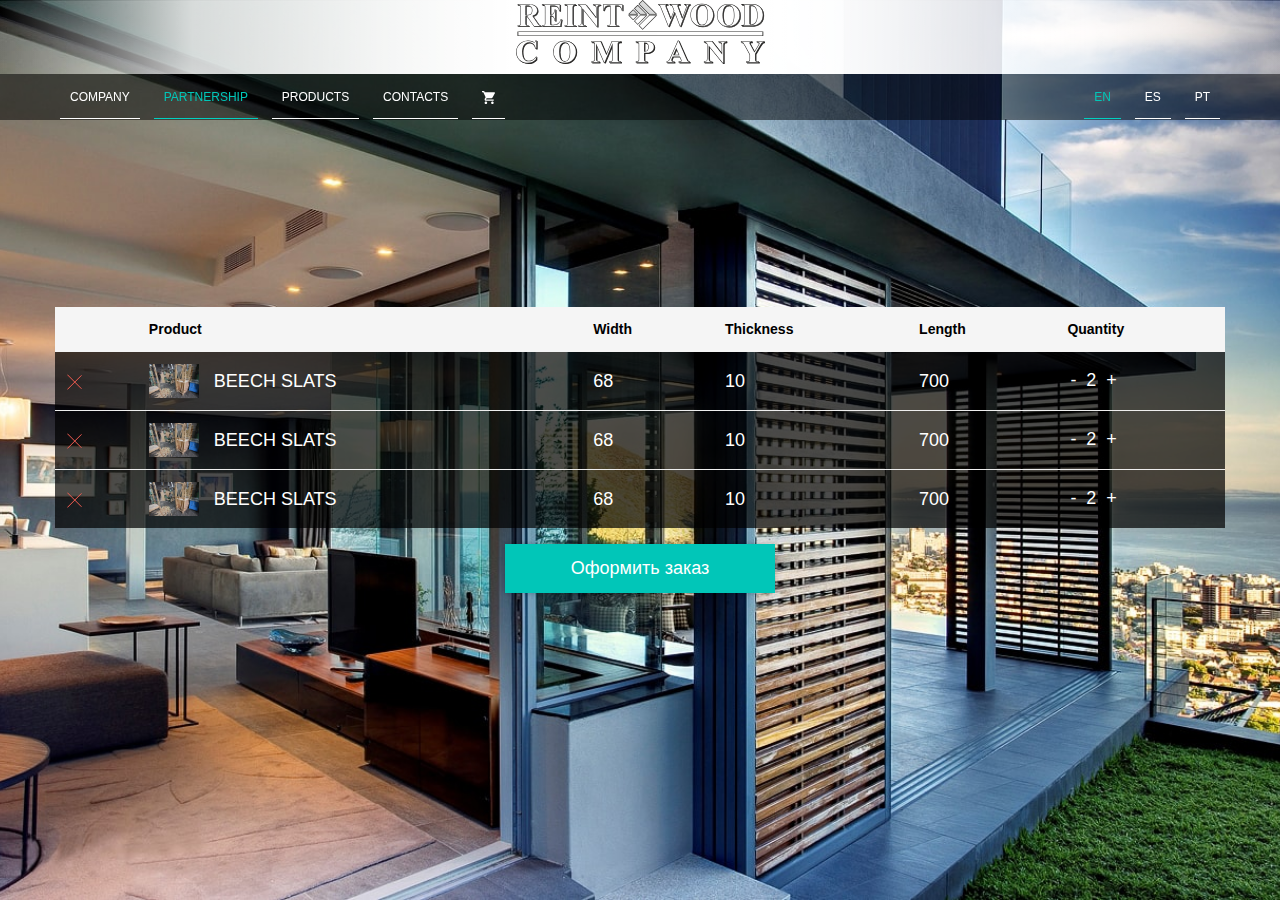
==== basket.html @ 6cdace86 "edit" ====
<!DOCTYPE html>
<html lang="en">
<head>
    <meta charset="UTF-8">
    <meta name="viewport" content="width=device-width, initial-scale=1.0">
    <meta http-equiv="X-UA-Compatible" content="ie=edge">
    <title>Eco Somier</title>
    <link rel="stylesheet" href="libs/bootstrap-4.2.1/css/bootstrap-reboot.min.css">
    <link rel="stylesheet" href="libs/bootstrap-4.2.1/css/bootstrap-grid.min.css">
    <link rel="stylesheet" href="libs/bootstrap-4.2.1/css/bootstrap.min.css">
    <link rel="stylesheet" href="libs/bootstrap-4.2.1/css/bootstrap-reboot.min.css">
    <link rel="stylesheet" href="css/main.css">
</head>
<body>



    <header class="header">
        <div class="header_container">
            <div class="wrapper">
                <a href="#" class="header_logo">
                        <svg xmlns="http://www.w3.org/2000/svg" class="header_logo_item" xml:space="preserve" width="249px" height="64px" version="1.1" style="shape-rendering:geometricPrecision; text-rendering:geometricPrecision; image-rendering:optimizeQuality; fill-rule:evenodd; clip-rule:evenodd" viewBox="0 0 229.91 59.08" xmlns:xlink="http://www.w3.org/1999/xlink">
                            <defs>
                             <style type="text/css">
                              <![CDATA[
                               .str0 {stroke:#2B2A29;stroke-width:0.97;stroke-miterlimit:22.9256}
                               .str1 {stroke:#2B2A29;stroke-width:0.1;stroke-miterlimit:22.9256}
                               .fil1 {fill:none;fill-rule:nonzero}
                               .fil3 {fill:#FEFEFE}
                               .fil5 {fill:#D9DADA}
                               .fil4 {fill:#2B2A29}
                               .fil0 {fill:#2B2A29}
                               .fil6 {fill:#FEFEFE;fill-rule:nonzero}
                               .fil2 {fill:#2B2A29;fill-rule:nonzero}
                              ]]>
                             </style>
                            </defs>
                            <g id="Слой_x0020_1">
                             <metadata id="CorelCorpID_0Corel-Layer"/>
                             <g id="_333505776">
                              <path class="fil0" d="M9.71 5.93l0 8.69 0.83 0c1.35,0 2.36,-0.12 3.03,-0.37 0.66,-0.25 1.19,-0.7 1.57,-1.35 0.38,-0.64 0.58,-1.49 0.58,-2.53 0,-1.52 -0.36,-2.64 -1.06,-3.36 -0.7,-0.72 -1.83,-1.08 -3.39,-1.08l-1.56 0zm0 9.75l0 5.62c0,1.08 0.07,1.76 0.2,2.03 0.13,0.29 0.36,0.51 0.69,0.67 0.33,0.17 0.94,0.25 1.85,0.25l0 0.51 -10.08 0 0 -0.51c0.91,0 1.53,-0.08 1.85,-0.25 0.33,-0.17 0.56,-0.4 0.69,-0.67 0.13,-0.28 0.19,-0.95 0.19,-2.03l0 -13.02c0,-1.08 -0.06,-1.76 -0.19,-2.03 -0.13,-0.29 -0.37,-0.51 -0.69,-0.67 -0.33,-0.17 -0.95,-0.25 -1.85,-0.25l0 -0.51 9.15 0c2.39,0 4.13,0.16 5.23,0.5 1.11,0.33 2.01,0.95 2.71,1.85 0.69,0.9 1.04,1.95 1.04,3.16 0,1.47 -0.52,2.68 -1.57,3.65 -0.67,0.61 -1.6,1.07 -2.81,1.37l4.72 6.75c0.63,0.87 1.07,1.41 1.34,1.63 0.39,0.3 0.86,0.46 1.38,0.49l0 0.54 -6.2 0 -6.36 -9.08 -1.29 0z"/>
                              <path class="fil0" d="M9.71 5.93l-0.22 0 0 8.69c0,0.06 0.02,0.12 0.06,0.16 0.04,0.05 0.1,0.07 0.16,0.07l0.83 0c1.36,0 2.39,-0.12 3.1,-0.38l0 -0.01c0.72,-0.26 1.29,-0.76 1.69,-1.44 0.41,-0.69 0.61,-1.58 0.61,-2.65 0,-1.55 -0.36,-2.73 -1.12,-3.52l0 0c-0.76,-0.78 -1.96,-1.15 -3.55,-1.15l-1.56 0c-0.06,0 -0.12,0.03 -0.16,0.07 -0.04,0.04 -0.06,0.1 -0.06,0.16l0.22 0 0 0.22 1.56 0c1.53,0 2.59,0.36 3.23,1.02l0 0c0.64,0.66 0.99,1.71 0.99,3.2 0,1.01 -0.19,1.82 -0.54,2.42 -0.36,0.61 -0.84,1.02 -1.46,1.25l0 0c-0.63,0.23 -1.62,0.36 -2.95,0.36l-0.6 0 0 -8.47 -0.23 0 0 0.22 0 -0.22zm0 9.75l-0.22 0 0 5.62c0,0.54 0.01,0.99 0.05,1.34 0.03,0.35 0.08,0.6 0.17,0.79l0.2 -0.1 -0.21 0.1c0.16,0.33 0.44,0.59 0.8,0.77l0 0c0.4,0.2 1.03,0.27 1.95,0.28l0 -0.23 -0.23 0 0 0.29 -9.62 0 0 -0.29 -0.23 0 0 0.23c0.46,0 0.85,-0.02 1.18,-0.07 0.32,-0.04 0.58,-0.11 0.78,-0.21l0 0c0.36,-0.19 0.63,-0.45 0.78,-0.77l0 0c0.09,-0.19 0.13,-0.44 0.17,-0.79 0.03,-0.35 0.05,-0.8 0.05,-1.34l0 -13.02c0,-0.55 -0.02,-0.99 -0.05,-1.34 -0.04,-0.35 -0.08,-0.6 -0.17,-0.79l-0.2 0.1 0.2 -0.1c-0.15,-0.33 -0.43,-0.59 -0.79,-0.77l0 0c-0.4,-0.2 -1.03,-0.28 -1.95,-0.28l0 0.23 0.23 0 0 -0.29 8.92 0c2.38,0 4.1,0.17 5.17,0.49l0 0c1.06,0.32 1.92,0.91 2.59,1.78l0 0c0.66,0.86 0.99,1.85 0.99,3.02 0,1.41 -0.49,2.56 -1.49,3.48l0 0c-0.63,0.58 -1.53,1.02 -2.71,1.32 -0.07,0.02 -0.13,0.07 -0.16,0.14 -0.03,0.07 -0.02,0.14 0.03,0.21l4.72 6.75 0 0c0.31,0.44 0.58,0.79 0.81,1.07 0.23,0.28 0.41,0.47 0.56,0.6l0.01 0.01c0.43,0.32 0.94,0.51 1.51,0.54l0.01 -0.23 -0.22 0 0 0.32 -5.86 0 -6.29 -8.99c-0.04,-0.06 -0.11,-0.1 -0.19,-0.1l-1.29 0c-0.06,0 -0.12,0.03 -0.16,0.07 -0.04,0.04 -0.06,0.1 -0.06,0.16l0.22 0 0 0.22 1.18 0 6.29 8.99c0.04,0.06 0.11,0.1 0.18,0.1l6.2 0c0.06,0 0.12,-0.03 0.16,-0.07 0.04,-0.04 0.07,-0.1 0.07,-0.16l0 -0.54c0,-0.12 -0.1,-0.22 -0.22,-0.22 -0.48,-0.03 -0.9,-0.18 -1.26,-0.45l-0.13 0.18 0.14 -0.18c-0.11,-0.09 -0.28,-0.27 -0.5,-0.54 -0.22,-0.26 -0.48,-0.61 -0.8,-1.04l-0.18 0.13 0.19 -0.13 -4.72 -6.75 -0.19 0.13 0.06 0.21c1.22,-0.3 2.2,-0.77 2.9,-1.42l0 0c1.09,-1 1.65,-2.29 1.65,-3.81 0,-1.25 -0.37,-2.36 -1.1,-3.3l0 0c-0.72,-0.94 -1.67,-1.59 -2.81,-1.93l0 0c-1.15,-0.35 -2.9,-0.51 -5.3,-0.51l-9.15 0c-0.06,0 -0.12,0.02 -0.16,0.07 -0.04,0.04 -0.07,0.1 -0.07,0.16l0 0.51c0,0.06 0.03,0.12 0.07,0.16 0.04,0.04 0.1,0.06 0.16,0.06 0.89,0 1.49,0.09 1.75,0.23l0 0c0.29,0.15 0.48,0.33 0.58,0.56l0 0c0.05,0.09 0.1,0.32 0.13,0.64 0.03,0.33 0.05,0.76 0.05,1.3l0 13.02c0,0.53 -0.02,0.97 -0.05,1.29 -0.03,0.33 -0.08,0.55 -0.13,0.64l0 0c-0.1,0.22 -0.29,0.41 -0.58,0.57l0 0c-0.12,0.06 -0.34,0.12 -0.63,0.16 -0.3,0.04 -0.67,0.07 -1.12,0.07 -0.06,0 -0.12,0.02 -0.16,0.06 -0.04,0.04 -0.07,0.1 -0.07,0.16l0 0.51c0,0.06 0.03,0.12 0.07,0.16 0.04,0.04 0.1,0.07 0.16,0.07l10.08 0c0.06,0 0.11,-0.03 0.16,-0.07 0.04,-0.04 0.06,-0.1 0.06,-0.16l0 -0.51c0,-0.06 -0.02,-0.12 -0.06,-0.16 -0.05,-0.04 -0.1,-0.06 -0.16,-0.06 -0.89,0 -1.49,-0.1 -1.75,-0.23l0 0c-0.29,-0.15 -0.48,-0.33 -0.59,-0.56l0 0c-0.04,-0.09 -0.1,-0.32 -0.13,-0.64 -0.03,-0.33 -0.04,-0.77 -0.04,-1.3l0 -5.62 -0.23 0 0 0.22 0 -0.22z"/>
                              <path class="fil0" d="M32.4 5.96l0 8.12 0.39 0c1.25,0 2.16,-0.39 2.73,-1.19 0.55,-0.79 0.92,-1.96 1.07,-3.5l0.56 0 0 10.44 -0.56 0c-0.11,-1.14 -0.36,-2.07 -0.73,-2.79 -0.38,-0.73 -0.81,-1.22 -1.31,-1.47 -0.49,-0.25 -1.21,-0.37 -2.15,-0.37l0 5.6c0,1.1 0.04,1.77 0.14,2.01 0.09,0.25 0.26,0.45 0.51,0.6 0.26,0.16 0.66,0.24 1.22,0.24l1.18 0c1.84,0 3.31,-0.43 4.42,-1.29 1.11,-0.86 1.91,-2.16 2.39,-3.93l0.54 0 -0.88 6.33 -17.01 0 0 -0.51 0.65 0c0.57,0 1.03,-0.1 1.38,-0.31 0.25,-0.14 0.44,-0.38 0.58,-0.71 0.1,-0.24 0.15,-0.86 0.15,-1.87l0 -13.14c0,-0.91 -0.02,-1.47 -0.07,-1.68 -0.09,-0.35 -0.27,-0.61 -0.54,-0.8 -0.36,-0.27 -0.86,-0.41 -1.5,-0.41l-0.65 0 0 -0.51 16.47 0 0 5.89 -0.57 0c-0.28,-1.44 -0.67,-2.47 -1.18,-3.1 -0.5,-0.63 -1.22,-1.09 -2.14,-1.39 -0.54,-0.17 -1.55,-0.26 -3.04,-0.26l-2.05 0z"/>
                              <path class="fil0" d="M32.4 5.96l-0.23 0 0 8.12c0,0.06 0.03,0.12 0.07,0.16 0.04,0.04 0.1,0.07 0.16,0.07l0.39 0c0.65,0 1.22,-0.1 1.71,-0.32 0.49,-0.21 0.89,-0.54 1.2,-0.96l0 -0.01c0.59,-0.84 0.96,-2.04 1.11,-3.61l-0.22 -0.02 0 0.22 0.34 0 0 9.99 -0.34 0 0 0.23 0.22 -0.02c-0.11,-1.16 -0.36,-2.12 -0.75,-2.88l0 0c-0.39,-0.75 -0.85,-1.28 -1.4,-1.56l0 0c-0.55,-0.27 -1.3,-0.4 -2.26,-0.4 -0.06,0 -0.12,0.02 -0.16,0.07 -0.04,0.04 -0.07,0.1 -0.07,0.16l0 5.6c0,0.55 0.01,1 0.04,1.34 0.02,0.35 0.05,0.58 0.12,0.75l0.21 -0.08 -0.21 0.08c0.1,0.3 0.32,0.54 0.61,0.72 0.31,0.19 0.75,0.26 1.33,0.27l1.18 0c1.87,0 3.4,-0.44 4.56,-1.34 1.16,-0.89 1.98,-2.25 2.47,-4.05l-0.22 -0.06 0 0.23 0.28 0 -0.82 5.88 -16.59 0 0 -0.06 0.43 0c0.59,0 1.1,-0.11 1.49,-0.35l-0.11 -0.19 0.11 0.2c0.3,-0.17 0.53,-0.46 0.67,-0.83l-0.2 -0.08 0.2 0.09c0.07,-0.17 0.11,-0.39 0.14,-0.71 0.03,-0.33 0.04,-0.74 0.04,-1.25l0 -13.14c0,-0.46 -0.01,-0.83 -0.02,-1.11 -0.01,-0.29 -0.03,-0.48 -0.06,-0.62l0 -0.01c-0.11,-0.39 -0.32,-0.7 -0.63,-0.92l-0.13 0.18 0.14 -0.18c-0.42,-0.31 -0.97,-0.46 -1.64,-0.46l-0.43 0 0 -0.06 16.02 0 0 5.45 -0.34 0 0 0.22 0.22 -0.04c-0.28,-1.46 -0.68,-2.52 -1.22,-3.2 -0.54,-0.67 -1.3,-1.15 -2.25,-1.46l0 0c-0.6,-0.19 -1.61,-0.27 -3.11,-0.28l-2.05 0c-0.06,0 -0.12,0.03 -0.16,0.07 -0.04,0.04 -0.07,0.1 -0.07,0.16l0.23 0 0 0.22 2.05 0c1.47,0 2.48,0.1 2.97,0.26l0 0c0.89,0.29 1.56,0.72 2.04,1.31 0.46,0.58 0.86,1.58 1.13,3.01 0.02,0.1 0.11,0.18 0.22,0.18l0.57 0c0.05,0 0.11,-0.03 0.15,-0.07 0.05,-0.04 0.07,-0.1 0.07,-0.16l0 -5.89c0,-0.06 -0.02,-0.12 -0.07,-0.16 -0.04,-0.05 -0.1,-0.07 -0.15,-0.07l-16.47 0c-0.06,0 -0.12,0.02 -0.16,0.07 -0.04,0.04 -0.07,0.1 -0.07,0.16l0 0.51c0,0.06 0.03,0.12 0.07,0.16 0.04,0.04 0.1,0.06 0.16,0.06l0.65 0c0.61,0 1.05,0.14 1.37,0.37l0 0.01c0.22,0.15 0.37,0.36 0.45,0.67l0.22 -0.06 -0.22 0.05c0.02,0.08 0.04,0.26 0.05,0.54 0.01,0.27 0.02,0.63 0.02,1.09l0 13.14c0,0.5 -0.02,0.91 -0.04,1.21 -0.03,0.3 -0.07,0.5 -0.1,0.57l0 0.01c-0.13,0.3 -0.28,0.48 -0.48,0.59l-0.01 0.01c-0.3,0.17 -0.72,0.28 -1.26,0.28l-0.65 0c-0.06,0 -0.12,0.02 -0.16,0.06 -0.04,0.04 -0.07,0.1 -0.07,0.16l0 0.51c0,0.06 0.03,0.12 0.07,0.16 0.04,0.04 0.1,0.07 0.16,0.07l17.01 0c0.11,0 0.2,-0.08 0.22,-0.2l0.89 -6.33c0,-0.06 -0.02,-0.13 -0.06,-0.18 -0.04,-0.05 -0.1,-0.08 -0.17,-0.08l-0.54 0c-0.1,0 -0.19,0.07 -0.22,0.17 -0.47,1.73 -1.24,2.99 -2.3,3.81 -1.06,0.82 -2.48,1.24 -4.29,1.24l-1.18 0c-0.54,0.01 -0.91,-0.08 -1.1,-0.2 -0.22,-0.13 -0.35,-0.29 -0.42,-0.48l0 -0.01c-0.03,-0.07 -0.07,-0.29 -0.09,-0.62 -0.02,-0.32 -0.04,-0.76 -0.04,-1.31l0 -5.6 -0.22 0 0 0.22c0.92,0 1.61,0.13 2.05,0.35l0 0c0.44,0.22 0.84,0.67 1.21,1.37l0 0c0.35,0.69 0.59,1.59 0.71,2.71 0.01,0.12 0.1,0.21 0.22,0.21l0.56 0c0.06,0 0.12,-0.03 0.16,-0.07 0.05,-0.04 0.07,-0.1 0.07,-0.16l0 -10.44c0,-0.06 -0.02,-0.12 -0.07,-0.16 -0.04,-0.04 -0.1,-0.07 -0.16,-0.07l-0.56 0c-0.12,0 -0.21,0.09 -0.22,0.21 -0.15,1.52 -0.51,2.65 -1.04,3.39l0 0c-0.26,0.37 -0.59,0.64 -1.01,0.82 -0.42,0.18 -0.93,0.28 -1.53,0.28l-0.17 0 0 -7.9 -0.22 0 0 0.22 0 -0.22z"/>
                              <path class="fil0" d="M56.03 24.25l0 0.51 -10.25 0 0 -0.51 0.65 0c0.57,0 1.03,-0.1 1.38,-0.31 0.25,-0.14 0.44,-0.38 0.58,-0.71 0.1,-0.24 0.15,-0.86 0.15,-1.87l0 -13.14c0,-1.03 -0.05,-1.67 -0.15,-1.93 -0.11,-0.26 -0.33,-0.48 -0.65,-0.67 -0.32,-0.2 -0.76,-0.29 -1.31,-0.29l-0.65 0 0 -0.51 10.25 0 0 0.51 -0.65 0c-0.56,0 -1.02,0.1 -1.36,0.31 -0.25,0.14 -0.45,0.37 -0.59,0.71 -0.11,0.24 -0.16,0.86 -0.16,1.87l0 13.14c0,1.03 0.05,1.67 0.16,1.93 0.12,0.26 0.33,0.48 0.65,0.67 0.32,0.2 0.76,0.29 1.3,0.29l0.65 0z"/>
                              <path class="fil0" d="M56.03 24.25l-0.22 0 0 0.29 -9.81 0 0 -0.06 0.43 0c0.59,0 1.1,-0.11 1.49,-0.35l-0.11 -0.19 0.11 0.2c0.3,-0.17 0.53,-0.46 0.67,-0.83l-0.2 -0.08 0.2 0.09c0.07,-0.17 0.11,-0.39 0.14,-0.71 0.03,-0.33 0.04,-0.74 0.04,-1.25l0 -13.14c0,-0.52 -0.01,-0.94 -0.04,-1.27 -0.03,-0.34 -0.07,-0.57 -0.14,-0.74l0 -0.01c-0.13,-0.31 -0.38,-0.57 -0.73,-0.78l-0.12 0.2 0.12 -0.19c-0.38,-0.23 -0.85,-0.33 -1.43,-0.33l-0.43 0 0 -0.06 9.81 0 0 0.06 -0.43 0c-0.59,0 -1.08,0.11 -1.48,0.34l0.12 0.2 -0.11 -0.2c-0.3,0.17 -0.53,0.45 -0.69,0.82l0.21 0.09 -0.21 -0.09c-0.07,0.17 -0.11,0.39 -0.14,0.71 -0.02,0.33 -0.04,0.74 -0.04,1.25l0 13.14c0,0.52 0.02,0.94 0.05,1.27 0.03,0.34 0.06,0.57 0.14,0.75l0 0c0.13,0.31 0.39,0.57 0.74,0.77l0.11 -0.19 -0.12 0.19c0.38,0.23 0.85,0.33 1.42,0.33l0.65 0 0 -0.23 -0.22 0 0.22 0 0 -0.22 -0.65 0c-0.52,0 -0.91,-0.1 -1.18,-0.26l0 0c-0.3,-0.18 -0.47,-0.37 -0.56,-0.57l-0.21 0.09 0.21 -0.09c-0.04,-0.08 -0.08,-0.29 -0.11,-0.6 -0.02,-0.31 -0.04,-0.73 -0.04,-1.24l0 -13.14c0,-0.5 0.02,-0.91 0.04,-1.21 0.03,-0.3 0.07,-0.5 0.1,-0.57l0.01 0c0.13,-0.3 0.29,-0.49 0.49,-0.61l0 0c0.3,-0.18 0.72,-0.28 1.25,-0.28l0.65 0c0.06,0 0.12,-0.02 0.16,-0.06 0.04,-0.04 0.07,-0.1 0.07,-0.16l0 -0.51c0,-0.06 -0.03,-0.12 -0.07,-0.16 -0.04,-0.05 -0.1,-0.07 -0.16,-0.07l-10.25 0c-0.06,0 -0.12,0.02 -0.16,0.07 -0.04,0.04 -0.07,0.1 -0.07,0.16l0 0.51c0,0.06 0.03,0.12 0.07,0.16 0.04,0.04 0.1,0.06 0.16,0.06l0.65 0c0.53,0 0.92,0.1 1.19,0.26l0.01 0c0.29,0.18 0.46,0.37 0.55,0.57l0.21 -0.09 -0.21 0.09c0.03,0.08 0.07,0.29 0.1,0.6 0.02,0.31 0.04,0.73 0.04,1.24l0 13.14c0,0.5 -0.02,0.91 -0.04,1.21 -0.03,0.3 -0.07,0.5 -0.1,0.57l0 0.01c-0.13,0.3 -0.28,0.48 -0.48,0.59l-0.01 0.01c-0.3,0.17 -0.72,0.28 -1.26,0.28l-0.65 0c-0.06,0 -0.12,0.02 -0.16,0.06 -0.04,0.04 -0.07,0.1 -0.07,0.16l0 0.51c0,0.06 0.03,0.12 0.07,0.16 0.04,0.04 0.1,0.07 0.16,0.07l10.25 0c0.06,0 0.12,-0.03 0.16,-0.07 0.04,-0.04 0.07,-0.1 0.07,-0.16l0 -0.51c0,-0.06 -0.03,-0.12 -0.07,-0.16 -0.04,-0.04 -0.1,-0.06 -0.16,-0.06l0 0.22z"/>
                              <path class="fil0" d="M65.18 4.82l9.71 12.35 0 -8.56c0,-1.21 -0.17,-2.02 -0.51,-2.45 -0.47,-0.58 -1.25,-0.85 -2.35,-0.83l0 -0.51 6.51 0 0 0.51c-0.83,0.11 -1.39,0.25 -1.68,0.42 -0.28,0.17 -0.5,0.46 -0.66,0.85 -0.16,0.39 -0.24,1.06 -0.24,2.01l0 16.6 -0.49 0 -13.3 -16.62 0 12.71c0,1.16 0.25,1.94 0.77,2.35 0.52,0.4 1.12,0.6 1.79,0.6l0.47 0 0 0.51 -7.02 0 0 -0.51c1.09,-0.01 1.85,-0.23 2.28,-0.68 0.42,-0.45 0.64,-1.2 0.64,-2.27l0 -14.1 -0.42 -0.52c-0.41,-0.54 -0.78,-0.9 -1.1,-1.07 -0.32,-0.17 -0.78,-0.26 -1.38,-0.28l0 -0.51 6.98 0z"/>
                              <path class="fil0" d="M65.18 4.82l-0.17 0.14 9.7 12.35c0.06,0.08 0.16,0.11 0.25,0.07 0.09,-0.03 0.15,-0.11 0.15,-0.21l0 -8.56c0,-0.62 -0.04,-1.14 -0.13,-1.57 -0.09,-0.42 -0.22,-0.77 -0.43,-1.02 -0.25,-0.31 -0.59,-0.55 -0.99,-0.7 -0.41,-0.15 -0.88,-0.22 -1.42,-0.22l-0.11 0 0 0.23 0.23 0 0 -0.29 6.06 0 0 0.29 0.22 0 -0.03 -0.23c-0.84,0.12 -1.41,0.25 -1.76,0.46l-0.01 0c-0.33,0.2 -0.58,0.53 -0.75,0.95l0 0c-0.18,0.45 -0.26,1.14 -0.26,2.1l0 16.38 -0.16 0 -13.23 -16.54c-0.06,-0.08 -0.16,-0.11 -0.25,-0.08 -0.09,0.04 -0.15,0.12 -0.15,0.22l0 12.71c0,0.6 0.07,1.1 0.21,1.53 0.14,0.42 0.35,0.76 0.66,0.99 0.55,0.44 1.21,0.66 1.92,0.66l0.24 0 0 0.06 -6.56 0 0 -0.29 -0.23 0 0.01 0.23c1.11,-0.01 1.93,-0.24 2.43,-0.75l0 0c0.49,-0.52 0.7,-1.33 0.7,-2.43l0 -14.1c0,-0.05 -0.02,-0.1 -0.05,-0.14l-0.41 -0.52 -0.18 0.14 0.18 -0.14c-0.42,-0.55 -0.8,-0.93 -1.17,-1.13l0 0c-0.37,-0.19 -0.86,-0.29 -1.48,-0.31l-0.01 0.23 0.23 0 0 -0.29 6.75 0 0 -0.22 -0.17 0.14 0.17 -0.14 0 -0.23 -6.98 0c-0.06,0 -0.11,0.02 -0.16,0.07 -0.04,0.04 -0.06,0.1 -0.06,0.16l0 0.51c0,0.12 0.09,0.22 0.22,0.22 0.58,0.02 1.01,0.12 1.27,0.26l0 0c0.28,0.14 0.63,0.48 1.04,1.01l0 0 0.36 0.46 0 14.02c0,1.04 -0.21,1.74 -0.58,2.11l0 0c-0.35,0.38 -1.05,0.61 -2.11,0.62 -0.12,0 -0.22,0.1 -0.22,0.22l0 0.51c0,0.06 0.02,0.12 0.06,0.16 0.05,0.04 0.1,0.07 0.16,0.07l7.02 0c0.06,0 0.12,-0.03 0.16,-0.07 0.04,-0.04 0.06,-0.1 0.06,-0.16l0 -0.51c0,-0.06 -0.02,-0.12 -0.06,-0.16 -0.04,-0.04 -0.1,-0.06 -0.16,-0.06l-0.47 0c-0.62,-0.01 -1.16,-0.19 -1.65,-0.56 -0.22,-0.17 -0.39,-0.43 -0.51,-0.79 -0.12,-0.36 -0.18,-0.82 -0.18,-1.38l0 -12.07 12.9 16.13c0.04,0.05 0.11,0.08 0.18,0.08l0.49 0c0.06,0 0.11,-0.02 0.16,-0.07 0.04,-0.04 0.06,-0.1 0.06,-0.16l0 -16.6c0,-0.94 0.09,-1.6 0.22,-1.93l-0.2 -0.08 0.2 0.08c0.15,-0.36 0.35,-0.59 0.58,-0.74l-0.12 -0.19 0.12 0.19c0.23,-0.14 0.77,-0.28 1.59,-0.39 0.11,-0.01 0.2,-0.11 0.2,-0.22l0 -0.51c0,-0.06 -0.03,-0.12 -0.07,-0.16 -0.04,-0.05 -0.1,-0.07 -0.16,-0.07l-6.51 0c-0.06,0 -0.11,0.02 -0.16,0.07 -0.04,0.04 -0.06,0.1 -0.06,0.16l0 0.51c0,0.06 0.02,0.12 0.07,0.16 0.04,0.04 0.1,0.06 0.16,0.06l0.1 0c0.5,0 0.92,0.07 1.26,0.2 0.34,0.12 0.6,0.31 0.8,0.55 0.14,0.17 0.26,0.45 0.34,0.84 0.08,0.38 0.12,0.87 0.12,1.47l0 7.91 -9.3 -11.84c-0.04,-0.06 -0.11,-0.09 -0.18,-0.09l0 0.23z"/>
                              <path class="fil0" d="M99.06 4.82l0 5.38 -0.5 0c-0.32,-1.24 -0.66,-2.13 -1.04,-2.68 -0.37,-0.54 -0.89,-0.97 -1.55,-1.3 -0.37,-0.17 -1.01,-0.26 -1.93,-0.26l-1.49 0 0 15.4c0,1.03 0.06,1.67 0.17,1.93 0.1,0.26 0.32,0.48 0.64,0.67 0.32,0.2 0.76,0.29 1.31,0.29l0.65 0 0 0.51 -10.26 0 0 -0.51 0.65 0c0.57,0 1.02,-0.1 1.37,-0.31 0.25,-0.14 0.44,-0.38 0.59,-0.71 0.1,-0.24 0.16,-0.86 0.16,-1.87l0 -15.4 -1.43 0c-1.32,0 -2.27,0.29 -2.87,0.85 -0.84,0.79 -1.37,1.92 -1.59,3.39l-0.56 0 0 -5.38 17.68 0z"/>
                              <path class="fil0" d="M99.06 4.82l-0.22 0 0 5.16 -0.28 0 0 0.22 0.21 -0.05c-0.31,-1.26 -0.66,-2.17 -1.06,-2.75l0 0c-0.4,-0.59 -0.95,-1.04 -1.64,-1.38l0 0c-0.43,-0.2 -1.09,-0.28 -2.03,-0.29l-1.49 0c-0.06,0 -0.12,0.03 -0.16,0.07 -0.04,0.04 -0.06,0.1 -0.06,0.16l0 15.4c0,0.52 0.01,0.94 0.04,1.27 0.03,0.34 0.07,0.57 0.14,0.75 0.13,0.31 0.39,0.57 0.73,0.77l0 0c0.38,0.23 0.85,0.33 1.43,0.33l0.42 0 0 0.06 -9.8 0 0 -0.06 0.42 0c0.59,0 1.09,-0.11 1.48,-0.35l-0.11 -0.19 0.11 0.2c0.3,-0.17 0.53,-0.45 0.68,-0.82l0 0c0.08,-0.17 0.11,-0.39 0.14,-0.71 0.03,-0.33 0.04,-0.74 0.04,-1.25l0 -15.4c0,-0.06 -0.02,-0.12 -0.06,-0.16 -0.05,-0.04 -0.1,-0.07 -0.16,-0.07l-1.43 0c-1.35,0 -2.37,0.29 -3.03,0.92 -0.88,0.83 -1.42,2.02 -1.65,3.52l0.22 0.03 0 -0.22 -0.34 0 0 -4.94 17.46 0 0 -0.22 -0.22 0 0.22 0 0 -0.23 -17.68 0c-0.06,0 -0.12,0.02 -0.16,0.07 -0.04,0.04 -0.07,0.1 -0.07,0.16l0 5.38c0,0.06 0.03,0.12 0.07,0.16 0.04,0.04 0.1,0.07 0.16,0.07l0.56 0c0.11,0 0.21,-0.08 0.22,-0.19 0.22,-1.44 0.73,-2.51 1.52,-3.26 0.54,-0.51 1.43,-0.8 2.72,-0.8l1.2 0 0 15.18c0,0.5 -0.01,0.91 -0.04,1.21 -0.02,0.3 -0.07,0.5 -0.1,0.57l0 0c-0.13,0.3 -0.3,0.49 -0.49,0.6l-0.01 0.01c-0.3,0.18 -0.71,0.28 -1.25,0.28l-0.65 0c-0.06,0 -0.12,0.02 -0.16,0.06 -0.04,0.04 -0.06,0.1 -0.06,0.16l0 0.51c0,0.06 0.02,0.12 0.06,0.16 0.04,0.04 0.1,0.07 0.16,0.07l10.26 0c0.06,0 0.11,-0.03 0.15,-0.07 0.05,-0.04 0.07,-0.1 0.07,-0.16l0 -0.51c0,-0.06 -0.02,-0.12 -0.07,-0.16 -0.04,-0.04 -0.1,-0.06 -0.15,-0.06l-0.65 0c-0.53,0 -0.92,-0.1 -1.19,-0.26l0 0c-0.29,-0.18 -0.47,-0.37 -0.56,-0.57 -0.03,-0.08 -0.08,-0.29 -0.1,-0.6 -0.03,-0.31 -0.04,-0.73 -0.04,-1.24l0 -15.18 1.26 0c0.9,0 1.53,0.1 1.83,0.25l0 0c0.63,0.3 1.12,0.71 1.47,1.22l0 0c0.35,0.5 0.69,1.38 1,2.61 0.02,0.1 0.11,0.17 0.22,0.17l0.5 0c0.06,0 0.12,-0.03 0.16,-0.07 0.04,-0.04 0.07,-0.1 0.07,-0.16l0 -5.38c0,-0.06 -0.03,-0.12 -0.07,-0.16 -0.04,-0.05 -0.1,-0.07 -0.16,-0.07l0 0.23z"/>
                              <path class="fil0" d="M161.42 4.47l0 0.51c-0.37,0.03 -0.68,0.13 -0.93,0.31 -0.25,0.19 -0.48,0.47 -0.67,0.84 -0.06,0.12 -0.36,0.88 -0.91,2.28l-6.16 16.46 -0.53 0 -4.88 -12.99 -5.4 12.99 -0.51 0 -6.5 -16.29c-0.66,-1.65 -1.12,-2.65 -1.38,-2.99 -0.26,-0.35 -0.7,-0.55 -1.32,-0.61l0 -0.51 8.53 0 0 0.51c-0.68,0.02 -1.14,0.12 -1.37,0.32 -0.23,0.19 -0.34,0.43 -0.34,0.72 0,0.37 0.24,1.17 0.71,2.39l3.86 9.68 3.13 -7.65 -0.78 -2.06c-0.45,-1.15 -0.79,-1.93 -1.03,-2.32 -0.25,-0.38 -0.52,-0.67 -0.84,-0.83 -0.31,-0.17 -0.77,-0.25 -1.38,-0.25l0 -0.51 9.46 0 0 0.51c-0.67,0.01 -1.15,0.06 -1.44,0.16 -0.2,0.07 -0.36,0.19 -0.47,0.35 -0.12,0.17 -0.18,0.35 -0.18,0.56 0,0.23 0.21,0.92 0.65,2.09l3.58 9.44 3.21 -8.54c0.33,-0.89 0.54,-1.49 0.62,-1.82 0.08,-0.33 0.12,-0.63 0.12,-0.91 0,-0.4 -0.14,-0.72 -0.41,-0.96 -0.27,-0.23 -0.79,-0.35 -1.55,-0.37l0 -0.51 5.11 0z"/>
                              <path class="fil0" d="M161.42 4.47l-0.22 0 0 0.51 0.22 0 -0.02 -0.23c-0.4,0.04 -0.75,0.15 -1.04,0.36l0 0c-0.29,0.21 -0.53,0.52 -0.74,0.91l-0.01 0.01c-0.03,0.08 -0.12,0.29 -0.27,0.68 -0.15,0.38 -0.36,0.92 -0.64,1.62l0 0 -6.11 16.31 -0.22 0 -4.82 -12.84c-0.03,-0.08 -0.11,-0.14 -0.2,-0.14 -0.1,0 -0.18,0.05 -0.22,0.14l-5.34 12.84 -0.21 0 -6.44 -16.14c-0.33,-0.83 -0.61,-1.49 -0.84,-2 -0.24,-0.51 -0.42,-0.85 -0.57,-1.05 -0.31,-0.41 -0.83,-0.63 -1.48,-0.7l-0.02 0.23 0.22 0 0 -0.29 8.09 0 0 0.29 0.22 0 0 -0.23c-0.36,0.01 -0.66,0.05 -0.91,0.1 -0.25,0.06 -0.45,0.15 -0.6,0.28l0.14 0.17 -0.14 -0.17c-0.28,0.22 -0.43,0.54 -0.43,0.89 0.01,0.23 0.07,0.53 0.19,0.94 0.12,0.41 0.3,0.92 0.54,1.53l0 0 3.86 9.68c0.04,0.09 0.12,0.14 0.21,0.14 0.09,0 0.18,-0.05 0.21,-0.14l3.13 -7.64c0.02,-0.05 0.02,-0.11 0,-0.17l-0.78 -2.06 0 0c-0.45,-1.16 -0.79,-1.94 -1.05,-2.36 -0.26,-0.41 -0.56,-0.72 -0.93,-0.91l0 0c-0.36,-0.19 -0.85,-0.28 -1.48,-0.28l0 0.23 0.22 0 0 -0.29 9.01 0 0 0.29 0.23 0 -0.01 -0.23c-0.67,0.01 -1.16,0.07 -1.5,0.18l0.07 0.21 -0.07 -0.21c-0.25,0.08 -0.45,0.23 -0.59,0.43l0 0c-0.15,0.2 -0.21,0.44 -0.21,0.69 0,0.09 0.01,0.18 0.04,0.31 0.09,0.37 0.29,0.98 0.62,1.86l0 0 3.58 9.44c0.04,0.09 0.12,0.15 0.21,0.15 0.1,0 0.18,-0.06 0.21,-0.15l3.21 -8.54 0 0c0.34,-0.89 0.55,-1.5 0.63,-1.85 0.08,-0.34 0.12,-0.66 0.12,-0.96 0,-0.45 -0.16,-0.85 -0.48,-1.13l0 0c-0.18,-0.15 -0.41,-0.24 -0.69,-0.31 -0.28,-0.07 -0.61,-0.11 -1.01,-0.12l0 0.23 0.22 0 0 -0.29 4.89 0 0 -0.22 -0.22 0 0.22 0 0 -0.23 -5.11 0c-0.06,0 -0.12,0.03 -0.16,0.07 -0.04,0.04 -0.07,0.1 -0.07,0.16l0 0.51c0,0.12 0.1,0.22 0.22,0.22 0.37,0.01 0.68,0.05 0.92,0.11 0.23,0.05 0.4,0.13 0.49,0.22l0 0c0.22,0.19 0.33,0.42 0.33,0.78 0,0.26 -0.03,0.54 -0.11,0.85 -0.07,0.31 -0.28,0.92 -0.61,1.8l0 0 -3 7.99 -3.37 -8.89 0 0c-0.21,-0.58 -0.38,-1.04 -0.48,-1.38 -0.05,-0.17 -0.09,-0.32 -0.12,-0.42 -0.02,-0.11 -0.03,-0.19 -0.03,-0.21 0,-0.17 0.04,-0.3 0.13,-0.43l0 0c0.09,-0.12 0.2,-0.21 0.36,-0.26l0 0c0.25,-0.09 0.72,-0.15 1.37,-0.16 0.12,0 0.22,-0.1 0.22,-0.22l0 -0.51c0,-0.06 -0.02,-0.12 -0.06,-0.16 -0.05,-0.04 -0.1,-0.07 -0.16,-0.07l-9.46 0c-0.06,0 -0.12,0.03 -0.16,0.07 -0.05,0.04 -0.07,0.1 -0.07,0.16l0 0.51c0,0.06 0.02,0.12 0.07,0.16 0.04,0.04 0.1,0.06 0.16,0.06 0.58,0 1.01,0.09 1.27,0.23l0 0c0.28,0.14 0.53,0.39 0.75,0.75 0.23,0.36 0.57,1.13 1.02,2.28l0 0 0.75 1.98 -2.89 7.04 -3.65 -9.16 0 0.01c-0.23,-0.61 -0.41,-1.11 -0.53,-1.5 -0.11,-0.39 -0.17,-0.67 -0.16,-0.81 0,-0.23 0.07,-0.39 0.26,-0.55l0 0c0.07,-0.06 0.21,-0.13 0.42,-0.18 0.2,-0.05 0.48,-0.08 0.81,-0.09 0.12,0 0.22,-0.1 0.22,-0.22l0 -0.51c0,-0.06 -0.02,-0.12 -0.07,-0.16 -0.04,-0.04 -0.1,-0.07 -0.16,-0.07l-8.53 0c-0.06,0 -0.12,0.03 -0.16,0.07 -0.04,0.04 -0.07,0.1 -0.07,0.16l0 0.51c0,0.12 0.09,0.21 0.21,0.22 0.58,0.06 0.95,0.24 1.16,0.52 0.11,0.14 0.29,0.48 0.52,0.97 0.22,0.49 0.5,1.15 0.83,1.98l6.5 16.28c0.03,0.09 0.12,0.14 0.21,0.14l0.51 0c0.09,0 0.18,-0.05 0.21,-0.14l5.18 -12.45 4.68 12.45c0.03,0.08 0.11,0.14 0.21,0.14l0.53 0c0.09,0 0.18,-0.06 0.21,-0.14l6.17 -16.46 -0.22 -0.08 0.21 0.09c0.28,-0.71 0.49,-1.25 0.64,-1.63 0.15,-0.38 0.24,-0.6 0.26,-0.65l-0.2 -0.09 0.2 0.1c0.18,-0.35 0.39,-0.59 0.6,-0.75l-0.13 -0.19 0.13 0.19c0.22,-0.15 0.49,-0.25 0.82,-0.28 0.12,-0.01 0.21,-0.1 0.21,-0.22l0 -0.51c0,-0.06 -0.03,-0.12 -0.07,-0.16 -0.04,-0.04 -0.1,-0.07 -0.16,-0.07l0 0.23z"/>
                              <path class="fil0" d="M172.57 5.16c-1.81,0 -3.18,0.93 -4.12,2.79 -0.77,1.52 -1.15,3.71 -1.15,6.57 0,3.4 0.59,5.91 1.77,7.53 0.83,1.14 1.99,1.7 3.47,1.7 1,0 1.84,-0.24 2.51,-0.73 0.85,-0.63 1.52,-1.63 1.99,-3 0.48,-1.38 0.72,-3.17 0.72,-5.38 0,-2.63 -0.24,-4.6 -0.73,-5.91 -0.49,-1.3 -1.1,-2.23 -1.86,-2.76 -0.75,-0.54 -1.62,-0.81 -2.6,-0.81zm-0.17 -0.93c3.13,-0.12 5.69,0.8 7.65,2.77 1.96,1.97 2.94,4.43 2.94,7.39 0,2.52 -0.73,4.74 -2.19,6.66 -1.94,2.54 -4.68,3.82 -8.21,3.82 -3.55,0 -6.29,-1.22 -8.23,-3.64 -1.53,-1.93 -2.3,-4.2 -2.3,-6.83 0,-2.96 1,-5.42 2.99,-7.39 1.99,-1.98 4.44,-2.9 7.35,-2.78z"/>
                              <path class="fil0" d="M172.57 5.16l0 -0.23c-0.94,0 -1.79,0.25 -2.51,0.74 -0.73,0.49 -1.33,1.22 -1.82,2.18l0 0c-0.79,1.57 -1.17,3.79 -1.17,6.67 0,3.42 0.6,5.98 1.82,7.67 0.86,1.19 2.11,1.79 3.65,1.79 1.04,0 1.93,-0.26 2.64,-0.78l0 0c0.9,-0.66 1.59,-1.71 2.08,-3.11 0.49,-1.41 0.72,-3.23 0.72,-5.45 0,-2.65 -0.24,-4.63 -0.74,-5.98 -0.49,-1.34 -1.13,-2.3 -1.94,-2.88 -0.79,-0.56 -1.71,-0.85 -2.73,-0.85l0 0.23 0 0.22c0.94,0.01 1.76,0.26 2.47,0.77 0.7,0.5 1.3,1.38 1.78,2.66 0.47,1.26 0.71,3.21 0.71,5.83 0,2.19 -0.23,3.96 -0.7,5.3 -0.46,1.35 -1.11,2.31 -1.91,2.9l0 0c-0.63,0.45 -1.41,0.69 -2.38,0.69 -1.43,-0.01 -2.49,-0.53 -3.28,-1.61 -1.14,-1.56 -1.74,-4.03 -1.74,-7.4 0,-2.84 0.38,-5 1.13,-6.47l0 0c0.46,-0.91 1.01,-1.57 1.66,-2.01 0.65,-0.44 1.4,-0.65 2.26,-0.66l0 -0.22zm-0.17 -0.93l0.01 0.22c0.17,0 0.34,-0.01 0.51,-0.01 2.85,0 5.16,0.91 6.97,2.72 1.92,1.93 2.87,4.32 2.87,7.23 0,2.47 -0.71,4.64 -2.14,6.52 -1.9,2.49 -4.55,3.73 -8.03,3.73 -3.5,0 -6.15,-1.18 -8.05,-3.56 -1.5,-1.88 -2.25,-4.09 -2.25,-6.68 0,-2.91 0.97,-5.3 2.92,-7.23 1.84,-1.83 4.06,-2.73 6.71,-2.73 0.15,0 0.31,0.01 0.47,0.01l0.02 0 -0.01 -0.22 0.01 -0.23c-0.17,-0.01 -0.33,-0.01 -0.49,-0.01 -2.75,0 -5.11,0.95 -7.03,2.86 -2.03,2.01 -3.05,4.54 -3.05,7.55 0,2.68 0.78,5.01 2.35,6.97 1.98,2.48 4.8,3.73 8.4,3.72 3.59,0.01 6.41,-1.3 8.38,-3.9 1.5,-1.96 2.25,-4.24 2.25,-6.8 0,-3.01 -1.01,-5.54 -3.01,-7.55 -1.9,-1.9 -4.35,-2.85 -7.29,-2.85 -0.18,0 -0.35,0 -0.53,0.01l0.01 0.23 0.01 -0.23 -0.01 0.23z"/>
                              <path class="fil0" d="M197.03 5.46c-1.8,0 -3.18,0.93 -4.12,2.79 -0.77,1.52 -1.15,3.71 -1.15,6.57 0,3.4 0.59,5.91 1.78,7.53 0.82,1.14 1.98,1.7 3.46,1.7 1,0 1.84,-0.24 2.51,-0.73 0.85,-0.63 1.52,-1.63 2,-3 0.47,-1.38 0.71,-3.17 0.71,-5.38 0,-2.63 -0.24,-4.6 -0.73,-5.91 -0.48,-1.3 -1.1,-2.23 -1.86,-2.76 -0.75,-0.54 -1.62,-0.81 -2.6,-0.81zm-0.17 -0.93c3.14,-0.12 5.69,0.8 7.65,2.77 1.96,1.97 2.94,4.43 2.94,7.39 0,2.52 -0.73,4.74 -2.19,6.66 -1.94,2.54 -4.68,3.82 -8.21,3.82 -3.55,0 -6.29,-1.22 -8.23,-3.64 -1.53,-1.92 -2.29,-4.2 -2.29,-6.83 0,-2.96 0.99,-5.42 2.98,-7.39 1.99,-1.98 4.44,-2.9 7.35,-2.78z"/>
                              <path class="fil0" d="M197.03 5.46l0 -0.23c-0.94,0 -1.78,0.25 -2.51,0.74 -0.72,0.49 -1.33,1.22 -1.81,2.18l0 0c-0.8,1.57 -1.18,3.79 -1.18,6.67 0,3.42 0.6,5.98 1.82,7.67 0.87,1.19 2.11,1.79 3.65,1.79 1.04,0 1.93,-0.26 2.64,-0.78l0 0c0.9,-0.66 1.59,-1.71 2.08,-3.11 0.49,-1.41 0.72,-3.22 0.73,-5.45 -0.01,-2.64 -0.25,-4.63 -0.75,-5.98 -0.49,-1.34 -1.13,-2.3 -1.94,-2.88 -0.79,-0.56 -1.7,-0.85 -2.73,-0.85l0 0.23 0 0.23c0.94,0 1.76,0.25 2.47,0.76 0.7,0.5 1.3,1.38 1.78,2.66 0.47,1.26 0.72,3.21 0.71,5.83 0.01,2.19 -0.23,3.97 -0.7,5.3 -0.46,1.35 -1.11,2.31 -1.91,2.9l0 0c-0.63,0.45 -1.41,0.69 -2.38,0.69 -1.43,-0.01 -2.49,-0.53 -3.28,-1.61 -1.14,-1.56 -1.74,-4.03 -1.74,-7.4 0,-2.84 0.38,-5 1.13,-6.47l0 0c0.46,-0.9 1.01,-1.57 1.66,-2.01 0.65,-0.43 1.4,-0.65 2.26,-0.65l0 -0.23zm-0.17 -0.93l0.01 0.22c0.17,0 0.34,-0.01 0.51,-0.01 2.85,0.01 5.16,0.91 6.97,2.72 1.92,1.93 2.87,4.32 2.88,7.23 -0.01,2.48 -0.72,4.64 -2.15,6.52 -1.9,2.49 -4.55,3.73 -8.03,3.73 -3.5,0 -6.15,-1.18 -8.05,-3.55 -1.5,-1.89 -2.25,-4.1 -2.25,-6.69 0,-2.91 0.97,-5.3 2.92,-7.23 1.85,-1.83 4.06,-2.72 6.71,-2.73 0.15,0 0.31,0.01 0.47,0.01l0.02 0 -0.01 -0.22 0.01 -0.23c-0.17,0 -0.33,-0.01 -0.49,-0.01 -2.75,0 -5.11,0.95 -7.03,2.86 -2.03,2.01 -3.05,4.54 -3.05,7.55 0,2.68 0.79,5.01 2.35,6.97 1.98,2.48 4.8,3.73 8.4,3.72 3.59,0.01 6.41,-1.3 8.39,-3.9 1.49,-1.96 2.24,-4.24 2.24,-6.8 0,-3.01 -1.01,-5.54 -3.01,-7.55 -1.9,-1.9 -4.35,-2.85 -7.29,-2.85 -0.18,0 -0.35,0.01 -0.53,0.01l0.01 0.23 0.01 -0.23 -0.01 0.23z"/>
                              <path class="fil0" d="M216.55 5.58l0 15.56c0,0.82 0.04,1.33 0.11,1.51 0.08,0.19 0.21,0.33 0.4,0.43 0.26,0.15 0.64,0.22 1.13,0.22 1.62,0 2.86,-0.56 3.71,-1.67 1.16,-1.51 1.75,-3.86 1.75,-7.03 0,-2.57 -0.4,-4.61 -1.19,-6.14 -0.63,-1.19 -1.45,-2.01 -2.44,-2.44 -0.7,-0.3 -1.85,-0.45 -3.47,-0.44zm-7.49 18.83l0 -0.51 0.64 0c0.57,0 1.02,-0.09 1.32,-0.27 0.3,-0.18 0.53,-0.43 0.67,-0.75 0.09,-0.21 0.13,-0.83 0.13,-1.87l0 -13.14c0,-1.03 -0.05,-1.67 -0.16,-1.93 -0.11,-0.25 -0.32,-0.48 -0.64,-0.67 -0.33,-0.2 -0.76,-0.29 -1.32,-0.29l-0.64 0 0 -0.51 8.8 0c2.36,0 4.25,0.32 5.68,0.97 1.75,0.79 3.08,2 3.98,3.6 0.91,1.61 1.36,3.43 1.36,5.46 0,1.4 -0.22,2.69 -0.67,3.88 -0.44,1.18 -1.02,2.15 -1.72,2.93 -0.71,0.76 -1.53,1.38 -2.45,1.85 -0.93,0.46 -2.06,0.82 -3.39,1.08 -0.59,0.11 -1.52,0.17 -2.79,0.17l-8.8 0z"/>
                              <path class="fil0" d="M216.55 5.58l-0.23 0 0 15.56c0,0.42 0.01,0.75 0.03,1.01 0.02,0.27 0.05,0.45 0.11,0.59l0.2 -0.09 -0.2 0.09c0.09,0.24 0.27,0.42 0.49,0.54l0 0c0.31,0.17 0.72,0.25 1.24,0.25 1.67,0 3,-0.59 3.89,-1.77l0 0c1.21,-1.57 1.79,-3.96 1.79,-7.16 0,-2.59 -0.39,-4.66 -1.21,-6.24 -0.65,-1.23 -1.5,-2.09 -2.55,-2.55 -0.73,-0.31 -1.86,-0.45 -3.41,-0.46 -0.05,0 -0.1,0 -0.16,0 -0.12,0.01 -0.22,0.11 -0.22,0.23l0.23 0 0 0.23c0.05,0 0.1,0 0.15,0 1.52,-0.01 2.61,0.14 3.23,0.42 0.94,0.41 1.71,1.17 2.33,2.34 0.77,1.48 1.16,3.49 1.16,6.03 0,3.14 -0.58,5.44 -1.7,6.89l0 0c-0.81,1.06 -1.96,1.58 -3.53,1.59 -0.47,0 -0.81,-0.08 -1.02,-0.2l-0.01 0c-0.14,-0.08 -0.23,-0.17 -0.29,-0.31l0 0c-0.02,-0.04 -0.05,-0.21 -0.07,-0.45 -0.02,-0.24 -0.03,-0.57 -0.03,-0.98l0 -15.56 -0.22 0 0 0.23 0 -0.23zm-7.49 18.83l0.22 0 0 -0.28 0.42 0c0.6,0 1.08,-0.09 1.44,-0.31l-0.12 -0.19 0.11 0.19c0.34,-0.2 0.6,-0.49 0.77,-0.85l0 0c0.06,-0.16 0.09,-0.37 0.11,-0.69 0.02,-0.32 0.04,-0.74 0.04,-1.27l0 -13.14c0,-0.52 -0.02,-0.94 -0.05,-1.27 -0.02,-0.34 -0.06,-0.57 -0.13,-0.74l0 -0.01c-0.13,-0.31 -0.39,-0.57 -0.74,-0.77l-0.11 0.19 0.11 -0.19c-0.37,-0.23 -0.85,-0.33 -1.43,-0.33l-0.42 0 0 -0.06 8.58 0c2.34,0 4.2,0.33 5.59,0.96 1.71,0.77 2.99,1.94 3.88,3.5 0.88,1.58 1.32,3.35 1.32,5.35 0,1.38 -0.21,2.64 -0.65,3.8 -0.44,1.15 -1,2.11 -1.68,2.85l0 0c-0.69,0.75 -1.48,1.35 -2.38,1.81l0 0c-0.9,0.45 -2.01,0.81 -3.33,1.06l0 0c-0.56,0.11 -1.49,0.17 -2.75,0.17l-8.8 0 0 0.22 0.22 0 -0.22 0 0 0.23 8.8 0c1.28,0 2.22,-0.06 2.84,-0.18l-0.01 0c1.35,-0.26 2.5,-0.62 3.45,-1.1l0 0c0.95,-0.48 1.79,-1.12 2.51,-1.9l0 0c0.73,-0.8 1.32,-1.8 1.77,-3 0.46,-1.21 0.69,-2.54 0.69,-3.96 0,-2.06 -0.46,-3.92 -1.39,-5.57 -0.93,-1.65 -2.3,-2.89 -4.09,-3.7 -1.47,-0.66 -3.39,-0.99 -5.77,-0.99l-8.8 0c-0.06,0 -0.12,0.03 -0.16,0.07 -0.05,0.04 -0.07,0.1 -0.07,0.16l0 0.51c0,0.06 0.02,0.12 0.07,0.16 0.04,0.04 0.1,0.06 0.16,0.06l0.64 0c0.53,0 0.93,0.1 1.2,0.26l0 0c0.3,0.18 0.47,0.37 0.55,0.57l0.21 -0.09 -0.21 0.09c0.04,0.08 0.08,0.29 0.1,0.6 0.03,0.31 0.04,0.73 0.04,1.24l0 13.14c0,0.52 -0.01,0.93 -0.03,1.23 -0.02,0.3 -0.06,0.51 -0.08,0.55l0.21 0.09 -0.2 -0.09c-0.13,0.27 -0.32,0.48 -0.59,0.64l0 0.01c-0.25,0.15 -0.65,0.24 -1.2,0.24l-0.64 0c-0.06,0 -0.12,0.02 -0.16,0.06 -0.05,0.05 -0.07,0.1 -0.07,0.16l0 0.51c0,0.06 0.02,0.12 0.07,0.16 0.04,0.05 0.1,0.07 0.16,0.07l0 -0.23z"/>
                              <g>
                               <path class="fil1 str0" d="M19.53 38.41l0 6.7 -0.55 0c-0.42,-1.75 -1.19,-3.1 -2.33,-4.04 -1.14,-0.94 -2.42,-1.4 -3.86,-1.4 -1.2,0 -2.3,0.34 -3.31,1.03 -1,0.7 -1.73,1.61 -2.2,2.73 -0.59,1.43 -0.89,3.03 -0.89,4.79 0,1.73 0.22,3.31 0.65,4.73 0.44,1.42 1.12,2.49 2.05,3.22 0.92,0.73 2.13,1.09 3.6,1.09 1.22,0 2.32,-0.27 3.33,-0.8 1.01,-0.53 2.07,-1.44 3.19,-2.74l0 1.66c-1.08,1.13 -2.21,1.95 -3.38,2.46 -1.17,0.51 -2.53,0.76 -4.09,0.76 -2.06,0 -3.89,-0.41 -5.48,-1.24 -1.6,-0.82 -2.83,-2.01 -3.69,-3.56 -0.87,-1.55 -1.31,-3.19 -1.31,-4.94 0,-1.84 0.49,-3.59 1.45,-5.24 0.96,-1.65 2.25,-2.93 3.89,-3.84 1.63,-0.91 3.36,-1.37 5.2,-1.37 1.36,0 2.79,0.3 4.29,0.89 0.88,0.34 1.43,0.51 1.66,0.51 0.31,0 0.57,-0.11 0.79,-0.33 0.23,-0.23 0.37,-0.58 0.44,-1.07l0.55 0zm26.13 0.21c3.07,-0.12 5.57,0.78 7.49,2.68 1.92,1.91 2.89,4.29 2.89,7.15 0,2.44 -0.72,4.6 -2.16,6.45 -1.89,2.47 -4.57,3.7 -8.04,3.7 -3.48,0 -6.16,-1.18 -8.06,-3.53 -1.5,-1.85 -2.25,-4.05 -2.25,-6.6 0,-2.87 0.97,-5.25 2.93,-7.16 1.95,-1.91 4.35,-2.81 7.2,-2.69zm0.17 0.9c-1.78,0 -3.12,0.9 -4.05,2.7 -0.75,1.47 -1.13,3.6 -1.13,6.36 0,3.29 0.59,5.72 1.75,7.3 0.81,1.09 1.94,1.64 3.4,1.64 0.98,0 1.8,-0.24 2.45,-0.71 0.84,-0.6 1.49,-1.58 1.96,-2.91 0.47,-1.33 0.7,-3.06 0.7,-5.2 0,-2.55 -0.24,-4.46 -0.72,-5.72 -0.47,-1.27 -1.08,-2.16 -1.82,-2.68 -0.73,-0.52 -1.58,-0.78 -2.54,-0.78zm38.42 12.06l5.28 -12.73 7.81 0 0 0.49 -0.63 0c-0.56,0 -1.02,0.11 -1.36,0.31 -0.24,0.14 -0.42,0.36 -0.57,0.68 -0.1,0.23 -0.15,0.84 -0.15,1.81l0 12.73c0,1 0.05,1.62 0.15,1.87 0.11,0.24 0.32,0.46 0.65,0.65 0.32,0.19 0.74,0.28 1.28,0.28l0.63 0 0 0.49 -10.05 0 0 -0.49 0.62 0c0.57,0 1.02,-0.1 1.36,-0.3 0.24,-0.14 0.43,-0.37 0.57,-0.69 0.1,-0.23 0.16,-0.83 0.16,-1.81l0 -14.29 -7.42 17.58 -0.34 0 -7.52 -17.46 0 13.59c0,0.95 0.02,1.54 0.07,1.76 0.13,0.48 0.4,0.86 0.81,1.17 0.41,0.3 1.06,0.45 1.94,0.45l0 0.49 -6.61 0 0 -0.49 0.21 0c0.42,0.01 0.82,-0.06 1.19,-0.21 0.37,-0.15 0.65,-0.35 0.84,-0.6 0.19,-0.25 0.34,-0.6 0.44,-1.05 0.02,-0.1 0.03,-0.59 0.03,-1.46l0 -12.21c0,-0.99 -0.05,-1.62 -0.15,-1.86 -0.11,-0.25 -0.32,-0.46 -0.64,-0.65 -0.33,-0.19 -0.76,-0.29 -1.3,-0.29l-0.62 0 0 -0.49 7.88 0 5.44 12.73zm34.76 -2.16l0 5.36c0,1.06 0.06,1.72 0.19,1.99 0.13,0.27 0.36,0.49 0.69,0.65 0.32,0.16 0.92,0.25 1.8,0.25l0 0.49 -9.82 0 0 -0.49c0.89,0 1.5,-0.09 1.82,-0.26 0.32,-0.16 0.54,-0.38 0.67,-0.65 0.13,-0.26 0.19,-0.92 0.19,-1.98l0 -12.55c0,-1.05 -0.06,-1.72 -0.19,-1.99 -0.13,-0.27 -0.35,-0.49 -0.68,-0.65 -0.32,-0.16 -0.93,-0.25 -1.81,-0.25l0 -0.49 8.42 0c2.77,0 4.76,0.49 5.97,1.48 1.2,0.99 1.81,2.22 1.81,3.7 0,1.26 -0.39,2.34 -1.17,3.23 -0.78,0.89 -1.85,1.5 -3.22,1.82 -0.92,0.23 -2.48,0.34 -4.67,0.34zm0 -9.46l0 8.36c0.31,0.02 0.55,0.03 0.71,0.03 1.16,0 2.06,-0.35 2.69,-1.04 0.62,-0.69 0.94,-1.76 0.94,-3.2 0,-1.44 -0.32,-2.49 -0.94,-3.15 -0.63,-0.67 -1.57,-1 -2.82,-1l-0.58 0zm33.14 12.7l-6.75 0 -0.84 1.88c-0.27,0.63 -0.4,1.16 -0.4,1.57 0,0.55 0.22,0.95 0.65,1.21 0.26,0.15 0.89,0.27 1.89,0.35l0 0.49 -6.41 0 0 -0.49c0.69,-0.11 1.26,-0.4 1.7,-0.87 0.45,-0.48 1,-1.46 1.65,-2.94l6.9 -15.39 0.27 0 6.96 15.81c0.66,1.52 1.21,2.47 1.63,2.87 0.33,0.3 0.78,0.47 1.37,0.52l0 0.49 -9.33 0 0 -0.49 0.38 0c0.75,0 1.28,-0.11 1.58,-0.32 0.21,-0.15 0.31,-0.38 0.31,-0.66 0,-0.18 -0.02,-0.36 -0.08,-0.54 -0.02,-0.08 -0.16,-0.45 -0.43,-1.08l-1.05 -2.41zm-0.46 -1.05l-2.88 -6.58 -2.94 6.58 5.82 0zm29.93 -12.76l9.51 11.96 0 -8.29c0,-1.17 -0.16,-1.96 -0.5,-2.37 -0.45,-0.56 -1.22,-0.82 -2.29,-0.81l0 -0.49 6.37 0 0 0.49c-0.81,0.11 -1.36,0.25 -1.64,0.41 -0.28,0.17 -0.5,0.44 -0.66,0.82 -0.15,0.38 -0.23,1.03 -0.23,1.95l0 16.08 -0.48 0 -13.04 -16.1 0 12.31c0,1.12 0.26,1.88 0.77,2.27 0.51,0.39 1.09,0.59 1.75,0.59l0.46 0 0 0.49 -6.88 0 0 -0.49c1.07,-0.01 1.81,-0.23 2.23,-0.66 0.42,-0.43 0.63,-1.16 0.63,-2.2l0 -13.65 -0.41 -0.5c-0.41,-0.53 -0.76,-0.87 -1.08,-1.04 -0.31,-0.16 -0.76,-0.26 -1.35,-0.28l0 -0.49 6.84 0zm47.8 0l0 0.49c-0.63,0.09 -1.12,0.28 -1.46,0.56 -0.47,0.4 -1.22,1.49 -2.24,3.28l-4.2 7.02 0 4.67c0,1.01 0.05,1.63 0.16,1.87 0.1,0.25 0.31,0.46 0.61,0.65 0.31,0.19 0.72,0.28 1.24,0.28l1.08 0 0 0.49 -10.81 0 0 -0.49 1.01 0c0.56,0 1.01,-0.1 1.34,-0.3 0.25,-0.14 0.44,-0.37 0.58,-0.69 0.11,-0.23 0.16,-0.83 0.16,-1.81l0 -3.88 -4.55 -8.3c-0.9,-1.64 -1.53,-2.6 -1.9,-2.89 -0.37,-0.29 -0.87,-0.45 -1.48,-0.46l0 -0.49 9.24 0 0 0.49 -0.41 0c-0.56,0 -0.95,0.09 -1.17,0.25 -0.23,0.16 -0.34,0.34 -0.34,0.52 0,0.35 0.38,1.22 1.14,2.61l3.5 6.37 3.48 -5.79c0.86,-1.45 1.3,-2.4 1.3,-2.87 0,-0.26 -0.13,-0.48 -0.37,-0.65 -0.32,-0.24 -0.92,-0.39 -1.78,-0.44l0 -0.49 5.87 0z"/>
                               <path id="1" class="fil2" d="M19.53 38.41l0 6.7 -0.55 0c-0.42,-1.75 -1.19,-3.1 -2.33,-4.04 -1.14,-0.94 -2.42,-1.4 -3.86,-1.4 -1.2,0 -2.3,0.34 -3.31,1.03 -1,0.7 -1.73,1.61 -2.2,2.73 -0.59,1.43 -0.89,3.03 -0.89,4.79 0,1.73 0.22,3.31 0.65,4.73 0.44,1.42 1.12,2.49 2.05,3.22 0.92,0.73 2.13,1.09 3.6,1.09 1.22,0 2.32,-0.27 3.33,-0.8 1.01,-0.53 2.07,-1.44 3.19,-2.74l0 1.66c-1.08,1.13 -2.21,1.95 -3.38,2.46 -1.17,0.51 -2.53,0.76 -4.09,0.76 -2.06,0 -3.89,-0.41 -5.48,-1.24 -1.6,-0.82 -2.83,-2.01 -3.69,-3.56 -0.87,-1.55 -1.31,-3.19 -1.31,-4.94 0,-1.84 0.49,-3.59 1.45,-5.24 0.96,-1.65 2.25,-2.93 3.89,-3.84 1.63,-0.91 3.36,-1.37 5.2,-1.37 1.36,0 2.79,0.3 4.29,0.89 0.88,0.34 1.43,0.51 1.66,0.51 0.31,0 0.57,-0.11 0.79,-0.33 0.23,-0.23 0.37,-0.58 0.44,-1.07l0.55 0zm26.13 0.21c3.07,-0.12 5.57,0.78 7.49,2.68 1.92,1.91 2.89,4.29 2.89,7.15 0,2.44 -0.72,4.6 -2.16,6.45 -1.89,2.47 -4.57,3.7 -8.04,3.7 -3.48,0 -6.16,-1.18 -8.06,-3.53 -1.5,-1.85 -2.25,-4.05 -2.25,-6.6 0,-2.87 0.97,-5.25 2.93,-7.16 1.95,-1.91 4.35,-2.81 7.2,-2.69zm0.17 0.9c-1.78,0 -3.12,0.9 -4.05,2.7 -0.75,1.47 -1.13,3.6 -1.13,6.36 0,3.29 0.59,5.72 1.75,7.3 0.81,1.09 1.94,1.64 3.4,1.64 0.98,0 1.8,-0.24 2.45,-0.71 0.84,-0.6 1.49,-1.58 1.96,-2.91 0.47,-1.33 0.7,-3.06 0.7,-5.2 0,-2.55 -0.24,-4.46 -0.72,-5.72 -0.47,-1.27 -1.08,-2.16 -1.82,-2.68 -0.73,-0.52 -1.58,-0.78 -2.54,-0.78zm38.42 12.06l5.28 -12.73 7.81 0 0 0.49 -0.63 0c-0.56,0 -1.02,0.11 -1.36,0.31 -0.24,0.14 -0.42,0.36 -0.57,0.68 -0.1,0.23 -0.15,0.84 -0.15,1.81l0 12.73c0,1 0.05,1.62 0.15,1.87 0.11,0.24 0.32,0.46 0.65,0.65 0.32,0.19 0.74,0.28 1.28,0.28l0.63 0 0 0.49 -10.05 0 0 -0.49 0.62 0c0.57,0 1.02,-0.1 1.36,-0.3 0.24,-0.14 0.43,-0.37 0.57,-0.69 0.1,-0.23 0.16,-0.83 0.16,-1.81l0 -14.29 -7.42 17.58 -0.34 0 -7.52 -17.46 0 13.59c0,0.95 0.02,1.54 0.07,1.76 0.13,0.48 0.4,0.86 0.81,1.17 0.41,0.3 1.06,0.45 1.94,0.45l0 0.49 -6.61 0 0 -0.49 0.21 0c0.42,0.01 0.82,-0.06 1.19,-0.21 0.37,-0.15 0.65,-0.35 0.84,-0.6 0.19,-0.25 0.34,-0.6 0.44,-1.05 0.02,-0.1 0.03,-0.59 0.03,-1.46l0 -12.21c0,-0.99 -0.05,-1.62 -0.15,-1.86 -0.11,-0.25 -0.32,-0.46 -0.64,-0.65 -0.33,-0.19 -0.76,-0.29 -1.3,-0.29l-0.62 0 0 -0.49 7.88 0 5.44 12.73zm34.76 -2.16l0 5.36c0,1.06 0.06,1.72 0.19,1.99 0.13,0.27 0.36,0.49 0.69,0.65 0.32,0.16 0.92,0.25 1.8,0.25l0 0.49 -9.82 0 0 -0.49c0.89,0 1.5,-0.09 1.82,-0.26 0.32,-0.16 0.54,-0.38 0.67,-0.65 0.13,-0.26 0.19,-0.92 0.19,-1.98l0 -12.55c0,-1.05 -0.06,-1.72 -0.19,-1.99 -0.13,-0.27 -0.35,-0.49 -0.68,-0.65 -0.32,-0.16 -0.93,-0.25 -1.81,-0.25l0 -0.49 8.42 0c2.77,0 4.76,0.49 5.97,1.48 1.2,0.99 1.81,2.22 1.81,3.7 0,1.26 -0.39,2.34 -1.17,3.23 -0.78,0.89 -1.85,1.5 -3.22,1.82 -0.92,0.23 -2.48,0.34 -4.67,0.34zm0 -9.46l0 8.36c0.31,0.02 0.55,0.03 0.71,0.03 1.16,0 2.06,-0.35 2.69,-1.04 0.62,-0.69 0.94,-1.76 0.94,-3.2 0,-1.44 -0.32,-2.49 -0.94,-3.15 -0.63,-0.67 -1.57,-1 -2.82,-1l-0.58 0zm33.14 12.7l-6.75 0 -0.84 1.88c-0.27,0.63 -0.4,1.16 -0.4,1.57 0,0.55 0.22,0.95 0.65,1.21 0.26,0.15 0.89,0.27 1.89,0.35l0 0.49 -6.41 0 0 -0.49c0.69,-0.11 1.26,-0.4 1.7,-0.87 0.45,-0.48 1,-1.46 1.65,-2.94l6.9 -15.39 0.27 0 6.96 15.81c0.66,1.52 1.21,2.47 1.63,2.87 0.33,0.3 0.78,0.47 1.37,0.52l0 0.49 -9.33 0 0 -0.49 0.38 0c0.75,0 1.28,-0.11 1.58,-0.32 0.21,-0.15 0.31,-0.38 0.31,-0.66 0,-0.18 -0.02,-0.36 -0.08,-0.54 -0.02,-0.08 -0.16,-0.45 -0.43,-1.08l-1.05 -2.41zm-0.46 -1.05l-2.88 -6.58 -2.94 6.58 5.82 0zm29.93 -12.76l9.51 11.96 0 -8.29c0,-1.17 -0.16,-1.96 -0.5,-2.37 -0.45,-0.56 -1.22,-0.82 -2.29,-0.81l0 -0.49 6.37 0 0 0.49c-0.81,0.11 -1.36,0.25 -1.64,0.41 -0.28,0.17 -0.5,0.44 -0.66,0.82 -0.15,0.38 -0.23,1.03 -0.23,1.95l0 16.08 -0.48 0 -13.04 -16.1 0 12.31c0,1.12 0.26,1.88 0.77,2.27 0.51,0.39 1.09,0.59 1.75,0.59l0.46 0 0 0.49 -6.88 0 0 -0.49c1.07,-0.01 1.81,-0.23 2.23,-0.66 0.42,-0.43 0.63,-1.16 0.63,-2.2l0 -13.65 -0.41 -0.5c-0.41,-0.53 -0.76,-0.87 -1.08,-1.04 -0.31,-0.16 -0.76,-0.26 -1.35,-0.28l0 -0.49 6.84 0zm47.8 0l0 0.49c-0.63,0.09 -1.12,0.28 -1.46,0.56 -0.47,0.4 -1.22,1.49 -2.24,3.28l-4.2 7.02 0 4.67c0,1.01 0.05,1.63 0.16,1.87 0.1,0.25 0.31,0.46 0.61,0.65 0.31,0.19 0.72,0.28 1.24,0.28l1.08 0 0 0.49 -10.81 0 0 -0.49 1.01 0c0.56,0 1.01,-0.1 1.34,-0.3 0.25,-0.14 0.44,-0.37 0.58,-0.69 0.11,-0.23 0.16,-0.83 0.16,-1.81l0 -3.88 -4.55 -8.3c-0.9,-1.64 -1.53,-2.6 -1.9,-2.89 -0.37,-0.29 -0.87,-0.45 -1.48,-0.46l0 -0.49 9.24 0 0 0.49 -0.41 0c-0.56,0 -0.95,0.09 -1.17,0.25 -0.23,0.16 -0.34,0.34 -0.34,0.52 0,0.35 0.38,1.22 1.14,2.61l3.5 6.37 3.48 -5.79c0.86,-1.45 1.3,-2.4 1.3,-2.87 0,-0.26 -0.13,-0.48 -0.37,-0.65 -0.32,-0.24 -0.92,-0.39 -1.78,-0.44l0 -0.49 5.87 0z"/>
                              </g>
                              <path class="fil3" d="M8.93 5.32l0 8.7 0.83 0c1.34,0 2.35,-0.13 3.02,-0.38 0.67,-0.25 1.2,-0.7 1.58,-1.34 0.38,-0.65 0.57,-1.5 0.57,-2.54 0,-1.52 -0.35,-2.63 -1.05,-3.36 -0.71,-0.72 -1.83,-1.08 -3.39,-1.08l-1.56 0zm0 9.75l0 5.62c0,1.08 0.06,1.76 0.2,2.04 0.13,0.28 0.36,0.5 0.69,0.66 0.33,0.17 0.94,0.25 1.84,0.25l0 0.51 -10.07 0 0 -0.51c0.91,0 1.53,-0.08 1.85,-0.25 0.33,-0.17 0.56,-0.4 0.68,-0.67 0.14,-0.28 0.2,-0.95 0.2,-2.03l0 -13.02c0,-1.08 -0.06,-1.76 -0.2,-2.03 -0.12,-0.28 -0.36,-0.51 -0.68,-0.67 -0.34,-0.17 -0.95,-0.25 -1.85,-0.25l0 -0.51 9.15 0c2.38,0 4.12,0.16 5.23,0.5 1.1,0.33 2,0.95 2.7,1.85 0.7,0.9 1.05,1.95 1.05,3.16 0,1.47 -0.53,2.69 -1.57,3.65 -0.67,0.61 -1.61,1.07 -2.81,1.37l4.72 6.75c0.62,0.87 1.07,1.41 1.33,1.63 0.4,0.3 0.87,0.46 1.39,0.49l0 0.54 -6.2 0 -6.36 -9.08 -1.29 0z"/>
                              <path class="fil4" d="M8.93 5.32l-0.23 0 0 8.7c0,0.05 0.03,0.11 0.07,0.15 0.04,0.05 0.1,0.07 0.16,0.07l0.83 0c1.36,0 2.39,-0.12 3.1,-0.38l0 0c0.72,-0.27 1.29,-0.76 1.69,-1.45 0.41,-0.69 0.61,-1.58 0.61,-2.65 0,-1.55 -0.36,-2.73 -1.12,-3.51l0 0c-0.77,-0.79 -1.96,-1.16 -3.55,-1.16l-1.56 0c-0.06,0 -0.12,0.03 -0.16,0.07 -0.04,0.04 -0.07,0.1 -0.07,0.16l0.23 0 0 0.23 1.56 0c1.52,0 2.59,0.35 3.23,1.01l0 0c0.64,0.66 0.99,1.72 0.99,3.2 0,1.01 -0.19,1.82 -0.55,2.42 -0.36,0.61 -0.83,1.02 -1.46,1.25l0.01 0c-0.63,0.23 -1.62,0.36 -2.95,0.36l-0.61 0 0 -8.47 -0.22 0 0 0.23 0 -0.23zm0 9.75l-0.23 0 0 5.62c0,0.54 0.02,0.99 0.05,1.34 0.04,0.35 0.09,0.6 0.17,0.79l0.21 -0.09 -0.21 0.09c0.16,0.34 0.43,0.59 0.79,0.77l0.01 0c0.4,0.2 1.03,0.28 1.94,0.28l0 -0.23 -0.22 0 0 0.29 -9.63 0 0 -0.29 -0.22 0 0 0.23c0.46,0 0.85,-0.02 1.18,-0.07 0.32,-0.04 0.58,-0.11 0.78,-0.21l0 0c0.36,-0.19 0.63,-0.45 0.78,-0.77l0 0c0.09,-0.19 0.13,-0.44 0.17,-0.79 0.03,-0.35 0.05,-0.79 0.05,-1.34l0 -13.02c0,-0.55 -0.02,-0.99 -0.05,-1.34 -0.04,-0.35 -0.08,-0.6 -0.17,-0.79l-0.21 0.1 0.21 -0.1c-0.15,-0.33 -0.43,-0.59 -0.79,-0.77l0 0c-0.41,-0.2 -1.03,-0.27 -1.95,-0.28l0 0.23 0.22 0 0 -0.29 8.93 0c2.37,0 4.1,0.17 5.16,0.49l0 0c1.07,0.32 1.92,0.91 2.6,1.78l0 0c0.66,0.86 0.99,1.85 0.99,3.02 0,1.41 -0.49,2.56 -1.49,3.48l0 0c-0.64,0.58 -1.54,1.02 -2.72,1.32 -0.07,0.02 -0.13,0.07 -0.15,0.14 -0.03,0.07 -0.02,0.15 0.02,0.21l4.73 6.75 0 0c0.31,0.44 0.58,0.8 0.81,1.07 0.23,0.28 0.41,0.47 0.56,0.6l0.01 0.01c0.43,0.33 0.94,0.51 1.51,0.54l0.01 -0.23 -0.23 0 0 0.32 -5.85 0 -6.29 -8.99c-0.05,-0.06 -0.11,-0.1 -0.19,-0.1l-1.29 0c-0.06,0 -0.12,0.03 -0.16,0.07 -0.04,0.04 -0.07,0.1 -0.07,0.16l0.23 0 0 0.22 1.17 0 6.29 8.99c0.05,0.06 0.11,0.1 0.19,0.1l6.2 0c0.06,0 0.12,-0.02 0.16,-0.07 0.04,-0.04 0.07,-0.1 0.07,-0.16l0 -0.54c0,-0.12 -0.1,-0.22 -0.22,-0.22 -0.48,-0.03 -0.9,-0.18 -1.26,-0.45l-0.14 0.18 0.15 -0.18c-0.11,-0.09 -0.29,-0.27 -0.5,-0.53 -0.22,-0.27 -0.49,-0.62 -0.8,-1.05l-0.18 0.13 0.18 -0.13 -4.72 -6.75 -0.18 0.13 0.05 0.22c1.23,-0.31 2.2,-0.78 2.91,-1.43l0 0c1.09,-1 1.65,-2.29 1.64,-3.81 0,-1.25 -0.36,-2.36 -1.09,-3.3l0 0c-0.72,-0.94 -1.67,-1.58 -2.82,-1.93l0 0c-1.14,-0.34 -2.89,-0.51 -5.29,-0.51l-9.15 0c-0.06,0 -0.12,0.03 -0.16,0.07 -0.04,0.04 -0.07,0.1 -0.07,0.16l0 0.51c0,0.06 0.03,0.12 0.07,0.16 0.04,0.04 0.1,0.06 0.16,0.06 0.88,0 1.48,0.1 1.74,0.23l0 0c0.3,0.15 0.48,0.33 0.59,0.56l0 0c0.05,0.09 0.1,0.32 0.13,0.64 0.03,0.33 0.05,0.76 0.05,1.3l0 13.02c0,0.54 -0.02,0.97 -0.05,1.29 -0.03,0.33 -0.08,0.55 -0.13,0.64l0 0c-0.1,0.22 -0.29,0.41 -0.58,0.57l0 0c-0.13,0.06 -0.34,0.13 -0.64,0.17 -0.29,0.04 -0.66,0.06 -1.11,0.06 -0.06,0 -0.12,0.02 -0.16,0.06 -0.04,0.05 -0.07,0.1 -0.07,0.16l0 0.51c0,0.06 0.03,0.12 0.07,0.16 0.04,0.05 0.1,0.07 0.16,0.07l10.07 0c0.06,0 0.12,-0.02 0.16,-0.07 0.05,-0.04 0.07,-0.1 0.07,-0.16l0 -0.51c0,-0.06 -0.02,-0.11 -0.07,-0.16 -0.04,-0.04 -0.1,-0.06 -0.16,-0.06 -0.88,0 -1.48,-0.09 -1.74,-0.23l0 0c-0.3,-0.15 -0.48,-0.33 -0.59,-0.56l0 0c-0.04,-0.09 -0.1,-0.32 -0.13,-0.64 -0.03,-0.33 -0.05,-0.76 -0.05,-1.3l0 -5.62 -0.22 0 0 0.22 0 -0.22z"/>
                              <path class="fil3" d="M31.62 5.35l0 8.12 0.39 0c1.25,0 2.16,-0.39 2.72,-1.18 0.56,-0.8 0.92,-1.97 1.08,-3.51l0.56 0 0 10.44 -0.56 0c-0.12,-1.14 -0.36,-2.07 -0.73,-2.79 -0.38,-0.73 -0.81,-1.22 -1.31,-1.47 -0.49,-0.25 -1.21,-0.37 -2.15,-0.37l0 5.6c0,1.1 0.04,1.77 0.14,2.01 0.09,0.25 0.26,0.45 0.51,0.61 0.25,0.15 0.66,0.23 1.22,0.23l1.18 0c1.84,0 3.31,-0.43 4.42,-1.29 1.11,-0.86 1.91,-2.16 2.39,-3.93l0.54 0 -0.89 6.33 -17 0 0 -0.51 0.65 0c0.57,0 1.03,-0.1 1.37,-0.31 0.26,-0.14 0.45,-0.37 0.58,-0.71 0.11,-0.24 0.16,-0.86 0.16,-1.87l0 -13.14c0,-0.91 -0.02,-1.47 -0.07,-1.68 -0.1,-0.34 -0.28,-0.61 -0.54,-0.8 -0.36,-0.27 -0.87,-0.41 -1.5,-0.41l-0.65 0 0 -0.51 16.46 0 0 5.89 -0.56 0c-0.28,-1.44 -0.67,-2.47 -1.18,-3.1 -0.51,-0.63 -1.22,-1.09 -2.15,-1.38 -0.53,-0.18 -1.55,-0.27 -3.03,-0.27l-2.05 0z"/>
                              <path class="fil4" d="M31.62 5.35l-0.23 0 0 8.12c0,0.06 0.03,0.12 0.07,0.16 0.04,0.05 0.1,0.07 0.16,0.07l0.39 0c0.65,0 1.22,-0.1 1.71,-0.32 0.49,-0.21 0.89,-0.54 1.2,-0.96l0 0c0.59,-0.85 0.96,-2.05 1.11,-3.62l-0.22 -0.02 0 0.23 0.34 0 0 9.98 -0.34 0 0 0.23 0.22 -0.02c-0.11,-1.16 -0.37,-2.12 -0.75,-2.88l0 0c-0.39,-0.75 -0.85,-1.28 -1.41,-1.56l0 0c-0.54,-0.27 -1.29,-0.4 -2.25,-0.4 -0.06,0 -0.12,0.03 -0.16,0.07 -0.04,0.04 -0.07,0.1 -0.07,0.16l0 5.6c0,0.56 0.01,1 0.04,1.34 0.02,0.35 0.05,0.58 0.12,0.75l0.21 -0.08 -0.22 0.08c0.11,0.3 0.33,0.54 0.61,0.72 0.32,0.19 0.76,0.26 1.34,0.27l1.18 0c1.87,0 3.4,-0.44 4.56,-1.34 1.16,-0.89 1.98,-2.25 2.47,-4.05l-0.22 -0.06 0 0.23 0.28 0 -0.82 5.88 -16.59 0 0 -0.06 0.43 0c0.59,0 1.09,-0.11 1.49,-0.34l-0.12 -0.2 0.11 0.2c0.31,-0.17 0.54,-0.46 0.68,-0.83l-0.21 -0.08 0.21 0.09c0.07,-0.17 0.11,-0.39 0.14,-0.71 0.02,-0.32 0.04,-0.74 0.04,-1.25l0 -13.14c0,-0.46 -0.01,-0.83 -0.02,-1.11 -0.02,-0.29 -0.03,-0.48 -0.06,-0.62l-0.01 -0.01c-0.1,-0.38 -0.31,-0.7 -0.62,-0.92l-0.13 0.18 0.14 -0.18c-0.42,-0.31 -0.97,-0.46 -1.64,-0.46l-0.43 0 0 -0.06 16.02 0 0 5.45 -0.34 0 0 0.22 0.22 -0.04c-0.28,-1.46 -0.68,-2.52 -1.23,-3.2 -0.53,-0.67 -1.29,-1.15 -2.25,-1.46l0 0c-0.59,-0.19 -1.6,-0.27 -3.1,-0.27l-2.05 0c-0.06,0 -0.12,0.02 -0.16,0.06 -0.04,0.04 -0.07,0.1 -0.07,0.16l0.23 0 0 0.23 2.05 0c1.47,-0.01 2.48,0.09 2.97,0.25l0 0c0.89,0.29 1.56,0.72 2.03,1.31 0.47,0.58 0.86,1.58 1.14,3.01 0.02,0.1 0.11,0.18 0.22,0.18l0.56 0c0.06,0 0.12,-0.02 0.16,-0.07 0.04,-0.04 0.07,-0.1 0.07,-0.16l0 -5.89c0,-0.06 -0.03,-0.12 -0.07,-0.16 -0.04,-0.04 -0.1,-0.07 -0.16,-0.07l-16.46 0c-0.06,0 -0.12,0.03 -0.16,0.07 -0.04,0.04 -0.07,0.1 -0.07,0.16l0 0.51c0,0.06 0.03,0.12 0.07,0.16 0.04,0.04 0.1,0.06 0.16,0.06l0.65 0c0.6,0 1.05,0.14 1.37,0.38l0 0c0.22,0.15 0.37,0.37 0.45,0.67l0.22 -0.06 -0.22 0.05c0.02,0.08 0.04,0.27 0.05,0.54 0.01,0.27 0.02,0.64 0.02,1.09l0 13.14c0,0.5 -0.02,0.91 -0.04,1.21 -0.03,0.3 -0.07,0.5 -0.1,0.57l-0.01 0.01c-0.12,0.3 -0.28,0.48 -0.48,0.6l0 0c-0.3,0.18 -0.72,0.28 -1.26,0.28l-0.65 0c-0.06,0 -0.12,0.02 -0.16,0.06 -0.04,0.05 -0.07,0.1 -0.07,0.16l0 0.51c0,0.06 0.03,0.12 0.07,0.16 0.04,0.05 0.1,0.07 0.16,0.07l17 0c0.12,0 0.21,-0.08 0.23,-0.19l0.88 -6.34c0.01,-0.06 -0.01,-0.13 -0.05,-0.18 -0.04,-0.05 -0.11,-0.07 -0.17,-0.07l-0.54 0c-0.1,0 -0.19,0.06 -0.22,0.16 -0.47,1.73 -1.24,2.99 -2.31,3.81 -1.06,0.82 -2.48,1.25 -4.28,1.25l-1.18 0c-0.54,0 -0.91,-0.09 -1.1,-0.21 -0.22,-0.13 -0.35,-0.29 -0.42,-0.48l0 -0.01c-0.03,-0.07 -0.07,-0.29 -0.09,-0.62 -0.03,-0.32 -0.04,-0.76 -0.04,-1.31l0 -5.6 -0.22 0 0 0.22c0.92,0 1.61,0.13 2.05,0.35l0 0c0.44,0.22 0.84,0.67 1.2,1.37l0 0c0.36,0.69 0.6,1.59 0.71,2.71 0.02,0.12 0.11,0.21 0.23,0.21l0.56 0c0.06,0 0.12,-0.03 0.16,-0.07 0.04,-0.04 0.07,-0.1 0.07,-0.16l0 -10.44c0,-0.06 -0.03,-0.12 -0.07,-0.16 -0.04,-0.04 -0.1,-0.06 -0.16,-0.06l-0.56 0c-0.12,0 -0.21,0.08 -0.23,0.2 -0.15,1.52 -0.5,2.65 -1.03,3.4l0 -0.01c-0.26,0.37 -0.59,0.64 -1.01,0.82 -0.42,0.18 -0.93,0.28 -1.53,0.28l-0.17 0 0 -7.9 -0.22 0 0 0.23 0 -0.23z"/>
                              <path class="fil3" d="M55.25 23.64l0 0.51 -10.25 0 0 -0.51 0.65 0c0.57,0 1.03,-0.1 1.37,-0.31 0.26,-0.14 0.45,-0.37 0.58,-0.71 0.11,-0.24 0.16,-0.86 0.16,-1.87l0 -13.14c0,-1.03 -0.05,-1.67 -0.16,-1.93 -0.11,-0.25 -0.32,-0.48 -0.64,-0.67 -0.32,-0.2 -0.76,-0.29 -1.31,-0.29l-0.65 0 0 -0.51 10.25 0 0 0.51 -0.65 0c-0.56,0 -1.02,0.1 -1.36,0.31 -0.25,0.14 -0.45,0.38 -0.59,0.71 -0.11,0.24 -0.16,0.86 -0.16,1.87l0 13.14c0,1.03 0.05,1.67 0.16,1.93 0.11,0.26 0.33,0.48 0.65,0.67 0.32,0.2 0.76,0.29 1.3,0.29l0.65 0z"/>
                              <path class="fil4" d="M55.25 23.64l-0.22 0 0 0.29 -9.81 0 0 -0.06 0.43 0c0.59,0 1.09,-0.11 1.49,-0.34l-0.12 -0.2 0.11 0.2c0.31,-0.17 0.54,-0.46 0.68,-0.83l-0.21 -0.08 0.21 0.09c0.07,-0.17 0.11,-0.39 0.14,-0.71 0.02,-0.32 0.04,-0.74 0.04,-1.25l0 -13.14c0,-0.52 -0.02,-0.94 -0.04,-1.27 -0.03,-0.34 -0.07,-0.57 -0.14,-0.74l0 -0.01c-0.13,-0.31 -0.39,-0.57 -0.74,-0.77l-0.11 0.19 0.12 -0.19c-0.38,-0.23 -0.85,-0.33 -1.43,-0.33l-0.43 0 0 -0.06 9.81 0 0 0.06 -0.43 0c-0.59,0 -1.09,0.11 -1.48,0.35l0.12 0.19 -0.12 -0.2c-0.29,0.17 -0.52,0.45 -0.68,0.82l0.21 0.09 -0.21 -0.09c-0.07,0.17 -0.11,0.39 -0.14,0.72 -0.03,0.32 -0.04,0.73 -0.04,1.24l0 13.14c0,0.52 0.01,0.95 0.04,1.28 0.03,0.33 0.07,0.56 0.14,0.74l0 0c0.14,0.31 0.39,0.57 0.75,0.78l0.11 -0.2 -0.12 0.19c0.37,0.23 0.85,0.33 1.42,0.33l0.65 0 0 -0.23 -0.22 0 0.22 0 0 -0.22 -0.65 0c-0.52,0 -0.91,-0.09 -1.18,-0.26l-0.01 0c-0.29,-0.18 -0.46,-0.37 -0.55,-0.57l-0.21 0.09 0.21 -0.09c-0.04,-0.08 -0.08,-0.29 -0.11,-0.6 -0.02,-0.31 -0.04,-0.73 -0.04,-1.24l0 -13.14c0,-0.5 0.02,-0.91 0.04,-1.21 0.03,-0.29 0.07,-0.5 0.1,-0.57l0 0c0.13,-0.3 0.3,-0.49 0.5,-0.6l0 -0.01c0.3,-0.17 0.71,-0.28 1.25,-0.28l0.65 0c0.06,0 0.12,-0.02 0.16,-0.06 0.04,-0.04 0.07,-0.1 0.07,-0.16l0 -0.51c0,-0.06 -0.03,-0.12 -0.07,-0.16 -0.04,-0.04 -0.1,-0.07 -0.16,-0.07l-10.25 0c-0.06,0 -0.12,0.03 -0.16,0.07 -0.04,0.04 -0.07,0.1 -0.07,0.16l0 0.51c0,0.06 0.03,0.12 0.07,0.16 0.04,0.04 0.1,0.06 0.16,0.06l0.65 0c0.53,0 0.92,0.1 1.19,0.26l0 0c0.3,0.18 0.47,0.37 0.56,0.57l0.2 -0.09 -0.21 0.09c0.04,0.08 0.08,0.29 0.11,0.6 0.02,0.31 0.04,0.73 0.04,1.24l0 13.14c0,0.5 -0.02,0.91 -0.04,1.21 -0.03,0.3 -0.07,0.5 -0.1,0.57l-0.01 0.01c-0.12,0.3 -0.28,0.48 -0.48,0.6l0 0c-0.3,0.18 -0.72,0.28 -1.26,0.28l-0.65 0c-0.06,0 -0.12,0.02 -0.16,0.06 -0.04,0.05 -0.07,0.1 -0.07,0.16l0 0.51c0,0.06 0.03,0.12 0.07,0.16 0.04,0.05 0.1,0.07 0.16,0.07l10.25 0c0.06,0 0.12,-0.02 0.16,-0.07 0.04,-0.04 0.07,-0.1 0.07,-0.16l0 -0.51c0,-0.06 -0.03,-0.11 -0.07,-0.16 -0.04,-0.04 -0.1,-0.06 -0.16,-0.06l0 0.22z"/>
                              <path class="fil3" d="M64.4 4.21l9.7 12.35 0 -8.56c0,-1.21 -0.16,-2.02 -0.51,-2.45 -0.46,-0.58 -1.24,-0.85 -2.34,-0.83l0 -0.51 6.51 0 0 0.51c-0.83,0.11 -1.39,0.25 -1.68,0.42 -0.28,0.18 -0.5,0.46 -0.67,0.85 -0.16,0.39 -0.23,1.06 -0.23,2.01l0 16.61 -0.5 0 -13.3 -16.63 0 12.71c0,1.16 0.26,1.94 0.78,2.35 0.52,0.4 1.12,0.6 1.79,0.6l0.47 0 0 0.51 -7.02 0 0 -0.51c1.09,-0.01 1.84,-0.23 2.27,-0.68 0.43,-0.45 0.64,-1.2 0.64,-2.27l0 -14.1 -0.41 -0.52c-0.41,-0.54 -0.78,-0.9 -1.1,-1.07 -0.32,-0.17 -0.78,-0.26 -1.38,-0.28l0 -0.51 6.98 0z"/>
                              <path class="fil4" d="M64.4 4.21l-0.18 0.14 9.71 12.35c0.06,0.08 0.16,0.11 0.25,0.08 0.09,-0.04 0.15,-0.12 0.15,-0.22l0 -8.56c0,-0.62 -0.04,-1.14 -0.13,-1.56 -0.09,-0.43 -0.23,-0.78 -0.43,-1.03 -0.25,-0.31 -0.59,-0.55 -0.99,-0.7 -0.41,-0.15 -0.88,-0.22 -1.42,-0.22l-0.11 0 0 0.23 0.23 0 0 -0.29 6.06 0 0 0.29 0.22 0 -0.03 -0.22c-0.84,0.11 -1.41,0.24 -1.76,0.45l-0.01 0c-0.33,0.2 -0.58,0.53 -0.75,0.95l-0.01 0c-0.18,0.45 -0.25,1.14 -0.25,2.1l0 16.38 -0.16 0 -13.23 -16.54c-0.06,-0.08 -0.16,-0.11 -0.25,-0.07 -0.09,0.03 -0.15,0.11 -0.15,0.21l0 12.71c0,0.6 0.06,1.1 0.2,1.53 0.14,0.42 0.36,0.76 0.66,0.99 0.56,0.44 1.22,0.66 1.93,0.66l0.24 0 0 0.06 -6.56 0 0 -0.29 -0.23 0 0 0.23c1.12,-0.01 1.94,-0.24 2.44,-0.75l0 0c0.49,-0.52 0.7,-1.33 0.7,-2.43l0 -14.1c0,-0.05 -0.02,-0.1 -0.05,-0.14l-0.41 -0.52 -0.18 0.14 0.18 -0.14c-0.43,-0.55 -0.8,-0.93 -1.18,-1.12l0 0c-0.36,-0.2 -0.85,-0.29 -1.47,-0.32l-0.01 0.23 0.23 0 0 -0.29 6.75 0 0 -0.22 -0.18 0.14 0.18 -0.14 0 -0.23 -6.98 0c-0.06,0 -0.12,0.03 -0.16,0.07 -0.04,0.04 -0.06,0.1 -0.06,0.16l0 0.51c0,0.12 0.09,0.22 0.21,0.22 0.58,0.02 1.01,0.12 1.28,0.26l0 0c0.27,0.15 0.63,0.48 1.03,1.01l0.01 0 0.36 0.46 0 14.02c0,1.05 -0.21,1.74 -0.58,2.12l0 -0.01c-0.36,0.38 -1.05,0.61 -2.11,0.62 -0.12,0 -0.22,0.1 -0.22,0.22l0 0.51c0,0.06 0.02,0.12 0.06,0.16 0.04,0.05 0.1,0.07 0.16,0.07l7.02 0c0.06,0 0.11,-0.02 0.16,-0.07 0.04,-0.04 0.06,-0.1 0.06,-0.16l0 -0.51c0,-0.06 -0.02,-0.11 -0.06,-0.16 -0.05,-0.04 -0.1,-0.06 -0.16,-0.06l-0.47 0c-0.62,0 -1.17,-0.19 -1.65,-0.56 -0.22,-0.17 -0.39,-0.43 -0.51,-0.79 -0.12,-0.35 -0.18,-0.82 -0.18,-1.38l0 -12.07 12.9 16.13c0.04,0.05 0.11,0.08 0.17,0.08l0.5 0c0.05,0 0.11,-0.02 0.15,-0.06 0.05,-0.05 0.07,-0.1 0.07,-0.16l0 -16.61c0,-0.94 0.08,-1.59 0.22,-1.93l-0.21 -0.08 0.21 0.08c0.15,-0.36 0.35,-0.59 0.58,-0.74l-0.12 -0.19 0.12 0.19c0.22,-0.13 0.77,-0.28 1.59,-0.39 0.11,-0.01 0.2,-0.11 0.2,-0.22l0 -0.51c0,-0.06 -0.03,-0.12 -0.07,-0.16 -0.04,-0.04 -0.1,-0.07 -0.16,-0.07l-6.51 0c-0.06,0 -0.12,0.03 -0.16,0.07 -0.04,0.04 -0.06,0.1 -0.06,0.16l0 0.51c0,0.06 0.02,0.12 0.06,0.16 0.05,0.04 0.11,0.07 0.17,0.06l0.1 0c0.5,0 0.92,0.07 1.26,0.2 0.34,0.12 0.6,0.31 0.8,0.55 0.14,0.17 0.26,0.45 0.34,0.84 0.08,0.38 0.12,0.87 0.12,1.47l0 7.91 -9.3 -11.84c-0.04,-0.06 -0.11,-0.09 -0.18,-0.09l0 0.23z"/>
                              <path class="fil3" d="M98.28 4.21l0 5.38 -0.51 0c-0.31,-1.24 -0.65,-2.13 -1.03,-2.68 -0.37,-0.54 -0.89,-0.97 -1.55,-1.29 -0.37,-0.18 -1.01,-0.27 -1.93,-0.27l-1.49 0 0 15.4c0,1.03 0.05,1.67 0.16,1.93 0.11,0.26 0.33,0.48 0.65,0.67 0.32,0.2 0.76,0.29 1.31,0.29l0.64 0 0 0.51 -10.25 0 0 -0.51 0.65 0c0.56,0 1.02,-0.1 1.37,-0.31 0.24,-0.14 0.44,-0.37 0.59,-0.71 0.1,-0.24 0.15,-0.86 0.15,-1.87l0 -15.4 -1.42 0c-1.32,0 -2.28,0.29 -2.88,0.85 -0.83,0.8 -1.36,1.92 -1.58,3.39l-0.57 0 0 -5.38 17.69 0z"/>
                              <path class="fil4" d="M98.28 4.21l-0.23 0 0 5.16 -0.28 0 0 0.22 0.22 -0.05c-0.31,-1.26 -0.66,-2.17 -1.06,-2.75l0 0c-0.4,-0.58 -0.96,-1.04 -1.64,-1.38l-0.01 0c-0.43,-0.2 -1.09,-0.28 -2.02,-0.28l-1.49 0c-0.06,0 -0.12,0.02 -0.16,0.06 -0.04,0.04 -0.07,0.1 -0.07,0.16l0 15.4c0,0.52 0.02,0.95 0.05,1.28 0.03,0.33 0.06,0.56 0.14,0.74 0.13,0.31 0.39,0.57 0.73,0.78l0 -0.01c0.37,0.23 0.85,0.33 1.43,0.33l0.42 0 0 0.06 -9.8 0 0 -0.06 0.42 0c0.59,0 1.09,-0.11 1.48,-0.34l-0.11 -0.2 0.11 0.2c0.3,-0.17 0.53,-0.45 0.68,-0.82l0 0c0.07,-0.17 0.11,-0.39 0.14,-0.71 0.03,-0.32 0.04,-0.74 0.04,-1.25l0 -15.4c0,-0.06 -0.03,-0.12 -0.07,-0.16 -0.04,-0.04 -0.1,-0.06 -0.16,-0.06l-1.42 0c-1.35,0 -2.37,0.28 -3.03,0.91 -0.88,0.83 -1.43,2.02 -1.65,3.52l0.22 0.03 0 -0.22 -0.34 0 0 -4.94 17.46 0 0 -0.22 -0.23 0 0.23 0 0 -0.23 -17.69 0c-0.06,0 -0.11,0.03 -0.16,0.07 -0.04,0.04 -0.06,0.1 -0.06,0.16l0 5.38c0,0.06 0.02,0.12 0.06,0.16 0.05,0.04 0.1,0.07 0.16,0.07l0.57 0c0.11,0 0.21,-0.08 0.22,-0.19 0.22,-1.44 0.73,-2.51 1.52,-3.26 0.53,-0.51 1.43,-0.79 2.72,-0.79l1.2 0 0 15.17c0,0.5 -0.02,0.91 -0.04,1.21 -0.02,0.3 -0.07,0.5 -0.1,0.57l0 0c-0.13,0.3 -0.3,0.49 -0.5,0.61l0 0c-0.3,0.18 -0.71,0.28 -1.25,0.28l-0.65 0c-0.06,0 -0.12,0.02 -0.16,0.06 -0.04,0.05 -0.07,0.1 -0.07,0.16l0 0.51c0,0.06 0.03,0.12 0.07,0.16 0.04,0.05 0.1,0.07 0.16,0.07l10.25 0c0.06,0 0.12,-0.02 0.16,-0.07 0.05,-0.04 0.07,-0.1 0.07,-0.16l0 -0.51c0,-0.06 -0.02,-0.11 -0.07,-0.16 -0.04,-0.04 -0.1,-0.06 -0.16,-0.06l-0.64 0c-0.53,0 -0.92,-0.09 -1.2,-0.26l0 0c-0.29,-0.18 -0.47,-0.37 -0.55,-0.57 -0.04,-0.08 -0.08,-0.29 -0.1,-0.6 -0.03,-0.31 -0.04,-0.73 -0.04,-1.24l0 -15.17 1.26 0c0.9,-0.01 1.53,0.09 1.83,0.24l0 0c0.63,0.31 1.11,0.71 1.47,1.22l0 0c0.35,0.5 0.69,1.38 0.99,2.61 0.03,0.1 0.12,0.17 0.22,0.17l0.51 0c0.06,0 0.12,-0.03 0.16,-0.07 0.04,-0.04 0.06,-0.1 0.06,-0.16l0 -5.38c0,-0.06 -0.02,-0.12 -0.06,-0.16 -0.04,-0.04 -0.1,-0.07 -0.16,-0.07l0 0.23z"/>
                              <path class="fil3" d="M160.64 3.86l0 0.51c-0.37,0.03 -0.68,0.14 -0.93,0.32 -0.26,0.18 -0.48,0.46 -0.68,0.83 -0.05,0.12 -0.35,0.88 -0.9,2.28l-6.16 16.46 -0.53 0 -4.88 -12.99 -5.4 12.99 -0.51 0 -6.5 -16.29c-0.66,-1.65 -1.12,-2.65 -1.38,-2.99 -0.26,-0.35 -0.7,-0.55 -1.32,-0.61l0 -0.51 8.53 0 0 0.51c-0.69,0.02 -1.14,0.12 -1.37,0.32 -0.23,0.19 -0.34,0.43 -0.34,0.72 0,0.37 0.24,1.17 0.71,2.39l3.86 9.68 3.13 -7.64 -0.79 -2.07c-0.44,-1.15 -0.78,-1.93 -1.03,-2.32 -0.24,-0.38 -0.52,-0.66 -0.83,-0.83 -0.32,-0.17 -0.78,-0.25 -1.39,-0.25l0 -0.51 9.47 0 0 0.51c-0.67,0.01 -1.15,0.07 -1.44,0.17 -0.2,0.06 -0.36,0.18 -0.48,0.34 -0.12,0.17 -0.17,0.35 -0.17,0.56 0,0.23 0.21,0.93 0.65,2.09l3.58 9.45 3.21 -8.55c0.33,-0.89 0.54,-1.49 0.62,-1.82 0.08,-0.33 0.11,-0.63 0.11,-0.91 0,-0.4 -0.13,-0.72 -0.4,-0.95 -0.27,-0.23 -0.79,-0.36 -1.55,-0.38l0 -0.51 5.11 0z"/>
                              <path class="fil4" d="M160.64 3.86l-0.23 0 0 0.51 0.23 0 -0.02 -0.23c-0.4,0.04 -0.75,0.15 -1.04,0.36l-0.01 0c-0.28,0.22 -0.53,0.52 -0.73,0.91l-0.01 0.01c-0.03,0.08 -0.12,0.29 -0.27,0.68 -0.15,0.38 -0.37,0.92 -0.64,1.62l0 0.01 -6.11 16.3 -0.22 0 -4.82 -12.83c-0.03,-0.09 -0.11,-0.15 -0.21,-0.15 -0.09,0 -0.17,0.05 -0.21,0.14l-5.34 12.84 -0.21 0 -6.44 -16.14c-0.33,-0.83 -0.61,-1.49 -0.85,-2 -0.23,-0.5 -0.41,-0.85 -0.56,-1.05 -0.31,-0.41 -0.83,-0.63 -1.48,-0.69l-0.02 0.22 0.22 0 0 -0.29 8.09 0 0 0.29 0.22 0 0 -0.23c-0.36,0.01 -0.66,0.05 -0.91,0.1 -0.25,0.06 -0.45,0.15 -0.61,0.28l0.15 0.17 -0.14 -0.17c-0.28,0.22 -0.43,0.54 -0.43,0.89 0,0.23 0.07,0.53 0.19,0.94 0.12,0.41 0.3,0.92 0.54,1.53l0 0 3.86 9.68c0.04,0.09 0.12,0.14 0.21,0.14 0.09,0 0.17,-0.05 0.21,-0.14l3.12 -7.64c0.03,-0.05 0.03,-0.11 0.01,-0.16l-0.79 -2.07 0 0c-0.45,-1.16 -0.79,-1.94 -1.05,-2.36 -0.25,-0.41 -0.56,-0.72 -0.92,-0.91l0 0c-0.36,-0.19 -0.86,-0.27 -1.49,-0.28l0 0.23 0.23 0 0 -0.29 9.01 0 0 0.29 0.23 0 -0.01 -0.23c-0.67,0.02 -1.17,0.07 -1.5,0.18l0.07 0.22 -0.07 -0.22c-0.25,0.08 -0.45,0.23 -0.59,0.43l0 0c-0.15,0.2 -0.22,0.44 -0.22,0.69 0.01,0.09 0.02,0.18 0.05,0.31 0.09,0.37 0.29,0.98 0.62,1.86l0 0 3.58 9.45c0.03,0.08 0.12,0.14 0.21,0.14 0.1,0 0.18,-0.06 0.21,-0.15l3.21 -8.54 0 0c0.33,-0.89 0.54,-1.5 0.63,-1.85 0.08,-0.34 0.12,-0.66 0.12,-0.96 0,-0.45 -0.16,-0.85 -0.49,-1.12l0 0c-0.17,-0.15 -0.4,-0.25 -0.68,-0.32 -0.28,-0.07 -0.61,-0.11 -1.01,-0.12l0 0.23 0.22 0 0 -0.29 4.89 0 0 -0.22 -0.23 0 0.23 0 0 -0.23 -5.11 0c-0.06,0 -0.12,0.03 -0.16,0.07 -0.05,0.04 -0.07,0.1 -0.07,0.16l0 0.51c0,0.12 0.1,0.22 0.22,0.23 0.37,0 0.68,0.04 0.91,0.1 0.24,0.06 0.41,0.14 0.5,0.22l0 0c0.22,0.19 0.32,0.42 0.33,0.78 0,0.26 -0.03,0.54 -0.11,0.85 -0.07,0.31 -0.28,0.92 -0.62,1.8l0 0 -2.99 7.99 -3.37 -8.89 0 0.01c-0.22,-0.59 -0.38,-1.05 -0.48,-1.39 -0.06,-0.17 -0.1,-0.31 -0.12,-0.42 -0.03,-0.11 -0.04,-0.19 -0.03,-0.21 0,-0.17 0.04,-0.3 0.13,-0.43l0 0c0.08,-0.12 0.2,-0.21 0.36,-0.26l0 0c0.25,-0.09 0.72,-0.15 1.37,-0.15 0.12,-0.01 0.22,-0.11 0.22,-0.23l0 -0.51c0,-0.06 -0.02,-0.12 -0.07,-0.16 -0.04,-0.04 -0.1,-0.07 -0.15,-0.07l-9.47 0c-0.06,0 -0.11,0.03 -0.16,0.07 -0.04,0.04 -0.06,0.1 -0.06,0.16l0 0.51c0,0.06 0.02,0.12 0.06,0.16 0.05,0.04 0.1,0.07 0.16,0.07 0.59,-0.01 1.02,0.08 1.28,0.22l0 0c0.27,0.14 0.52,0.39 0.75,0.75 0.23,0.36 0.57,1.13 1.01,2.29l0 -0.01 0.75 1.98 -2.88 7.05 -3.65 -9.16 0 0c-0.23,-0.61 -0.41,-1.11 -0.53,-1.5 -0.11,-0.38 -0.17,-0.67 -0.17,-0.81 0.01,-0.23 0.08,-0.39 0.26,-0.55l0.01 0c0.07,-0.06 0.21,-0.13 0.41,-0.18 0.21,-0.04 0.48,-0.08 0.82,-0.09 0.12,0 0.22,-0.1 0.22,-0.22l0 -0.51c0,-0.06 -0.03,-0.12 -0.07,-0.16 -0.04,-0.04 -0.1,-0.07 -0.16,-0.07l-8.53 0c-0.06,0 -0.12,0.03 -0.16,0.07 -0.04,0.04 -0.07,0.1 -0.07,0.16l0 0.51c0,0.12 0.09,0.21 0.2,0.22 0.59,0.06 0.96,0.24 1.17,0.52 0.11,0.15 0.29,0.48 0.51,0.97 0.23,0.5 0.51,1.16 0.84,1.98l6.5 16.28c0.03,0.09 0.11,0.14 0.21,0.14l0.51 0c0.09,0 0.17,-0.05 0.21,-0.14l5.18 -12.45 4.67 12.45c0.04,0.08 0.12,0.14 0.22,0.14l0.53 0c0.09,0 0.17,-0.06 0.21,-0.14l6.16 -16.46 -0.21 -0.08 0.21 0.09c0.28,-0.71 0.49,-1.25 0.64,-1.63 0.15,-0.38 0.24,-0.6 0.26,-0.65l-0.21 -0.09 0.2 0.1c0.19,-0.35 0.39,-0.59 0.61,-0.75l-0.13 -0.18 0.13 0.18c0.21,-0.15 0.48,-0.25 0.82,-0.28 0.11,-0.01 0.2,-0.1 0.2,-0.22l0 -0.51c0,-0.06 -0.02,-0.12 -0.06,-0.16 -0.04,-0.04 -0.1,-0.07 -0.16,-0.07l0 0.23z"/>
                              <path class="fil3" d="M171.79 4.55c-1.81,0 -3.18,0.93 -4.13,2.79 -0.76,1.52 -1.15,3.71 -1.15,6.57 0,3.4 0.6,5.91 1.78,7.53 0.83,1.14 1.98,1.7 3.47,1.7 1,0 1.84,-0.24 2.51,-0.73 0.85,-0.63 1.52,-1.63 1.99,-3 0.48,-1.38 0.72,-3.17 0.72,-5.38 0,-2.63 -0.25,-4.6 -0.73,-5.9 -0.49,-1.31 -1.11,-2.24 -1.86,-2.77 -0.75,-0.54 -1.62,-0.81 -2.6,-0.81zm-0.17 -0.93c3.13,-0.12 5.68,0.8 7.65,2.77 1.96,1.97 2.94,4.43 2.94,7.39 0,2.52 -0.74,4.74 -2.2,6.66 -1.93,2.54 -4.67,3.82 -8.21,3.82 -3.54,0 -6.28,-1.22 -8.22,-3.64 -1.53,-1.92 -2.3,-4.2 -2.3,-6.83 0,-2.96 1,-5.42 2.99,-7.39 1.99,-1.98 4.44,-2.9 7.35,-2.78z"/>
                              <path class="fil4" d="M171.79 4.55l0 -0.22c-0.94,-0.01 -1.79,0.24 -2.51,0.73 -0.73,0.49 -1.33,1.22 -1.82,2.18l0 0c-0.79,1.57 -1.17,3.79 -1.17,6.67 0,3.42 0.59,5.98 1.82,7.67 0.86,1.19 2.11,1.79 3.65,1.79 1.04,0 1.93,-0.26 2.64,-0.78l0 0c0.9,-0.66 1.59,-1.71 2.08,-3.11 0.48,-1.41 0.72,-3.23 0.72,-5.45 0,-2.64 -0.24,-4.63 -0.74,-5.98 -0.5,-1.34 -1.13,-2.3 -1.94,-2.88 -0.79,-0.56 -1.71,-0.85 -2.73,-0.84l0 0.22 0 0.23c0.94,0 1.75,0.25 2.47,0.76 0.7,0.5 1.3,1.38 1.78,2.66 0.47,1.26 0.71,3.21 0.71,5.83 0,2.19 -0.24,3.97 -0.7,5.3 -0.47,1.35 -1.11,2.31 -1.92,2.9l0 0c-0.62,0.45 -1.41,0.69 -2.37,0.69 -1.43,-0.01 -2.49,-0.53 -3.29,-1.61 -1.14,-1.56 -1.73,-4.03 -1.73,-7.4 0,-2.84 0.38,-5 1.13,-6.47l-0.01 0c0.47,-0.9 1.02,-1.57 1.67,-2.01 0.65,-0.43 1.39,-0.65 2.26,-0.65l0 -0.23zm-0.17 -0.93l0 0.22c0.18,0 0.35,-0.01 0.51,-0.01 2.86,0.01 5.16,0.91 6.98,2.72 1.92,1.93 2.87,4.32 2.87,7.23 0,2.48 -0.71,4.64 -2.15,6.52 -1.9,2.49 -4.54,3.73 -8.03,3.73 -3.49,0 -6.15,-1.18 -8.04,-3.55 -1.5,-1.89 -2.25,-4.1 -2.25,-6.69 0,-2.91 0.97,-5.3 2.92,-7.23 1.84,-1.83 4.06,-2.72 6.71,-2.73 0.15,0 0.31,0.01 0.47,0.01l0.01 0 0 -0.22 0.01 -0.23c-0.17,0 -0.33,-0.01 -0.49,-0.01 -2.75,0 -5.11,0.95 -7.03,2.86 -2.03,2.01 -3.06,4.54 -3.05,7.55 0,2.68 0.78,5.01 2.35,6.97 1.97,2.48 4.8,3.73 8.39,3.72 3.59,0.01 6.42,-1.3 8.39,-3.9 1.49,-1.96 2.24,-4.24 2.24,-6.8 0.01,-3.01 -1,-5.54 -3.01,-7.55 -1.89,-1.9 -4.34,-2.85 -7.29,-2.85 -0.17,0 -0.34,0.01 -0.52,0.01l0.01 0.23 0.01 -0.23 -0.01 0.23z"/>
                              <path class="fil3" d="M196.25 4.85c-1.81,0 -3.18,0.93 -4.13,2.79 -0.76,1.52 -1.14,3.72 -1.14,6.57 0,3.4 0.59,5.91 1.77,7.53 0.83,1.14 1.99,1.7 3.47,1.7 1,0 1.84,-0.24 2.51,-0.73 0.85,-0.62 1.52,-1.63 1.99,-3 0.48,-1.38 0.72,-3.17 0.72,-5.38 0,-2.63 -0.25,-4.6 -0.73,-5.9 -0.49,-1.31 -1.1,-2.23 -1.86,-2.77 -0.75,-0.54 -1.62,-0.81 -2.6,-0.81zm-0.17 -0.93c3.13,-0.12 5.68,0.81 7.65,2.77 1.96,1.97 2.94,4.43 2.94,7.39 0,2.52 -0.73,4.74 -2.2,6.66 -1.93,2.54 -4.67,3.82 -8.2,3.82 -3.55,0 -6.29,-1.22 -8.23,-3.64 -1.53,-1.92 -2.3,-4.19 -2.3,-6.83 0,-2.96 1,-5.42 2.99,-7.39 1.99,-1.97 4.44,-2.9 7.35,-2.78z"/>
                              <path class="fil4" d="M196.25 4.85l0 -0.22c-0.94,0 -1.79,0.24 -2.51,0.73 -0.73,0.49 -1.33,1.22 -1.82,2.18l0 0c-0.79,1.57 -1.17,3.8 -1.17,6.67 0,3.42 0.59,5.98 1.82,7.67 0.86,1.19 2.11,1.79 3.65,1.79 1.04,0 1.93,-0.26 2.64,-0.78l0 0c0.9,-0.66 1.59,-1.71 2.08,-3.11 0.48,-1.41 0.72,-3.22 0.72,-5.45 0,-2.64 -0.24,-4.63 -0.74,-5.98 -0.49,-1.34 -1.13,-2.3 -1.94,-2.88 -0.79,-0.56 -1.71,-0.84 -2.73,-0.84l0 0.22 0 0.23c0.94,0 1.75,0.25 2.47,0.76 0.7,0.5 1.3,1.38 1.78,2.66 0.47,1.26 0.71,3.21 0.71,5.83 0,2.19 -0.23,3.97 -0.7,5.3 -0.46,1.35 -1.11,2.31 -1.92,2.9l0.01 0c-0.63,0.45 -1.41,0.69 -2.38,0.69 -1.43,-0.01 -2.49,-0.53 -3.28,-1.61 -1.14,-1.56 -1.74,-4.03 -1.74,-7.4 0,-2.84 0.38,-5 1.13,-6.47l0 0c0.46,-0.9 1.01,-1.57 1.66,-2.01 0.65,-0.43 1.4,-0.65 2.26,-0.65l0 -0.23zm-0.17 -0.93l0.01 0.22c0.17,0 0.34,-0.01 0.51,-0.01 2.85,0.01 5.16,0.91 6.97,2.72 1.92,1.93 2.87,4.32 2.87,7.23 0,2.48 -0.71,4.64 -2.14,6.53 -1.9,2.48 -4.55,3.72 -8.03,3.72 -3.5,0 -6.16,-1.18 -8.05,-3.55 -1.5,-1.89 -2.25,-4.1 -2.25,-6.69 0,-2.91 0.97,-5.3 2.92,-7.23 1.84,-1.82 4.06,-2.72 6.71,-2.73 0.15,0 0.31,0.01 0.47,0.01l0.02 0 -0.01 -0.22 0.01 -0.23c-0.17,0 -0.33,-0.01 -0.49,-0.01 -2.75,0 -5.11,0.96 -7.03,2.86 -2.03,2.01 -3.05,4.54 -3.05,7.55 0,2.68 0.78,5.01 2.35,6.97 1.97,2.48 4.8,3.73 8.4,3.72 3.59,0.01 6.41,-1.3 8.38,-3.9 1.49,-1.96 2.25,-4.24 2.24,-6.8 0.01,-3.01 -1,-5.54 -3,-7.55 -1.9,-1.9 -4.35,-2.85 -7.29,-2.85 -0.18,0 -0.35,0.01 -0.53,0.01l0.01 0.23 0.01 -0.23 -0.01 0.23z"/>
                              <path class="fil3" d="M215.76 4.97l0 15.56c0,0.82 0.04,1.33 0.12,1.52 0.08,0.18 0.21,0.32 0.39,0.42 0.27,0.15 0.64,0.22 1.14,0.22 1.62,0 2.86,-0.55 3.71,-1.67 1.16,-1.51 1.75,-3.86 1.75,-7.03 0,-2.56 -0.4,-4.61 -1.2,-6.14 -0.63,-1.19 -1.44,-2.01 -2.43,-2.44 -0.7,-0.3 -1.86,-0.45 -3.48,-0.44zm-7.49 18.84l0 -0.52 0.65 0c0.57,0 1.01,-0.09 1.32,-0.27 0.3,-0.18 0.52,-0.43 0.67,-0.75 0.08,-0.2 0.13,-0.83 0.13,-1.86l0 -13.15c0,-1.03 -0.06,-1.67 -0.16,-1.93 -0.11,-0.25 -0.32,-0.48 -0.64,-0.67 -0.33,-0.19 -0.76,-0.29 -1.32,-0.29l-0.65 0 0 -0.51 8.81 0c2.35,0 4.25,0.32 5.68,0.97 1.75,0.79 3.07,2 3.98,3.6 0.91,1.61 1.36,3.43 1.36,5.46 0,1.4 -0.22,2.7 -0.67,3.88 -0.45,1.18 -1.02,2.15 -1.72,2.93 -0.71,0.76 -1.53,1.38 -2.45,1.85 -0.93,0.46 -2.06,0.82 -3.39,1.08 -0.59,0.12 -1.52,0.18 -2.79,0.18l-8.81 0z"/>
                              <path class="fil4" d="M215.76 4.97l-0.22 0 0 15.56c0,0.42 0.01,0.75 0.03,1.01 0.02,0.27 0.05,0.45 0.1,0.59l0.21 -0.08 -0.21 0.08c0.1,0.24 0.27,0.42 0.5,0.54l-0.01 0c0.32,0.17 0.73,0.25 1.25,0.25 1.67,0 2.99,-0.59 3.89,-1.77l0 0.01c1.21,-1.58 1.79,-3.97 1.79,-7.17 0,-2.59 -0.4,-4.66 -1.22,-6.24 -0.64,-1.23 -1.49,-2.09 -2.54,-2.54 -0.73,-0.32 -1.86,-0.46 -3.42,-0.46 -0.05,0 -0.1,0 -0.15,0 -0.12,0 -0.22,0.1 -0.22,0.22l0.22 0 0 0.23c0.05,0 0.1,0 0.15,0 1.53,-0.01 2.62,0.15 3.24,0.42 0.94,0.41 1.71,1.17 2.32,2.34 0.78,1.48 1.17,3.49 1.17,6.03 0,3.15 -0.58,5.44 -1.7,6.89l0 0c-0.81,1.06 -1.96,1.58 -3.53,1.59 -0.47,0 -0.82,-0.08 -1.03,-0.2l0 0c-0.14,-0.08 -0.23,-0.17 -0.29,-0.31l0 0c-0.02,-0.04 -0.05,-0.21 -0.07,-0.45 -0.02,-0.24 -0.03,-0.57 -0.03,-0.98l0 -15.56 -0.23 0 0 0.23 0 -0.23zm-7.49 18.84l0.23 0 0 -0.29 0.42 0c0.6,0 1.07,-0.09 1.43,-0.31l-0.11 -0.19 0.11 0.19c0.34,-0.2 0.6,-0.49 0.76,-0.85l0.01 0c0.06,-0.16 0.09,-0.37 0.11,-0.69 0.02,-0.32 0.03,-0.74 0.03,-1.26l0 -13.15c0,-0.52 -0.01,-0.94 -0.04,-1.27 -0.03,-0.34 -0.06,-0.57 -0.13,-0.74l0 -0.01c-0.14,-0.31 -0.39,-0.57 -0.74,-0.77l-0.11 0.19 0.11 -0.19c-0.37,-0.23 -0.85,-0.33 -1.43,-0.33l-0.42 0 0 -0.06 8.58 0c2.33,0 4.2,0.33 5.59,0.96 1.7,0.77 2.99,1.94 3.87,3.5 0.89,1.58 1.33,3.35 1.33,5.35 0,1.38 -0.22,2.64 -0.65,3.8 -0.44,1.16 -1,2.11 -1.68,2.85l0 0c-0.69,0.75 -1.49,1.35 -2.38,1.81l0 0c-0.91,0.45 -2.02,0.81 -3.33,1.06l0 0c-0.56,0.11 -1.49,0.17 -2.75,0.17l-8.81 0 0 0.23 0.23 0 -0.23 0 0 0.22 8.81 0c1.28,0 2.22,-0.06 2.83,-0.18l0 0c1.35,-0.26 2.5,-0.62 3.45,-1.1l0 0c0.95,-0.48 1.79,-1.11 2.51,-1.9l0 0c0.73,-0.8 1.32,-1.8 1.77,-3 0.46,-1.21 0.68,-2.54 0.68,-3.96 0,-2.06 -0.46,-3.92 -1.38,-5.57 -0.93,-1.65 -2.3,-2.88 -4.09,-3.69 -1.47,-0.67 -3.4,-1 -5.77,-1l-8.81 0c-0.06,0 -0.11,0.03 -0.16,0.07 -0.04,0.04 -0.06,0.1 -0.06,0.16l0 0.51c0,0.06 0.02,0.12 0.06,0.16 0.05,0.04 0.1,0.07 0.16,0.07l0.65 0c0.53,-0.01 0.93,0.09 1.2,0.25l0 0c0.29,0.18 0.47,0.37 0.55,0.57l0.21 -0.09 -0.21 0.09c0.04,0.08 0.08,0.29 0.1,0.6 0.03,0.32 0.04,0.73 0.04,1.24l0 13.15c0,0.51 -0.01,0.92 -0.03,1.22 -0.02,0.3 -0.06,0.51 -0.08,0.56l0.21 0.08 -0.21 -0.09c-0.12,0.27 -0.32,0.49 -0.58,0.65l0 0c-0.25,0.15 -0.65,0.24 -1.2,0.24l-0.65 0c-0.06,0 -0.11,0.02 -0.16,0.06 -0.04,0.05 -0.06,0.1 -0.06,0.16l0 0.52c0,0.06 0.02,0.11 0.06,0.16 0.05,0.04 0.1,0.06 0.16,0.06l0 -0.22z"/>
                              <polygon class="fil3" points="1.59,29.34 130.4,29.34 130.4,33.1 1.59,33.1 "/>
                              <path class="fil4" d="M1.76 29.34l0 0.23 225.8 0 0 3.31 -225.41 0 0 -3.54 -0.39 0 0 0.23 0 -0.23 -0.4 0 0 3.76c0,0.06 0.04,0.12 0.12,0.16 0.07,0.04 0.17,0.07 0.28,0.07l226.2 0c0.1,0 0.2,-0.03 0.28,-0.07 0.07,-0.04 0.11,-0.1 0.11,-0.16l0 -3.76c0,-0.06 -0.04,-0.12 -0.11,-0.16 -0.08,-0.04 -0.18,-0.06 -0.28,-0.06l-226.2 0c-0.11,0 -0.21,0.02 -0.28,0.06 -0.08,0.04 -0.12,0.1 -0.12,0.16l0.4 0z"/>
                              <polygon class="fil3 str1" points="112.34,14.18 108.21,18.32 104.07,14.18 "/>
                              <path class="fil4 str1" d="M112.34 14.18l0.16 0.16 -4.13 4.14c-0.05,0.04 -0.1,0.06 -0.16,0.06 -0.06,0 -0.12,-0.02 -0.16,-0.06l-4.14 -4.14c-0.07,-0.06 -0.09,-0.16 -0.05,-0.25 0.03,-0.08 0.12,-0.13 0.21,-0.13l8.27 0c0.1,0 0.18,0.05 0.21,0.13 0.04,0.09 0.02,0.19 -0.05,0.25l-0.16 -0.16 0 0.23 -7.73 0 3.6 3.59 3.97 -3.98 0.16 0.16 0 0.23 0 -0.23z"/>
                              <polygon class="fil3 str1" points="122.98,14.18 129.82,14.18 116.94,27.06 113.52,23.64 "/>
                              <path class="fil4 str1" d="M122.98 14.18l0 -0.22 6.84 0c0.09,0 0.17,0.05 0.21,0.13 0.03,0.09 0.01,0.19 -0.05,0.25l-12.88 12.88c-0.04,0.04 -0.1,0.06 -0.16,0.06 -0.06,0 -0.11,-0.02 -0.16,-0.06l-3.42 -3.43c-0.04,-0.04 -0.06,-0.1 -0.06,-0.15 0,-0.06 0.02,-0.12 0.06,-0.16l9.46 -9.46c0.04,-0.04 0.1,-0.06 0.16,-0.06l0 0.22 0.16 0.16 -9.3 9.3 3.1 3.1 12.34 -12.33 -6.3 0 0 -0.23 0.16 0.16 -0.16 -0.16z"/>
                              <polygon class="fil3 str1" points="112.38,22.49 109.35,19.47 114.64,14.18 120.68,14.18 "/>
                              <path class="fil4 str1" d="M112.38 22.49l-0.16 0.16 -3.03 -3.02c-0.04,-0.05 -0.06,-0.1 -0.06,-0.16 0,-0.06 0.02,-0.12 0.06,-0.16l5.29 -5.29c0.04,-0.04 0.1,-0.06 0.16,-0.06l6.04 0c0.09,0 0.18,0.05 0.21,0.13 0.04,0.09 0.02,0.19 -0.05,0.25l-8.31 8.31c-0.04,0.04 -0.1,0.06 -0.15,0.06 -0.06,0 -0.12,-0.02 -0.16,-0.06l0.16 -0.16 -0.16 -0.16 7.92 -7.92 -5.41 0 -5.06 5.06 2.86 2.86 -0.15 0.16 -0.16 -0.16 0.16 0.16z"/>
                              <polygon class="fil5 str1" points="112.36,13.15 108.22,9.01 104.08,13.15 "/>
                              <path class="fil4 str1" d="M112.36 13.15l-0.16 0.16 -3.98 -3.98 -3.6 3.6 7.74 0 0 0.22 -0.16 0.16 0.16 -0.16 0 0.23 -8.28 0c-0.09,0 -0.17,-0.06 -0.21,-0.14 -0.03,-0.09 -0.01,-0.18 0.05,-0.25l4.14 -4.14c0.09,-0.09 0.23,-0.09 0.32,0l4.14 4.14c0.06,0.07 0.08,0.16 0.04,0.25 -0.03,0.08 -0.11,0.14 -0.2,0.14l0 -0.23z"/>
                              <polygon class="fil5 str1" points="122.99,13.15 129.83,13.15 116.96,0.27 113.53,3.7 "/>
                              <path class="fil4 str1" d="M122.99 13.15l0 -0.22 6.3 0 -12.33 -12.34 -3.11 3.11 9.3 9.29 -0.16 0.16 0 -0.22 0 0.22 -0.16 0.16 -9.46 -9.45c-0.04,-0.05 -0.06,-0.1 -0.06,-0.16 0,-0.06 0.02,-0.12 0.07,-0.16l3.42 -3.42c0.08,-0.09 0.23,-0.09 0.32,0l12.87 12.87c0.07,0.07 0.09,0.16 0.05,0.25 -0.03,0.08 -0.12,0.14 -0.21,0.14l-6.84 0c-0.06,0 -0.12,-0.03 -0.16,-0.07l0.16 -0.16z"/>
                              <polygon class="fil5 str1" points="112.39,4.84 109.37,7.87 114.65,13.15 120.7,13.15 "/>
                              <path class="fil4 str1" d="M112.39 4.84l0.16 0.16 -2.87 2.87 5.06 5.05 5.41 0 -7.92 -7.92 0.16 -0.16 0.16 0.16 -0.16 -0.16 0.16 -0.16 8.31 8.31c0.06,0.07 0.08,0.16 0.04,0.25 -0.03,0.08 -0.11,0.14 -0.2,0.14l-6.05 0c-0.06,0 -0.12,-0.03 -0.16,-0.07l-5.28 -5.28c-0.05,-0.05 -0.07,-0.1 -0.07,-0.16 0,-0.06 0.02,-0.12 0.07,-0.16l3.02 -3.03c0.09,-0.08 0.23,-0.08 0.32,0l-0.16 0.16z"/>
                              <g>
                               <path class="fil1 str0" d="M18.75 37.8l0 6.7 -0.56 0c-0.41,-1.75 -1.19,-3.1 -2.32,-4.04 -1.14,-0.94 -2.42,-1.4 -3.86,-1.4 -1.2,0 -2.3,0.34 -3.31,1.04 -1,0.69 -1.73,1.6 -2.2,2.72 -0.59,1.44 -0.89,3.03 -0.89,4.79 0,1.73 0.22,3.31 0.65,4.73 0.44,1.42 1.12,2.49 2.04,3.22 0.93,0.73 2.14,1.09 3.61,1.09 1.21,0 2.32,-0.27 3.33,-0.8 1.01,-0.53 2.07,-1.44 3.19,-2.74l0 1.66c-1.08,1.13 -2.21,1.95 -3.38,2.46 -1.17,0.51 -2.53,0.76 -4.1,0.76 -2.05,0 -3.88,-0.41 -5.47,-1.24 -1.6,-0.82 -2.83,-2.01 -3.7,-3.56 -0.87,-1.54 -1.3,-3.19 -1.3,-4.94 0,-1.84 0.48,-3.59 1.44,-5.24 0.97,-1.65 2.26,-2.93 3.9,-3.84 1.63,-0.91 3.36,-1.37 5.2,-1.37 1.36,0 2.78,0.3 4.29,0.89 0.87,0.34 1.43,0.51 1.66,0.51 0.31,0 0.57,-0.11 0.79,-0.33 0.22,-0.23 0.37,-0.58 0.43,-1.07l0.56 0zm26.12 0.21c3.08,-0.11 5.58,0.78 7.5,2.68 1.92,1.91 2.88,4.29 2.88,7.15 0,2.45 -0.72,4.6 -2.15,6.46 -1.9,2.46 -4.58,3.69 -8.04,3.69 -3.48,0 -6.16,-1.17 -8.06,-3.52 -1.5,-1.86 -2.25,-4.06 -2.25,-6.61 0,-2.87 0.97,-5.25 2.92,-7.16 1.96,-1.91 4.35,-2.8 7.2,-2.69zm0.17 0.9c-1.77,0 -3.11,0.9 -4.04,2.7 -0.75,1.48 -1.13,3.6 -1.13,6.36 0,3.29 0.59,5.72 1.75,7.3 0.81,1.09 1.94,1.64 3.39,1.64 0.98,0 1.81,-0.24 2.46,-0.71 0.84,-0.6 1.49,-1.57 1.96,-2.9 0.46,-1.33 0.7,-3.07 0.7,-5.21 0,-2.55 -0.24,-4.46 -0.72,-5.72 -0.47,-1.26 -1.08,-2.16 -1.82,-2.68 -0.74,-0.52 -1.59,-0.78 -2.55,-0.78zm38.43 12.07l5.27 -12.74 7.82 0 0 0.5 -0.63 0c-0.56,0 -1.02,0.1 -1.36,0.3 -0.24,0.14 -0.43,0.36 -0.57,0.68 -0.1,0.23 -0.15,0.84 -0.15,1.81l0 12.73c0,1 0.05,1.62 0.15,1.87 0.11,0.24 0.32,0.46 0.64,0.65 0.32,0.19 0.75,0.28 1.29,0.28l0.63 0 0 0.49 -10.05 0 0 -0.49 0.62 0c0.57,0 1.02,-0.1 1.36,-0.3 0.24,-0.14 0.43,-0.37 0.57,-0.69 0.1,-0.23 0.16,-0.83 0.16,-1.81l0 -14.29 -7.42 17.58 -0.34 0 -7.52 -17.45 0 13.58c0,0.96 0.02,1.54 0.07,1.76 0.13,0.48 0.39,0.87 0.81,1.17 0.41,0.3 1.06,0.45 1.94,0.45l0 0.49 -6.61 0 0 -0.49 0.2 0c0.43,0.01 0.83,-0.06 1.2,-0.21 0.37,-0.15 0.65,-0.35 0.84,-0.6 0.19,-0.25 0.34,-0.59 0.44,-1.05 0.02,-0.1 0.03,-0.59 0.03,-1.46l0 -12.21c0,-0.99 -0.05,-1.61 -0.16,-1.86 -0.1,-0.24 -0.31,-0.46 -0.64,-0.65 -0.32,-0.19 -0.75,-0.28 -1.29,-0.28l-0.62 0 0 -0.5 7.87 0 5.45 12.74zm34.76 -2.17l0 5.36c0,1.06 0.06,1.72 0.19,1.99 0.13,0.27 0.35,0.49 0.68,0.66 0.33,0.16 0.93,0.24 1.81,0.24l0 0.49 -9.82 0 0 -0.49c0.89,0 1.5,-0.08 1.81,-0.25 0.32,-0.17 0.55,-0.39 0.67,-0.65 0.14,-0.27 0.2,-0.93 0.2,-1.99l0 -12.55c0,-1.05 -0.06,-1.71 -0.2,-1.99 -0.12,-0.27 -0.35,-0.49 -0.67,-0.65 -0.33,-0.16 -0.93,-0.24 -1.81,-0.24l0 -0.5 8.42 0c2.77,0 4.76,0.5 5.96,1.48 1.21,0.99 1.81,2.23 1.81,3.71 0,1.25 -0.38,2.33 -1.17,3.22 -0.77,0.89 -1.84,1.5 -3.21,1.82 -0.92,0.23 -2.48,0.34 -4.67,0.34zm0 -9.46l0 8.36c0.31,0.02 0.55,0.03 0.71,0.03 1.16,0 2.06,-0.35 2.68,-1.04 0.63,-0.69 0.95,-1.75 0.95,-3.2 0,-1.44 -0.32,-2.49 -0.95,-3.15 -0.62,-0.67 -1.56,-1 -2.81,-1l-0.58 0zm33.14 12.7l-6.76 0 -0.84 1.88c-0.26,0.63 -0.39,1.16 -0.39,1.57 0,0.55 0.21,0.95 0.65,1.21 0.25,0.15 0.89,0.27 1.89,0.35l0 0.49 -6.41 0 0 -0.49c0.69,-0.11 1.26,-0.4 1.7,-0.87 0.45,-0.48 1,-1.46 1.65,-2.94l6.9 -15.39 0.27 0 6.95 15.81c0.67,1.52 1.21,2.48 1.64,2.87 0.33,0.3 0.78,0.47 1.37,0.52l0 0.49 -9.33 0 0 -0.49 0.38 0c0.75,0 1.28,-0.11 1.58,-0.32 0.21,-0.15 0.31,-0.38 0.31,-0.66 0,-0.18 -0.02,-0.36 -0.08,-0.54 -0.02,-0.08 -0.16,-0.45 -0.43,-1.08l-1.05 -2.41zm-0.46 -1.05l-2.88 -6.58 -2.95 6.58 5.83 0zm29.93 -12.76l9.51 11.96 0 -8.29c0,-1.17 -0.17,-1.96 -0.5,-2.37 -0.46,-0.56 -1.22,-0.82 -2.3,-0.8l0 -0.5 6.38 0 0 0.5c-0.81,0.1 -1.36,0.24 -1.64,0.4 -0.28,0.17 -0.5,0.45 -0.66,0.82 -0.15,0.38 -0.23,1.03 -0.23,1.95l0 16.08 -0.48 0 -13.04 -16.1 0 12.31c0,1.12 0.25,1.88 0.76,2.27 0.51,0.39 1.1,0.59 1.76,0.59l0.45 0 0 0.49 -6.87 0 0 -0.49c1.07,-0.01 1.8,-0.23 2.23,-0.66 0.41,-0.43 0.62,-1.16 0.62,-2.2l0 -13.65 -0.4 -0.5c-0.41,-0.53 -0.77,-0.87 -1.08,-1.04 -0.31,-0.16 -0.76,-0.25 -1.35,-0.27l0 -0.5 6.84 0zm47.8 0l0 0.5c-0.63,0.08 -1.12,0.27 -1.46,0.55 -0.48,0.4 -1.22,1.49 -2.25,3.28l-4.19 7.02 0 4.67c0,1.01 0.05,1.63 0.15,1.87 0.11,0.25 0.31,0.46 0.62,0.65 0.31,0.19 0.72,0.28 1.23,0.28l1.09 0 0 0.49 -10.81 0 0 -0.49 1 0c0.57,0 1.02,-0.1 1.35,-0.3 0.25,-0.14 0.44,-0.37 0.58,-0.69 0.1,-0.23 0.16,-0.83 0.16,-1.81l0 -3.88 -4.55 -8.3c-0.9,-1.64 -1.54,-2.6 -1.91,-2.89 -0.36,-0.29 -0.86,-0.44 -1.48,-0.45l0 -0.5 9.25 0 0 0.5 -0.41 0c-0.56,0 -0.95,0.08 -1.18,0.24 -0.22,0.16 -0.33,0.34 -0.33,0.52 0,0.35 0.38,1.22 1.14,2.62l3.5 6.36 3.48 -5.79c0.86,-1.44 1.29,-2.4 1.29,-2.87 0,-0.26 -0.12,-0.48 -0.37,-0.65 -0.32,-0.24 -0.91,-0.39 -1.77,-0.43l0 -0.5 5.87 0z"/>
                               <path id="1" class="fil6" d="M18.75 37.8l0 6.7 -0.56 0c-0.41,-1.75 -1.19,-3.1 -2.32,-4.04 -1.14,-0.94 -2.42,-1.4 -3.86,-1.4 -1.2,0 -2.3,0.34 -3.31,1.04 -1,0.69 -1.73,1.6 -2.2,2.72 -0.59,1.44 -0.89,3.03 -0.89,4.79 0,1.73 0.22,3.31 0.65,4.73 0.44,1.42 1.12,2.49 2.04,3.22 0.93,0.73 2.14,1.09 3.61,1.09 1.21,0 2.32,-0.27 3.33,-0.8 1.01,-0.53 2.07,-1.44 3.19,-2.74l0 1.66c-1.08,1.13 -2.21,1.95 -3.38,2.46 -1.17,0.51 -2.53,0.76 -4.1,0.76 -2.05,0 -3.88,-0.41 -5.47,-1.24 -1.6,-0.82 -2.83,-2.01 -3.7,-3.56 -0.87,-1.54 -1.3,-3.19 -1.3,-4.94 0,-1.84 0.48,-3.59 1.44,-5.24 0.97,-1.65 2.26,-2.93 3.9,-3.84 1.63,-0.91 3.36,-1.37 5.2,-1.37 1.36,0 2.78,0.3 4.29,0.89 0.87,0.34 1.43,0.51 1.66,0.51 0.31,0 0.57,-0.11 0.79,-0.33 0.22,-0.23 0.37,-0.58 0.43,-1.07l0.56 0zm26.12 0.21c3.08,-0.11 5.58,0.78 7.5,2.68 1.92,1.91 2.88,4.29 2.88,7.15 0,2.45 -0.72,4.6 -2.15,6.46 -1.9,2.46 -4.58,3.69 -8.04,3.69 -3.48,0 -6.16,-1.17 -8.06,-3.52 -1.5,-1.86 -2.25,-4.06 -2.25,-6.61 0,-2.87 0.97,-5.25 2.92,-7.16 1.96,-1.91 4.35,-2.8 7.2,-2.69zm0.17 0.9c-1.77,0 -3.11,0.9 -4.04,2.7 -0.75,1.48 -1.13,3.6 -1.13,6.36 0,3.29 0.59,5.72 1.75,7.3 0.81,1.09 1.94,1.64 3.39,1.64 0.98,0 1.81,-0.24 2.46,-0.71 0.84,-0.6 1.49,-1.57 1.96,-2.9 0.46,-1.33 0.7,-3.07 0.7,-5.21 0,-2.55 -0.24,-4.46 -0.72,-5.72 -0.47,-1.26 -1.08,-2.16 -1.82,-2.68 -0.74,-0.52 -1.59,-0.78 -2.55,-0.78zm38.43 12.07l5.27 -12.74 7.82 0 0 0.5 -0.63 0c-0.56,0 -1.02,0.1 -1.36,0.3 -0.24,0.14 -0.43,0.36 -0.57,0.68 -0.1,0.23 -0.15,0.84 -0.15,1.81l0 12.73c0,1 0.05,1.62 0.15,1.87 0.11,0.24 0.32,0.46 0.64,0.65 0.32,0.19 0.75,0.28 1.29,0.28l0.63 0 0 0.49 -10.05 0 0 -0.49 0.62 0c0.57,0 1.02,-0.1 1.36,-0.3 0.24,-0.14 0.43,-0.37 0.57,-0.69 0.1,-0.23 0.16,-0.83 0.16,-1.81l0 -14.29 -7.42 17.58 -0.34 0 -7.52 -17.45 0 13.58c0,0.96 0.02,1.54 0.07,1.76 0.13,0.48 0.39,0.87 0.81,1.17 0.41,0.3 1.06,0.45 1.94,0.45l0 0.49 -6.61 0 0 -0.49 0.2 0c0.43,0.01 0.83,-0.06 1.2,-0.21 0.37,-0.15 0.65,-0.35 0.84,-0.6 0.19,-0.25 0.34,-0.59 0.44,-1.05 0.02,-0.1 0.03,-0.59 0.03,-1.46l0 -12.21c0,-0.99 -0.05,-1.61 -0.16,-1.86 -0.1,-0.24 -0.31,-0.46 -0.64,-0.65 -0.32,-0.19 -0.75,-0.28 -1.29,-0.28l-0.62 0 0 -0.5 7.87 0 5.45 12.74zm34.76 -2.17l0 5.36c0,1.06 0.06,1.72 0.19,1.99 0.13,0.27 0.35,0.49 0.68,0.66 0.33,0.16 0.93,0.24 1.81,0.24l0 0.49 -9.82 0 0 -0.49c0.89,0 1.5,-0.08 1.81,-0.25 0.32,-0.17 0.55,-0.39 0.67,-0.65 0.14,-0.27 0.2,-0.93 0.2,-1.99l0 -12.55c0,-1.05 -0.06,-1.71 -0.2,-1.99 -0.12,-0.27 -0.35,-0.49 -0.67,-0.65 -0.33,-0.16 -0.93,-0.24 -1.81,-0.24l0 -0.5 8.42 0c2.77,0 4.76,0.5 5.96,1.48 1.21,0.99 1.81,2.23 1.81,3.71 0,1.25 -0.38,2.33 -1.17,3.22 -0.77,0.89 -1.84,1.5 -3.21,1.82 -0.92,0.23 -2.48,0.34 -4.67,0.34zm0 -9.46l0 8.36c0.31,0.02 0.55,0.03 0.71,0.03 1.16,0 2.06,-0.35 2.68,-1.04 0.63,-0.69 0.95,-1.75 0.95,-3.2 0,-1.44 -0.32,-2.49 -0.95,-3.15 -0.62,-0.67 -1.56,-1 -2.81,-1l-0.58 0zm33.14 12.7l-6.76 0 -0.84 1.88c-0.26,0.63 -0.39,1.16 -0.39,1.57 0,0.55 0.21,0.95 0.65,1.21 0.25,0.15 0.89,0.27 1.89,0.35l0 0.49 -6.41 0 0 -0.49c0.69,-0.11 1.26,-0.4 1.7,-0.87 0.45,-0.48 1,-1.46 1.65,-2.94l6.9 -15.39 0.27 0 6.95 15.81c0.67,1.52 1.21,2.48 1.64,2.87 0.33,0.3 0.78,0.47 1.37,0.52l0 0.49 -9.33 0 0 -0.49 0.38 0c0.75,0 1.28,-0.11 1.58,-0.32 0.21,-0.15 0.31,-0.38 0.31,-0.66 0,-0.18 -0.02,-0.36 -0.08,-0.54 -0.02,-0.08 -0.16,-0.45 -0.43,-1.08l-1.05 -2.41zm-0.46 -1.05l-2.88 -6.58 -2.95 6.58 5.83 0zm29.93 -12.76l9.51 11.96 0 -8.29c0,-1.17 -0.17,-1.96 -0.5,-2.37 -0.46,-0.56 -1.22,-0.82 -2.3,-0.8l0 -0.5 6.38 0 0 0.5c-0.81,0.1 -1.36,0.24 -1.64,0.4 -0.28,0.17 -0.5,0.45 -0.66,0.82 -0.15,0.38 -0.23,1.03 -0.23,1.95l0 16.08 -0.48 0 -13.04 -16.1 0 12.31c0,1.12 0.25,1.88 0.76,2.27 0.51,0.39 1.1,0.59 1.76,0.59l0.45 0 0 0.49 -6.87 0 0 -0.49c1.07,-0.01 1.8,-0.23 2.23,-0.66 0.41,-0.43 0.62,-1.16 0.62,-2.2l0 -13.65 -0.4 -0.5c-0.41,-0.53 -0.77,-0.87 -1.08,-1.04 -0.31,-0.16 -0.76,-0.25 -1.35,-0.27l0 -0.5 6.84 0zm47.8 0l0 0.5c-0.63,0.08 -1.12,0.27 -1.46,0.55 -0.48,0.4 -1.22,1.49 -2.25,3.28l-4.19 7.02 0 4.67c0,1.01 0.05,1.63 0.15,1.87 0.11,0.25 0.31,0.46 0.62,0.65 0.31,0.19 0.72,0.28 1.23,0.28l1.09 0 0 0.49 -10.81 0 0 -0.49 1 0c0.57,0 1.02,-0.1 1.35,-0.3 0.25,-0.14 0.44,-0.37 0.58,-0.69 0.1,-0.23 0.16,-0.83 0.16,-1.81l0 -3.88 -4.55 -8.3c-0.9,-1.64 -1.54,-2.6 -1.91,-2.89 -0.36,-0.29 -0.86,-0.44 -1.48,-0.45l0 -0.5 9.25 0 0 0.5 -0.41 0c-0.56,0 -0.95,0.08 -1.18,0.24 -0.22,0.16 -0.33,0.34 -0.33,0.52 0,0.35 0.38,1.22 1.14,2.62l3.5 6.36 3.48 -5.79c0.86,-1.44 1.29,-2.4 1.29,-2.87 0,-0.26 -0.12,-0.48 -0.37,-0.65 -0.32,-0.24 -0.91,-0.39 -1.77,-0.43l0 -0.5 5.87 0z"/>
                              </g>
                             </g>
                            </g>
                           </svg>
                </a>
            </div>
        </div>
        <div class="header_bottom">
            <div class="wrapper">
                <div class="header_list">
                    <div class="header_list_links">
                        <a href="company.html" class="header_list_links_item">COMPANY</a>
                        <a href="partnership.html" class="header_list_links_item active">PARTNERSHIP</a>
                        <a href="index.html" class="header_list_links_item ">PRODUCTS</a>
                        <a href="contacts.html" class="header_list_links_item">CONTACTS</a>
                        <a href="basket.html" class="header_list_links_item">
                                <svg xmlns="http://www.w3.org/2000/svg" xmlns:xlink="http://www.w3.org/1999/xlink" version="1.1" id="Capa_1" x="0px" y="0px" width="512px" height="512px" viewBox="0 0 510 510" style="enable-background:new 0 0 510 510;" xml:space="preserve"><g><g>
                                        <g id="shopping-cart">
                                            <path d="M153,408c-28.05,0-51,22.95-51,51s22.95,51,51,51s51-22.95,51-51S181.05,408,153,408z M0,0v51h51l91.8,193.8L107.1,306    c-2.55,7.65-5.1,17.85-5.1,25.5c0,28.05,22.95,51,51,51h306v-51H163.2c-2.55,0-5.1-2.55-5.1-5.1v-2.551l22.95-43.35h188.7    c20.4,0,35.7-10.2,43.35-25.5L504.9,89.25c5.1-5.1,5.1-7.65,5.1-12.75c0-15.3-10.2-25.5-25.5-25.5H107.1L84.15,0H0z M408,408    c-28.05,0-51,22.95-51,51s22.95,51,51,51s51-22.95,51-51S436.05,408,408,408z" data-original="#000000" class="active-path" data-old_color="#ffffff" fill="#ffffff"/>
                                        </g>
                                    </g></g> </svg>
                                    
                        </a>
                    </div>
                    <div class="header_list_lang">
                        <a href="#" class="header_list_links_item active">EN</a>
                        <a href="#" class="header_list_links_item">ES</a>
                        <a href="#" class="header_list_links_item">PT</a>
                    </div>
                </div>
            </div>
        </div>
    </header>


    <main id="basketPage">
        <section class="basket_section">
            <div class="wrapper">
                <div class="divTable">
                        <table class="table">
                        <thead>
                            <tr>
                                <th scope="col"></th>
                                <th scope="col">Product</th>
                                <th scope="col">Width</th>
                                <th scope="col">Thickness</th>
                                <th scope="col">Length</th>
                                <th scope="col">Quantity</th>
                            </tr>
                        </thead>
                        <tbody>
                            <tr>
                                <th>
                                    <svg class="removeGood" width="15" height="16" viewBox="0 0 15 16" fill="none" xmlns="http://www.w3.org/2000/svg">
                                    <line x1="0.353553" y1="0.646447" x2="14.4957" y2="14.7886" stroke="#F35D51"/>
                                    <line x1="14.4961" y1="1.35355" x2="0.353996" y2="15.4957" stroke="#F35D51"/>
                                    </svg>
                                </th>
                                <td>
                                    <div class="goodName">
                                        <img src="img/pr2.jpg" alt="" class="goodName_img">
                                        <p>BEECH SLATS</p>
                                    </div>
                                </td>
                                <td>68</td>
                                <td>10</td>
                                <td>700</td>
                                <td>
                                    <div class="countGood">
                                        <span class="minusCount">-</span>
                                        <span>2</span>
                                        <span class="plusCount">+</span>
                                    </div>
                                </td>
                            </tr>
                            <tr>
                                <th>
                                    <svg class="removeGood" width="15" height="16" viewBox="0 0 15 16" fill="none" xmlns="http://www.w3.org/2000/svg">
                                    <line x1="0.353553" y1="0.646447" x2="14.4957" y2="14.7886" stroke="#F35D51"/>
                                    <line x1="14.4961" y1="1.35355" x2="0.353996" y2="15.4957" stroke="#F35D51"/>
                                    </svg>
                                </th>
                                <td>
                                    <div class="goodName">
                                        <img src="img/pr2.jpg" alt="" class="goodName_img">
                                        <p>BEECH SLATS</p>
                                    </div>
                                </td>
                                <td>68</td>
                                <td>10</td>
                                <td>700</td>
                                <td>
                                    <div class="countGood">
                                        <span class="minusCount">-</span>
                                        <span>2</span>
                                        <span class="plusCount">+</span>
                                    </div>
                                </td>
                            </tr>
                            <tr>
                                <th>
                                    <svg class="removeGood" width="15" height="16" viewBox="0 0 15 16" fill="none" xmlns="http://www.w3.org/2000/svg">
                                    <line x1="0.353553" y1="0.646447" x2="14.4957" y2="14.7886" stroke="#F35D51"/>
                                    <line x1="14.4961" y1="1.35355" x2="0.353996" y2="15.4957" stroke="#F35D51"/>
                                    </svg>
                                </th>
                                <td>
                                    <div class="goodName">
                                        <img src="img/pr2.jpg" alt="" class="goodName_img">
                                        <p>BEECH SLATS</p>
                                    </div>
                                </td>
                                <td>68</td>
                                <td>10</td>
                                <td>700</td>
                                <td>
                                    <div class="countGood">
                                        <span class="minusCount">-</span>
                                        <span>2</span>
                                        <span class="plusCount">+</span>
                                    </div>
                                </td>
                            </tr>
                        </tbody>
                        </table>
                </div>
                <button class="basket_section_button">Оформить заказ</button>
            </div>
        </section>
    </main>


    <script src="libs/jquery-3.3.1/jquery.min.js"></script>
    <script src="libs/bootstrap-4.2.1/js/bootstrap.bundle.min.js"></script>
    <script src="libs/bootstrap-4.2.1/js/bootstrap.min.js"></script>
    <script src="js/main.js"></script>
</body>
</html>
---- css/main.css ----
header.header {
  position: fixed;
  top: 0;
  right: 0;
  left: 0;
  z-index: 9;
}

header.header .header_container {
  background: -webkit-gradient(linear, left top, right top, from(rgba(255, 255, 255, 0)), color-stop(15%, rgba(255, 255, 255, 0.8)), color-stop(20%, rgba(255, 255, 255, 0.85)), color-stop(25%, rgba(255, 255, 255, 0.9)), color-stop(30%, rgba(255, 255, 255, 0.95)), color-stop(35%, rgba(255, 255, 255, 0.98)), color-stop(40%, white), color-stop(45%, white), color-stop(49%, white), color-stop(50%, white), color-stop(55%, white), color-stop(60%, white), color-stop(65%, rgba(255, 255, 255, 0.98)), color-stop(70%, rgba(255, 255, 255, 0.95)), color-stop(75%, rgba(255, 255, 255, 0.9)), color-stop(80%, rgba(255, 255, 255, 0.85)), color-stop(85%, rgba(255, 255, 255, 0.8)), color-stop(99%, rgba(255, 255, 255, 0.05)), to(rgba(255, 255, 255, 0)));
  background: linear-gradient(to right, rgba(255, 255, 255, 0) 0%, rgba(255, 255, 255, 0.8) 15%, rgba(255, 255, 255, 0.85) 20%, rgba(255, 255, 255, 0.9) 25%, rgba(255, 255, 255, 0.95) 30%, rgba(255, 255, 255, 0.98) 35%, white 40%, white 45%, white 49%, white 50%, white 55%, white 60%, rgba(255, 255, 255, 0.98) 65%, rgba(255, 255, 255, 0.95) 70%, rgba(255, 255, 255, 0.9) 75%, rgba(255, 255, 255, 0.85) 80%, rgba(255, 255, 255, 0.8) 85%, rgba(255, 255, 255, 0.05) 99%, rgba(255, 255, 255, 0) 100%);
  filter: progid:DXImageTransform.Microsoft.gradient( startColorstr='#00ffffff', endColorstr='#00ffffff',GradientType=1 );
}

header.header .header_container .wrapper {
  display: -webkit-box;
  display: -ms-flexbox;
  display: flex;
  -webkit-box-pack: center;
      -ms-flex-pack: center;
          justify-content: center;
  padding-bottom: 10px;
}

header.header .header_bottom {
  background: rgba(0, 0, 0, 0.5);
}

header.header .menu_btn {
  width: 30px;
  display: none;
  cursor: pointer;
}

header.header .header_list {
  width: 100%;
  display: -webkit-box;
  display: -ms-flexbox;
  display: flex;
  -webkit-box-pack: justify;
      -ms-flex-pack: justify;
          justify-content: space-between;
  -webkit-box-align: center;
      -ms-flex-align: center;
          align-items: center;
}

header.header .header_list_links_item {
  font-size: 12px;
  line-height: 46px;
  font-weight: 400;
  color: #ffffff;
  text-transform: uppercase;
  text-decoration: none;
  padding: 14px 10px;
  margin: 0 5px;
  -webkit-transition: all .2s ease-out;
  transition: all .2s ease-out;
  border-bottom: 1px solid #fff;
}

header.header .header_list_links_item.active {
  color: #01c6b8;
  border-bottom: 1px solid #01d0c1;
}

header.header .header_list_links_item.active svg path {
  fill: #01d0c1;
}

header.header .header_list_links_item:hover {
  color: #01c6b8;
  border-bottom: 1px solid #01d0c1;
}

header.header .header_list_links_item:hover svg path {
  fill: #01d0c1;
}

header.header .header_list_links_item svg {
  width: 13px;
  height: auto;
}

header.header .header_list_links_item svg path {
  -webkit-transition: all .2s ease-out;
  transition: all .2s ease-out;
}

header.header .header_list_lang_item {
  font-size: 12px;
  line-height: 46px;
  font-weight: 400;
  color: #ffffff;
  text-transform: uppercase;
  text-decoration: none;
  padding: 0 10px;
  -webkit-transition: all .2s ease-out;
  transition: all .2s ease-out;
  border-bottom: 1px solid #fff;
}

header.header .header_list_lang_item.active {
  color: #01c6b8;
  border-bottom: 1px solid #01d0c1;
}

header.header .header_list_lang_item:hover {
  color: #01c6b8;
  border-bottom: 1px solid #01d0c1;
}

#productsPage {
  background-image: url("../img/main-backgroundmin.jpg");
  background-position: center;
  background-size: cover;
  background-repeat: no-repeat;
  background-attachment: fixed;
  min-height: 100vh;
  display: -webkit-box;
  display: -ms-flexbox;
  display: flex;
  -webkit-box-orient: vertical;
  -webkit-box-direction: normal;
      -ms-flex-direction: column;
          flex-direction: column;
  -webkit-box-pack: center;
      -ms-flex-pack: center;
          justify-content: center;
  width: 100%;
}

section.services_section {
  padding-top: 170px;
  padding-bottom: 100px;
}

section.services_section .wrapper {
  max-width: 850px;
}

section.services_section .services_container_item {
  display: -webkit-box;
  display: -ms-flexbox;
  display: flex;
  -webkit-box-align: center;
      -ms-flex-align: center;
          align-items: center;
  -webkit-box-pack: justify;
      -ms-flex-pack: justify;
          justify-content: space-between;
  background: rgba(0, 0, 0, 0.7);
  margin-bottom: 50px;
  padding: 15px 25px;
  -webkit-box-sizing: border-box;
          box-sizing: border-box;
  -webkit-transition: all .3s ease-out;
  transition: all .3s ease-out;
  width: 100%;
  text-decoration: none;
}

section.services_section .services_container_item:last-child {
  margin-bottom: 0;
}

section.services_section .services_container_item:hover {
  -webkit-transform: scale(1.1);
          transform: scale(1.1);
}

section.services_section .services_container_item_img {
  max-width: 200px;
  width: 100%;
}

section.services_section .services_container_item .desc {
  font-size: 14px;
  line-height: 30px;
  color: #01c6b8;
  font-weight: normal;
  text-align: right;
}

section.services_section .services_container_item .title {
  font-size: 40px;
  line-height: 42px;
  color: #fff;
  font-weight: bold;
  text-align: right;
  margin: 10px 0;
  padding-right: 30px;
  position: relative;
}

section.services_section .services_container_item .title::after {
  content: '';
  position: absolute;
  top: 0;
  right: 0;
  bottom: 0;
  width: 6px;
  background: #01c6b8;
}

section.services_section .services_container_item .btn {
  border: 1px solid #01c6b8;
  padding: 0 10px;
  border-radius: 0;
  font-size: 14px;
  line-height: 30px;
  color: #01c6b8;
  font-weight: normal;
  text-align: right;
}

section.services_section .services_container_item_text {
  font-size: 18px;
  line-height: 30px;
  color: #fff;
  font-weight: normal;
  text-align: right;
  max-width: 330px;
  width: 100%;
}

html,
body {
  font-family: Verdana, Geneva, Tahoma, sans-serif;
  margin: 0;
  padding: 0;
  overflow-x: hidden;
}

h1,
h2,
h3,
h4,
h5,
h6,
ul,
li,
a,
div,
p {
  margin: 0;
  padding: 0;
  font-family: Verdana, Geneva, Tahoma, sans-serif;
  font-size: 14px;
  color: #000;
  font-weight: normal;
  list-style: none;
  text-decoration: none;
}

.wrapper {
  max-width: 1200px;
  margin: 0 auto;
  padding: 0 15px;
  -webkit-box-sizing: border-box;
          box-sizing: border-box;
}

a {
  cursor: pointer;
}

* {
  outline: none;
}

#partnersPage {
  background-image: url("../img/partner-bg.jpg");
  background-position: center;
  background-size: cover;
  background-repeat: no-repeat;
  background-attachment: fixed;
  width: 100%;
}

section.partners_section {
  padding-top: 170px;
  padding-bottom: 100px;
}

section.partners_section .wrapper {
  max-width: 800px;
}

section.partners_section .partners_title {
  color: #fff;
  text-align: center;
  margin-bottom: 20px;
  font-weight: bold;
  font-size: 20px;
}

section.partners_section .partners_subtitle {
  color: #fff;
  text-align: center;
  margin-bottom: 20px;
  font-weight: bold;
  font-size: 16px;
}

section.partners_section .partners_text {
  color: #fff;
  margin-bottom: 20px;
  font-size: 13px;
}

section.partners_section .partners_subtext {
  color: #fff;
  margin-bottom: 20px;
  font-weight: bold;
  font-size: 16px;
}

section.partners_section .partners_image {
  width: 100%;
  margin-bottom: 20px;
}

.modal_partner {
  position: fixed;
  left: 0;
  right: 0;
  bottom: 0;
  top: 0;
  background: rgba(0, 0, 0, 0.8);
  z-index: 9;
  opacity: 0;
  -webkit-transition: all .4s ease-out;
  transition: all .4s ease-out;
  visibility: hidden;
  overflow: auto;
}

.modal_partner.active {
  opacity: 1;
  visibility: visible;
}

.modal_partner_container {
  position: absolute;
  top: 50px;
  left: 50%;
  -webkit-transform: translateX(-50%);
          transform: translateX(-50%);
  z-index: 2;
  max-width: 1000px;
  width: 100%;
}

.modal_partner_container .carousel-item img {
  width: 100%;
}

.modal_partner_container_img {
  width: 100%;
}

.modal_partner_container .close_btn {
  position: absolute;
  top: 15px;
  right: 15px;
  width: 30px;
  cursor: pointer;
  z-index: 2;
  border: 1px solid #fff;
  background: rgba(0, 0, 0, 0.4);
  border-radius: 100%;
  padding: 5px;
}

#productItem {
  background-image: url("../img/prod-bg.jpg");
  background-position: center;
  background-size: cover;
  background-repeat: no-repeat;
  background-attachment: fixed;
  width: 100%;
}

section.product {
  padding-top: 170px;
  padding-bottom: 100px;
}

section.product .wrapper {
  max-width: 1000px;
  padding-top: 15px;
  background-color: rgba(0, 0, 0, 0.5);
  padding-bottom: 15px;
}

section.product .product_title {
  font-size: 36px;
  line-height: 40px;
  color: #fff;
  font-weight: bold;
  margin-bottom: 20px;
}

section.product .product_text {
  font-size: 13;
  color: #fff;
  margin-bottom: 10px;
}

section.product .product_grid_item {
  margin-bottom: 20px;
}

section.product .product_grid_item_img {
  width: 100%;
  cursor: pointer;
}

section.product .product_list {
  -webkit-box-align: center;
      -ms-flex-align: center;
          align-items: center;
}

section.product .product_list_item_img {
  width: 100%;
  cursor: pointer;
}

#basketPage {
  background-image: url("../img/main-backgroundmin.jpg");
  background-position: center;
  background-size: cover;
  background-repeat: no-repeat;
  background-attachment: fixed;
  width: 100%;
  min-height: 100vh;
  display: -webkit-box;
  display: -ms-flexbox;
  display: flex;
  -webkit-box-pack: center;
      -ms-flex-pack: center;
          justify-content: center;
  -webkit-box-orient: vertical;
  -webkit-box-direction: normal;
      -ms-flex-direction: column;
          flex-direction: column;
}

section.basket_section {
  padding: 60px 0;
}

section.basket_section .divTable {
  overflow: auto;
}

section.basket_section .table td, section.basket_section .table th {
  border: none;
}

section.basket_section .table {
  background: rgba(0, 0, 0, 0.7);
}

section.basket_section .table thead {
  background: #F5F5F5;
}

section.basket_section .table thead tr th {
  border: none;
}

section.basket_section .table tbody tr {
  border-bottom: 1px solid #eee;
}

section.basket_section .table tbody tr:last-child {
  border: none;
}

section.basket_section .table tbody tr th {
  vertical-align: middle;
  line-height: 33px;
  font-size: 18px;
  color: #fff;
}

section.basket_section .table tbody tr th .removeGood {
  cursor: pointer;
}

section.basket_section .table tbody tr td {
  vertical-align: middle;
  line-height: 33px;
  font-size: 18px;
  color: #fff;
}

section.basket_section .table tbody tr td .goodName {
  display: -webkit-box;
  display: -ms-flexbox;
  display: flex;
  -webkit-box-align: center;
      -ms-flex-align: center;
          align-items: center;
}

section.basket_section .table tbody tr td .goodName_img {
  max-width: 50px;
  margin-right: 15px;
}

section.basket_section .table tbody tr td .goodName p {
  line-height: 33px;
  font-size: 18px;
  color: #fff;
}

section.basket_section .table tbody tr td .countGood span {
  margin: 0 3px;
  line-height: 33px;
  font-size: 18px;
  color: #fff;
}

section.basket_section .table tbody tr td .countGood span.minusCount {
  cursor: pointer;
}

section.basket_section .table tbody tr td .countGood span.plusCount {
  cursor: pointer;
}

section.basket_section .basket_section_button {
  line-height: normal;
  font-size: 18px;
  text-align: center;
  width: 270px;
  display: -webkit-box;
  display: -ms-flexbox;
  display: flex;
  -webkit-box-pack: center;
      -ms-flex-pack: center;
          justify-content: center;
  -webkit-box-align: center;
      -ms-flex-align: center;
          align-items: center;
  color: #FFFFFF;
  background: #01c6b8;
  border: none;
  padding: 14px;
  -webkit-box-sizing: border-box;
          box-sizing: border-box;
  margin: 0 auto;
  cursor: pointer;
  -webkit-box-shadow: 0px 0px 5px rgba(0, 0, 0, 0.25);
          box-shadow: 0px 0px 5px rgba(0, 0, 0, 0.25);
}

.menu_container {
  position: fixed;
  top: 0;
  left: 0;
  bottom: 0;
  width: auto;
  z-index: 99;
  background: #fff;
  display: -webkit-box;
  display: -ms-flexbox;
  display: flex;
  -webkit-box-orient: vertical;
  -webkit-box-direction: normal;
      -ms-flex-direction: column;
          flex-direction: column;
  padding-top: 74px;
  -webkit-transition: all .4s ease-out;
  transition: all .4s ease-out;
  -webkit-transform: translateX(-100%);
          transform: translateX(-100%);
}

.menu_container.active {
  -webkit-transform: none;
          transform: none;
}

.menu_container_link {
  padding: 15px 30px;
  border-top: 1px solid #333;
  font-size: 18px;
  text-decoration: none;
}

.menu_container_link:hover {
  background: #55677c;
  color: #fff;
  text-decoration: none;
}

.menu_container_link:last-child {
  border-bottom: 1px solid #333;
}

.menu_container_closer {
  width: 24px;
  position: absolute;
  top: 25px;
  left: 30px;
  cursor: pointer;
}

@media screen and (max-width: 850px) {
  .header_list_links {
    display: none;
  }
  .header_list_lang .text_media {
    display: none;
  }
  header.header .header_list_links_item svg {
    width: 20px;
  }
  .header.header .menu_btn {
    display: block;
  }
}

@media screen and (max-width: 600px) {
  section.services_section .services_container_item .title {
    font-size: 24px;
    line-height: 30px;
  }
}

@media screen and (max-width: 425px) {
  section.services_section .services_container_item {
    -webkit-box-orient: vertical;
    -webkit-box-direction: normal;
        -ms-flex-direction: column;
            flex-direction: column;
    -webkit-box-align: end;
        -ms-flex-align: end;
            align-items: flex-end;
  }
}
/*# sourceMappingURL=main.css.map */
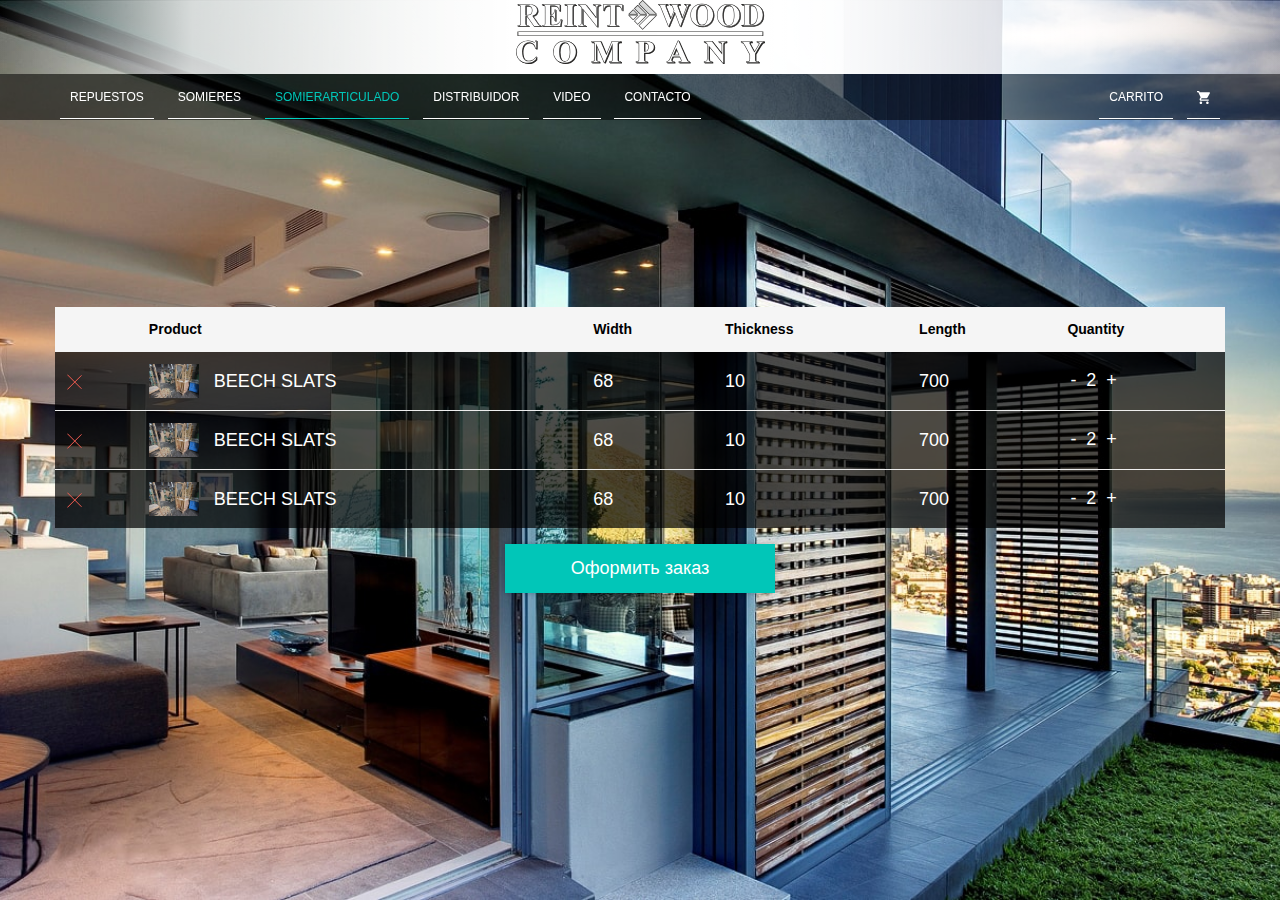
==== commit 09ab8617: "2" ====
--- a/basket.html
+++ b/basket.html
@@ -15,119 +15,120 @@
 
 
 
-    <header class="header">
-        <div class="header_container">
-            <div class="wrapper">
-                <a href="#" class="header_logo">
-                        <svg xmlns="http://www.w3.org/2000/svg" class="header_logo_item" xml:space="preserve" width="249px" height="64px" version="1.1" style="shape-rendering:geometricPrecision; text-rendering:geometricPrecision; image-rendering:optimizeQuality; fill-rule:evenodd; clip-rule:evenodd" viewBox="0 0 229.91 59.08" xmlns:xlink="http://www.w3.org/1999/xlink">
-                            <defs>
-                             <style type="text/css">
-                              <![CDATA[
-                               .str0 {stroke:#2B2A29;stroke-width:0.97;stroke-miterlimit:22.9256}
-                               .str1 {stroke:#2B2A29;stroke-width:0.1;stroke-miterlimit:22.9256}
-                               .fil1 {fill:none;fill-rule:nonzero}
-                               .fil3 {fill:#FEFEFE}
-                               .fil5 {fill:#D9DADA}
-                               .fil4 {fill:#2B2A29}
-                               .fil0 {fill:#2B2A29}
-                               .fil6 {fill:#FEFEFE;fill-rule:nonzero}
-                               .fil2 {fill:#2B2A29;fill-rule:nonzero}
-                              ]]>
-                             </style>
-                            </defs>
-                            <g id="Слой_x0020_1">
-                             <metadata id="CorelCorpID_0Corel-Layer"/>
-                             <g id="_333505776">
-                              <path class="fil0" d="M9.71 5.93l0 8.69 0.83 0c1.35,0 2.36,-0.12 3.03,-0.37 0.66,-0.25 1.19,-0.7 1.57,-1.35 0.38,-0.64 0.58,-1.49 0.58,-2.53 0,-1.52 -0.36,-2.64 -1.06,-3.36 -0.7,-0.72 -1.83,-1.08 -3.39,-1.08l-1.56 0zm0 9.75l0 5.62c0,1.08 0.07,1.76 0.2,2.03 0.13,0.29 0.36,0.51 0.69,0.67 0.33,0.17 0.94,0.25 1.85,0.25l0 0.51 -10.08 0 0 -0.51c0.91,0 1.53,-0.08 1.85,-0.25 0.33,-0.17 0.56,-0.4 0.69,-0.67 0.13,-0.28 0.19,-0.95 0.19,-2.03l0 -13.02c0,-1.08 -0.06,-1.76 -0.19,-2.03 -0.13,-0.29 -0.37,-0.51 -0.69,-0.67 -0.33,-0.17 -0.95,-0.25 -1.85,-0.25l0 -0.51 9.15 0c2.39,0 4.13,0.16 5.23,0.5 1.11,0.33 2.01,0.95 2.71,1.85 0.69,0.9 1.04,1.95 1.04,3.16 0,1.47 -0.52,2.68 -1.57,3.65 -0.67,0.61 -1.6,1.07 -2.81,1.37l4.72 6.75c0.63,0.87 1.07,1.41 1.34,1.63 0.39,0.3 0.86,0.46 1.38,0.49l0 0.54 -6.2 0 -6.36 -9.08 -1.29 0z"/>
-                              <path class="fil0" d="M9.71 5.93l-0.22 0 0 8.69c0,0.06 0.02,0.12 0.06,0.16 0.04,0.05 0.1,0.07 0.16,0.07l0.83 0c1.36,0 2.39,-0.12 3.1,-0.38l0 -0.01c0.72,-0.26 1.29,-0.76 1.69,-1.44 0.41,-0.69 0.61,-1.58 0.61,-2.65 0,-1.55 -0.36,-2.73 -1.12,-3.52l0 0c-0.76,-0.78 -1.96,-1.15 -3.55,-1.15l-1.56 0c-0.06,0 -0.12,0.03 -0.16,0.07 -0.04,0.04 -0.06,0.1 -0.06,0.16l0.22 0 0 0.22 1.56 0c1.53,0 2.59,0.36 3.23,1.02l0 0c0.64,0.66 0.99,1.71 0.99,3.2 0,1.01 -0.19,1.82 -0.54,2.42 -0.36,0.61 -0.84,1.02 -1.46,1.25l0 0c-0.63,0.23 -1.62,0.36 -2.95,0.36l-0.6 0 0 -8.47 -0.23 0 0 0.22 0 -0.22zm0 9.75l-0.22 0 0 5.62c0,0.54 0.01,0.99 0.05,1.34 0.03,0.35 0.08,0.6 0.17,0.79l0.2 -0.1 -0.21 0.1c0.16,0.33 0.44,0.59 0.8,0.77l0 0c0.4,0.2 1.03,0.27 1.95,0.28l0 -0.23 -0.23 0 0 0.29 -9.62 0 0 -0.29 -0.23 0 0 0.23c0.46,0 0.85,-0.02 1.18,-0.07 0.32,-0.04 0.58,-0.11 0.78,-0.21l0 0c0.36,-0.19 0.63,-0.45 0.78,-0.77l0 0c0.09,-0.19 0.13,-0.44 0.17,-0.79 0.03,-0.35 0.05,-0.8 0.05,-1.34l0 -13.02c0,-0.55 -0.02,-0.99 -0.05,-1.34 -0.04,-0.35 -0.08,-0.6 -0.17,-0.79l-0.2 0.1 0.2 -0.1c-0.15,-0.33 -0.43,-0.59 -0.79,-0.77l0 0c-0.4,-0.2 -1.03,-0.28 -1.95,-0.28l0 0.23 0.23 0 0 -0.29 8.92 0c2.38,0 4.1,0.17 5.17,0.49l0 0c1.06,0.32 1.92,0.91 2.59,1.78l0 0c0.66,0.86 0.99,1.85 0.99,3.02 0,1.41 -0.49,2.56 -1.49,3.48l0 0c-0.63,0.58 -1.53,1.02 -2.71,1.32 -0.07,0.02 -0.13,0.07 -0.16,0.14 -0.03,0.07 -0.02,0.14 0.03,0.21l4.72 6.75 0 0c0.31,0.44 0.58,0.79 0.81,1.07 0.23,0.28 0.41,0.47 0.56,0.6l0.01 0.01c0.43,0.32 0.94,0.51 1.51,0.54l0.01 -0.23 -0.22 0 0 0.32 -5.86 0 -6.29 -8.99c-0.04,-0.06 -0.11,-0.1 -0.19,-0.1l-1.29 0c-0.06,0 -0.12,0.03 -0.16,0.07 -0.04,0.04 -0.06,0.1 -0.06,0.16l0.22 0 0 0.22 1.18 0 6.29 8.99c0.04,0.06 0.11,0.1 0.18,0.1l6.2 0c0.06,0 0.12,-0.03 0.16,-0.07 0.04,-0.04 0.07,-0.1 0.07,-0.16l0 -0.54c0,-0.12 -0.1,-0.22 -0.22,-0.22 -0.48,-0.03 -0.9,-0.18 -1.26,-0.45l-0.13 0.18 0.14 -0.18c-0.11,-0.09 -0.28,-0.27 -0.5,-0.54 -0.22,-0.26 -0.48,-0.61 -0.8,-1.04l-0.18 0.13 0.19 -0.13 -4.72 -6.75 -0.19 0.13 0.06 0.21c1.22,-0.3 2.2,-0.77 2.9,-1.42l0 0c1.09,-1 1.65,-2.29 1.65,-3.81 0,-1.25 -0.37,-2.36 -1.1,-3.3l0 0c-0.72,-0.94 -1.67,-1.59 -2.81,-1.93l0 0c-1.15,-0.35 -2.9,-0.51 -5.3,-0.51l-9.15 0c-0.06,0 -0.12,0.02 -0.16,0.07 -0.04,0.04 -0.07,0.1 -0.07,0.16l0 0.51c0,0.06 0.03,0.12 0.07,0.16 0.04,0.04 0.1,0.06 0.16,0.06 0.89,0 1.49,0.09 1.75,0.23l0 0c0.29,0.15 0.48,0.33 0.58,0.56l0 0c0.05,0.09 0.1,0.32 0.13,0.64 0.03,0.33 0.05,0.76 0.05,1.3l0 13.02c0,0.53 -0.02,0.97 -0.05,1.29 -0.03,0.33 -0.08,0.55 -0.13,0.64l0 0c-0.1,0.22 -0.29,0.41 -0.58,0.57l0 0c-0.12,0.06 -0.34,0.12 -0.63,0.16 -0.3,0.04 -0.67,0.07 -1.12,0.07 -0.06,0 -0.12,0.02 -0.16,0.06 -0.04,0.04 -0.07,0.1 -0.07,0.16l0 0.51c0,0.06 0.03,0.12 0.07,0.16 0.04,0.04 0.1,0.07 0.16,0.07l10.08 0c0.06,0 0.11,-0.03 0.16,-0.07 0.04,-0.04 0.06,-0.1 0.06,-0.16l0 -0.51c0,-0.06 -0.02,-0.12 -0.06,-0.16 -0.05,-0.04 -0.1,-0.06 -0.16,-0.06 -0.89,0 -1.49,-0.1 -1.75,-0.23l0 0c-0.29,-0.15 -0.48,-0.33 -0.59,-0.56l0 0c-0.04,-0.09 -0.1,-0.32 -0.13,-0.64 -0.03,-0.33 -0.04,-0.77 -0.04,-1.3l0 -5.62 -0.23 0 0 0.22 0 -0.22z"/>
-                              <path class="fil0" d="M32.4 5.96l0 8.12 0.39 0c1.25,0 2.16,-0.39 2.73,-1.19 0.55,-0.79 0.92,-1.96 1.07,-3.5l0.56 0 0 10.44 -0.56 0c-0.11,-1.14 -0.36,-2.07 -0.73,-2.79 -0.38,-0.73 -0.81,-1.22 -1.31,-1.47 -0.49,-0.25 -1.21,-0.37 -2.15,-0.37l0 5.6c0,1.1 0.04,1.77 0.14,2.01 0.09,0.25 0.26,0.45 0.51,0.6 0.26,0.16 0.66,0.24 1.22,0.24l1.18 0c1.84,0 3.31,-0.43 4.42,-1.29 1.11,-0.86 1.91,-2.16 2.39,-3.93l0.54 0 -0.88 6.33 -17.01 0 0 -0.51 0.65 0c0.57,0 1.03,-0.1 1.38,-0.31 0.25,-0.14 0.44,-0.38 0.58,-0.71 0.1,-0.24 0.15,-0.86 0.15,-1.87l0 -13.14c0,-0.91 -0.02,-1.47 -0.07,-1.68 -0.09,-0.35 -0.27,-0.61 -0.54,-0.8 -0.36,-0.27 -0.86,-0.41 -1.5,-0.41l-0.65 0 0 -0.51 16.47 0 0 5.89 -0.57 0c-0.28,-1.44 -0.67,-2.47 -1.18,-3.1 -0.5,-0.63 -1.22,-1.09 -2.14,-1.39 -0.54,-0.17 -1.55,-0.26 -3.04,-0.26l-2.05 0z"/>
-                              <path class="fil0" d="M32.4 5.96l-0.23 0 0 8.12c0,0.06 0.03,0.12 0.07,0.16 0.04,0.04 0.1,0.07 0.16,0.07l0.39 0c0.65,0 1.22,-0.1 1.71,-0.32 0.49,-0.21 0.89,-0.54 1.2,-0.96l0 -0.01c0.59,-0.84 0.96,-2.04 1.11,-3.61l-0.22 -0.02 0 0.22 0.34 0 0 9.99 -0.34 0 0 0.23 0.22 -0.02c-0.11,-1.16 -0.36,-2.12 -0.75,-2.88l0 0c-0.39,-0.75 -0.85,-1.28 -1.4,-1.56l0 0c-0.55,-0.27 -1.3,-0.4 -2.26,-0.4 -0.06,0 -0.12,0.02 -0.16,0.07 -0.04,0.04 -0.07,0.1 -0.07,0.16l0 5.6c0,0.55 0.01,1 0.04,1.34 0.02,0.35 0.05,0.58 0.12,0.75l0.21 -0.08 -0.21 0.08c0.1,0.3 0.32,0.54 0.61,0.72 0.31,0.19 0.75,0.26 1.33,0.27l1.18 0c1.87,0 3.4,-0.44 4.56,-1.34 1.16,-0.89 1.98,-2.25 2.47,-4.05l-0.22 -0.06 0 0.23 0.28 0 -0.82 5.88 -16.59 0 0 -0.06 0.43 0c0.59,0 1.1,-0.11 1.49,-0.35l-0.11 -0.19 0.11 0.2c0.3,-0.17 0.53,-0.46 0.67,-0.83l-0.2 -0.08 0.2 0.09c0.07,-0.17 0.11,-0.39 0.14,-0.71 0.03,-0.33 0.04,-0.74 0.04,-1.25l0 -13.14c0,-0.46 -0.01,-0.83 -0.02,-1.11 -0.01,-0.29 -0.03,-0.48 -0.06,-0.62l0 -0.01c-0.11,-0.39 -0.32,-0.7 -0.63,-0.92l-0.13 0.18 0.14 -0.18c-0.42,-0.31 -0.97,-0.46 -1.64,-0.46l-0.43 0 0 -0.06 16.02 0 0 5.45 -0.34 0 0 0.22 0.22 -0.04c-0.28,-1.46 -0.68,-2.52 -1.22,-3.2 -0.54,-0.67 -1.3,-1.15 -2.25,-1.46l0 0c-0.6,-0.19 -1.61,-0.27 -3.11,-0.28l-2.05 0c-0.06,0 -0.12,0.03 -0.16,0.07 -0.04,0.04 -0.07,0.1 -0.07,0.16l0.23 0 0 0.22 2.05 0c1.47,0 2.48,0.1 2.97,0.26l0 0c0.89,0.29 1.56,0.72 2.04,1.31 0.46,0.58 0.86,1.58 1.13,3.01 0.02,0.1 0.11,0.18 0.22,0.18l0.57 0c0.05,0 0.11,-0.03 0.15,-0.07 0.05,-0.04 0.07,-0.1 0.07,-0.16l0 -5.89c0,-0.06 -0.02,-0.12 -0.07,-0.16 -0.04,-0.05 -0.1,-0.07 -0.15,-0.07l-16.47 0c-0.06,0 -0.12,0.02 -0.16,0.07 -0.04,0.04 -0.07,0.1 -0.07,0.16l0 0.51c0,0.06 0.03,0.12 0.07,0.16 0.04,0.04 0.1,0.06 0.16,0.06l0.65 0c0.61,0 1.05,0.14 1.37,0.37l0 0.01c0.22,0.15 0.37,0.36 0.45,0.67l0.22 -0.06 -0.22 0.05c0.02,0.08 0.04,0.26 0.05,0.54 0.01,0.27 0.02,0.63 0.02,1.09l0 13.14c0,0.5 -0.02,0.91 -0.04,1.21 -0.03,0.3 -0.07,0.5 -0.1,0.57l0 0.01c-0.13,0.3 -0.28,0.48 -0.48,0.59l-0.01 0.01c-0.3,0.17 -0.72,0.28 -1.26,0.28l-0.65 0c-0.06,0 -0.12,0.02 -0.16,0.06 -0.04,0.04 -0.07,0.1 -0.07,0.16l0 0.51c0,0.06 0.03,0.12 0.07,0.16 0.04,0.04 0.1,0.07 0.16,0.07l17.01 0c0.11,0 0.2,-0.08 0.22,-0.2l0.89 -6.33c0,-0.06 -0.02,-0.13 -0.06,-0.18 -0.04,-0.05 -0.1,-0.08 -0.17,-0.08l-0.54 0c-0.1,0 -0.19,0.07 -0.22,0.17 -0.47,1.73 -1.24,2.99 -2.3,3.81 -1.06,0.82 -2.48,1.24 -4.29,1.24l-1.18 0c-0.54,0.01 -0.91,-0.08 -1.1,-0.2 -0.22,-0.13 -0.35,-0.29 -0.42,-0.48l0 -0.01c-0.03,-0.07 -0.07,-0.29 -0.09,-0.62 -0.02,-0.32 -0.04,-0.76 -0.04,-1.31l0 -5.6 -0.22 0 0 0.22c0.92,0 1.61,0.13 2.05,0.35l0 0c0.44,0.22 0.84,0.67 1.21,1.37l0 0c0.35,0.69 0.59,1.59 0.71,2.71 0.01,0.12 0.1,0.21 0.22,0.21l0.56 0c0.06,0 0.12,-0.03 0.16,-0.07 0.05,-0.04 0.07,-0.1 0.07,-0.16l0 -10.44c0,-0.06 -0.02,-0.12 -0.07,-0.16 -0.04,-0.04 -0.1,-0.07 -0.16,-0.07l-0.56 0c-0.12,0 -0.21,0.09 -0.22,0.21 -0.15,1.52 -0.51,2.65 -1.04,3.39l0 0c-0.26,0.37 -0.59,0.64 -1.01,0.82 -0.42,0.18 -0.93,0.28 -1.53,0.28l-0.17 0 0 -7.9 -0.22 0 0 0.22 0 -0.22z"/>
-                              <path class="fil0" d="M56.03 24.25l0 0.51 -10.25 0 0 -0.51 0.65 0c0.57,0 1.03,-0.1 1.38,-0.31 0.25,-0.14 0.44,-0.38 0.58,-0.71 0.1,-0.24 0.15,-0.86 0.15,-1.87l0 -13.14c0,-1.03 -0.05,-1.67 -0.15,-1.93 -0.11,-0.26 -0.33,-0.48 -0.65,-0.67 -0.32,-0.2 -0.76,-0.29 -1.31,-0.29l-0.65 0 0 -0.51 10.25 0 0 0.51 -0.65 0c-0.56,0 -1.02,0.1 -1.36,0.31 -0.25,0.14 -0.45,0.37 -0.59,0.71 -0.11,0.24 -0.16,0.86 -0.16,1.87l0 13.14c0,1.03 0.05,1.67 0.16,1.93 0.12,0.26 0.33,0.48 0.65,0.67 0.32,0.2 0.76,0.29 1.3,0.29l0.65 0z"/>
-                              <path class="fil0" d="M56.03 24.25l-0.22 0 0 0.29 -9.81 0 0 -0.06 0.43 0c0.59,0 1.1,-0.11 1.49,-0.35l-0.11 -0.19 0.11 0.2c0.3,-0.17 0.53,-0.46 0.67,-0.83l-0.2 -0.08 0.2 0.09c0.07,-0.17 0.11,-0.39 0.14,-0.71 0.03,-0.33 0.04,-0.74 0.04,-1.25l0 -13.14c0,-0.52 -0.01,-0.94 -0.04,-1.27 -0.03,-0.34 -0.07,-0.57 -0.14,-0.74l0 -0.01c-0.13,-0.31 -0.38,-0.57 -0.73,-0.78l-0.12 0.2 0.12 -0.19c-0.38,-0.23 -0.85,-0.33 -1.43,-0.33l-0.43 0 0 -0.06 9.81 0 0 0.06 -0.43 0c-0.59,0 -1.08,0.11 -1.48,0.34l0.12 0.2 -0.11 -0.2c-0.3,0.17 -0.53,0.45 -0.69,0.82l0.21 0.09 -0.21 -0.09c-0.07,0.17 -0.11,0.39 -0.14,0.71 -0.02,0.33 -0.04,0.74 -0.04,1.25l0 13.14c0,0.52 0.02,0.94 0.05,1.27 0.03,0.34 0.06,0.57 0.14,0.75l0 0c0.13,0.31 0.39,0.57 0.74,0.77l0.11 -0.19 -0.12 0.19c0.38,0.23 0.85,0.33 1.42,0.33l0.65 0 0 -0.23 -0.22 0 0.22 0 0 -0.22 -0.65 0c-0.52,0 -0.91,-0.1 -1.18,-0.26l0 0c-0.3,-0.18 -0.47,-0.37 -0.56,-0.57l-0.21 0.09 0.21 -0.09c-0.04,-0.08 -0.08,-0.29 -0.11,-0.6 -0.02,-0.31 -0.04,-0.73 -0.04,-1.24l0 -13.14c0,-0.5 0.02,-0.91 0.04,-1.21 0.03,-0.3 0.07,-0.5 0.1,-0.57l0.01 0c0.13,-0.3 0.29,-0.49 0.49,-0.61l0 0c0.3,-0.18 0.72,-0.28 1.25,-0.28l0.65 0c0.06,0 0.12,-0.02 0.16,-0.06 0.04,-0.04 0.07,-0.1 0.07,-0.16l0 -0.51c0,-0.06 -0.03,-0.12 -0.07,-0.16 -0.04,-0.05 -0.1,-0.07 -0.16,-0.07l-10.25 0c-0.06,0 -0.12,0.02 -0.16,0.07 -0.04,0.04 -0.07,0.1 -0.07,0.16l0 0.51c0,0.06 0.03,0.12 0.07,0.16 0.04,0.04 0.1,0.06 0.16,0.06l0.65 0c0.53,0 0.92,0.1 1.19,0.26l0.01 0c0.29,0.18 0.46,0.37 0.55,0.57l0.21 -0.09 -0.21 0.09c0.03,0.08 0.07,0.29 0.1,0.6 0.02,0.31 0.04,0.73 0.04,1.24l0 13.14c0,0.5 -0.02,0.91 -0.04,1.21 -0.03,0.3 -0.07,0.5 -0.1,0.57l0 0.01c-0.13,0.3 -0.28,0.48 -0.48,0.59l-0.01 0.01c-0.3,0.17 -0.72,0.28 -1.26,0.28l-0.65 0c-0.06,0 -0.12,0.02 -0.16,0.06 -0.04,0.04 -0.07,0.1 -0.07,0.16l0 0.51c0,0.06 0.03,0.12 0.07,0.16 0.04,0.04 0.1,0.07 0.16,0.07l10.25 0c0.06,0 0.12,-0.03 0.16,-0.07 0.04,-0.04 0.07,-0.1 0.07,-0.16l0 -0.51c0,-0.06 -0.03,-0.12 -0.07,-0.16 -0.04,-0.04 -0.1,-0.06 -0.16,-0.06l0 0.22z"/>
-                              <path class="fil0" d="M65.18 4.82l9.71 12.35 0 -8.56c0,-1.21 -0.17,-2.02 -0.51,-2.45 -0.47,-0.58 -1.25,-0.85 -2.35,-0.83l0 -0.51 6.51 0 0 0.51c-0.83,0.11 -1.39,0.25 -1.68,0.42 -0.28,0.17 -0.5,0.46 -0.66,0.85 -0.16,0.39 -0.24,1.06 -0.24,2.01l0 16.6 -0.49 0 -13.3 -16.62 0 12.71c0,1.16 0.25,1.94 0.77,2.35 0.52,0.4 1.12,0.6 1.79,0.6l0.47 0 0 0.51 -7.02 0 0 -0.51c1.09,-0.01 1.85,-0.23 2.28,-0.68 0.42,-0.45 0.64,-1.2 0.64,-2.27l0 -14.1 -0.42 -0.52c-0.41,-0.54 -0.78,-0.9 -1.1,-1.07 -0.32,-0.17 -0.78,-0.26 -1.38,-0.28l0 -0.51 6.98 0z"/>
-                              <path class="fil0" d="M65.18 4.82l-0.17 0.14 9.7 12.35c0.06,0.08 0.16,0.11 0.25,0.07 0.09,-0.03 0.15,-0.11 0.15,-0.21l0 -8.56c0,-0.62 -0.04,-1.14 -0.13,-1.57 -0.09,-0.42 -0.22,-0.77 -0.43,-1.02 -0.25,-0.31 -0.59,-0.55 -0.99,-0.7 -0.41,-0.15 -0.88,-0.22 -1.42,-0.22l-0.11 0 0 0.23 0.23 0 0 -0.29 6.06 0 0 0.29 0.22 0 -0.03 -0.23c-0.84,0.12 -1.41,0.25 -1.76,0.46l-0.01 0c-0.33,0.2 -0.58,0.53 -0.75,0.95l0 0c-0.18,0.45 -0.26,1.14 -0.26,2.1l0 16.38 -0.16 0 -13.23 -16.54c-0.06,-0.08 -0.16,-0.11 -0.25,-0.08 -0.09,0.04 -0.15,0.12 -0.15,0.22l0 12.71c0,0.6 0.07,1.1 0.21,1.53 0.14,0.42 0.35,0.76 0.66,0.99 0.55,0.44 1.21,0.66 1.92,0.66l0.24 0 0 0.06 -6.56 0 0 -0.29 -0.23 0 0.01 0.23c1.11,-0.01 1.93,-0.24 2.43,-0.75l0 0c0.49,-0.52 0.7,-1.33 0.7,-2.43l0 -14.1c0,-0.05 -0.02,-0.1 -0.05,-0.14l-0.41 -0.52 -0.18 0.14 0.18 -0.14c-0.42,-0.55 -0.8,-0.93 -1.17,-1.13l0 0c-0.37,-0.19 -0.86,-0.29 -1.48,-0.31l-0.01 0.23 0.23 0 0 -0.29 6.75 0 0 -0.22 -0.17 0.14 0.17 -0.14 0 -0.23 -6.98 0c-0.06,0 -0.11,0.02 -0.16,0.07 -0.04,0.04 -0.06,0.1 -0.06,0.16l0 0.51c0,0.12 0.09,0.22 0.22,0.22 0.58,0.02 1.01,0.12 1.27,0.26l0 0c0.28,0.14 0.63,0.48 1.04,1.01l0 0 0.36 0.46 0 14.02c0,1.04 -0.21,1.74 -0.58,2.11l0 0c-0.35,0.38 -1.05,0.61 -2.11,0.62 -0.12,0 -0.22,0.1 -0.22,0.22l0 0.51c0,0.06 0.02,0.12 0.06,0.16 0.05,0.04 0.1,0.07 0.16,0.07l7.02 0c0.06,0 0.12,-0.03 0.16,-0.07 0.04,-0.04 0.06,-0.1 0.06,-0.16l0 -0.51c0,-0.06 -0.02,-0.12 -0.06,-0.16 -0.04,-0.04 -0.1,-0.06 -0.16,-0.06l-0.47 0c-0.62,-0.01 -1.16,-0.19 -1.65,-0.56 -0.22,-0.17 -0.39,-0.43 -0.51,-0.79 -0.12,-0.36 -0.18,-0.82 -0.18,-1.38l0 -12.07 12.9 16.13c0.04,0.05 0.11,0.08 0.18,0.08l0.49 0c0.06,0 0.11,-0.02 0.16,-0.07 0.04,-0.04 0.06,-0.1 0.06,-0.16l0 -16.6c0,-0.94 0.09,-1.6 0.22,-1.93l-0.2 -0.08 0.2 0.08c0.15,-0.36 0.35,-0.59 0.58,-0.74l-0.12 -0.19 0.12 0.19c0.23,-0.14 0.77,-0.28 1.59,-0.39 0.11,-0.01 0.2,-0.11 0.2,-0.22l0 -0.51c0,-0.06 -0.03,-0.12 -0.07,-0.16 -0.04,-0.05 -0.1,-0.07 -0.16,-0.07l-6.51 0c-0.06,0 -0.11,0.02 -0.16,0.07 -0.04,0.04 -0.06,0.1 -0.06,0.16l0 0.51c0,0.06 0.02,0.12 0.07,0.16 0.04,0.04 0.1,0.06 0.16,0.06l0.1 0c0.5,0 0.92,0.07 1.26,0.2 0.34,0.12 0.6,0.31 0.8,0.55 0.14,0.17 0.26,0.45 0.34,0.84 0.08,0.38 0.12,0.87 0.12,1.47l0 7.91 -9.3 -11.84c-0.04,-0.06 -0.11,-0.09 -0.18,-0.09l0 0.23z"/>
-                              <path class="fil0" d="M99.06 4.82l0 5.38 -0.5 0c-0.32,-1.24 -0.66,-2.13 -1.04,-2.68 -0.37,-0.54 -0.89,-0.97 -1.55,-1.3 -0.37,-0.17 -1.01,-0.26 -1.93,-0.26l-1.49 0 0 15.4c0,1.03 0.06,1.67 0.17,1.93 0.1,0.26 0.32,0.48 0.64,0.67 0.32,0.2 0.76,0.29 1.31,0.29l0.65 0 0 0.51 -10.26 0 0 -0.51 0.65 0c0.57,0 1.02,-0.1 1.37,-0.31 0.25,-0.14 0.44,-0.38 0.59,-0.71 0.1,-0.24 0.16,-0.86 0.16,-1.87l0 -15.4 -1.43 0c-1.32,0 -2.27,0.29 -2.87,0.85 -0.84,0.79 -1.37,1.92 -1.59,3.39l-0.56 0 0 -5.38 17.68 0z"/>
-                              <path class="fil0" d="M99.06 4.82l-0.22 0 0 5.16 -0.28 0 0 0.22 0.21 -0.05c-0.31,-1.26 -0.66,-2.17 -1.06,-2.75l0 0c-0.4,-0.59 -0.95,-1.04 -1.64,-1.38l0 0c-0.43,-0.2 -1.09,-0.28 -2.03,-0.29l-1.49 0c-0.06,0 -0.12,0.03 -0.16,0.07 -0.04,0.04 -0.06,0.1 -0.06,0.16l0 15.4c0,0.52 0.01,0.94 0.04,1.27 0.03,0.34 0.07,0.57 0.14,0.75 0.13,0.31 0.39,0.57 0.73,0.77l0 0c0.38,0.23 0.85,0.33 1.43,0.33l0.42 0 0 0.06 -9.8 0 0 -0.06 0.42 0c0.59,0 1.09,-0.11 1.48,-0.35l-0.11 -0.19 0.11 0.2c0.3,-0.17 0.53,-0.45 0.68,-0.82l0 0c0.08,-0.17 0.11,-0.39 0.14,-0.71 0.03,-0.33 0.04,-0.74 0.04,-1.25l0 -15.4c0,-0.06 -0.02,-0.12 -0.06,-0.16 -0.05,-0.04 -0.1,-0.07 -0.16,-0.07l-1.43 0c-1.35,0 -2.37,0.29 -3.03,0.92 -0.88,0.83 -1.42,2.02 -1.65,3.52l0.22 0.03 0 -0.22 -0.34 0 0 -4.94 17.46 0 0 -0.22 -0.22 0 0.22 0 0 -0.23 -17.68 0c-0.06,0 -0.12,0.02 -0.16,0.07 -0.04,0.04 -0.07,0.1 -0.07,0.16l0 5.38c0,0.06 0.03,0.12 0.07,0.16 0.04,0.04 0.1,0.07 0.16,0.07l0.56 0c0.11,0 0.21,-0.08 0.22,-0.19 0.22,-1.44 0.73,-2.51 1.52,-3.26 0.54,-0.51 1.43,-0.8 2.72,-0.8l1.2 0 0 15.18c0,0.5 -0.01,0.91 -0.04,1.21 -0.02,0.3 -0.07,0.5 -0.1,0.57l0 0c-0.13,0.3 -0.3,0.49 -0.49,0.6l-0.01 0.01c-0.3,0.18 -0.71,0.28 -1.25,0.28l-0.65 0c-0.06,0 -0.12,0.02 -0.16,0.06 -0.04,0.04 -0.06,0.1 -0.06,0.16l0 0.51c0,0.06 0.02,0.12 0.06,0.16 0.04,0.04 0.1,0.07 0.16,0.07l10.26 0c0.06,0 0.11,-0.03 0.15,-0.07 0.05,-0.04 0.07,-0.1 0.07,-0.16l0 -0.51c0,-0.06 -0.02,-0.12 -0.07,-0.16 -0.04,-0.04 -0.1,-0.06 -0.15,-0.06l-0.65 0c-0.53,0 -0.92,-0.1 -1.19,-0.26l0 0c-0.29,-0.18 -0.47,-0.37 -0.56,-0.57 -0.03,-0.08 -0.08,-0.29 -0.1,-0.6 -0.03,-0.31 -0.04,-0.73 -0.04,-1.24l0 -15.18 1.26 0c0.9,0 1.53,0.1 1.83,0.25l0 0c0.63,0.3 1.12,0.71 1.47,1.22l0 0c0.35,0.5 0.69,1.38 1,2.61 0.02,0.1 0.11,0.17 0.22,0.17l0.5 0c0.06,0 0.12,-0.03 0.16,-0.07 0.04,-0.04 0.07,-0.1 0.07,-0.16l0 -5.38c0,-0.06 -0.03,-0.12 -0.07,-0.16 -0.04,-0.05 -0.1,-0.07 -0.16,-0.07l0 0.23z"/>
-                              <path class="fil0" d="M161.42 4.47l0 0.51c-0.37,0.03 -0.68,0.13 -0.93,0.31 -0.25,0.19 -0.48,0.47 -0.67,0.84 -0.06,0.12 -0.36,0.88 -0.91,2.28l-6.16 16.46 -0.53 0 -4.88 -12.99 -5.4 12.99 -0.51 0 -6.5 -16.29c-0.66,-1.65 -1.12,-2.65 -1.38,-2.99 -0.26,-0.35 -0.7,-0.55 -1.32,-0.61l0 -0.51 8.53 0 0 0.51c-0.68,0.02 -1.14,0.12 -1.37,0.32 -0.23,0.19 -0.34,0.43 -0.34,0.72 0,0.37 0.24,1.17 0.71,2.39l3.86 9.68 3.13 -7.65 -0.78 -2.06c-0.45,-1.15 -0.79,-1.93 -1.03,-2.32 -0.25,-0.38 -0.52,-0.67 -0.84,-0.83 -0.31,-0.17 -0.77,-0.25 -1.38,-0.25l0 -0.51 9.46 0 0 0.51c-0.67,0.01 -1.15,0.06 -1.44,0.16 -0.2,0.07 -0.36,0.19 -0.47,0.35 -0.12,0.17 -0.18,0.35 -0.18,0.56 0,0.23 0.21,0.92 0.65,2.09l3.58 9.44 3.21 -8.54c0.33,-0.89 0.54,-1.49 0.62,-1.82 0.08,-0.33 0.12,-0.63 0.12,-0.91 0,-0.4 -0.14,-0.72 -0.41,-0.96 -0.27,-0.23 -0.79,-0.35 -1.55,-0.37l0 -0.51 5.11 0z"/>
-                              <path class="fil0" d="M161.42 4.47l-0.22 0 0 0.51 0.22 0 -0.02 -0.23c-0.4,0.04 -0.75,0.15 -1.04,0.36l0 0c-0.29,0.21 -0.53,0.52 -0.74,0.91l-0.01 0.01c-0.03,0.08 -0.12,0.29 -0.27,0.68 -0.15,0.38 -0.36,0.92 -0.64,1.62l0 0 -6.11 16.31 -0.22 0 -4.82 -12.84c-0.03,-0.08 -0.11,-0.14 -0.2,-0.14 -0.1,0 -0.18,0.05 -0.22,0.14l-5.34 12.84 -0.21 0 -6.44 -16.14c-0.33,-0.83 -0.61,-1.49 -0.84,-2 -0.24,-0.51 -0.42,-0.85 -0.57,-1.05 -0.31,-0.41 -0.83,-0.63 -1.48,-0.7l-0.02 0.23 0.22 0 0 -0.29 8.09 0 0 0.29 0.22 0 0 -0.23c-0.36,0.01 -0.66,0.05 -0.91,0.1 -0.25,0.06 -0.45,0.15 -0.6,0.28l0.14 0.17 -0.14 -0.17c-0.28,0.22 -0.43,0.54 -0.43,0.89 0.01,0.23 0.07,0.53 0.19,0.94 0.12,0.41 0.3,0.92 0.54,1.53l0 0 3.86 9.68c0.04,0.09 0.12,0.14 0.21,0.14 0.09,0 0.18,-0.05 0.21,-0.14l3.13 -7.64c0.02,-0.05 0.02,-0.11 0,-0.17l-0.78 -2.06 0 0c-0.45,-1.16 -0.79,-1.94 -1.05,-2.36 -0.26,-0.41 -0.56,-0.72 -0.93,-0.91l0 0c-0.36,-0.19 -0.85,-0.28 -1.48,-0.28l0 0.23 0.22 0 0 -0.29 9.01 0 0 0.29 0.23 0 -0.01 -0.23c-0.67,0.01 -1.16,0.07 -1.5,0.18l0.07 0.21 -0.07 -0.21c-0.25,0.08 -0.45,0.23 -0.59,0.43l0 0c-0.15,0.2 -0.21,0.44 -0.21,0.69 0,0.09 0.01,0.18 0.04,0.31 0.09,0.37 0.29,0.98 0.62,1.86l0 0 3.58 9.44c0.04,0.09 0.12,0.15 0.21,0.15 0.1,0 0.18,-0.06 0.21,-0.15l3.21 -8.54 0 0c0.34,-0.89 0.55,-1.5 0.63,-1.85 0.08,-0.34 0.12,-0.66 0.12,-0.96 0,-0.45 -0.16,-0.85 -0.48,-1.13l0 0c-0.18,-0.15 -0.41,-0.24 -0.69,-0.31 -0.28,-0.07 -0.61,-0.11 -1.01,-0.12l0 0.23 0.22 0 0 -0.29 4.89 0 0 -0.22 -0.22 0 0.22 0 0 -0.23 -5.11 0c-0.06,0 -0.12,0.03 -0.16,0.07 -0.04,0.04 -0.07,0.1 -0.07,0.16l0 0.51c0,0.12 0.1,0.22 0.22,0.22 0.37,0.01 0.68,0.05 0.92,0.11 0.23,0.05 0.4,0.13 0.49,0.22l0 0c0.22,0.19 0.33,0.42 0.33,0.78 0,0.26 -0.03,0.54 -0.11,0.85 -0.07,0.31 -0.28,0.92 -0.61,1.8l0 0 -3 7.99 -3.37 -8.89 0 0c-0.21,-0.58 -0.38,-1.04 -0.48,-1.38 -0.05,-0.17 -0.09,-0.32 -0.12,-0.42 -0.02,-0.11 -0.03,-0.19 -0.03,-0.21 0,-0.17 0.04,-0.3 0.13,-0.43l0 0c0.09,-0.12 0.2,-0.21 0.36,-0.26l0 0c0.25,-0.09 0.72,-0.15 1.37,-0.16 0.12,0 0.22,-0.1 0.22,-0.22l0 -0.51c0,-0.06 -0.02,-0.12 -0.06,-0.16 -0.05,-0.04 -0.1,-0.07 -0.16,-0.07l-9.46 0c-0.06,0 -0.12,0.03 -0.16,0.07 -0.05,0.04 -0.07,0.1 -0.07,0.16l0 0.51c0,0.06 0.02,0.12 0.07,0.16 0.04,0.04 0.1,0.06 0.16,0.06 0.58,0 1.01,0.09 1.27,0.23l0 0c0.28,0.14 0.53,0.39 0.75,0.75 0.23,0.36 0.57,1.13 1.02,2.28l0 0 0.75 1.98 -2.89 7.04 -3.65 -9.16 0 0.01c-0.23,-0.61 -0.41,-1.11 -0.53,-1.5 -0.11,-0.39 -0.17,-0.67 -0.16,-0.81 0,-0.23 0.07,-0.39 0.26,-0.55l0 0c0.07,-0.06 0.21,-0.13 0.42,-0.18 0.2,-0.05 0.48,-0.08 0.81,-0.09 0.12,0 0.22,-0.1 0.22,-0.22l0 -0.51c0,-0.06 -0.02,-0.12 -0.07,-0.16 -0.04,-0.04 -0.1,-0.07 -0.16,-0.07l-8.53 0c-0.06,0 -0.12,0.03 -0.16,0.07 -0.04,0.04 -0.07,0.1 -0.07,0.16l0 0.51c0,0.12 0.09,0.21 0.21,0.22 0.58,0.06 0.95,0.24 1.16,0.52 0.11,0.14 0.29,0.48 0.52,0.97 0.22,0.49 0.5,1.15 0.83,1.98l6.5 16.28c0.03,0.09 0.12,0.14 0.21,0.14l0.51 0c0.09,0 0.18,-0.05 0.21,-0.14l5.18 -12.45 4.68 12.45c0.03,0.08 0.11,0.14 0.21,0.14l0.53 0c0.09,0 0.18,-0.06 0.21,-0.14l6.17 -16.46 -0.22 -0.08 0.21 0.09c0.28,-0.71 0.49,-1.25 0.64,-1.63 0.15,-0.38 0.24,-0.6 0.26,-0.65l-0.2 -0.09 0.2 0.1c0.18,-0.35 0.39,-0.59 0.6,-0.75l-0.13 -0.19 0.13 0.19c0.22,-0.15 0.49,-0.25 0.82,-0.28 0.12,-0.01 0.21,-0.1 0.21,-0.22l0 -0.51c0,-0.06 -0.03,-0.12 -0.07,-0.16 -0.04,-0.04 -0.1,-0.07 -0.16,-0.07l0 0.23z"/>
-                              <path class="fil0" d="M172.57 5.16c-1.81,0 -3.18,0.93 -4.12,2.79 -0.77,1.52 -1.15,3.71 -1.15,6.57 0,3.4 0.59,5.91 1.77,7.53 0.83,1.14 1.99,1.7 3.47,1.7 1,0 1.84,-0.24 2.51,-0.73 0.85,-0.63 1.52,-1.63 1.99,-3 0.48,-1.38 0.72,-3.17 0.72,-5.38 0,-2.63 -0.24,-4.6 -0.73,-5.91 -0.49,-1.3 -1.1,-2.23 -1.86,-2.76 -0.75,-0.54 -1.62,-0.81 -2.6,-0.81zm-0.17 -0.93c3.13,-0.12 5.69,0.8 7.65,2.77 1.96,1.97 2.94,4.43 2.94,7.39 0,2.52 -0.73,4.74 -2.19,6.66 -1.94,2.54 -4.68,3.82 -8.21,3.82 -3.55,0 -6.29,-1.22 -8.23,-3.64 -1.53,-1.93 -2.3,-4.2 -2.3,-6.83 0,-2.96 1,-5.42 2.99,-7.39 1.99,-1.98 4.44,-2.9 7.35,-2.78z"/>
-                              <path class="fil0" d="M172.57 5.16l0 -0.23c-0.94,0 -1.79,0.25 -2.51,0.74 -0.73,0.49 -1.33,1.22 -1.82,2.18l0 0c-0.79,1.57 -1.17,3.79 -1.17,6.67 0,3.42 0.6,5.98 1.82,7.67 0.86,1.19 2.11,1.79 3.65,1.79 1.04,0 1.93,-0.26 2.64,-0.78l0 0c0.9,-0.66 1.59,-1.71 2.08,-3.11 0.49,-1.41 0.72,-3.23 0.72,-5.45 0,-2.65 -0.24,-4.63 -0.74,-5.98 -0.49,-1.34 -1.13,-2.3 -1.94,-2.88 -0.79,-0.56 -1.71,-0.85 -2.73,-0.85l0 0.23 0 0.22c0.94,0.01 1.76,0.26 2.47,0.77 0.7,0.5 1.3,1.38 1.78,2.66 0.47,1.26 0.71,3.21 0.71,5.83 0,2.19 -0.23,3.96 -0.7,5.3 -0.46,1.35 -1.11,2.31 -1.91,2.9l0 0c-0.63,0.45 -1.41,0.69 -2.38,0.69 -1.43,-0.01 -2.49,-0.53 -3.28,-1.61 -1.14,-1.56 -1.74,-4.03 -1.74,-7.4 0,-2.84 0.38,-5 1.13,-6.47l0 0c0.46,-0.91 1.01,-1.57 1.66,-2.01 0.65,-0.44 1.4,-0.65 2.26,-0.66l0 -0.22zm-0.17 -0.93l0.01 0.22c0.17,0 0.34,-0.01 0.51,-0.01 2.85,0 5.16,0.91 6.97,2.72 1.92,1.93 2.87,4.32 2.87,7.23 0,2.47 -0.71,4.64 -2.14,6.52 -1.9,2.49 -4.55,3.73 -8.03,3.73 -3.5,0 -6.15,-1.18 -8.05,-3.56 -1.5,-1.88 -2.25,-4.09 -2.25,-6.68 0,-2.91 0.97,-5.3 2.92,-7.23 1.84,-1.83 4.06,-2.73 6.71,-2.73 0.15,0 0.31,0.01 0.47,0.01l0.02 0 -0.01 -0.22 0.01 -0.23c-0.17,-0.01 -0.33,-0.01 -0.49,-0.01 -2.75,0 -5.11,0.95 -7.03,2.86 -2.03,2.01 -3.05,4.54 -3.05,7.55 0,2.68 0.78,5.01 2.35,6.97 1.98,2.48 4.8,3.73 8.4,3.72 3.59,0.01 6.41,-1.3 8.38,-3.9 1.5,-1.96 2.25,-4.24 2.25,-6.8 0,-3.01 -1.01,-5.54 -3.01,-7.55 -1.9,-1.9 -4.35,-2.85 -7.29,-2.85 -0.18,0 -0.35,0 -0.53,0.01l0.01 0.23 0.01 -0.23 -0.01 0.23z"/>
-                              <path class="fil0" d="M197.03 5.46c-1.8,0 -3.18,0.93 -4.12,2.79 -0.77,1.52 -1.15,3.71 -1.15,6.57 0,3.4 0.59,5.91 1.78,7.53 0.82,1.14 1.98,1.7 3.46,1.7 1,0 1.84,-0.24 2.51,-0.73 0.85,-0.63 1.52,-1.63 2,-3 0.47,-1.38 0.71,-3.17 0.71,-5.38 0,-2.63 -0.24,-4.6 -0.73,-5.91 -0.48,-1.3 -1.1,-2.23 -1.86,-2.76 -0.75,-0.54 -1.62,-0.81 -2.6,-0.81zm-0.17 -0.93c3.14,-0.12 5.69,0.8 7.65,2.77 1.96,1.97 2.94,4.43 2.94,7.39 0,2.52 -0.73,4.74 -2.19,6.66 -1.94,2.54 -4.68,3.82 -8.21,3.82 -3.55,0 -6.29,-1.22 -8.23,-3.64 -1.53,-1.92 -2.29,-4.2 -2.29,-6.83 0,-2.96 0.99,-5.42 2.98,-7.39 1.99,-1.98 4.44,-2.9 7.35,-2.78z"/>
-                              <path class="fil0" d="M197.03 5.46l0 -0.23c-0.94,0 -1.78,0.25 -2.51,0.74 -0.72,0.49 -1.33,1.22 -1.81,2.18l0 0c-0.8,1.57 -1.18,3.79 -1.18,6.67 0,3.42 0.6,5.98 1.82,7.67 0.87,1.19 2.11,1.79 3.65,1.79 1.04,0 1.93,-0.26 2.64,-0.78l0 0c0.9,-0.66 1.59,-1.71 2.08,-3.11 0.49,-1.41 0.72,-3.22 0.73,-5.45 -0.01,-2.64 -0.25,-4.63 -0.75,-5.98 -0.49,-1.34 -1.13,-2.3 -1.94,-2.88 -0.79,-0.56 -1.7,-0.85 -2.73,-0.85l0 0.23 0 0.23c0.94,0 1.76,0.25 2.47,0.76 0.7,0.5 1.3,1.38 1.78,2.66 0.47,1.26 0.72,3.21 0.71,5.83 0.01,2.19 -0.23,3.97 -0.7,5.3 -0.46,1.35 -1.11,2.31 -1.91,2.9l0 0c-0.63,0.45 -1.41,0.69 -2.38,0.69 -1.43,-0.01 -2.49,-0.53 -3.28,-1.61 -1.14,-1.56 -1.74,-4.03 -1.74,-7.4 0,-2.84 0.38,-5 1.13,-6.47l0 0c0.46,-0.9 1.01,-1.57 1.66,-2.01 0.65,-0.43 1.4,-0.65 2.26,-0.65l0 -0.23zm-0.17 -0.93l0.01 0.22c0.17,0 0.34,-0.01 0.51,-0.01 2.85,0.01 5.16,0.91 6.97,2.72 1.92,1.93 2.87,4.32 2.88,7.23 -0.01,2.48 -0.72,4.64 -2.15,6.52 -1.9,2.49 -4.55,3.73 -8.03,3.73 -3.5,0 -6.15,-1.18 -8.05,-3.55 -1.5,-1.89 -2.25,-4.1 -2.25,-6.69 0,-2.91 0.97,-5.3 2.92,-7.23 1.85,-1.83 4.06,-2.72 6.71,-2.73 0.15,0 0.31,0.01 0.47,0.01l0.02 0 -0.01 -0.22 0.01 -0.23c-0.17,0 -0.33,-0.01 -0.49,-0.01 -2.75,0 -5.11,0.95 -7.03,2.86 -2.03,2.01 -3.05,4.54 -3.05,7.55 0,2.68 0.79,5.01 2.35,6.97 1.98,2.48 4.8,3.73 8.4,3.72 3.59,0.01 6.41,-1.3 8.39,-3.9 1.49,-1.96 2.24,-4.24 2.24,-6.8 0,-3.01 -1.01,-5.54 -3.01,-7.55 -1.9,-1.9 -4.35,-2.85 -7.29,-2.85 -0.18,0 -0.35,0.01 -0.53,0.01l0.01 0.23 0.01 -0.23 -0.01 0.23z"/>
-                              <path class="fil0" d="M216.55 5.58l0 15.56c0,0.82 0.04,1.33 0.11,1.51 0.08,0.19 0.21,0.33 0.4,0.43 0.26,0.15 0.64,0.22 1.13,0.22 1.62,0 2.86,-0.56 3.71,-1.67 1.16,-1.51 1.75,-3.86 1.75,-7.03 0,-2.57 -0.4,-4.61 -1.19,-6.14 -0.63,-1.19 -1.45,-2.01 -2.44,-2.44 -0.7,-0.3 -1.85,-0.45 -3.47,-0.44zm-7.49 18.83l0 -0.51 0.64 0c0.57,0 1.02,-0.09 1.32,-0.27 0.3,-0.18 0.53,-0.43 0.67,-0.75 0.09,-0.21 0.13,-0.83 0.13,-1.87l0 -13.14c0,-1.03 -0.05,-1.67 -0.16,-1.93 -0.11,-0.25 -0.32,-0.48 -0.64,-0.67 -0.33,-0.2 -0.76,-0.29 -1.32,-0.29l-0.64 0 0 -0.51 8.8 0c2.36,0 4.25,0.32 5.68,0.97 1.75,0.79 3.08,2 3.98,3.6 0.91,1.61 1.36,3.43 1.36,5.46 0,1.4 -0.22,2.69 -0.67,3.88 -0.44,1.18 -1.02,2.15 -1.72,2.93 -0.71,0.76 -1.53,1.38 -2.45,1.85 -0.93,0.46 -2.06,0.82 -3.39,1.08 -0.59,0.11 -1.52,0.17 -2.79,0.17l-8.8 0z"/>
-                              <path class="fil0" d="M216.55 5.58l-0.23 0 0 15.56c0,0.42 0.01,0.75 0.03,1.01 0.02,0.27 0.05,0.45 0.11,0.59l0.2 -0.09 -0.2 0.09c0.09,0.24 0.27,0.42 0.49,0.54l0 0c0.31,0.17 0.72,0.25 1.24,0.25 1.67,0 3,-0.59 3.89,-1.77l0 0c1.21,-1.57 1.79,-3.96 1.79,-7.16 0,-2.59 -0.39,-4.66 -1.21,-6.24 -0.65,-1.23 -1.5,-2.09 -2.55,-2.55 -0.73,-0.31 -1.86,-0.45 -3.41,-0.46 -0.05,0 -0.1,0 -0.16,0 -0.12,0.01 -0.22,0.11 -0.22,0.23l0.23 0 0 0.23c0.05,0 0.1,0 0.15,0 1.52,-0.01 2.61,0.14 3.23,0.42 0.94,0.41 1.71,1.17 2.33,2.34 0.77,1.48 1.16,3.49 1.16,6.03 0,3.14 -0.58,5.44 -1.7,6.89l0 0c-0.81,1.06 -1.96,1.58 -3.53,1.59 -0.47,0 -0.81,-0.08 -1.02,-0.2l-0.01 0c-0.14,-0.08 -0.23,-0.17 -0.29,-0.31l0 0c-0.02,-0.04 -0.05,-0.21 -0.07,-0.45 -0.02,-0.24 -0.03,-0.57 -0.03,-0.98l0 -15.56 -0.22 0 0 0.23 0 -0.23zm-7.49 18.83l0.22 0 0 -0.28 0.42 0c0.6,0 1.08,-0.09 1.44,-0.31l-0.12 -0.19 0.11 0.19c0.34,-0.2 0.6,-0.49 0.77,-0.85l0 0c0.06,-0.16 0.09,-0.37 0.11,-0.69 0.02,-0.32 0.04,-0.74 0.04,-1.27l0 -13.14c0,-0.52 -0.02,-0.94 -0.05,-1.27 -0.02,-0.34 -0.06,-0.57 -0.13,-0.74l0 -0.01c-0.13,-0.31 -0.39,-0.57 -0.74,-0.77l-0.11 0.19 0.11 -0.19c-0.37,-0.23 -0.85,-0.33 -1.43,-0.33l-0.42 0 0 -0.06 8.58 0c2.34,0 4.2,0.33 5.59,0.96 1.71,0.77 2.99,1.94 3.88,3.5 0.88,1.58 1.32,3.35 1.32,5.35 0,1.38 -0.21,2.64 -0.65,3.8 -0.44,1.15 -1,2.11 -1.68,2.85l0 0c-0.69,0.75 -1.48,1.35 -2.38,1.81l0 0c-0.9,0.45 -2.01,0.81 -3.33,1.06l0 0c-0.56,0.11 -1.49,0.17 -2.75,0.17l-8.8 0 0 0.22 0.22 0 -0.22 0 0 0.23 8.8 0c1.28,0 2.22,-0.06 2.84,-0.18l-0.01 0c1.35,-0.26 2.5,-0.62 3.45,-1.1l0 0c0.95,-0.48 1.79,-1.12 2.51,-1.9l0 0c0.73,-0.8 1.32,-1.8 1.77,-3 0.46,-1.21 0.69,-2.54 0.69,-3.96 0,-2.06 -0.46,-3.92 -1.39,-5.57 -0.93,-1.65 -2.3,-2.89 -4.09,-3.7 -1.47,-0.66 -3.39,-0.99 -5.77,-0.99l-8.8 0c-0.06,0 -0.12,0.03 -0.16,0.07 -0.05,0.04 -0.07,0.1 -0.07,0.16l0 0.51c0,0.06 0.02,0.12 0.07,0.16 0.04,0.04 0.1,0.06 0.16,0.06l0.64 0c0.53,0 0.93,0.1 1.2,0.26l0 0c0.3,0.18 0.47,0.37 0.55,0.57l0.21 -0.09 -0.21 0.09c0.04,0.08 0.08,0.29 0.1,0.6 0.03,0.31 0.04,0.73 0.04,1.24l0 13.14c0,0.52 -0.01,0.93 -0.03,1.23 -0.02,0.3 -0.06,0.51 -0.08,0.55l0.21 0.09 -0.2 -0.09c-0.13,0.27 -0.32,0.48 -0.59,0.64l0 0.01c-0.25,0.15 -0.65,0.24 -1.2,0.24l-0.64 0c-0.06,0 -0.12,0.02 -0.16,0.06 -0.05,0.05 -0.07,0.1 -0.07,0.16l0 0.51c0,0.06 0.02,0.12 0.07,0.16 0.04,0.05 0.1,0.07 0.16,0.07l0 -0.23z"/>
-                              <g>
-                               <path class="fil1 str0" d="M19.53 38.41l0 6.7 -0.55 0c-0.42,-1.75 -1.19,-3.1 -2.33,-4.04 -1.14,-0.94 -2.42,-1.4 -3.86,-1.4 -1.2,0 -2.3,0.34 -3.31,1.03 -1,0.7 -1.73,1.61 -2.2,2.73 -0.59,1.43 -0.89,3.03 -0.89,4.79 0,1.73 0.22,3.31 0.65,4.73 0.44,1.42 1.12,2.49 2.05,3.22 0.92,0.73 2.13,1.09 3.6,1.09 1.22,0 2.32,-0.27 3.33,-0.8 1.01,-0.53 2.07,-1.44 3.19,-2.74l0 1.66c-1.08,1.13 -2.21,1.95 -3.38,2.46 -1.17,0.51 -2.53,0.76 -4.09,0.76 -2.06,0 -3.89,-0.41 -5.48,-1.24 -1.6,-0.82 -2.83,-2.01 -3.69,-3.56 -0.87,-1.55 -1.31,-3.19 -1.31,-4.94 0,-1.84 0.49,-3.59 1.45,-5.24 0.96,-1.65 2.25,-2.93 3.89,-3.84 1.63,-0.91 3.36,-1.37 5.2,-1.37 1.36,0 2.79,0.3 4.29,0.89 0.88,0.34 1.43,0.51 1.66,0.51 0.31,0 0.57,-0.11 0.79,-0.33 0.23,-0.23 0.37,-0.58 0.44,-1.07l0.55 0zm26.13 0.21c3.07,-0.12 5.57,0.78 7.49,2.68 1.92,1.91 2.89,4.29 2.89,7.15 0,2.44 -0.72,4.6 -2.16,6.45 -1.89,2.47 -4.57,3.7 -8.04,3.7 -3.48,0 -6.16,-1.18 -8.06,-3.53 -1.5,-1.85 -2.25,-4.05 -2.25,-6.6 0,-2.87 0.97,-5.25 2.93,-7.16 1.95,-1.91 4.35,-2.81 7.2,-2.69zm0.17 0.9c-1.78,0 -3.12,0.9 -4.05,2.7 -0.75,1.47 -1.13,3.6 -1.13,6.36 0,3.29 0.59,5.72 1.75,7.3 0.81,1.09 1.94,1.64 3.4,1.64 0.98,0 1.8,-0.24 2.45,-0.71 0.84,-0.6 1.49,-1.58 1.96,-2.91 0.47,-1.33 0.7,-3.06 0.7,-5.2 0,-2.55 -0.24,-4.46 -0.72,-5.72 -0.47,-1.27 -1.08,-2.16 -1.82,-2.68 -0.73,-0.52 -1.58,-0.78 -2.54,-0.78zm38.42 12.06l5.28 -12.73 7.81 0 0 0.49 -0.63 0c-0.56,0 -1.02,0.11 -1.36,0.31 -0.24,0.14 -0.42,0.36 -0.57,0.68 -0.1,0.23 -0.15,0.84 -0.15,1.81l0 12.73c0,1 0.05,1.62 0.15,1.87 0.11,0.24 0.32,0.46 0.65,0.65 0.32,0.19 0.74,0.28 1.28,0.28l0.63 0 0 0.49 -10.05 0 0 -0.49 0.62 0c0.57,0 1.02,-0.1 1.36,-0.3 0.24,-0.14 0.43,-0.37 0.57,-0.69 0.1,-0.23 0.16,-0.83 0.16,-1.81l0 -14.29 -7.42 17.58 -0.34 0 -7.52 -17.46 0 13.59c0,0.95 0.02,1.54 0.07,1.76 0.13,0.48 0.4,0.86 0.81,1.17 0.41,0.3 1.06,0.45 1.94,0.45l0 0.49 -6.61 0 0 -0.49 0.21 0c0.42,0.01 0.82,-0.06 1.19,-0.21 0.37,-0.15 0.65,-0.35 0.84,-0.6 0.19,-0.25 0.34,-0.6 0.44,-1.05 0.02,-0.1 0.03,-0.59 0.03,-1.46l0 -12.21c0,-0.99 -0.05,-1.62 -0.15,-1.86 -0.11,-0.25 -0.32,-0.46 -0.64,-0.65 -0.33,-0.19 -0.76,-0.29 -1.3,-0.29l-0.62 0 0 -0.49 7.88 0 5.44 12.73zm34.76 -2.16l0 5.36c0,1.06 0.06,1.72 0.19,1.99 0.13,0.27 0.36,0.49 0.69,0.65 0.32,0.16 0.92,0.25 1.8,0.25l0 0.49 -9.82 0 0 -0.49c0.89,0 1.5,-0.09 1.82,-0.26 0.32,-0.16 0.54,-0.38 0.67,-0.65 0.13,-0.26 0.19,-0.92 0.19,-1.98l0 -12.55c0,-1.05 -0.06,-1.72 -0.19,-1.99 -0.13,-0.27 -0.35,-0.49 -0.68,-0.65 -0.32,-0.16 -0.93,-0.25 -1.81,-0.25l0 -0.49 8.42 0c2.77,0 4.76,0.49 5.97,1.48 1.2,0.99 1.81,2.22 1.81,3.7 0,1.26 -0.39,2.34 -1.17,3.23 -0.78,0.89 -1.85,1.5 -3.22,1.82 -0.92,0.23 -2.48,0.34 -4.67,0.34zm0 -9.46l0 8.36c0.31,0.02 0.55,0.03 0.71,0.03 1.16,0 2.06,-0.35 2.69,-1.04 0.62,-0.69 0.94,-1.76 0.94,-3.2 0,-1.44 -0.32,-2.49 -0.94,-3.15 -0.63,-0.67 -1.57,-1 -2.82,-1l-0.58 0zm33.14 12.7l-6.75 0 -0.84 1.88c-0.27,0.63 -0.4,1.16 -0.4,1.57 0,0.55 0.22,0.95 0.65,1.21 0.26,0.15 0.89,0.27 1.89,0.35l0 0.49 -6.41 0 0 -0.49c0.69,-0.11 1.26,-0.4 1.7,-0.87 0.45,-0.48 1,-1.46 1.65,-2.94l6.9 -15.39 0.27 0 6.96 15.81c0.66,1.52 1.21,2.47 1.63,2.87 0.33,0.3 0.78,0.47 1.37,0.52l0 0.49 -9.33 0 0 -0.49 0.38 0c0.75,0 1.28,-0.11 1.58,-0.32 0.21,-0.15 0.31,-0.38 0.31,-0.66 0,-0.18 -0.02,-0.36 -0.08,-0.54 -0.02,-0.08 -0.16,-0.45 -0.43,-1.08l-1.05 -2.41zm-0.46 -1.05l-2.88 -6.58 -2.94 6.58 5.82 0zm29.93 -12.76l9.51 11.96 0 -8.29c0,-1.17 -0.16,-1.96 -0.5,-2.37 -0.45,-0.56 -1.22,-0.82 -2.29,-0.81l0 -0.49 6.37 0 0 0.49c-0.81,0.11 -1.36,0.25 -1.64,0.41 -0.28,0.17 -0.5,0.44 -0.66,0.82 -0.15,0.38 -0.23,1.03 -0.23,1.95l0 16.08 -0.48 0 -13.04 -16.1 0 12.31c0,1.12 0.26,1.88 0.77,2.27 0.51,0.39 1.09,0.59 1.75,0.59l0.46 0 0 0.49 -6.88 0 0 -0.49c1.07,-0.01 1.81,-0.23 2.23,-0.66 0.42,-0.43 0.63,-1.16 0.63,-2.2l0 -13.65 -0.41 -0.5c-0.41,-0.53 -0.76,-0.87 -1.08,-1.04 -0.31,-0.16 -0.76,-0.26 -1.35,-0.28l0 -0.49 6.84 0zm47.8 0l0 0.49c-0.63,0.09 -1.12,0.28 -1.46,0.56 -0.47,0.4 -1.22,1.49 -2.24,3.28l-4.2 7.02 0 4.67c0,1.01 0.05,1.63 0.16,1.87 0.1,0.25 0.31,0.46 0.61,0.65 0.31,0.19 0.72,0.28 1.24,0.28l1.08 0 0 0.49 -10.81 0 0 -0.49 1.01 0c0.56,0 1.01,-0.1 1.34,-0.3 0.25,-0.14 0.44,-0.37 0.58,-0.69 0.11,-0.23 0.16,-0.83 0.16,-1.81l0 -3.88 -4.55 -8.3c-0.9,-1.64 -1.53,-2.6 -1.9,-2.89 -0.37,-0.29 -0.87,-0.45 -1.48,-0.46l0 -0.49 9.24 0 0 0.49 -0.41 0c-0.56,0 -0.95,0.09 -1.17,0.25 -0.23,0.16 -0.34,0.34 -0.34,0.52 0,0.35 0.38,1.22 1.14,2.61l3.5 6.37 3.48 -5.79c0.86,-1.45 1.3,-2.4 1.3,-2.87 0,-0.26 -0.13,-0.48 -0.37,-0.65 -0.32,-0.24 -0.92,-0.39 -1.78,-0.44l0 -0.49 5.87 0z"/>
-                               <path id="1" class="fil2" d="M19.53 38.41l0 6.7 -0.55 0c-0.42,-1.75 -1.19,-3.1 -2.33,-4.04 -1.14,-0.94 -2.42,-1.4 -3.86,-1.4 -1.2,0 -2.3,0.34 -3.31,1.03 -1,0.7 -1.73,1.61 -2.2,2.73 -0.59,1.43 -0.89,3.03 -0.89,4.79 0,1.73 0.22,3.31 0.65,4.73 0.44,1.42 1.12,2.49 2.05,3.22 0.92,0.73 2.13,1.09 3.6,1.09 1.22,0 2.32,-0.27 3.33,-0.8 1.01,-0.53 2.07,-1.44 3.19,-2.74l0 1.66c-1.08,1.13 -2.21,1.95 -3.38,2.46 -1.17,0.51 -2.53,0.76 -4.09,0.76 -2.06,0 -3.89,-0.41 -5.48,-1.24 -1.6,-0.82 -2.83,-2.01 -3.69,-3.56 -0.87,-1.55 -1.31,-3.19 -1.31,-4.94 0,-1.84 0.49,-3.59 1.45,-5.24 0.96,-1.65 2.25,-2.93 3.89,-3.84 1.63,-0.91 3.36,-1.37 5.2,-1.37 1.36,0 2.79,0.3 4.29,0.89 0.88,0.34 1.43,0.51 1.66,0.51 0.31,0 0.57,-0.11 0.79,-0.33 0.23,-0.23 0.37,-0.58 0.44,-1.07l0.55 0zm26.13 0.21c3.07,-0.12 5.57,0.78 7.49,2.68 1.92,1.91 2.89,4.29 2.89,7.15 0,2.44 -0.72,4.6 -2.16,6.45 -1.89,2.47 -4.57,3.7 -8.04,3.7 -3.48,0 -6.16,-1.18 -8.06,-3.53 -1.5,-1.85 -2.25,-4.05 -2.25,-6.6 0,-2.87 0.97,-5.25 2.93,-7.16 1.95,-1.91 4.35,-2.81 7.2,-2.69zm0.17 0.9c-1.78,0 -3.12,0.9 -4.05,2.7 -0.75,1.47 -1.13,3.6 -1.13,6.36 0,3.29 0.59,5.72 1.75,7.3 0.81,1.09 1.94,1.64 3.4,1.64 0.98,0 1.8,-0.24 2.45,-0.71 0.84,-0.6 1.49,-1.58 1.96,-2.91 0.47,-1.33 0.7,-3.06 0.7,-5.2 0,-2.55 -0.24,-4.46 -0.72,-5.72 -0.47,-1.27 -1.08,-2.16 -1.82,-2.68 -0.73,-0.52 -1.58,-0.78 -2.54,-0.78zm38.42 12.06l5.28 -12.73 7.81 0 0 0.49 -0.63 0c-0.56,0 -1.02,0.11 -1.36,0.31 -0.24,0.14 -0.42,0.36 -0.57,0.68 -0.1,0.23 -0.15,0.84 -0.15,1.81l0 12.73c0,1 0.05,1.62 0.15,1.87 0.11,0.24 0.32,0.46 0.65,0.65 0.32,0.19 0.74,0.28 1.28,0.28l0.63 0 0 0.49 -10.05 0 0 -0.49 0.62 0c0.57,0 1.02,-0.1 1.36,-0.3 0.24,-0.14 0.43,-0.37 0.57,-0.69 0.1,-0.23 0.16,-0.83 0.16,-1.81l0 -14.29 -7.42 17.58 -0.34 0 -7.52 -17.46 0 13.59c0,0.95 0.02,1.54 0.07,1.76 0.13,0.48 0.4,0.86 0.81,1.17 0.41,0.3 1.06,0.45 1.94,0.45l0 0.49 -6.61 0 0 -0.49 0.21 0c0.42,0.01 0.82,-0.06 1.19,-0.21 0.37,-0.15 0.65,-0.35 0.84,-0.6 0.19,-0.25 0.34,-0.6 0.44,-1.05 0.02,-0.1 0.03,-0.59 0.03,-1.46l0 -12.21c0,-0.99 -0.05,-1.62 -0.15,-1.86 -0.11,-0.25 -0.32,-0.46 -0.64,-0.65 -0.33,-0.19 -0.76,-0.29 -1.3,-0.29l-0.62 0 0 -0.49 7.88 0 5.44 12.73zm34.76 -2.16l0 5.36c0,1.06 0.06,1.72 0.19,1.99 0.13,0.27 0.36,0.49 0.69,0.65 0.32,0.16 0.92,0.25 1.8,0.25l0 0.49 -9.82 0 0 -0.49c0.89,0 1.5,-0.09 1.82,-0.26 0.32,-0.16 0.54,-0.38 0.67,-0.65 0.13,-0.26 0.19,-0.92 0.19,-1.98l0 -12.55c0,-1.05 -0.06,-1.72 -0.19,-1.99 -0.13,-0.27 -0.35,-0.49 -0.68,-0.65 -0.32,-0.16 -0.93,-0.25 -1.81,-0.25l0 -0.49 8.42 0c2.77,0 4.76,0.49 5.97,1.48 1.2,0.99 1.81,2.22 1.81,3.7 0,1.26 -0.39,2.34 -1.17,3.23 -0.78,0.89 -1.85,1.5 -3.22,1.82 -0.92,0.23 -2.48,0.34 -4.67,0.34zm0 -9.46l0 8.36c0.31,0.02 0.55,0.03 0.71,0.03 1.16,0 2.06,-0.35 2.69,-1.04 0.62,-0.69 0.94,-1.76 0.94,-3.2 0,-1.44 -0.32,-2.49 -0.94,-3.15 -0.63,-0.67 -1.57,-1 -2.82,-1l-0.58 0zm33.14 12.7l-6.75 0 -0.84 1.88c-0.27,0.63 -0.4,1.16 -0.4,1.57 0,0.55 0.22,0.95 0.65,1.21 0.26,0.15 0.89,0.27 1.89,0.35l0 0.49 -6.41 0 0 -0.49c0.69,-0.11 1.26,-0.4 1.7,-0.87 0.45,-0.48 1,-1.46 1.65,-2.94l6.9 -15.39 0.27 0 6.96 15.81c0.66,1.52 1.21,2.47 1.63,2.87 0.33,0.3 0.78,0.47 1.37,0.52l0 0.49 -9.33 0 0 -0.49 0.38 0c0.75,0 1.28,-0.11 1.58,-0.32 0.21,-0.15 0.31,-0.38 0.31,-0.66 0,-0.18 -0.02,-0.36 -0.08,-0.54 -0.02,-0.08 -0.16,-0.45 -0.43,-1.08l-1.05 -2.41zm-0.46 -1.05l-2.88 -6.58 -2.94 6.58 5.82 0zm29.93 -12.76l9.51 11.96 0 -8.29c0,-1.17 -0.16,-1.96 -0.5,-2.37 -0.45,-0.56 -1.22,-0.82 -2.29,-0.81l0 -0.49 6.37 0 0 0.49c-0.81,0.11 -1.36,0.25 -1.64,0.41 -0.28,0.17 -0.5,0.44 -0.66,0.82 -0.15,0.38 -0.23,1.03 -0.23,1.95l0 16.08 -0.48 0 -13.04 -16.1 0 12.31c0,1.12 0.26,1.88 0.77,2.27 0.51,0.39 1.09,0.59 1.75,0.59l0.46 0 0 0.49 -6.88 0 0 -0.49c1.07,-0.01 1.81,-0.23 2.23,-0.66 0.42,-0.43 0.63,-1.16 0.63,-2.2l0 -13.65 -0.41 -0.5c-0.41,-0.53 -0.76,-0.87 -1.08,-1.04 -0.31,-0.16 -0.76,-0.26 -1.35,-0.28l0 -0.49 6.84 0zm47.8 0l0 0.49c-0.63,0.09 -1.12,0.28 -1.46,0.56 -0.47,0.4 -1.22,1.49 -2.24,3.28l-4.2 7.02 0 4.67c0,1.01 0.05,1.63 0.16,1.87 0.1,0.25 0.31,0.46 0.61,0.65 0.31,0.19 0.72,0.28 1.24,0.28l1.08 0 0 0.49 -10.81 0 0 -0.49 1.01 0c0.56,0 1.01,-0.1 1.34,-0.3 0.25,-0.14 0.44,-0.37 0.58,-0.69 0.11,-0.23 0.16,-0.83 0.16,-1.81l0 -3.88 -4.55 -8.3c-0.9,-1.64 -1.53,-2.6 -1.9,-2.89 -0.37,-0.29 -0.87,-0.45 -1.48,-0.46l0 -0.49 9.24 0 0 0.49 -0.41 0c-0.56,0 -0.95,0.09 -1.17,0.25 -0.23,0.16 -0.34,0.34 -0.34,0.52 0,0.35 0.38,1.22 1.14,2.61l3.5 6.37 3.48 -5.79c0.86,-1.45 1.3,-2.4 1.3,-2.87 0,-0.26 -0.13,-0.48 -0.37,-0.65 -0.32,-0.24 -0.92,-0.39 -1.78,-0.44l0 -0.49 5.87 0z"/>
-                              </g>
-                              <path class="fil3" d="M8.93 5.32l0 8.7 0.83 0c1.34,0 2.35,-0.13 3.02,-0.38 0.67,-0.25 1.2,-0.7 1.58,-1.34 0.38,-0.65 0.57,-1.5 0.57,-2.54 0,-1.52 -0.35,-2.63 -1.05,-3.36 -0.71,-0.72 -1.83,-1.08 -3.39,-1.08l-1.56 0zm0 9.75l0 5.62c0,1.08 0.06,1.76 0.2,2.04 0.13,0.28 0.36,0.5 0.69,0.66 0.33,0.17 0.94,0.25 1.84,0.25l0 0.51 -10.07 0 0 -0.51c0.91,0 1.53,-0.08 1.85,-0.25 0.33,-0.17 0.56,-0.4 0.68,-0.67 0.14,-0.28 0.2,-0.95 0.2,-2.03l0 -13.02c0,-1.08 -0.06,-1.76 -0.2,-2.03 -0.12,-0.28 -0.36,-0.51 -0.68,-0.67 -0.34,-0.17 -0.95,-0.25 -1.85,-0.25l0 -0.51 9.15 0c2.38,0 4.12,0.16 5.23,0.5 1.1,0.33 2,0.95 2.7,1.85 0.7,0.9 1.05,1.95 1.05,3.16 0,1.47 -0.53,2.69 -1.57,3.65 -0.67,0.61 -1.61,1.07 -2.81,1.37l4.72 6.75c0.62,0.87 1.07,1.41 1.33,1.63 0.4,0.3 0.87,0.46 1.39,0.49l0 0.54 -6.2 0 -6.36 -9.08 -1.29 0z"/>
-                              <path class="fil4" d="M8.93 5.32l-0.23 0 0 8.7c0,0.05 0.03,0.11 0.07,0.15 0.04,0.05 0.1,0.07 0.16,0.07l0.83 0c1.36,0 2.39,-0.12 3.1,-0.38l0 0c0.72,-0.27 1.29,-0.76 1.69,-1.45 0.41,-0.69 0.61,-1.58 0.61,-2.65 0,-1.55 -0.36,-2.73 -1.12,-3.51l0 0c-0.77,-0.79 -1.96,-1.16 -3.55,-1.16l-1.56 0c-0.06,0 -0.12,0.03 -0.16,0.07 -0.04,0.04 -0.07,0.1 -0.07,0.16l0.23 0 0 0.23 1.56 0c1.52,0 2.59,0.35 3.23,1.01l0 0c0.64,0.66 0.99,1.72 0.99,3.2 0,1.01 -0.19,1.82 -0.55,2.42 -0.36,0.61 -0.83,1.02 -1.46,1.25l0.01 0c-0.63,0.23 -1.62,0.36 -2.95,0.36l-0.61 0 0 -8.47 -0.22 0 0 0.23 0 -0.23zm0 9.75l-0.23 0 0 5.62c0,0.54 0.02,0.99 0.05,1.34 0.04,0.35 0.09,0.6 0.17,0.79l0.21 -0.09 -0.21 0.09c0.16,0.34 0.43,0.59 0.79,0.77l0.01 0c0.4,0.2 1.03,0.28 1.94,0.28l0 -0.23 -0.22 0 0 0.29 -9.63 0 0 -0.29 -0.22 0 0 0.23c0.46,0 0.85,-0.02 1.18,-0.07 0.32,-0.04 0.58,-0.11 0.78,-0.21l0 0c0.36,-0.19 0.63,-0.45 0.78,-0.77l0 0c0.09,-0.19 0.13,-0.44 0.17,-0.79 0.03,-0.35 0.05,-0.79 0.05,-1.34l0 -13.02c0,-0.55 -0.02,-0.99 -0.05,-1.34 -0.04,-0.35 -0.08,-0.6 -0.17,-0.79l-0.21 0.1 0.21 -0.1c-0.15,-0.33 -0.43,-0.59 -0.79,-0.77l0 0c-0.41,-0.2 -1.03,-0.27 -1.95,-0.28l0 0.23 0.22 0 0 -0.29 8.93 0c2.37,0 4.1,0.17 5.16,0.49l0 0c1.07,0.32 1.92,0.91 2.6,1.78l0 0c0.66,0.86 0.99,1.85 0.99,3.02 0,1.41 -0.49,2.56 -1.49,3.48l0 0c-0.64,0.58 -1.54,1.02 -2.72,1.32 -0.07,0.02 -0.13,0.07 -0.15,0.14 -0.03,0.07 -0.02,0.15 0.02,0.21l4.73 6.75 0 0c0.31,0.44 0.58,0.8 0.81,1.07 0.23,0.28 0.41,0.47 0.56,0.6l0.01 0.01c0.43,0.33 0.94,0.51 1.51,0.54l0.01 -0.23 -0.23 0 0 0.32 -5.85 0 -6.29 -8.99c-0.05,-0.06 -0.11,-0.1 -0.19,-0.1l-1.29 0c-0.06,0 -0.12,0.03 -0.16,0.07 -0.04,0.04 -0.07,0.1 -0.07,0.16l0.23 0 0 0.22 1.17 0 6.29 8.99c0.05,0.06 0.11,0.1 0.19,0.1l6.2 0c0.06,0 0.12,-0.02 0.16,-0.07 0.04,-0.04 0.07,-0.1 0.07,-0.16l0 -0.54c0,-0.12 -0.1,-0.22 -0.22,-0.22 -0.48,-0.03 -0.9,-0.18 -1.26,-0.45l-0.14 0.18 0.15 -0.18c-0.11,-0.09 -0.29,-0.27 -0.5,-0.53 -0.22,-0.27 -0.49,-0.62 -0.8,-1.05l-0.18 0.13 0.18 -0.13 -4.72 -6.75 -0.18 0.13 0.05 0.22c1.23,-0.31 2.2,-0.78 2.91,-1.43l0 0c1.09,-1 1.65,-2.29 1.64,-3.81 0,-1.25 -0.36,-2.36 -1.09,-3.3l0 0c-0.72,-0.94 -1.67,-1.58 -2.82,-1.93l0 0c-1.14,-0.34 -2.89,-0.51 -5.29,-0.51l-9.15 0c-0.06,0 -0.12,0.03 -0.16,0.07 -0.04,0.04 -0.07,0.1 -0.07,0.16l0 0.51c0,0.06 0.03,0.12 0.07,0.16 0.04,0.04 0.1,0.06 0.16,0.06 0.88,0 1.48,0.1 1.74,0.23l0 0c0.3,0.15 0.48,0.33 0.59,0.56l0 0c0.05,0.09 0.1,0.32 0.13,0.64 0.03,0.33 0.05,0.76 0.05,1.3l0 13.02c0,0.54 -0.02,0.97 -0.05,1.29 -0.03,0.33 -0.08,0.55 -0.13,0.64l0 0c-0.1,0.22 -0.29,0.41 -0.58,0.57l0 0c-0.13,0.06 -0.34,0.13 -0.64,0.17 -0.29,0.04 -0.66,0.06 -1.11,0.06 -0.06,0 -0.12,0.02 -0.16,0.06 -0.04,0.05 -0.07,0.1 -0.07,0.16l0 0.51c0,0.06 0.03,0.12 0.07,0.16 0.04,0.05 0.1,0.07 0.16,0.07l10.07 0c0.06,0 0.12,-0.02 0.16,-0.07 0.05,-0.04 0.07,-0.1 0.07,-0.16l0 -0.51c0,-0.06 -0.02,-0.11 -0.07,-0.16 -0.04,-0.04 -0.1,-0.06 -0.16,-0.06 -0.88,0 -1.48,-0.09 -1.74,-0.23l0 0c-0.3,-0.15 -0.48,-0.33 -0.59,-0.56l0 0c-0.04,-0.09 -0.1,-0.32 -0.13,-0.64 -0.03,-0.33 -0.05,-0.76 -0.05,-1.3l0 -5.62 -0.22 0 0 0.22 0 -0.22z"/>
-                              <path class="fil3" d="M31.62 5.35l0 8.12 0.39 0c1.25,0 2.16,-0.39 2.72,-1.18 0.56,-0.8 0.92,-1.97 1.08,-3.51l0.56 0 0 10.44 -0.56 0c-0.12,-1.14 -0.36,-2.07 -0.73,-2.79 -0.38,-0.73 -0.81,-1.22 -1.31,-1.47 -0.49,-0.25 -1.21,-0.37 -2.15,-0.37l0 5.6c0,1.1 0.04,1.77 0.14,2.01 0.09,0.25 0.26,0.45 0.51,0.61 0.25,0.15 0.66,0.23 1.22,0.23l1.18 0c1.84,0 3.31,-0.43 4.42,-1.29 1.11,-0.86 1.91,-2.16 2.39,-3.93l0.54 0 -0.89 6.33 -17 0 0 -0.51 0.65 0c0.57,0 1.03,-0.1 1.37,-0.31 0.26,-0.14 0.45,-0.37 0.58,-0.71 0.11,-0.24 0.16,-0.86 0.16,-1.87l0 -13.14c0,-0.91 -0.02,-1.47 -0.07,-1.68 -0.1,-0.34 -0.28,-0.61 -0.54,-0.8 -0.36,-0.27 -0.87,-0.41 -1.5,-0.41l-0.65 0 0 -0.51 16.46 0 0 5.89 -0.56 0c-0.28,-1.44 -0.67,-2.47 -1.18,-3.1 -0.51,-0.63 -1.22,-1.09 -2.15,-1.38 -0.53,-0.18 -1.55,-0.27 -3.03,-0.27l-2.05 0z"/>
-                              <path class="fil4" d="M31.62 5.35l-0.23 0 0 8.12c0,0.06 0.03,0.12 0.07,0.16 0.04,0.05 0.1,0.07 0.16,0.07l0.39 0c0.65,0 1.22,-0.1 1.71,-0.32 0.49,-0.21 0.89,-0.54 1.2,-0.96l0 0c0.59,-0.85 0.96,-2.05 1.11,-3.62l-0.22 -0.02 0 0.23 0.34 0 0 9.98 -0.34 0 0 0.23 0.22 -0.02c-0.11,-1.16 -0.37,-2.12 -0.75,-2.88l0 0c-0.39,-0.75 -0.85,-1.28 -1.41,-1.56l0 0c-0.54,-0.27 -1.29,-0.4 -2.25,-0.4 -0.06,0 -0.12,0.03 -0.16,0.07 -0.04,0.04 -0.07,0.1 -0.07,0.16l0 5.6c0,0.56 0.01,1 0.04,1.34 0.02,0.35 0.05,0.58 0.12,0.75l0.21 -0.08 -0.22 0.08c0.11,0.3 0.33,0.54 0.61,0.72 0.32,0.19 0.76,0.26 1.34,0.27l1.18 0c1.87,0 3.4,-0.44 4.56,-1.34 1.16,-0.89 1.98,-2.25 2.47,-4.05l-0.22 -0.06 0 0.23 0.28 0 -0.82 5.88 -16.59 0 0 -0.06 0.43 0c0.59,0 1.09,-0.11 1.49,-0.34l-0.12 -0.2 0.11 0.2c0.31,-0.17 0.54,-0.46 0.68,-0.83l-0.21 -0.08 0.21 0.09c0.07,-0.17 0.11,-0.39 0.14,-0.71 0.02,-0.32 0.04,-0.74 0.04,-1.25l0 -13.14c0,-0.46 -0.01,-0.83 -0.02,-1.11 -0.02,-0.29 -0.03,-0.48 -0.06,-0.62l-0.01 -0.01c-0.1,-0.38 -0.31,-0.7 -0.62,-0.92l-0.13 0.18 0.14 -0.18c-0.42,-0.31 -0.97,-0.46 -1.64,-0.46l-0.43 0 0 -0.06 16.02 0 0 5.45 -0.34 0 0 0.22 0.22 -0.04c-0.28,-1.46 -0.68,-2.52 -1.23,-3.2 -0.53,-0.67 -1.29,-1.15 -2.25,-1.46l0 0c-0.59,-0.19 -1.6,-0.27 -3.1,-0.27l-2.05 0c-0.06,0 -0.12,0.02 -0.16,0.06 -0.04,0.04 -0.07,0.1 -0.07,0.16l0.23 0 0 0.23 2.05 0c1.47,-0.01 2.48,0.09 2.97,0.25l0 0c0.89,0.29 1.56,0.72 2.03,1.31 0.47,0.58 0.86,1.58 1.14,3.01 0.02,0.1 0.11,0.18 0.22,0.18l0.56 0c0.06,0 0.12,-0.02 0.16,-0.07 0.04,-0.04 0.07,-0.1 0.07,-0.16l0 -5.89c0,-0.06 -0.03,-0.12 -0.07,-0.16 -0.04,-0.04 -0.1,-0.07 -0.16,-0.07l-16.46 0c-0.06,0 -0.12,0.03 -0.16,0.07 -0.04,0.04 -0.07,0.1 -0.07,0.16l0 0.51c0,0.06 0.03,0.12 0.07,0.16 0.04,0.04 0.1,0.06 0.16,0.06l0.65 0c0.6,0 1.05,0.14 1.37,0.38l0 0c0.22,0.15 0.37,0.37 0.45,0.67l0.22 -0.06 -0.22 0.05c0.02,0.08 0.04,0.27 0.05,0.54 0.01,0.27 0.02,0.64 0.02,1.09l0 13.14c0,0.5 -0.02,0.91 -0.04,1.21 -0.03,0.3 -0.07,0.5 -0.1,0.57l-0.01 0.01c-0.12,0.3 -0.28,0.48 -0.48,0.6l0 0c-0.3,0.18 -0.72,0.28 -1.26,0.28l-0.65 0c-0.06,0 -0.12,0.02 -0.16,0.06 -0.04,0.05 -0.07,0.1 -0.07,0.16l0 0.51c0,0.06 0.03,0.12 0.07,0.16 0.04,0.05 0.1,0.07 0.16,0.07l17 0c0.12,0 0.21,-0.08 0.23,-0.19l0.88 -6.34c0.01,-0.06 -0.01,-0.13 -0.05,-0.18 -0.04,-0.05 -0.11,-0.07 -0.17,-0.07l-0.54 0c-0.1,0 -0.19,0.06 -0.22,0.16 -0.47,1.73 -1.24,2.99 -2.31,3.81 -1.06,0.82 -2.48,1.25 -4.28,1.25l-1.18 0c-0.54,0 -0.91,-0.09 -1.1,-0.21 -0.22,-0.13 -0.35,-0.29 -0.42,-0.48l0 -0.01c-0.03,-0.07 -0.07,-0.29 -0.09,-0.62 -0.03,-0.32 -0.04,-0.76 -0.04,-1.31l0 -5.6 -0.22 0 0 0.22c0.92,0 1.61,0.13 2.05,0.35l0 0c0.44,0.22 0.84,0.67 1.2,1.37l0 0c0.36,0.69 0.6,1.59 0.71,2.71 0.02,0.12 0.11,0.21 0.23,0.21l0.56 0c0.06,0 0.12,-0.03 0.16,-0.07 0.04,-0.04 0.07,-0.1 0.07,-0.16l0 -10.44c0,-0.06 -0.03,-0.12 -0.07,-0.16 -0.04,-0.04 -0.1,-0.06 -0.16,-0.06l-0.56 0c-0.12,0 -0.21,0.08 -0.23,0.2 -0.15,1.52 -0.5,2.65 -1.03,3.4l0 -0.01c-0.26,0.37 -0.59,0.64 -1.01,0.82 -0.42,0.18 -0.93,0.28 -1.53,0.28l-0.17 0 0 -7.9 -0.22 0 0 0.23 0 -0.23z"/>
-                              <path class="fil3" d="M55.25 23.64l0 0.51 -10.25 0 0 -0.51 0.65 0c0.57,0 1.03,-0.1 1.37,-0.31 0.26,-0.14 0.45,-0.37 0.58,-0.71 0.11,-0.24 0.16,-0.86 0.16,-1.87l0 -13.14c0,-1.03 -0.05,-1.67 -0.16,-1.93 -0.11,-0.25 -0.32,-0.48 -0.64,-0.67 -0.32,-0.2 -0.76,-0.29 -1.31,-0.29l-0.65 0 0 -0.51 10.25 0 0 0.51 -0.65 0c-0.56,0 -1.02,0.1 -1.36,0.31 -0.25,0.14 -0.45,0.38 -0.59,0.71 -0.11,0.24 -0.16,0.86 -0.16,1.87l0 13.14c0,1.03 0.05,1.67 0.16,1.93 0.11,0.26 0.33,0.48 0.65,0.67 0.32,0.2 0.76,0.29 1.3,0.29l0.65 0z"/>
-                              <path class="fil4" d="M55.25 23.64l-0.22 0 0 0.29 -9.81 0 0 -0.06 0.43 0c0.59,0 1.09,-0.11 1.49,-0.34l-0.12 -0.2 0.11 0.2c0.31,-0.17 0.54,-0.46 0.68,-0.83l-0.21 -0.08 0.21 0.09c0.07,-0.17 0.11,-0.39 0.14,-0.71 0.02,-0.32 0.04,-0.74 0.04,-1.25l0 -13.14c0,-0.52 -0.02,-0.94 -0.04,-1.27 -0.03,-0.34 -0.07,-0.57 -0.14,-0.74l0 -0.01c-0.13,-0.31 -0.39,-0.57 -0.74,-0.77l-0.11 0.19 0.12 -0.19c-0.38,-0.23 -0.85,-0.33 -1.43,-0.33l-0.43 0 0 -0.06 9.81 0 0 0.06 -0.43 0c-0.59,0 -1.09,0.11 -1.48,0.35l0.12 0.19 -0.12 -0.2c-0.29,0.17 -0.52,0.45 -0.68,0.82l0.21 0.09 -0.21 -0.09c-0.07,0.17 -0.11,0.39 -0.14,0.72 -0.03,0.32 -0.04,0.73 -0.04,1.24l0 13.14c0,0.52 0.01,0.95 0.04,1.28 0.03,0.33 0.07,0.56 0.14,0.74l0 0c0.14,0.31 0.39,0.57 0.75,0.78l0.11 -0.2 -0.12 0.19c0.37,0.23 0.85,0.33 1.42,0.33l0.65 0 0 -0.23 -0.22 0 0.22 0 0 -0.22 -0.65 0c-0.52,0 -0.91,-0.09 -1.18,-0.26l-0.01 0c-0.29,-0.18 -0.46,-0.37 -0.55,-0.57l-0.21 0.09 0.21 -0.09c-0.04,-0.08 -0.08,-0.29 -0.11,-0.6 -0.02,-0.31 -0.04,-0.73 -0.04,-1.24l0 -13.14c0,-0.5 0.02,-0.91 0.04,-1.21 0.03,-0.29 0.07,-0.5 0.1,-0.57l0 0c0.13,-0.3 0.3,-0.49 0.5,-0.6l0 -0.01c0.3,-0.17 0.71,-0.28 1.25,-0.28l0.65 0c0.06,0 0.12,-0.02 0.16,-0.06 0.04,-0.04 0.07,-0.1 0.07,-0.16l0 -0.51c0,-0.06 -0.03,-0.12 -0.07,-0.16 -0.04,-0.04 -0.1,-0.07 -0.16,-0.07l-10.25 0c-0.06,0 -0.12,0.03 -0.16,0.07 -0.04,0.04 -0.07,0.1 -0.07,0.16l0 0.51c0,0.06 0.03,0.12 0.07,0.16 0.04,0.04 0.1,0.06 0.16,0.06l0.65 0c0.53,0 0.92,0.1 1.19,0.26l0 0c0.3,0.18 0.47,0.37 0.56,0.57l0.2 -0.09 -0.21 0.09c0.04,0.08 0.08,0.29 0.11,0.6 0.02,0.31 0.04,0.73 0.04,1.24l0 13.14c0,0.5 -0.02,0.91 -0.04,1.21 -0.03,0.3 -0.07,0.5 -0.1,0.57l-0.01 0.01c-0.12,0.3 -0.28,0.48 -0.48,0.6l0 0c-0.3,0.18 -0.72,0.28 -1.26,0.28l-0.65 0c-0.06,0 -0.12,0.02 -0.16,0.06 -0.04,0.05 -0.07,0.1 -0.07,0.16l0 0.51c0,0.06 0.03,0.12 0.07,0.16 0.04,0.05 0.1,0.07 0.16,0.07l10.25 0c0.06,0 0.12,-0.02 0.16,-0.07 0.04,-0.04 0.07,-0.1 0.07,-0.16l0 -0.51c0,-0.06 -0.03,-0.11 -0.07,-0.16 -0.04,-0.04 -0.1,-0.06 -0.16,-0.06l0 0.22z"/>
-                              <path class="fil3" d="M64.4 4.21l9.7 12.35 0 -8.56c0,-1.21 -0.16,-2.02 -0.51,-2.45 -0.46,-0.58 -1.24,-0.85 -2.34,-0.83l0 -0.51 6.51 0 0 0.51c-0.83,0.11 -1.39,0.25 -1.68,0.42 -0.28,0.18 -0.5,0.46 -0.67,0.85 -0.16,0.39 -0.23,1.06 -0.23,2.01l0 16.61 -0.5 0 -13.3 -16.63 0 12.71c0,1.16 0.26,1.94 0.78,2.35 0.52,0.4 1.12,0.6 1.79,0.6l0.47 0 0 0.51 -7.02 0 0 -0.51c1.09,-0.01 1.84,-0.23 2.27,-0.68 0.43,-0.45 0.64,-1.2 0.64,-2.27l0 -14.1 -0.41 -0.52c-0.41,-0.54 -0.78,-0.9 -1.1,-1.07 -0.32,-0.17 -0.78,-0.26 -1.38,-0.28l0 -0.51 6.98 0z"/>
-                              <path class="fil4" d="M64.4 4.21l-0.18 0.14 9.71 12.35c0.06,0.08 0.16,0.11 0.25,0.08 0.09,-0.04 0.15,-0.12 0.15,-0.22l0 -8.56c0,-0.62 -0.04,-1.14 -0.13,-1.56 -0.09,-0.43 -0.23,-0.78 -0.43,-1.03 -0.25,-0.31 -0.59,-0.55 -0.99,-0.7 -0.41,-0.15 -0.88,-0.22 -1.42,-0.22l-0.11 0 0 0.23 0.23 0 0 -0.29 6.06 0 0 0.29 0.22 0 -0.03 -0.22c-0.84,0.11 -1.41,0.24 -1.76,0.45l-0.01 0c-0.33,0.2 -0.58,0.53 -0.75,0.95l-0.01 0c-0.18,0.45 -0.25,1.14 -0.25,2.1l0 16.38 -0.16 0 -13.23 -16.54c-0.06,-0.08 -0.16,-0.11 -0.25,-0.07 -0.09,0.03 -0.15,0.11 -0.15,0.21l0 12.71c0,0.6 0.06,1.1 0.2,1.53 0.14,0.42 0.36,0.76 0.66,0.99 0.56,0.44 1.22,0.66 1.93,0.66l0.24 0 0 0.06 -6.56 0 0 -0.29 -0.23 0 0 0.23c1.12,-0.01 1.94,-0.24 2.44,-0.75l0 0c0.49,-0.52 0.7,-1.33 0.7,-2.43l0 -14.1c0,-0.05 -0.02,-0.1 -0.05,-0.14l-0.41 -0.52 -0.18 0.14 0.18 -0.14c-0.43,-0.55 -0.8,-0.93 -1.18,-1.12l0 0c-0.36,-0.2 -0.85,-0.29 -1.47,-0.32l-0.01 0.23 0.23 0 0 -0.29 6.75 0 0 -0.22 -0.18 0.14 0.18 -0.14 0 -0.23 -6.98 0c-0.06,0 -0.12,0.03 -0.16,0.07 -0.04,0.04 -0.06,0.1 -0.06,0.16l0 0.51c0,0.12 0.09,0.22 0.21,0.22 0.58,0.02 1.01,0.12 1.28,0.26l0 0c0.27,0.15 0.63,0.48 1.03,1.01l0.01 0 0.36 0.46 0 14.02c0,1.05 -0.21,1.74 -0.58,2.12l0 -0.01c-0.36,0.38 -1.05,0.61 -2.11,0.62 -0.12,0 -0.22,0.1 -0.22,0.22l0 0.51c0,0.06 0.02,0.12 0.06,0.16 0.04,0.05 0.1,0.07 0.16,0.07l7.02 0c0.06,0 0.11,-0.02 0.16,-0.07 0.04,-0.04 0.06,-0.1 0.06,-0.16l0 -0.51c0,-0.06 -0.02,-0.11 -0.06,-0.16 -0.05,-0.04 -0.1,-0.06 -0.16,-0.06l-0.47 0c-0.62,0 -1.17,-0.19 -1.65,-0.56 -0.22,-0.17 -0.39,-0.43 -0.51,-0.79 -0.12,-0.35 -0.18,-0.82 -0.18,-1.38l0 -12.07 12.9 16.13c0.04,0.05 0.11,0.08 0.17,0.08l0.5 0c0.05,0 0.11,-0.02 0.15,-0.06 0.05,-0.05 0.07,-0.1 0.07,-0.16l0 -16.61c0,-0.94 0.08,-1.59 0.22,-1.93l-0.21 -0.08 0.21 0.08c0.15,-0.36 0.35,-0.59 0.58,-0.74l-0.12 -0.19 0.12 0.19c0.22,-0.13 0.77,-0.28 1.59,-0.39 0.11,-0.01 0.2,-0.11 0.2,-0.22l0 -0.51c0,-0.06 -0.03,-0.12 -0.07,-0.16 -0.04,-0.04 -0.1,-0.07 -0.16,-0.07l-6.51 0c-0.06,0 -0.12,0.03 -0.16,0.07 -0.04,0.04 -0.06,0.1 -0.06,0.16l0 0.51c0,0.06 0.02,0.12 0.06,0.16 0.05,0.04 0.11,0.07 0.17,0.06l0.1 0c0.5,0 0.92,0.07 1.26,0.2 0.34,0.12 0.6,0.31 0.8,0.55 0.14,0.17 0.26,0.45 0.34,0.84 0.08,0.38 0.12,0.87 0.12,1.47l0 7.91 -9.3 -11.84c-0.04,-0.06 -0.11,-0.09 -0.18,-0.09l0 0.23z"/>
-                              <path class="fil3" d="M98.28 4.21l0 5.38 -0.51 0c-0.31,-1.24 -0.65,-2.13 -1.03,-2.68 -0.37,-0.54 -0.89,-0.97 -1.55,-1.29 -0.37,-0.18 -1.01,-0.27 -1.93,-0.27l-1.49 0 0 15.4c0,1.03 0.05,1.67 0.16,1.93 0.11,0.26 0.33,0.48 0.65,0.67 0.32,0.2 0.76,0.29 1.31,0.29l0.64 0 0 0.51 -10.25 0 0 -0.51 0.65 0c0.56,0 1.02,-0.1 1.37,-0.31 0.24,-0.14 0.44,-0.37 0.59,-0.71 0.1,-0.24 0.15,-0.86 0.15,-1.87l0 -15.4 -1.42 0c-1.32,0 -2.28,0.29 -2.88,0.85 -0.83,0.8 -1.36,1.92 -1.58,3.39l-0.57 0 0 -5.38 17.69 0z"/>
-                              <path class="fil4" d="M98.28 4.21l-0.23 0 0 5.16 -0.28 0 0 0.22 0.22 -0.05c-0.31,-1.26 -0.66,-2.17 -1.06,-2.75l0 0c-0.4,-0.58 -0.96,-1.04 -1.64,-1.38l-0.01 0c-0.43,-0.2 -1.09,-0.28 -2.02,-0.28l-1.49 0c-0.06,0 -0.12,0.02 -0.16,0.06 -0.04,0.04 -0.07,0.1 -0.07,0.16l0 15.4c0,0.52 0.02,0.95 0.05,1.28 0.03,0.33 0.06,0.56 0.14,0.74 0.13,0.31 0.39,0.57 0.73,0.78l0 -0.01c0.37,0.23 0.85,0.33 1.43,0.33l0.42 0 0 0.06 -9.8 0 0 -0.06 0.42 0c0.59,0 1.09,-0.11 1.48,-0.34l-0.11 -0.2 0.11 0.2c0.3,-0.17 0.53,-0.45 0.68,-0.82l0 0c0.07,-0.17 0.11,-0.39 0.14,-0.71 0.03,-0.32 0.04,-0.74 0.04,-1.25l0 -15.4c0,-0.06 -0.03,-0.12 -0.07,-0.16 -0.04,-0.04 -0.1,-0.06 -0.16,-0.06l-1.42 0c-1.35,0 -2.37,0.28 -3.03,0.91 -0.88,0.83 -1.43,2.02 -1.65,3.52l0.22 0.03 0 -0.22 -0.34 0 0 -4.94 17.46 0 0 -0.22 -0.23 0 0.23 0 0 -0.23 -17.69 0c-0.06,0 -0.11,0.03 -0.16,0.07 -0.04,0.04 -0.06,0.1 -0.06,0.16l0 5.38c0,0.06 0.02,0.12 0.06,0.16 0.05,0.04 0.1,0.07 0.16,0.07l0.57 0c0.11,0 0.21,-0.08 0.22,-0.19 0.22,-1.44 0.73,-2.51 1.52,-3.26 0.53,-0.51 1.43,-0.79 2.72,-0.79l1.2 0 0 15.17c0,0.5 -0.02,0.91 -0.04,1.21 -0.02,0.3 -0.07,0.5 -0.1,0.57l0 0c-0.13,0.3 -0.3,0.49 -0.5,0.61l0 0c-0.3,0.18 -0.71,0.28 -1.25,0.28l-0.65 0c-0.06,0 -0.12,0.02 -0.16,0.06 -0.04,0.05 -0.07,0.1 -0.07,0.16l0 0.51c0,0.06 0.03,0.12 0.07,0.16 0.04,0.05 0.1,0.07 0.16,0.07l10.25 0c0.06,0 0.12,-0.02 0.16,-0.07 0.05,-0.04 0.07,-0.1 0.07,-0.16l0 -0.51c0,-0.06 -0.02,-0.11 -0.07,-0.16 -0.04,-0.04 -0.1,-0.06 -0.16,-0.06l-0.64 0c-0.53,0 -0.92,-0.09 -1.2,-0.26l0 0c-0.29,-0.18 -0.47,-0.37 -0.55,-0.57 -0.04,-0.08 -0.08,-0.29 -0.1,-0.6 -0.03,-0.31 -0.04,-0.73 -0.04,-1.24l0 -15.17 1.26 0c0.9,-0.01 1.53,0.09 1.83,0.24l0 0c0.63,0.31 1.11,0.71 1.47,1.22l0 0c0.35,0.5 0.69,1.38 0.99,2.61 0.03,0.1 0.12,0.17 0.22,0.17l0.51 0c0.06,0 0.12,-0.03 0.16,-0.07 0.04,-0.04 0.06,-0.1 0.06,-0.16l0 -5.38c0,-0.06 -0.02,-0.12 -0.06,-0.16 -0.04,-0.04 -0.1,-0.07 -0.16,-0.07l0 0.23z"/>
-                              <path class="fil3" d="M160.64 3.86l0 0.51c-0.37,0.03 -0.68,0.14 -0.93,0.32 -0.26,0.18 -0.48,0.46 -0.68,0.83 -0.05,0.12 -0.35,0.88 -0.9,2.28l-6.16 16.46 -0.53 0 -4.88 -12.99 -5.4 12.99 -0.51 0 -6.5 -16.29c-0.66,-1.65 -1.12,-2.65 -1.38,-2.99 -0.26,-0.35 -0.7,-0.55 -1.32,-0.61l0 -0.51 8.53 0 0 0.51c-0.69,0.02 -1.14,0.12 -1.37,0.32 -0.23,0.19 -0.34,0.43 -0.34,0.72 0,0.37 0.24,1.17 0.71,2.39l3.86 9.68 3.13 -7.64 -0.79 -2.07c-0.44,-1.15 -0.78,-1.93 -1.03,-2.32 -0.24,-0.38 -0.52,-0.66 -0.83,-0.83 -0.32,-0.17 -0.78,-0.25 -1.39,-0.25l0 -0.51 9.47 0 0 0.51c-0.67,0.01 -1.15,0.07 -1.44,0.17 -0.2,0.06 -0.36,0.18 -0.48,0.34 -0.12,0.17 -0.17,0.35 -0.17,0.56 0,0.23 0.21,0.93 0.65,2.09l3.58 9.45 3.21 -8.55c0.33,-0.89 0.54,-1.49 0.62,-1.82 0.08,-0.33 0.11,-0.63 0.11,-0.91 0,-0.4 -0.13,-0.72 -0.4,-0.95 -0.27,-0.23 -0.79,-0.36 -1.55,-0.38l0 -0.51 5.11 0z"/>
-                              <path class="fil4" d="M160.64 3.86l-0.23 0 0 0.51 0.23 0 -0.02 -0.23c-0.4,0.04 -0.75,0.15 -1.04,0.36l-0.01 0c-0.28,0.22 -0.53,0.52 -0.73,0.91l-0.01 0.01c-0.03,0.08 -0.12,0.29 -0.27,0.68 -0.15,0.38 -0.37,0.92 -0.64,1.62l0 0.01 -6.11 16.3 -0.22 0 -4.82 -12.83c-0.03,-0.09 -0.11,-0.15 -0.21,-0.15 -0.09,0 -0.17,0.05 -0.21,0.14l-5.34 12.84 -0.21 0 -6.44 -16.14c-0.33,-0.83 -0.61,-1.49 -0.85,-2 -0.23,-0.5 -0.41,-0.85 -0.56,-1.05 -0.31,-0.41 -0.83,-0.63 -1.48,-0.69l-0.02 0.22 0.22 0 0 -0.29 8.09 0 0 0.29 0.22 0 0 -0.23c-0.36,0.01 -0.66,0.05 -0.91,0.1 -0.25,0.06 -0.45,0.15 -0.61,0.28l0.15 0.17 -0.14 -0.17c-0.28,0.22 -0.43,0.54 -0.43,0.89 0,0.23 0.07,0.53 0.19,0.94 0.12,0.41 0.3,0.92 0.54,1.53l0 0 3.86 9.68c0.04,0.09 0.12,0.14 0.21,0.14 0.09,0 0.17,-0.05 0.21,-0.14l3.12 -7.64c0.03,-0.05 0.03,-0.11 0.01,-0.16l-0.79 -2.07 0 0c-0.45,-1.16 -0.79,-1.94 -1.05,-2.36 -0.25,-0.41 -0.56,-0.72 -0.92,-0.91l0 0c-0.36,-0.19 -0.86,-0.27 -1.49,-0.28l0 0.23 0.23 0 0 -0.29 9.01 0 0 0.29 0.23 0 -0.01 -0.23c-0.67,0.02 -1.17,0.07 -1.5,0.18l0.07 0.22 -0.07 -0.22c-0.25,0.08 -0.45,0.23 -0.59,0.43l0 0c-0.15,0.2 -0.22,0.44 -0.22,0.69 0.01,0.09 0.02,0.18 0.05,0.31 0.09,0.37 0.29,0.98 0.62,1.86l0 0 3.58 9.45c0.03,0.08 0.12,0.14 0.21,0.14 0.1,0 0.18,-0.06 0.21,-0.15l3.21 -8.54 0 0c0.33,-0.89 0.54,-1.5 0.63,-1.85 0.08,-0.34 0.12,-0.66 0.12,-0.96 0,-0.45 -0.16,-0.85 -0.49,-1.12l0 0c-0.17,-0.15 -0.4,-0.25 -0.68,-0.32 -0.28,-0.07 -0.61,-0.11 -1.01,-0.12l0 0.23 0.22 0 0 -0.29 4.89 0 0 -0.22 -0.23 0 0.23 0 0 -0.23 -5.11 0c-0.06,0 -0.12,0.03 -0.16,0.07 -0.05,0.04 -0.07,0.1 -0.07,0.16l0 0.51c0,0.12 0.1,0.22 0.22,0.23 0.37,0 0.68,0.04 0.91,0.1 0.24,0.06 0.41,0.14 0.5,0.22l0 0c0.22,0.19 0.32,0.42 0.33,0.78 0,0.26 -0.03,0.54 -0.11,0.85 -0.07,0.31 -0.28,0.92 -0.62,1.8l0 0 -2.99 7.99 -3.37 -8.89 0 0.01c-0.22,-0.59 -0.38,-1.05 -0.48,-1.39 -0.06,-0.17 -0.1,-0.31 -0.12,-0.42 -0.03,-0.11 -0.04,-0.19 -0.03,-0.21 0,-0.17 0.04,-0.3 0.13,-0.43l0 0c0.08,-0.12 0.2,-0.21 0.36,-0.26l0 0c0.25,-0.09 0.72,-0.15 1.37,-0.15 0.12,-0.01 0.22,-0.11 0.22,-0.23l0 -0.51c0,-0.06 -0.02,-0.12 -0.07,-0.16 -0.04,-0.04 -0.1,-0.07 -0.15,-0.07l-9.47 0c-0.06,0 -0.11,0.03 -0.16,0.07 -0.04,0.04 -0.06,0.1 -0.06,0.16l0 0.51c0,0.06 0.02,0.12 0.06,0.16 0.05,0.04 0.1,0.07 0.16,0.07 0.59,-0.01 1.02,0.08 1.28,0.22l0 0c0.27,0.14 0.52,0.39 0.75,0.75 0.23,0.36 0.57,1.13 1.01,2.29l0 -0.01 0.75 1.98 -2.88 7.05 -3.65 -9.16 0 0c-0.23,-0.61 -0.41,-1.11 -0.53,-1.5 -0.11,-0.38 -0.17,-0.67 -0.17,-0.81 0.01,-0.23 0.08,-0.39 0.26,-0.55l0.01 0c0.07,-0.06 0.21,-0.13 0.41,-0.18 0.21,-0.04 0.48,-0.08 0.82,-0.09 0.12,0 0.22,-0.1 0.22,-0.22l0 -0.51c0,-0.06 -0.03,-0.12 -0.07,-0.16 -0.04,-0.04 -0.1,-0.07 -0.16,-0.07l-8.53 0c-0.06,0 -0.12,0.03 -0.16,0.07 -0.04,0.04 -0.07,0.1 -0.07,0.16l0 0.51c0,0.12 0.09,0.21 0.2,0.22 0.59,0.06 0.96,0.24 1.17,0.52 0.11,0.15 0.29,0.48 0.51,0.97 0.23,0.5 0.51,1.16 0.84,1.98l6.5 16.28c0.03,0.09 0.11,0.14 0.21,0.14l0.51 0c0.09,0 0.17,-0.05 0.21,-0.14l5.18 -12.45 4.67 12.45c0.04,0.08 0.12,0.14 0.22,0.14l0.53 0c0.09,0 0.17,-0.06 0.21,-0.14l6.16 -16.46 -0.21 -0.08 0.21 0.09c0.28,-0.71 0.49,-1.25 0.64,-1.63 0.15,-0.38 0.24,-0.6 0.26,-0.65l-0.21 -0.09 0.2 0.1c0.19,-0.35 0.39,-0.59 0.61,-0.75l-0.13 -0.18 0.13 0.18c0.21,-0.15 0.48,-0.25 0.82,-0.28 0.11,-0.01 0.2,-0.1 0.2,-0.22l0 -0.51c0,-0.06 -0.02,-0.12 -0.06,-0.16 -0.04,-0.04 -0.1,-0.07 -0.16,-0.07l0 0.23z"/>
-                              <path class="fil3" d="M171.79 4.55c-1.81,0 -3.18,0.93 -4.13,2.79 -0.76,1.52 -1.15,3.71 -1.15,6.57 0,3.4 0.6,5.91 1.78,7.53 0.83,1.14 1.98,1.7 3.47,1.7 1,0 1.84,-0.24 2.51,-0.73 0.85,-0.63 1.52,-1.63 1.99,-3 0.48,-1.38 0.72,-3.17 0.72,-5.38 0,-2.63 -0.25,-4.6 -0.73,-5.9 -0.49,-1.31 -1.11,-2.24 -1.86,-2.77 -0.75,-0.54 -1.62,-0.81 -2.6,-0.81zm-0.17 -0.93c3.13,-0.12 5.68,0.8 7.65,2.77 1.96,1.97 2.94,4.43 2.94,7.39 0,2.52 -0.74,4.74 -2.2,6.66 -1.93,2.54 -4.67,3.82 -8.21,3.82 -3.54,0 -6.28,-1.22 -8.22,-3.64 -1.53,-1.92 -2.3,-4.2 -2.3,-6.83 0,-2.96 1,-5.42 2.99,-7.39 1.99,-1.98 4.44,-2.9 7.35,-2.78z"/>
-                              <path class="fil4" d="M171.79 4.55l0 -0.22c-0.94,-0.01 -1.79,0.24 -2.51,0.73 -0.73,0.49 -1.33,1.22 -1.82,2.18l0 0c-0.79,1.57 -1.17,3.79 -1.17,6.67 0,3.42 0.59,5.98 1.82,7.67 0.86,1.19 2.11,1.79 3.65,1.79 1.04,0 1.93,-0.26 2.64,-0.78l0 0c0.9,-0.66 1.59,-1.71 2.08,-3.11 0.48,-1.41 0.72,-3.23 0.72,-5.45 0,-2.64 -0.24,-4.63 -0.74,-5.98 -0.5,-1.34 -1.13,-2.3 -1.94,-2.88 -0.79,-0.56 -1.71,-0.85 -2.73,-0.84l0 0.22 0 0.23c0.94,0 1.75,0.25 2.47,0.76 0.7,0.5 1.3,1.38 1.78,2.66 0.47,1.26 0.71,3.21 0.71,5.83 0,2.19 -0.24,3.97 -0.7,5.3 -0.47,1.35 -1.11,2.31 -1.92,2.9l0 0c-0.62,0.45 -1.41,0.69 -2.37,0.69 -1.43,-0.01 -2.49,-0.53 -3.29,-1.61 -1.14,-1.56 -1.73,-4.03 -1.73,-7.4 0,-2.84 0.38,-5 1.13,-6.47l-0.01 0c0.47,-0.9 1.02,-1.57 1.67,-2.01 0.65,-0.43 1.39,-0.65 2.26,-0.65l0 -0.23zm-0.17 -0.93l0 0.22c0.18,0 0.35,-0.01 0.51,-0.01 2.86,0.01 5.16,0.91 6.98,2.72 1.92,1.93 2.87,4.32 2.87,7.23 0,2.48 -0.71,4.64 -2.15,6.52 -1.9,2.49 -4.54,3.73 -8.03,3.73 -3.49,0 -6.15,-1.18 -8.04,-3.55 -1.5,-1.89 -2.25,-4.1 -2.25,-6.69 0,-2.91 0.97,-5.3 2.92,-7.23 1.84,-1.83 4.06,-2.72 6.71,-2.73 0.15,0 0.31,0.01 0.47,0.01l0.01 0 0 -0.22 0.01 -0.23c-0.17,0 -0.33,-0.01 -0.49,-0.01 -2.75,0 -5.11,0.95 -7.03,2.86 -2.03,2.01 -3.06,4.54 -3.05,7.55 0,2.68 0.78,5.01 2.35,6.97 1.97,2.48 4.8,3.73 8.39,3.72 3.59,0.01 6.42,-1.3 8.39,-3.9 1.49,-1.96 2.24,-4.24 2.24,-6.8 0.01,-3.01 -1,-5.54 -3.01,-7.55 -1.89,-1.9 -4.34,-2.85 -7.29,-2.85 -0.17,0 -0.34,0.01 -0.52,0.01l0.01 0.23 0.01 -0.23 -0.01 0.23z"/>
-                              <path class="fil3" d="M196.25 4.85c-1.81,0 -3.18,0.93 -4.13,2.79 -0.76,1.52 -1.14,3.72 -1.14,6.57 0,3.4 0.59,5.91 1.77,7.53 0.83,1.14 1.99,1.7 3.47,1.7 1,0 1.84,-0.24 2.51,-0.73 0.85,-0.62 1.52,-1.63 1.99,-3 0.48,-1.38 0.72,-3.17 0.72,-5.38 0,-2.63 -0.25,-4.6 -0.73,-5.9 -0.49,-1.31 -1.1,-2.23 -1.86,-2.77 -0.75,-0.54 -1.62,-0.81 -2.6,-0.81zm-0.17 -0.93c3.13,-0.12 5.68,0.81 7.65,2.77 1.96,1.97 2.94,4.43 2.94,7.39 0,2.52 -0.73,4.74 -2.2,6.66 -1.93,2.54 -4.67,3.82 -8.2,3.82 -3.55,0 -6.29,-1.22 -8.23,-3.64 -1.53,-1.92 -2.3,-4.19 -2.3,-6.83 0,-2.96 1,-5.42 2.99,-7.39 1.99,-1.97 4.44,-2.9 7.35,-2.78z"/>
-                              <path class="fil4" d="M196.25 4.85l0 -0.22c-0.94,0 -1.79,0.24 -2.51,0.73 -0.73,0.49 -1.33,1.22 -1.82,2.18l0 0c-0.79,1.57 -1.17,3.8 -1.17,6.67 0,3.42 0.59,5.98 1.82,7.67 0.86,1.19 2.11,1.79 3.65,1.79 1.04,0 1.93,-0.26 2.64,-0.78l0 0c0.9,-0.66 1.59,-1.71 2.08,-3.11 0.48,-1.41 0.72,-3.22 0.72,-5.45 0,-2.64 -0.24,-4.63 -0.74,-5.98 -0.49,-1.34 -1.13,-2.3 -1.94,-2.88 -0.79,-0.56 -1.71,-0.84 -2.73,-0.84l0 0.22 0 0.23c0.94,0 1.75,0.25 2.47,0.76 0.7,0.5 1.3,1.38 1.78,2.66 0.47,1.26 0.71,3.21 0.71,5.83 0,2.19 -0.23,3.97 -0.7,5.3 -0.46,1.35 -1.11,2.31 -1.92,2.9l0.01 0c-0.63,0.45 -1.41,0.69 -2.38,0.69 -1.43,-0.01 -2.49,-0.53 -3.28,-1.61 -1.14,-1.56 -1.74,-4.03 -1.74,-7.4 0,-2.84 0.38,-5 1.13,-6.47l0 0c0.46,-0.9 1.01,-1.57 1.66,-2.01 0.65,-0.43 1.4,-0.65 2.26,-0.65l0 -0.23zm-0.17 -0.93l0.01 0.22c0.17,0 0.34,-0.01 0.51,-0.01 2.85,0.01 5.16,0.91 6.97,2.72 1.92,1.93 2.87,4.32 2.87,7.23 0,2.48 -0.71,4.64 -2.14,6.53 -1.9,2.48 -4.55,3.72 -8.03,3.72 -3.5,0 -6.16,-1.18 -8.05,-3.55 -1.5,-1.89 -2.25,-4.1 -2.25,-6.69 0,-2.91 0.97,-5.3 2.92,-7.23 1.84,-1.82 4.06,-2.72 6.71,-2.73 0.15,0 0.31,0.01 0.47,0.01l0.02 0 -0.01 -0.22 0.01 -0.23c-0.17,0 -0.33,-0.01 -0.49,-0.01 -2.75,0 -5.11,0.96 -7.03,2.86 -2.03,2.01 -3.05,4.54 -3.05,7.55 0,2.68 0.78,5.01 2.35,6.97 1.97,2.48 4.8,3.73 8.4,3.72 3.59,0.01 6.41,-1.3 8.38,-3.9 1.49,-1.96 2.25,-4.24 2.24,-6.8 0.01,-3.01 -1,-5.54 -3,-7.55 -1.9,-1.9 -4.35,-2.85 -7.29,-2.85 -0.18,0 -0.35,0.01 -0.53,0.01l0.01 0.23 0.01 -0.23 -0.01 0.23z"/>
-                              <path class="fil3" d="M215.76 4.97l0 15.56c0,0.82 0.04,1.33 0.12,1.52 0.08,0.18 0.21,0.32 0.39,0.42 0.27,0.15 0.64,0.22 1.14,0.22 1.62,0 2.86,-0.55 3.71,-1.67 1.16,-1.51 1.75,-3.86 1.75,-7.03 0,-2.56 -0.4,-4.61 -1.2,-6.14 -0.63,-1.19 -1.44,-2.01 -2.43,-2.44 -0.7,-0.3 -1.86,-0.45 -3.48,-0.44zm-7.49 18.84l0 -0.52 0.65 0c0.57,0 1.01,-0.09 1.32,-0.27 0.3,-0.18 0.52,-0.43 0.67,-0.75 0.08,-0.2 0.13,-0.83 0.13,-1.86l0 -13.15c0,-1.03 -0.06,-1.67 -0.16,-1.93 -0.11,-0.25 -0.32,-0.48 -0.64,-0.67 -0.33,-0.19 -0.76,-0.29 -1.32,-0.29l-0.65 0 0 -0.51 8.81 0c2.35,0 4.25,0.32 5.68,0.97 1.75,0.79 3.07,2 3.98,3.6 0.91,1.61 1.36,3.43 1.36,5.46 0,1.4 -0.22,2.7 -0.67,3.88 -0.45,1.18 -1.02,2.15 -1.72,2.93 -0.71,0.76 -1.53,1.38 -2.45,1.85 -0.93,0.46 -2.06,0.82 -3.39,1.08 -0.59,0.12 -1.52,0.18 -2.79,0.18l-8.81 0z"/>
-                              <path class="fil4" d="M215.76 4.97l-0.22 0 0 15.56c0,0.42 0.01,0.75 0.03,1.01 0.02,0.27 0.05,0.45 0.1,0.59l0.21 -0.08 -0.21 0.08c0.1,0.24 0.27,0.42 0.5,0.54l-0.01 0c0.32,0.17 0.73,0.25 1.25,0.25 1.67,0 2.99,-0.59 3.89,-1.77l0 0.01c1.21,-1.58 1.79,-3.97 1.79,-7.17 0,-2.59 -0.4,-4.66 -1.22,-6.24 -0.64,-1.23 -1.49,-2.09 -2.54,-2.54 -0.73,-0.32 -1.86,-0.46 -3.42,-0.46 -0.05,0 -0.1,0 -0.15,0 -0.12,0 -0.22,0.1 -0.22,0.22l0.22 0 0 0.23c0.05,0 0.1,0 0.15,0 1.53,-0.01 2.62,0.15 3.24,0.42 0.94,0.41 1.71,1.17 2.32,2.34 0.78,1.48 1.17,3.49 1.17,6.03 0,3.15 -0.58,5.44 -1.7,6.89l0 0c-0.81,1.06 -1.96,1.58 -3.53,1.59 -0.47,0 -0.82,-0.08 -1.03,-0.2l0 0c-0.14,-0.08 -0.23,-0.17 -0.29,-0.31l0 0c-0.02,-0.04 -0.05,-0.21 -0.07,-0.45 -0.02,-0.24 -0.03,-0.57 -0.03,-0.98l0 -15.56 -0.23 0 0 0.23 0 -0.23zm-7.49 18.84l0.23 0 0 -0.29 0.42 0c0.6,0 1.07,-0.09 1.43,-0.31l-0.11 -0.19 0.11 0.19c0.34,-0.2 0.6,-0.49 0.76,-0.85l0.01 0c0.06,-0.16 0.09,-0.37 0.11,-0.69 0.02,-0.32 0.03,-0.74 0.03,-1.26l0 -13.15c0,-0.52 -0.01,-0.94 -0.04,-1.27 -0.03,-0.34 -0.06,-0.57 -0.13,-0.74l0 -0.01c-0.14,-0.31 -0.39,-0.57 -0.74,-0.77l-0.11 0.19 0.11 -0.19c-0.37,-0.23 -0.85,-0.33 -1.43,-0.33l-0.42 0 0 -0.06 8.58 0c2.33,0 4.2,0.33 5.59,0.96 1.7,0.77 2.99,1.94 3.87,3.5 0.89,1.58 1.33,3.35 1.33,5.35 0,1.38 -0.22,2.64 -0.65,3.8 -0.44,1.16 -1,2.11 -1.68,2.85l0 0c-0.69,0.75 -1.49,1.35 -2.38,1.81l0 0c-0.91,0.45 -2.02,0.81 -3.33,1.06l0 0c-0.56,0.11 -1.49,0.17 -2.75,0.17l-8.81 0 0 0.23 0.23 0 -0.23 0 0 0.22 8.81 0c1.28,0 2.22,-0.06 2.83,-0.18l0 0c1.35,-0.26 2.5,-0.62 3.45,-1.1l0 0c0.95,-0.48 1.79,-1.11 2.51,-1.9l0 0c0.73,-0.8 1.32,-1.8 1.77,-3 0.46,-1.21 0.68,-2.54 0.68,-3.96 0,-2.06 -0.46,-3.92 -1.38,-5.57 -0.93,-1.65 -2.3,-2.88 -4.09,-3.69 -1.47,-0.67 -3.4,-1 -5.77,-1l-8.81 0c-0.06,0 -0.11,0.03 -0.16,0.07 -0.04,0.04 -0.06,0.1 -0.06,0.16l0 0.51c0,0.06 0.02,0.12 0.06,0.16 0.05,0.04 0.1,0.07 0.16,0.07l0.65 0c0.53,-0.01 0.93,0.09 1.2,0.25l0 0c0.29,0.18 0.47,0.37 0.55,0.57l0.21 -0.09 -0.21 0.09c0.04,0.08 0.08,0.29 0.1,0.6 0.03,0.32 0.04,0.73 0.04,1.24l0 13.15c0,0.51 -0.01,0.92 -0.03,1.22 -0.02,0.3 -0.06,0.51 -0.08,0.56l0.21 0.08 -0.21 -0.09c-0.12,0.27 -0.32,0.49 -0.58,0.65l0 0c-0.25,0.15 -0.65,0.24 -1.2,0.24l-0.65 0c-0.06,0 -0.11,0.02 -0.16,0.06 -0.04,0.05 -0.06,0.1 -0.06,0.16l0 0.52c0,0.06 0.02,0.11 0.06,0.16 0.05,0.04 0.1,0.06 0.16,0.06l0 -0.22z"/>
-                              <polygon class="fil3" points="1.59,29.34 130.4,29.34 130.4,33.1 1.59,33.1 "/>
-                              <path class="fil4" d="M1.76 29.34l0 0.23 225.8 0 0 3.31 -225.41 0 0 -3.54 -0.39 0 0 0.23 0 -0.23 -0.4 0 0 3.76c0,0.06 0.04,0.12 0.12,0.16 0.07,0.04 0.17,0.07 0.28,0.07l226.2 0c0.1,0 0.2,-0.03 0.28,-0.07 0.07,-0.04 0.11,-0.1 0.11,-0.16l0 -3.76c0,-0.06 -0.04,-0.12 -0.11,-0.16 -0.08,-0.04 -0.18,-0.06 -0.28,-0.06l-226.2 0c-0.11,0 -0.21,0.02 -0.28,0.06 -0.08,0.04 -0.12,0.1 -0.12,0.16l0.4 0z"/>
-                              <polygon class="fil3 str1" points="112.34,14.18 108.21,18.32 104.07,14.18 "/>
-                              <path class="fil4 str1" d="M112.34 14.18l0.16 0.16 -4.13 4.14c-0.05,0.04 -0.1,0.06 -0.16,0.06 -0.06,0 -0.12,-0.02 -0.16,-0.06l-4.14 -4.14c-0.07,-0.06 -0.09,-0.16 -0.05,-0.25 0.03,-0.08 0.12,-0.13 0.21,-0.13l8.27 0c0.1,0 0.18,0.05 0.21,0.13 0.04,0.09 0.02,0.19 -0.05,0.25l-0.16 -0.16 0 0.23 -7.73 0 3.6 3.59 3.97 -3.98 0.16 0.16 0 0.23 0 -0.23z"/>
-                              <polygon class="fil3 str1" points="122.98,14.18 129.82,14.18 116.94,27.06 113.52,23.64 "/>
-                              <path class="fil4 str1" d="M122.98 14.18l0 -0.22 6.84 0c0.09,0 0.17,0.05 0.21,0.13 0.03,0.09 0.01,0.19 -0.05,0.25l-12.88 12.88c-0.04,0.04 -0.1,0.06 -0.16,0.06 -0.06,0 -0.11,-0.02 -0.16,-0.06l-3.42 -3.43c-0.04,-0.04 -0.06,-0.1 -0.06,-0.15 0,-0.06 0.02,-0.12 0.06,-0.16l9.46 -9.46c0.04,-0.04 0.1,-0.06 0.16,-0.06l0 0.22 0.16 0.16 -9.3 9.3 3.1 3.1 12.34 -12.33 -6.3 0 0 -0.23 0.16 0.16 -0.16 -0.16z"/>
-                              <polygon class="fil3 str1" points="112.38,22.49 109.35,19.47 114.64,14.18 120.68,14.18 "/>
-                              <path class="fil4 str1" d="M112.38 22.49l-0.16 0.16 -3.03 -3.02c-0.04,-0.05 -0.06,-0.1 -0.06,-0.16 0,-0.06 0.02,-0.12 0.06,-0.16l5.29 -5.29c0.04,-0.04 0.1,-0.06 0.16,-0.06l6.04 0c0.09,0 0.18,0.05 0.21,0.13 0.04,0.09 0.02,0.19 -0.05,0.25l-8.31 8.31c-0.04,0.04 -0.1,0.06 -0.15,0.06 -0.06,0 -0.12,-0.02 -0.16,-0.06l0.16 -0.16 -0.16 -0.16 7.92 -7.92 -5.41 0 -5.06 5.06 2.86 2.86 -0.15 0.16 -0.16 -0.16 0.16 0.16z"/>
-                              <polygon class="fil5 str1" points="112.36,13.15 108.22,9.01 104.08,13.15 "/>
-                              <path class="fil4 str1" d="M112.36 13.15l-0.16 0.16 -3.98 -3.98 -3.6 3.6 7.74 0 0 0.22 -0.16 0.16 0.16 -0.16 0 0.23 -8.28 0c-0.09,0 -0.17,-0.06 -0.21,-0.14 -0.03,-0.09 -0.01,-0.18 0.05,-0.25l4.14 -4.14c0.09,-0.09 0.23,-0.09 0.32,0l4.14 4.14c0.06,0.07 0.08,0.16 0.04,0.25 -0.03,0.08 -0.11,0.14 -0.2,0.14l0 -0.23z"/>
-                              <polygon class="fil5 str1" points="122.99,13.15 129.83,13.15 116.96,0.27 113.53,3.7 "/>
-                              <path class="fil4 str1" d="M122.99 13.15l0 -0.22 6.3 0 -12.33 -12.34 -3.11 3.11 9.3 9.29 -0.16 0.16 0 -0.22 0 0.22 -0.16 0.16 -9.46 -9.45c-0.04,-0.05 -0.06,-0.1 -0.06,-0.16 0,-0.06 0.02,-0.12 0.07,-0.16l3.42 -3.42c0.08,-0.09 0.23,-0.09 0.32,0l12.87 12.87c0.07,0.07 0.09,0.16 0.05,0.25 -0.03,0.08 -0.12,0.14 -0.21,0.14l-6.84 0c-0.06,0 -0.12,-0.03 -0.16,-0.07l0.16 -0.16z"/>
-                              <polygon class="fil5 str1" points="112.39,4.84 109.37,7.87 114.65,13.15 120.7,13.15 "/>
-                              <path class="fil4 str1" d="M112.39 4.84l0.16 0.16 -2.87 2.87 5.06 5.05 5.41 0 -7.92 -7.92 0.16 -0.16 0.16 0.16 -0.16 -0.16 0.16 -0.16 8.31 8.31c0.06,0.07 0.08,0.16 0.04,0.25 -0.03,0.08 -0.11,0.14 -0.2,0.14l-6.05 0c-0.06,0 -0.12,-0.03 -0.16,-0.07l-5.28 -5.28c-0.05,-0.05 -0.07,-0.1 -0.07,-0.16 0,-0.06 0.02,-0.12 0.07,-0.16l3.02 -3.03c0.09,-0.08 0.23,-0.08 0.32,0l-0.16 0.16z"/>
-                              <g>
-                               <path class="fil1 str0" d="M18.75 37.8l0 6.7 -0.56 0c-0.41,-1.75 -1.19,-3.1 -2.32,-4.04 -1.14,-0.94 -2.42,-1.4 -3.86,-1.4 -1.2,0 -2.3,0.34 -3.31,1.04 -1,0.69 -1.73,1.6 -2.2,2.72 -0.59,1.44 -0.89,3.03 -0.89,4.79 0,1.73 0.22,3.31 0.65,4.73 0.44,1.42 1.12,2.49 2.04,3.22 0.93,0.73 2.14,1.09 3.61,1.09 1.21,0 2.32,-0.27 3.33,-0.8 1.01,-0.53 2.07,-1.44 3.19,-2.74l0 1.66c-1.08,1.13 -2.21,1.95 -3.38,2.46 -1.17,0.51 -2.53,0.76 -4.1,0.76 -2.05,0 -3.88,-0.41 -5.47,-1.24 -1.6,-0.82 -2.83,-2.01 -3.7,-3.56 -0.87,-1.54 -1.3,-3.19 -1.3,-4.94 0,-1.84 0.48,-3.59 1.44,-5.24 0.97,-1.65 2.26,-2.93 3.9,-3.84 1.63,-0.91 3.36,-1.37 5.2,-1.37 1.36,0 2.78,0.3 4.29,0.89 0.87,0.34 1.43,0.51 1.66,0.51 0.31,0 0.57,-0.11 0.79,-0.33 0.22,-0.23 0.37,-0.58 0.43,-1.07l0.56 0zm26.12 0.21c3.08,-0.11 5.58,0.78 7.5,2.68 1.92,1.91 2.88,4.29 2.88,7.15 0,2.45 -0.72,4.6 -2.15,6.46 -1.9,2.46 -4.58,3.69 -8.04,3.69 -3.48,0 -6.16,-1.17 -8.06,-3.52 -1.5,-1.86 -2.25,-4.06 -2.25,-6.61 0,-2.87 0.97,-5.25 2.92,-7.16 1.96,-1.91 4.35,-2.8 7.2,-2.69zm0.17 0.9c-1.77,0 -3.11,0.9 -4.04,2.7 -0.75,1.48 -1.13,3.6 -1.13,6.36 0,3.29 0.59,5.72 1.75,7.3 0.81,1.09 1.94,1.64 3.39,1.64 0.98,0 1.81,-0.24 2.46,-0.71 0.84,-0.6 1.49,-1.57 1.96,-2.9 0.46,-1.33 0.7,-3.07 0.7,-5.21 0,-2.55 -0.24,-4.46 -0.72,-5.72 -0.47,-1.26 -1.08,-2.16 -1.82,-2.68 -0.74,-0.52 -1.59,-0.78 -2.55,-0.78zm38.43 12.07l5.27 -12.74 7.82 0 0 0.5 -0.63 0c-0.56,0 -1.02,0.1 -1.36,0.3 -0.24,0.14 -0.43,0.36 -0.57,0.68 -0.1,0.23 -0.15,0.84 -0.15,1.81l0 12.73c0,1 0.05,1.62 0.15,1.87 0.11,0.24 0.32,0.46 0.64,0.65 0.32,0.19 0.75,0.28 1.29,0.28l0.63 0 0 0.49 -10.05 0 0 -0.49 0.62 0c0.57,0 1.02,-0.1 1.36,-0.3 0.24,-0.14 0.43,-0.37 0.57,-0.69 0.1,-0.23 0.16,-0.83 0.16,-1.81l0 -14.29 -7.42 17.58 -0.34 0 -7.52 -17.45 0 13.58c0,0.96 0.02,1.54 0.07,1.76 0.13,0.48 0.39,0.87 0.81,1.17 0.41,0.3 1.06,0.45 1.94,0.45l0 0.49 -6.61 0 0 -0.49 0.2 0c0.43,0.01 0.83,-0.06 1.2,-0.21 0.37,-0.15 0.65,-0.35 0.84,-0.6 0.19,-0.25 0.34,-0.59 0.44,-1.05 0.02,-0.1 0.03,-0.59 0.03,-1.46l0 -12.21c0,-0.99 -0.05,-1.61 -0.16,-1.86 -0.1,-0.24 -0.31,-0.46 -0.64,-0.65 -0.32,-0.19 -0.75,-0.28 -1.29,-0.28l-0.62 0 0 -0.5 7.87 0 5.45 12.74zm34.76 -2.17l0 5.36c0,1.06 0.06,1.72 0.19,1.99 0.13,0.27 0.35,0.49 0.68,0.66 0.33,0.16 0.93,0.24 1.81,0.24l0 0.49 -9.82 0 0 -0.49c0.89,0 1.5,-0.08 1.81,-0.25 0.32,-0.17 0.55,-0.39 0.67,-0.65 0.14,-0.27 0.2,-0.93 0.2,-1.99l0 -12.55c0,-1.05 -0.06,-1.71 -0.2,-1.99 -0.12,-0.27 -0.35,-0.49 -0.67,-0.65 -0.33,-0.16 -0.93,-0.24 -1.81,-0.24l0 -0.5 8.42 0c2.77,0 4.76,0.5 5.96,1.48 1.21,0.99 1.81,2.23 1.81,3.71 0,1.25 -0.38,2.33 -1.17,3.22 -0.77,0.89 -1.84,1.5 -3.21,1.82 -0.92,0.23 -2.48,0.34 -4.67,0.34zm0 -9.46l0 8.36c0.31,0.02 0.55,0.03 0.71,0.03 1.16,0 2.06,-0.35 2.68,-1.04 0.63,-0.69 0.95,-1.75 0.95,-3.2 0,-1.44 -0.32,-2.49 -0.95,-3.15 -0.62,-0.67 -1.56,-1 -2.81,-1l-0.58 0zm33.14 12.7l-6.76 0 -0.84 1.88c-0.26,0.63 -0.39,1.16 -0.39,1.57 0,0.55 0.21,0.95 0.65,1.21 0.25,0.15 0.89,0.27 1.89,0.35l0 0.49 -6.41 0 0 -0.49c0.69,-0.11 1.26,-0.4 1.7,-0.87 0.45,-0.48 1,-1.46 1.65,-2.94l6.9 -15.39 0.27 0 6.95 15.81c0.67,1.52 1.21,2.48 1.64,2.87 0.33,0.3 0.78,0.47 1.37,0.52l0 0.49 -9.33 0 0 -0.49 0.38 0c0.75,0 1.28,-0.11 1.58,-0.32 0.21,-0.15 0.31,-0.38 0.31,-0.66 0,-0.18 -0.02,-0.36 -0.08,-0.54 -0.02,-0.08 -0.16,-0.45 -0.43,-1.08l-1.05 -2.41zm-0.46 -1.05l-2.88 -6.58 -2.95 6.58 5.83 0zm29.93 -12.76l9.51 11.96 0 -8.29c0,-1.17 -0.17,-1.96 -0.5,-2.37 -0.46,-0.56 -1.22,-0.82 -2.3,-0.8l0 -0.5 6.38 0 0 0.5c-0.81,0.1 -1.36,0.24 -1.64,0.4 -0.28,0.17 -0.5,0.45 -0.66,0.82 -0.15,0.38 -0.23,1.03 -0.23,1.95l0 16.08 -0.48 0 -13.04 -16.1 0 12.31c0,1.12 0.25,1.88 0.76,2.27 0.51,0.39 1.1,0.59 1.76,0.59l0.45 0 0 0.49 -6.87 0 0 -0.49c1.07,-0.01 1.8,-0.23 2.23,-0.66 0.41,-0.43 0.62,-1.16 0.62,-2.2l0 -13.65 -0.4 -0.5c-0.41,-0.53 -0.77,-0.87 -1.08,-1.04 -0.31,-0.16 -0.76,-0.25 -1.35,-0.27l0 -0.5 6.84 0zm47.8 0l0 0.5c-0.63,0.08 -1.12,0.27 -1.46,0.55 -0.48,0.4 -1.22,1.49 -2.25,3.28l-4.19 7.02 0 4.67c0,1.01 0.05,1.63 0.15,1.87 0.11,0.25 0.31,0.46 0.62,0.65 0.31,0.19 0.72,0.28 1.23,0.28l1.09 0 0 0.49 -10.81 0 0 -0.49 1 0c0.57,0 1.02,-0.1 1.35,-0.3 0.25,-0.14 0.44,-0.37 0.58,-0.69 0.1,-0.23 0.16,-0.83 0.16,-1.81l0 -3.88 -4.55 -8.3c-0.9,-1.64 -1.54,-2.6 -1.91,-2.89 -0.36,-0.29 -0.86,-0.44 -1.48,-0.45l0 -0.5 9.25 0 0 0.5 -0.41 0c-0.56,0 -0.95,0.08 -1.18,0.24 -0.22,0.16 -0.33,0.34 -0.33,0.52 0,0.35 0.38,1.22 1.14,2.62l3.5 6.36 3.48 -5.79c0.86,-1.44 1.29,-2.4 1.29,-2.87 0,-0.26 -0.12,-0.48 -0.37,-0.65 -0.32,-0.24 -0.91,-0.39 -1.77,-0.43l0 -0.5 5.87 0z"/>
-                               <path id="1" class="fil6" d="M18.75 37.8l0 6.7 -0.56 0c-0.41,-1.75 -1.19,-3.1 -2.32,-4.04 -1.14,-0.94 -2.42,-1.4 -3.86,-1.4 -1.2,0 -2.3,0.34 -3.31,1.04 -1,0.69 -1.73,1.6 -2.2,2.72 -0.59,1.44 -0.89,3.03 -0.89,4.79 0,1.73 0.22,3.31 0.65,4.73 0.44,1.42 1.12,2.49 2.04,3.22 0.93,0.73 2.14,1.09 3.61,1.09 1.21,0 2.32,-0.27 3.33,-0.8 1.01,-0.53 2.07,-1.44 3.19,-2.74l0 1.66c-1.08,1.13 -2.21,1.95 -3.38,2.46 -1.17,0.51 -2.53,0.76 -4.1,0.76 -2.05,0 -3.88,-0.41 -5.47,-1.24 -1.6,-0.82 -2.83,-2.01 -3.7,-3.56 -0.87,-1.54 -1.3,-3.19 -1.3,-4.94 0,-1.84 0.48,-3.59 1.44,-5.24 0.97,-1.65 2.26,-2.93 3.9,-3.84 1.63,-0.91 3.36,-1.37 5.2,-1.37 1.36,0 2.78,0.3 4.29,0.89 0.87,0.34 1.43,0.51 1.66,0.51 0.31,0 0.57,-0.11 0.79,-0.33 0.22,-0.23 0.37,-0.58 0.43,-1.07l0.56 0zm26.12 0.21c3.08,-0.11 5.58,0.78 7.5,2.68 1.92,1.91 2.88,4.29 2.88,7.15 0,2.45 -0.72,4.6 -2.15,6.46 -1.9,2.46 -4.58,3.69 -8.04,3.69 -3.48,0 -6.16,-1.17 -8.06,-3.52 -1.5,-1.86 -2.25,-4.06 -2.25,-6.61 0,-2.87 0.97,-5.25 2.92,-7.16 1.96,-1.91 4.35,-2.8 7.2,-2.69zm0.17 0.9c-1.77,0 -3.11,0.9 -4.04,2.7 -0.75,1.48 -1.13,3.6 -1.13,6.36 0,3.29 0.59,5.72 1.75,7.3 0.81,1.09 1.94,1.64 3.39,1.64 0.98,0 1.81,-0.24 2.46,-0.71 0.84,-0.6 1.49,-1.57 1.96,-2.9 0.46,-1.33 0.7,-3.07 0.7,-5.21 0,-2.55 -0.24,-4.46 -0.72,-5.72 -0.47,-1.26 -1.08,-2.16 -1.82,-2.68 -0.74,-0.52 -1.59,-0.78 -2.55,-0.78zm38.43 12.07l5.27 -12.74 7.82 0 0 0.5 -0.63 0c-0.56,0 -1.02,0.1 -1.36,0.3 -0.24,0.14 -0.43,0.36 -0.57,0.68 -0.1,0.23 -0.15,0.84 -0.15,1.81l0 12.73c0,1 0.05,1.62 0.15,1.87 0.11,0.24 0.32,0.46 0.64,0.65 0.32,0.19 0.75,0.28 1.29,0.28l0.63 0 0 0.49 -10.05 0 0 -0.49 0.62 0c0.57,0 1.02,-0.1 1.36,-0.3 0.24,-0.14 0.43,-0.37 0.57,-0.69 0.1,-0.23 0.16,-0.83 0.16,-1.81l0 -14.29 -7.42 17.58 -0.34 0 -7.52 -17.45 0 13.58c0,0.96 0.02,1.54 0.07,1.76 0.13,0.48 0.39,0.87 0.81,1.17 0.41,0.3 1.06,0.45 1.94,0.45l0 0.49 -6.61 0 0 -0.49 0.2 0c0.43,0.01 0.83,-0.06 1.2,-0.21 0.37,-0.15 0.65,-0.35 0.84,-0.6 0.19,-0.25 0.34,-0.59 0.44,-1.05 0.02,-0.1 0.03,-0.59 0.03,-1.46l0 -12.21c0,-0.99 -0.05,-1.61 -0.16,-1.86 -0.1,-0.24 -0.31,-0.46 -0.64,-0.65 -0.32,-0.19 -0.75,-0.28 -1.29,-0.28l-0.62 0 0 -0.5 7.87 0 5.45 12.74zm34.76 -2.17l0 5.36c0,1.06 0.06,1.72 0.19,1.99 0.13,0.27 0.35,0.49 0.68,0.66 0.33,0.16 0.93,0.24 1.81,0.24l0 0.49 -9.82 0 0 -0.49c0.89,0 1.5,-0.08 1.81,-0.25 0.32,-0.17 0.55,-0.39 0.67,-0.65 0.14,-0.27 0.2,-0.93 0.2,-1.99l0 -12.55c0,-1.05 -0.06,-1.71 -0.2,-1.99 -0.12,-0.27 -0.35,-0.49 -0.67,-0.65 -0.33,-0.16 -0.93,-0.24 -1.81,-0.24l0 -0.5 8.42 0c2.77,0 4.76,0.5 5.96,1.48 1.21,0.99 1.81,2.23 1.81,3.71 0,1.25 -0.38,2.33 -1.17,3.22 -0.77,0.89 -1.84,1.5 -3.21,1.82 -0.92,0.23 -2.48,0.34 -4.67,0.34zm0 -9.46l0 8.36c0.31,0.02 0.55,0.03 0.71,0.03 1.16,0 2.06,-0.35 2.68,-1.04 0.63,-0.69 0.95,-1.75 0.95,-3.2 0,-1.44 -0.32,-2.49 -0.95,-3.15 -0.62,-0.67 -1.56,-1 -2.81,-1l-0.58 0zm33.14 12.7l-6.76 0 -0.84 1.88c-0.26,0.63 -0.39,1.16 -0.39,1.57 0,0.55 0.21,0.95 0.65,1.21 0.25,0.15 0.89,0.27 1.89,0.35l0 0.49 -6.41 0 0 -0.49c0.69,-0.11 1.26,-0.4 1.7,-0.87 0.45,-0.48 1,-1.46 1.65,-2.94l6.9 -15.39 0.27 0 6.95 15.81c0.67,1.52 1.21,2.48 1.64,2.87 0.33,0.3 0.78,0.47 1.37,0.52l0 0.49 -9.33 0 0 -0.49 0.38 0c0.75,0 1.28,-0.11 1.58,-0.32 0.21,-0.15 0.31,-0.38 0.31,-0.66 0,-0.18 -0.02,-0.36 -0.08,-0.54 -0.02,-0.08 -0.16,-0.45 -0.43,-1.08l-1.05 -2.41zm-0.46 -1.05l-2.88 -6.58 -2.95 6.58 5.83 0zm29.93 -12.76l9.51 11.96 0 -8.29c0,-1.17 -0.17,-1.96 -0.5,-2.37 -0.46,-0.56 -1.22,-0.82 -2.3,-0.8l0 -0.5 6.38 0 0 0.5c-0.81,0.1 -1.36,0.24 -1.64,0.4 -0.28,0.17 -0.5,0.45 -0.66,0.82 -0.15,0.38 -0.23,1.03 -0.23,1.95l0 16.08 -0.48 0 -13.04 -16.1 0 12.31c0,1.12 0.25,1.88 0.76,2.27 0.51,0.39 1.1,0.59 1.76,0.59l0.45 0 0 0.49 -6.87 0 0 -0.49c1.07,-0.01 1.8,-0.23 2.23,-0.66 0.41,-0.43 0.62,-1.16 0.62,-2.2l0 -13.65 -0.4 -0.5c-0.41,-0.53 -0.77,-0.87 -1.08,-1.04 -0.31,-0.16 -0.76,-0.25 -1.35,-0.27l0 -0.5 6.84 0zm47.8 0l0 0.5c-0.63,0.08 -1.12,0.27 -1.46,0.55 -0.48,0.4 -1.22,1.49 -2.25,3.28l-4.19 7.02 0 4.67c0,1.01 0.05,1.63 0.15,1.87 0.11,0.25 0.31,0.46 0.62,0.65 0.31,0.19 0.72,0.28 1.23,0.28l1.09 0 0 0.49 -10.81 0 0 -0.49 1 0c0.57,0 1.02,-0.1 1.35,-0.3 0.25,-0.14 0.44,-0.37 0.58,-0.69 0.1,-0.23 0.16,-0.83 0.16,-1.81l0 -3.88 -4.55 -8.3c-0.9,-1.64 -1.54,-2.6 -1.91,-2.89 -0.36,-0.29 -0.86,-0.44 -1.48,-0.45l0 -0.5 9.25 0 0 0.5 -0.41 0c-0.56,0 -0.95,0.08 -1.18,0.24 -0.22,0.16 -0.33,0.34 -0.33,0.52 0,0.35 0.38,1.22 1.14,2.62l3.5 6.36 3.48 -5.79c0.86,-1.44 1.29,-2.4 1.29,-2.87 0,-0.26 -0.12,-0.48 -0.37,-0.65 -0.32,-0.24 -0.91,-0.39 -1.77,-0.43l0 -0.5 5.87 0z"/>
-                              </g>
-                             </g>
-                            </g>
-                           </svg>
-                </a>
-            </div>
-        </div>
-        <div class="header_bottom">
-            <div class="wrapper">
-                <div class="header_list">
-                    <div class="header_list_links">
-                        <a href="company.html" class="header_list_links_item">COMPANY</a>
-                        <a href="partnership.html" class="header_list_links_item active">PARTNERSHIP</a>
-                        <a href="index.html" class="header_list_links_item ">PRODUCTS</a>
-                        <a href="contacts.html" class="header_list_links_item">CONTACTS</a>
-                        <a href="basket.html" class="header_list_links_item">
-                                <svg xmlns="http://www.w3.org/2000/svg" xmlns:xlink="http://www.w3.org/1999/xlink" version="1.1" id="Capa_1" x="0px" y="0px" width="512px" height="512px" viewBox="0 0 510 510" style="enable-background:new 0 0 510 510;" xml:space="preserve"><g><g>
-                                        <g id="shopping-cart">
-                                            <path d="M153,408c-28.05,0-51,22.95-51,51s22.95,51,51,51s51-22.95,51-51S181.05,408,153,408z M0,0v51h51l91.8,193.8L107.1,306    c-2.55,7.65-5.1,17.85-5.1,25.5c0,28.05,22.95,51,51,51h306v-51H163.2c-2.55,0-5.1-2.55-5.1-5.1v-2.551l22.95-43.35h188.7    c20.4,0,35.7-10.2,43.35-25.5L504.9,89.25c5.1-5.1,5.1-7.65,5.1-12.75c0-15.3-10.2-25.5-25.5-25.5H107.1L84.15,0H0z M408,408    c-28.05,0-51,22.95-51,51s22.95,51,51,51s51-22.95,51-51S436.05,408,408,408z" data-original="#000000" class="active-path" data-old_color="#ffffff" fill="#ffffff"/>
-                                        </g>
-                                    </g></g> </svg>
-                                    
+        <header class="header">
+                <div class="header_container">
+                    <div class="wrapper">
+                        <a href="#" class="header_logo">
+                                <svg xmlns="http://www.w3.org/2000/svg" class="header_logo_item" xml:space="preserve" width="249px" height="64px" version="1.1" style="shape-rendering:geometricPrecision; text-rendering:geometricPrecision; image-rendering:optimizeQuality; fill-rule:evenodd; clip-rule:evenodd" viewBox="0 0 229.91 59.08" xmlns:xlink="http://www.w3.org/1999/xlink">
+                                    <defs>
+                                     <style type="text/css">
+                                      <![CDATA[
+                                       .str0 {stroke:#2B2A29;stroke-width:0.97;stroke-miterlimit:22.9256}
+                                       .str1 {stroke:#2B2A29;stroke-width:0.1;stroke-miterlimit:22.9256}
+                                       .fil1 {fill:none;fill-rule:nonzero}
+                                       .fil3 {fill:#FEFEFE}
+                                       .fil5 {fill:#D9DADA}
+                                       .fil4 {fill:#2B2A29}
+                                       .fil0 {fill:#2B2A29}
+                                       .fil6 {fill:#FEFEFE;fill-rule:nonzero}
+                                       .fil2 {fill:#2B2A29;fill-rule:nonzero}
+                                      ]]>
+                                     </style>
+                                    </defs>
+                                    <g id="Слой_x0020_1">
+                                     <metadata id="CorelCorpID_0Corel-Layer"/>
+                                     <g id="_333505776">
+                                      <path class="fil0" d="M9.71 5.93l0 8.69 0.83 0c1.35,0 2.36,-0.12 3.03,-0.37 0.66,-0.25 1.19,-0.7 1.57,-1.35 0.38,-0.64 0.58,-1.49 0.58,-2.53 0,-1.52 -0.36,-2.64 -1.06,-3.36 -0.7,-0.72 -1.83,-1.08 -3.39,-1.08l-1.56 0zm0 9.75l0 5.62c0,1.08 0.07,1.76 0.2,2.03 0.13,0.29 0.36,0.51 0.69,0.67 0.33,0.17 0.94,0.25 1.85,0.25l0 0.51 -10.08 0 0 -0.51c0.91,0 1.53,-0.08 1.85,-0.25 0.33,-0.17 0.56,-0.4 0.69,-0.67 0.13,-0.28 0.19,-0.95 0.19,-2.03l0 -13.02c0,-1.08 -0.06,-1.76 -0.19,-2.03 -0.13,-0.29 -0.37,-0.51 -0.69,-0.67 -0.33,-0.17 -0.95,-0.25 -1.85,-0.25l0 -0.51 9.15 0c2.39,0 4.13,0.16 5.23,0.5 1.11,0.33 2.01,0.95 2.71,1.85 0.69,0.9 1.04,1.95 1.04,3.16 0,1.47 -0.52,2.68 -1.57,3.65 -0.67,0.61 -1.6,1.07 -2.81,1.37l4.72 6.75c0.63,0.87 1.07,1.41 1.34,1.63 0.39,0.3 0.86,0.46 1.38,0.49l0 0.54 -6.2 0 -6.36 -9.08 -1.29 0z"/>
+                                      <path class="fil0" d="M9.71 5.93l-0.22 0 0 8.69c0,0.06 0.02,0.12 0.06,0.16 0.04,0.05 0.1,0.07 0.16,0.07l0.83 0c1.36,0 2.39,-0.12 3.1,-0.38l0 -0.01c0.72,-0.26 1.29,-0.76 1.69,-1.44 0.41,-0.69 0.61,-1.58 0.61,-2.65 0,-1.55 -0.36,-2.73 -1.12,-3.52l0 0c-0.76,-0.78 -1.96,-1.15 -3.55,-1.15l-1.56 0c-0.06,0 -0.12,0.03 -0.16,0.07 -0.04,0.04 -0.06,0.1 -0.06,0.16l0.22 0 0 0.22 1.56 0c1.53,0 2.59,0.36 3.23,1.02l0 0c0.64,0.66 0.99,1.71 0.99,3.2 0,1.01 -0.19,1.82 -0.54,2.42 -0.36,0.61 -0.84,1.02 -1.46,1.25l0 0c-0.63,0.23 -1.62,0.36 -2.95,0.36l-0.6 0 0 -8.47 -0.23 0 0 0.22 0 -0.22zm0 9.75l-0.22 0 0 5.62c0,0.54 0.01,0.99 0.05,1.34 0.03,0.35 0.08,0.6 0.17,0.79l0.2 -0.1 -0.21 0.1c0.16,0.33 0.44,0.59 0.8,0.77l0 0c0.4,0.2 1.03,0.27 1.95,0.28l0 -0.23 -0.23 0 0 0.29 -9.62 0 0 -0.29 -0.23 0 0 0.23c0.46,0 0.85,-0.02 1.18,-0.07 0.32,-0.04 0.58,-0.11 0.78,-0.21l0 0c0.36,-0.19 0.63,-0.45 0.78,-0.77l0 0c0.09,-0.19 0.13,-0.44 0.17,-0.79 0.03,-0.35 0.05,-0.8 0.05,-1.34l0 -13.02c0,-0.55 -0.02,-0.99 -0.05,-1.34 -0.04,-0.35 -0.08,-0.6 -0.17,-0.79l-0.2 0.1 0.2 -0.1c-0.15,-0.33 -0.43,-0.59 -0.79,-0.77l0 0c-0.4,-0.2 -1.03,-0.28 -1.95,-0.28l0 0.23 0.23 0 0 -0.29 8.92 0c2.38,0 4.1,0.17 5.17,0.49l0 0c1.06,0.32 1.92,0.91 2.59,1.78l0 0c0.66,0.86 0.99,1.85 0.99,3.02 0,1.41 -0.49,2.56 -1.49,3.48l0 0c-0.63,0.58 -1.53,1.02 -2.71,1.32 -0.07,0.02 -0.13,0.07 -0.16,0.14 -0.03,0.07 -0.02,0.14 0.03,0.21l4.72 6.75 0 0c0.31,0.44 0.58,0.79 0.81,1.07 0.23,0.28 0.41,0.47 0.56,0.6l0.01 0.01c0.43,0.32 0.94,0.51 1.51,0.54l0.01 -0.23 -0.22 0 0 0.32 -5.86 0 -6.29 -8.99c-0.04,-0.06 -0.11,-0.1 -0.19,-0.1l-1.29 0c-0.06,0 -0.12,0.03 -0.16,0.07 -0.04,0.04 -0.06,0.1 -0.06,0.16l0.22 0 0 0.22 1.18 0 6.29 8.99c0.04,0.06 0.11,0.1 0.18,0.1l6.2 0c0.06,0 0.12,-0.03 0.16,-0.07 0.04,-0.04 0.07,-0.1 0.07,-0.16l0 -0.54c0,-0.12 -0.1,-0.22 -0.22,-0.22 -0.48,-0.03 -0.9,-0.18 -1.26,-0.45l-0.13 0.18 0.14 -0.18c-0.11,-0.09 -0.28,-0.27 -0.5,-0.54 -0.22,-0.26 -0.48,-0.61 -0.8,-1.04l-0.18 0.13 0.19 -0.13 -4.72 -6.75 -0.19 0.13 0.06 0.21c1.22,-0.3 2.2,-0.77 2.9,-1.42l0 0c1.09,-1 1.65,-2.29 1.65,-3.81 0,-1.25 -0.37,-2.36 -1.1,-3.3l0 0c-0.72,-0.94 -1.67,-1.59 -2.81,-1.93l0 0c-1.15,-0.35 -2.9,-0.51 -5.3,-0.51l-9.15 0c-0.06,0 -0.12,0.02 -0.16,0.07 -0.04,0.04 -0.07,0.1 -0.07,0.16l0 0.51c0,0.06 0.03,0.12 0.07,0.16 0.04,0.04 0.1,0.06 0.16,0.06 0.89,0 1.49,0.09 1.75,0.23l0 0c0.29,0.15 0.48,0.33 0.58,0.56l0 0c0.05,0.09 0.1,0.32 0.13,0.64 0.03,0.33 0.05,0.76 0.05,1.3l0 13.02c0,0.53 -0.02,0.97 -0.05,1.29 -0.03,0.33 -0.08,0.55 -0.13,0.64l0 0c-0.1,0.22 -0.29,0.41 -0.58,0.57l0 0c-0.12,0.06 -0.34,0.12 -0.63,0.16 -0.3,0.04 -0.67,0.07 -1.12,0.07 -0.06,0 -0.12,0.02 -0.16,0.06 -0.04,0.04 -0.07,0.1 -0.07,0.16l0 0.51c0,0.06 0.03,0.12 0.07,0.16 0.04,0.04 0.1,0.07 0.16,0.07l10.08 0c0.06,0 0.11,-0.03 0.16,-0.07 0.04,-0.04 0.06,-0.1 0.06,-0.16l0 -0.51c0,-0.06 -0.02,-0.12 -0.06,-0.16 -0.05,-0.04 -0.1,-0.06 -0.16,-0.06 -0.89,0 -1.49,-0.1 -1.75,-0.23l0 0c-0.29,-0.15 -0.48,-0.33 -0.59,-0.56l0 0c-0.04,-0.09 -0.1,-0.32 -0.13,-0.64 -0.03,-0.33 -0.04,-0.77 -0.04,-1.3l0 -5.62 -0.23 0 0 0.22 0 -0.22z"/>
+                                      <path class="fil0" d="M32.4 5.96l0 8.12 0.39 0c1.25,0 2.16,-0.39 2.73,-1.19 0.55,-0.79 0.92,-1.96 1.07,-3.5l0.56 0 0 10.44 -0.56 0c-0.11,-1.14 -0.36,-2.07 -0.73,-2.79 -0.38,-0.73 -0.81,-1.22 -1.31,-1.47 -0.49,-0.25 -1.21,-0.37 -2.15,-0.37l0 5.6c0,1.1 0.04,1.77 0.14,2.01 0.09,0.25 0.26,0.45 0.51,0.6 0.26,0.16 0.66,0.24 1.22,0.24l1.18 0c1.84,0 3.31,-0.43 4.42,-1.29 1.11,-0.86 1.91,-2.16 2.39,-3.93l0.54 0 -0.88 6.33 -17.01 0 0 -0.51 0.65 0c0.57,0 1.03,-0.1 1.38,-0.31 0.25,-0.14 0.44,-0.38 0.58,-0.71 0.1,-0.24 0.15,-0.86 0.15,-1.87l0 -13.14c0,-0.91 -0.02,-1.47 -0.07,-1.68 -0.09,-0.35 -0.27,-0.61 -0.54,-0.8 -0.36,-0.27 -0.86,-0.41 -1.5,-0.41l-0.65 0 0 -0.51 16.47 0 0 5.89 -0.57 0c-0.28,-1.44 -0.67,-2.47 -1.18,-3.1 -0.5,-0.63 -1.22,-1.09 -2.14,-1.39 -0.54,-0.17 -1.55,-0.26 -3.04,-0.26l-2.05 0z"/>
+                                      <path class="fil0" d="M32.4 5.96l-0.23 0 0 8.12c0,0.06 0.03,0.12 0.07,0.16 0.04,0.04 0.1,0.07 0.16,0.07l0.39 0c0.65,0 1.22,-0.1 1.71,-0.32 0.49,-0.21 0.89,-0.54 1.2,-0.96l0 -0.01c0.59,-0.84 0.96,-2.04 1.11,-3.61l-0.22 -0.02 0 0.22 0.34 0 0 9.99 -0.34 0 0 0.23 0.22 -0.02c-0.11,-1.16 -0.36,-2.12 -0.75,-2.88l0 0c-0.39,-0.75 -0.85,-1.28 -1.4,-1.56l0 0c-0.55,-0.27 -1.3,-0.4 -2.26,-0.4 -0.06,0 -0.12,0.02 -0.16,0.07 -0.04,0.04 -0.07,0.1 -0.07,0.16l0 5.6c0,0.55 0.01,1 0.04,1.34 0.02,0.35 0.05,0.58 0.12,0.75l0.21 -0.08 -0.21 0.08c0.1,0.3 0.32,0.54 0.61,0.72 0.31,0.19 0.75,0.26 1.33,0.27l1.18 0c1.87,0 3.4,-0.44 4.56,-1.34 1.16,-0.89 1.98,-2.25 2.47,-4.05l-0.22 -0.06 0 0.23 0.28 0 -0.82 5.88 -16.59 0 0 -0.06 0.43 0c0.59,0 1.1,-0.11 1.49,-0.35l-0.11 -0.19 0.11 0.2c0.3,-0.17 0.53,-0.46 0.67,-0.83l-0.2 -0.08 0.2 0.09c0.07,-0.17 0.11,-0.39 0.14,-0.71 0.03,-0.33 0.04,-0.74 0.04,-1.25l0 -13.14c0,-0.46 -0.01,-0.83 -0.02,-1.11 -0.01,-0.29 -0.03,-0.48 -0.06,-0.62l0 -0.01c-0.11,-0.39 -0.32,-0.7 -0.63,-0.92l-0.13 0.18 0.14 -0.18c-0.42,-0.31 -0.97,-0.46 -1.64,-0.46l-0.43 0 0 -0.06 16.02 0 0 5.45 -0.34 0 0 0.22 0.22 -0.04c-0.28,-1.46 -0.68,-2.52 -1.22,-3.2 -0.54,-0.67 -1.3,-1.15 -2.25,-1.46l0 0c-0.6,-0.19 -1.61,-0.27 -3.11,-0.28l-2.05 0c-0.06,0 -0.12,0.03 -0.16,0.07 -0.04,0.04 -0.07,0.1 -0.07,0.16l0.23 0 0 0.22 2.05 0c1.47,0 2.48,0.1 2.97,0.26l0 0c0.89,0.29 1.56,0.72 2.04,1.31 0.46,0.58 0.86,1.58 1.13,3.01 0.02,0.1 0.11,0.18 0.22,0.18l0.57 0c0.05,0 0.11,-0.03 0.15,-0.07 0.05,-0.04 0.07,-0.1 0.07,-0.16l0 -5.89c0,-0.06 -0.02,-0.12 -0.07,-0.16 -0.04,-0.05 -0.1,-0.07 -0.15,-0.07l-16.47 0c-0.06,0 -0.12,0.02 -0.16,0.07 -0.04,0.04 -0.07,0.1 -0.07,0.16l0 0.51c0,0.06 0.03,0.12 0.07,0.16 0.04,0.04 0.1,0.06 0.16,0.06l0.65 0c0.61,0 1.05,0.14 1.37,0.37l0 0.01c0.22,0.15 0.37,0.36 0.45,0.67l0.22 -0.06 -0.22 0.05c0.02,0.08 0.04,0.26 0.05,0.54 0.01,0.27 0.02,0.63 0.02,1.09l0 13.14c0,0.5 -0.02,0.91 -0.04,1.21 -0.03,0.3 -0.07,0.5 -0.1,0.57l0 0.01c-0.13,0.3 -0.28,0.48 -0.48,0.59l-0.01 0.01c-0.3,0.17 -0.72,0.28 -1.26,0.28l-0.65 0c-0.06,0 -0.12,0.02 -0.16,0.06 -0.04,0.04 -0.07,0.1 -0.07,0.16l0 0.51c0,0.06 0.03,0.12 0.07,0.16 0.04,0.04 0.1,0.07 0.16,0.07l17.01 0c0.11,0 0.2,-0.08 0.22,-0.2l0.89 -6.33c0,-0.06 -0.02,-0.13 -0.06,-0.18 -0.04,-0.05 -0.1,-0.08 -0.17,-0.08l-0.54 0c-0.1,0 -0.19,0.07 -0.22,0.17 -0.47,1.73 -1.24,2.99 -2.3,3.81 -1.06,0.82 -2.48,1.24 -4.29,1.24l-1.18 0c-0.54,0.01 -0.91,-0.08 -1.1,-0.2 -0.22,-0.13 -0.35,-0.29 -0.42,-0.48l0 -0.01c-0.03,-0.07 -0.07,-0.29 -0.09,-0.62 -0.02,-0.32 -0.04,-0.76 -0.04,-1.31l0 -5.6 -0.22 0 0 0.22c0.92,0 1.61,0.13 2.05,0.35l0 0c0.44,0.22 0.84,0.67 1.21,1.37l0 0c0.35,0.69 0.59,1.59 0.71,2.71 0.01,0.12 0.1,0.21 0.22,0.21l0.56 0c0.06,0 0.12,-0.03 0.16,-0.07 0.05,-0.04 0.07,-0.1 0.07,-0.16l0 -10.44c0,-0.06 -0.02,-0.12 -0.07,-0.16 -0.04,-0.04 -0.1,-0.07 -0.16,-0.07l-0.56 0c-0.12,0 -0.21,0.09 -0.22,0.21 -0.15,1.52 -0.51,2.65 -1.04,3.39l0 0c-0.26,0.37 -0.59,0.64 -1.01,0.82 -0.42,0.18 -0.93,0.28 -1.53,0.28l-0.17 0 0 -7.9 -0.22 0 0 0.22 0 -0.22z"/>
+                                      <path class="fil0" d="M56.03 24.25l0 0.51 -10.25 0 0 -0.51 0.65 0c0.57,0 1.03,-0.1 1.38,-0.31 0.25,-0.14 0.44,-0.38 0.58,-0.71 0.1,-0.24 0.15,-0.86 0.15,-1.87l0 -13.14c0,-1.03 -0.05,-1.67 -0.15,-1.93 -0.11,-0.26 -0.33,-0.48 -0.65,-0.67 -0.32,-0.2 -0.76,-0.29 -1.31,-0.29l-0.65 0 0 -0.51 10.25 0 0 0.51 -0.65 0c-0.56,0 -1.02,0.1 -1.36,0.31 -0.25,0.14 -0.45,0.37 -0.59,0.71 -0.11,0.24 -0.16,0.86 -0.16,1.87l0 13.14c0,1.03 0.05,1.67 0.16,1.93 0.12,0.26 0.33,0.48 0.65,0.67 0.32,0.2 0.76,0.29 1.3,0.29l0.65 0z"/>
+                                      <path class="fil0" d="M56.03 24.25l-0.22 0 0 0.29 -9.81 0 0 -0.06 0.43 0c0.59,0 1.1,-0.11 1.49,-0.35l-0.11 -0.19 0.11 0.2c0.3,-0.17 0.53,-0.46 0.67,-0.83l-0.2 -0.08 0.2 0.09c0.07,-0.17 0.11,-0.39 0.14,-0.71 0.03,-0.33 0.04,-0.74 0.04,-1.25l0 -13.14c0,-0.52 -0.01,-0.94 -0.04,-1.27 -0.03,-0.34 -0.07,-0.57 -0.14,-0.74l0 -0.01c-0.13,-0.31 -0.38,-0.57 -0.73,-0.78l-0.12 0.2 0.12 -0.19c-0.38,-0.23 -0.85,-0.33 -1.43,-0.33l-0.43 0 0 -0.06 9.81 0 0 0.06 -0.43 0c-0.59,0 -1.08,0.11 -1.48,0.34l0.12 0.2 -0.11 -0.2c-0.3,0.17 -0.53,0.45 -0.69,0.82l0.21 0.09 -0.21 -0.09c-0.07,0.17 -0.11,0.39 -0.14,0.71 -0.02,0.33 -0.04,0.74 -0.04,1.25l0 13.14c0,0.52 0.02,0.94 0.05,1.27 0.03,0.34 0.06,0.57 0.14,0.75l0 0c0.13,0.31 0.39,0.57 0.74,0.77l0.11 -0.19 -0.12 0.19c0.38,0.23 0.85,0.33 1.42,0.33l0.65 0 0 -0.23 -0.22 0 0.22 0 0 -0.22 -0.65 0c-0.52,0 -0.91,-0.1 -1.18,-0.26l0 0c-0.3,-0.18 -0.47,-0.37 -0.56,-0.57l-0.21 0.09 0.21 -0.09c-0.04,-0.08 -0.08,-0.29 -0.11,-0.6 -0.02,-0.31 -0.04,-0.73 -0.04,-1.24l0 -13.14c0,-0.5 0.02,-0.91 0.04,-1.21 0.03,-0.3 0.07,-0.5 0.1,-0.57l0.01 0c0.13,-0.3 0.29,-0.49 0.49,-0.61l0 0c0.3,-0.18 0.72,-0.28 1.25,-0.28l0.65 0c0.06,0 0.12,-0.02 0.16,-0.06 0.04,-0.04 0.07,-0.1 0.07,-0.16l0 -0.51c0,-0.06 -0.03,-0.12 -0.07,-0.16 -0.04,-0.05 -0.1,-0.07 -0.16,-0.07l-10.25 0c-0.06,0 -0.12,0.02 -0.16,0.07 -0.04,0.04 -0.07,0.1 -0.07,0.16l0 0.51c0,0.06 0.03,0.12 0.07,0.16 0.04,0.04 0.1,0.06 0.16,0.06l0.65 0c0.53,0 0.92,0.1 1.19,0.26l0.01 0c0.29,0.18 0.46,0.37 0.55,0.57l0.21 -0.09 -0.21 0.09c0.03,0.08 0.07,0.29 0.1,0.6 0.02,0.31 0.04,0.73 0.04,1.24l0 13.14c0,0.5 -0.02,0.91 -0.04,1.21 -0.03,0.3 -0.07,0.5 -0.1,0.57l0 0.01c-0.13,0.3 -0.28,0.48 -0.48,0.59l-0.01 0.01c-0.3,0.17 -0.72,0.28 -1.26,0.28l-0.65 0c-0.06,0 -0.12,0.02 -0.16,0.06 -0.04,0.04 -0.07,0.1 -0.07,0.16l0 0.51c0,0.06 0.03,0.12 0.07,0.16 0.04,0.04 0.1,0.07 0.16,0.07l10.25 0c0.06,0 0.12,-0.03 0.16,-0.07 0.04,-0.04 0.07,-0.1 0.07,-0.16l0 -0.51c0,-0.06 -0.03,-0.12 -0.07,-0.16 -0.04,-0.04 -0.1,-0.06 -0.16,-0.06l0 0.22z"/>
+                                      <path class="fil0" d="M65.18 4.82l9.71 12.35 0 -8.56c0,-1.21 -0.17,-2.02 -0.51,-2.45 -0.47,-0.58 -1.25,-0.85 -2.35,-0.83l0 -0.51 6.51 0 0 0.51c-0.83,0.11 -1.39,0.25 -1.68,0.42 -0.28,0.17 -0.5,0.46 -0.66,0.85 -0.16,0.39 -0.24,1.06 -0.24,2.01l0 16.6 -0.49 0 -13.3 -16.62 0 12.71c0,1.16 0.25,1.94 0.77,2.35 0.52,0.4 1.12,0.6 1.79,0.6l0.47 0 0 0.51 -7.02 0 0 -0.51c1.09,-0.01 1.85,-0.23 2.28,-0.68 0.42,-0.45 0.64,-1.2 0.64,-2.27l0 -14.1 -0.42 -0.52c-0.41,-0.54 -0.78,-0.9 -1.1,-1.07 -0.32,-0.17 -0.78,-0.26 -1.38,-0.28l0 -0.51 6.98 0z"/>
+                                      <path class="fil0" d="M65.18 4.82l-0.17 0.14 9.7 12.35c0.06,0.08 0.16,0.11 0.25,0.07 0.09,-0.03 0.15,-0.11 0.15,-0.21l0 -8.56c0,-0.62 -0.04,-1.14 -0.13,-1.57 -0.09,-0.42 -0.22,-0.77 -0.43,-1.02 -0.25,-0.31 -0.59,-0.55 -0.99,-0.7 -0.41,-0.15 -0.88,-0.22 -1.42,-0.22l-0.11 0 0 0.23 0.23 0 0 -0.29 6.06 0 0 0.29 0.22 0 -0.03 -0.23c-0.84,0.12 -1.41,0.25 -1.76,0.46l-0.01 0c-0.33,0.2 -0.58,0.53 -0.75,0.95l0 0c-0.18,0.45 -0.26,1.14 -0.26,2.1l0 16.38 -0.16 0 -13.23 -16.54c-0.06,-0.08 -0.16,-0.11 -0.25,-0.08 -0.09,0.04 -0.15,0.12 -0.15,0.22l0 12.71c0,0.6 0.07,1.1 0.21,1.53 0.14,0.42 0.35,0.76 0.66,0.99 0.55,0.44 1.21,0.66 1.92,0.66l0.24 0 0 0.06 -6.56 0 0 -0.29 -0.23 0 0.01 0.23c1.11,-0.01 1.93,-0.24 2.43,-0.75l0 0c0.49,-0.52 0.7,-1.33 0.7,-2.43l0 -14.1c0,-0.05 -0.02,-0.1 -0.05,-0.14l-0.41 -0.52 -0.18 0.14 0.18 -0.14c-0.42,-0.55 -0.8,-0.93 -1.17,-1.13l0 0c-0.37,-0.19 -0.86,-0.29 -1.48,-0.31l-0.01 0.23 0.23 0 0 -0.29 6.75 0 0 -0.22 -0.17 0.14 0.17 -0.14 0 -0.23 -6.98 0c-0.06,0 -0.11,0.02 -0.16,0.07 -0.04,0.04 -0.06,0.1 -0.06,0.16l0 0.51c0,0.12 0.09,0.22 0.22,0.22 0.58,0.02 1.01,0.12 1.27,0.26l0 0c0.28,0.14 0.63,0.48 1.04,1.01l0 0 0.36 0.46 0 14.02c0,1.04 -0.21,1.74 -0.58,2.11l0 0c-0.35,0.38 -1.05,0.61 -2.11,0.62 -0.12,0 -0.22,0.1 -0.22,0.22l0 0.51c0,0.06 0.02,0.12 0.06,0.16 0.05,0.04 0.1,0.07 0.16,0.07l7.02 0c0.06,0 0.12,-0.03 0.16,-0.07 0.04,-0.04 0.06,-0.1 0.06,-0.16l0 -0.51c0,-0.06 -0.02,-0.12 -0.06,-0.16 -0.04,-0.04 -0.1,-0.06 -0.16,-0.06l-0.47 0c-0.62,-0.01 -1.16,-0.19 -1.65,-0.56 -0.22,-0.17 -0.39,-0.43 -0.51,-0.79 -0.12,-0.36 -0.18,-0.82 -0.18,-1.38l0 -12.07 12.9 16.13c0.04,0.05 0.11,0.08 0.18,0.08l0.49 0c0.06,0 0.11,-0.02 0.16,-0.07 0.04,-0.04 0.06,-0.1 0.06,-0.16l0 -16.6c0,-0.94 0.09,-1.6 0.22,-1.93l-0.2 -0.08 0.2 0.08c0.15,-0.36 0.35,-0.59 0.58,-0.74l-0.12 -0.19 0.12 0.19c0.23,-0.14 0.77,-0.28 1.59,-0.39 0.11,-0.01 0.2,-0.11 0.2,-0.22l0 -0.51c0,-0.06 -0.03,-0.12 -0.07,-0.16 -0.04,-0.05 -0.1,-0.07 -0.16,-0.07l-6.51 0c-0.06,0 -0.11,0.02 -0.16,0.07 -0.04,0.04 -0.06,0.1 -0.06,0.16l0 0.51c0,0.06 0.02,0.12 0.07,0.16 0.04,0.04 0.1,0.06 0.16,0.06l0.1 0c0.5,0 0.92,0.07 1.26,0.2 0.34,0.12 0.6,0.31 0.8,0.55 0.14,0.17 0.26,0.45 0.34,0.84 0.08,0.38 0.12,0.87 0.12,1.47l0 7.91 -9.3 -11.84c-0.04,-0.06 -0.11,-0.09 -0.18,-0.09l0 0.23z"/>
+                                      <path class="fil0" d="M99.06 4.82l0 5.38 -0.5 0c-0.32,-1.24 -0.66,-2.13 -1.04,-2.68 -0.37,-0.54 -0.89,-0.97 -1.55,-1.3 -0.37,-0.17 -1.01,-0.26 -1.93,-0.26l-1.49 0 0 15.4c0,1.03 0.06,1.67 0.17,1.93 0.1,0.26 0.32,0.48 0.64,0.67 0.32,0.2 0.76,0.29 1.31,0.29l0.65 0 0 0.51 -10.26 0 0 -0.51 0.65 0c0.57,0 1.02,-0.1 1.37,-0.31 0.25,-0.14 0.44,-0.38 0.59,-0.71 0.1,-0.24 0.16,-0.86 0.16,-1.87l0 -15.4 -1.43 0c-1.32,0 -2.27,0.29 -2.87,0.85 -0.84,0.79 -1.37,1.92 -1.59,3.39l-0.56 0 0 -5.38 17.68 0z"/>
+                                      <path class="fil0" d="M99.06 4.82l-0.22 0 0 5.16 -0.28 0 0 0.22 0.21 -0.05c-0.31,-1.26 -0.66,-2.17 -1.06,-2.75l0 0c-0.4,-0.59 -0.95,-1.04 -1.64,-1.38l0 0c-0.43,-0.2 -1.09,-0.28 -2.03,-0.29l-1.49 0c-0.06,0 -0.12,0.03 -0.16,0.07 -0.04,0.04 -0.06,0.1 -0.06,0.16l0 15.4c0,0.52 0.01,0.94 0.04,1.27 0.03,0.34 0.07,0.57 0.14,0.75 0.13,0.31 0.39,0.57 0.73,0.77l0 0c0.38,0.23 0.85,0.33 1.43,0.33l0.42 0 0 0.06 -9.8 0 0 -0.06 0.42 0c0.59,0 1.09,-0.11 1.48,-0.35l-0.11 -0.19 0.11 0.2c0.3,-0.17 0.53,-0.45 0.68,-0.82l0 0c0.08,-0.17 0.11,-0.39 0.14,-0.71 0.03,-0.33 0.04,-0.74 0.04,-1.25l0 -15.4c0,-0.06 -0.02,-0.12 -0.06,-0.16 -0.05,-0.04 -0.1,-0.07 -0.16,-0.07l-1.43 0c-1.35,0 -2.37,0.29 -3.03,0.92 -0.88,0.83 -1.42,2.02 -1.65,3.52l0.22 0.03 0 -0.22 -0.34 0 0 -4.94 17.46 0 0 -0.22 -0.22 0 0.22 0 0 -0.23 -17.68 0c-0.06,0 -0.12,0.02 -0.16,0.07 -0.04,0.04 -0.07,0.1 -0.07,0.16l0 5.38c0,0.06 0.03,0.12 0.07,0.16 0.04,0.04 0.1,0.07 0.16,0.07l0.56 0c0.11,0 0.21,-0.08 0.22,-0.19 0.22,-1.44 0.73,-2.51 1.52,-3.26 0.54,-0.51 1.43,-0.8 2.72,-0.8l1.2 0 0 15.18c0,0.5 -0.01,0.91 -0.04,1.21 -0.02,0.3 -0.07,0.5 -0.1,0.57l0 0c-0.13,0.3 -0.3,0.49 -0.49,0.6l-0.01 0.01c-0.3,0.18 -0.71,0.28 -1.25,0.28l-0.65 0c-0.06,0 -0.12,0.02 -0.16,0.06 -0.04,0.04 -0.06,0.1 -0.06,0.16l0 0.51c0,0.06 0.02,0.12 0.06,0.16 0.04,0.04 0.1,0.07 0.16,0.07l10.26 0c0.06,0 0.11,-0.03 0.15,-0.07 0.05,-0.04 0.07,-0.1 0.07,-0.16l0 -0.51c0,-0.06 -0.02,-0.12 -0.07,-0.16 -0.04,-0.04 -0.1,-0.06 -0.15,-0.06l-0.65 0c-0.53,0 -0.92,-0.1 -1.19,-0.26l0 0c-0.29,-0.18 -0.47,-0.37 -0.56,-0.57 -0.03,-0.08 -0.08,-0.29 -0.1,-0.6 -0.03,-0.31 -0.04,-0.73 -0.04,-1.24l0 -15.18 1.26 0c0.9,0 1.53,0.1 1.83,0.25l0 0c0.63,0.3 1.12,0.71 1.47,1.22l0 0c0.35,0.5 0.69,1.38 1,2.61 0.02,0.1 0.11,0.17 0.22,0.17l0.5 0c0.06,0 0.12,-0.03 0.16,-0.07 0.04,-0.04 0.07,-0.1 0.07,-0.16l0 -5.38c0,-0.06 -0.03,-0.12 -0.07,-0.16 -0.04,-0.05 -0.1,-0.07 -0.16,-0.07l0 0.23z"/>
+                                      <path class="fil0" d="M161.42 4.47l0 0.51c-0.37,0.03 -0.68,0.13 -0.93,0.31 -0.25,0.19 -0.48,0.47 -0.67,0.84 -0.06,0.12 -0.36,0.88 -0.91,2.28l-6.16 16.46 -0.53 0 -4.88 -12.99 -5.4 12.99 -0.51 0 -6.5 -16.29c-0.66,-1.65 -1.12,-2.65 -1.38,-2.99 -0.26,-0.35 -0.7,-0.55 -1.32,-0.61l0 -0.51 8.53 0 0 0.51c-0.68,0.02 -1.14,0.12 -1.37,0.32 -0.23,0.19 -0.34,0.43 -0.34,0.72 0,0.37 0.24,1.17 0.71,2.39l3.86 9.68 3.13 -7.65 -0.78 -2.06c-0.45,-1.15 -0.79,-1.93 -1.03,-2.32 -0.25,-0.38 -0.52,-0.67 -0.84,-0.83 -0.31,-0.17 -0.77,-0.25 -1.38,-0.25l0 -0.51 9.46 0 0 0.51c-0.67,0.01 -1.15,0.06 -1.44,0.16 -0.2,0.07 -0.36,0.19 -0.47,0.35 -0.12,0.17 -0.18,0.35 -0.18,0.56 0,0.23 0.21,0.92 0.65,2.09l3.58 9.44 3.21 -8.54c0.33,-0.89 0.54,-1.49 0.62,-1.82 0.08,-0.33 0.12,-0.63 0.12,-0.91 0,-0.4 -0.14,-0.72 -0.41,-0.96 -0.27,-0.23 -0.79,-0.35 -1.55,-0.37l0 -0.51 5.11 0z"/>
+                                      <path class="fil0" d="M161.42 4.47l-0.22 0 0 0.51 0.22 0 -0.02 -0.23c-0.4,0.04 -0.75,0.15 -1.04,0.36l0 0c-0.29,0.21 -0.53,0.52 -0.74,0.91l-0.01 0.01c-0.03,0.08 -0.12,0.29 -0.27,0.68 -0.15,0.38 -0.36,0.92 -0.64,1.62l0 0 -6.11 16.31 -0.22 0 -4.82 -12.84c-0.03,-0.08 -0.11,-0.14 -0.2,-0.14 -0.1,0 -0.18,0.05 -0.22,0.14l-5.34 12.84 -0.21 0 -6.44 -16.14c-0.33,-0.83 -0.61,-1.49 -0.84,-2 -0.24,-0.51 -0.42,-0.85 -0.57,-1.05 -0.31,-0.41 -0.83,-0.63 -1.48,-0.7l-0.02 0.23 0.22 0 0 -0.29 8.09 0 0 0.29 0.22 0 0 -0.23c-0.36,0.01 -0.66,0.05 -0.91,0.1 -0.25,0.06 -0.45,0.15 -0.6,0.28l0.14 0.17 -0.14 -0.17c-0.28,0.22 -0.43,0.54 -0.43,0.89 0.01,0.23 0.07,0.53 0.19,0.94 0.12,0.41 0.3,0.92 0.54,1.53l0 0 3.86 9.68c0.04,0.09 0.12,0.14 0.21,0.14 0.09,0 0.18,-0.05 0.21,-0.14l3.13 -7.64c0.02,-0.05 0.02,-0.11 0,-0.17l-0.78 -2.06 0 0c-0.45,-1.16 -0.79,-1.94 -1.05,-2.36 -0.26,-0.41 -0.56,-0.72 -0.93,-0.91l0 0c-0.36,-0.19 -0.85,-0.28 -1.48,-0.28l0 0.23 0.22 0 0 -0.29 9.01 0 0 0.29 0.23 0 -0.01 -0.23c-0.67,0.01 -1.16,0.07 -1.5,0.18l0.07 0.21 -0.07 -0.21c-0.25,0.08 -0.45,0.23 -0.59,0.43l0 0c-0.15,0.2 -0.21,0.44 -0.21,0.69 0,0.09 0.01,0.18 0.04,0.31 0.09,0.37 0.29,0.98 0.62,1.86l0 0 3.58 9.44c0.04,0.09 0.12,0.15 0.21,0.15 0.1,0 0.18,-0.06 0.21,-0.15l3.21 -8.54 0 0c0.34,-0.89 0.55,-1.5 0.63,-1.85 0.08,-0.34 0.12,-0.66 0.12,-0.96 0,-0.45 -0.16,-0.85 -0.48,-1.13l0 0c-0.18,-0.15 -0.41,-0.24 -0.69,-0.31 -0.28,-0.07 -0.61,-0.11 -1.01,-0.12l0 0.23 0.22 0 0 -0.29 4.89 0 0 -0.22 -0.22 0 0.22 0 0 -0.23 -5.11 0c-0.06,0 -0.12,0.03 -0.16,0.07 -0.04,0.04 -0.07,0.1 -0.07,0.16l0 0.51c0,0.12 0.1,0.22 0.22,0.22 0.37,0.01 0.68,0.05 0.92,0.11 0.23,0.05 0.4,0.13 0.49,0.22l0 0c0.22,0.19 0.33,0.42 0.33,0.78 0,0.26 -0.03,0.54 -0.11,0.85 -0.07,0.31 -0.28,0.92 -0.61,1.8l0 0 -3 7.99 -3.37 -8.89 0 0c-0.21,-0.58 -0.38,-1.04 -0.48,-1.38 -0.05,-0.17 -0.09,-0.32 -0.12,-0.42 -0.02,-0.11 -0.03,-0.19 -0.03,-0.21 0,-0.17 0.04,-0.3 0.13,-0.43l0 0c0.09,-0.12 0.2,-0.21 0.36,-0.26l0 0c0.25,-0.09 0.72,-0.15 1.37,-0.16 0.12,0 0.22,-0.1 0.22,-0.22l0 -0.51c0,-0.06 -0.02,-0.12 -0.06,-0.16 -0.05,-0.04 -0.1,-0.07 -0.16,-0.07l-9.46 0c-0.06,0 -0.12,0.03 -0.16,0.07 -0.05,0.04 -0.07,0.1 -0.07,0.16l0 0.51c0,0.06 0.02,0.12 0.07,0.16 0.04,0.04 0.1,0.06 0.16,0.06 0.58,0 1.01,0.09 1.27,0.23l0 0c0.28,0.14 0.53,0.39 0.75,0.75 0.23,0.36 0.57,1.13 1.02,2.28l0 0 0.75 1.98 -2.89 7.04 -3.65 -9.16 0 0.01c-0.23,-0.61 -0.41,-1.11 -0.53,-1.5 -0.11,-0.39 -0.17,-0.67 -0.16,-0.81 0,-0.23 0.07,-0.39 0.26,-0.55l0 0c0.07,-0.06 0.21,-0.13 0.42,-0.18 0.2,-0.05 0.48,-0.08 0.81,-0.09 0.12,0 0.22,-0.1 0.22,-0.22l0 -0.51c0,-0.06 -0.02,-0.12 -0.07,-0.16 -0.04,-0.04 -0.1,-0.07 -0.16,-0.07l-8.53 0c-0.06,0 -0.12,0.03 -0.16,0.07 -0.04,0.04 -0.07,0.1 -0.07,0.16l0 0.51c0,0.12 0.09,0.21 0.21,0.22 0.58,0.06 0.95,0.24 1.16,0.52 0.11,0.14 0.29,0.48 0.52,0.97 0.22,0.49 0.5,1.15 0.83,1.98l6.5 16.28c0.03,0.09 0.12,0.14 0.21,0.14l0.51 0c0.09,0 0.18,-0.05 0.21,-0.14l5.18 -12.45 4.68 12.45c0.03,0.08 0.11,0.14 0.21,0.14l0.53 0c0.09,0 0.18,-0.06 0.21,-0.14l6.17 -16.46 -0.22 -0.08 0.21 0.09c0.28,-0.71 0.49,-1.25 0.64,-1.63 0.15,-0.38 0.24,-0.6 0.26,-0.65l-0.2 -0.09 0.2 0.1c0.18,-0.35 0.39,-0.59 0.6,-0.75l-0.13 -0.19 0.13 0.19c0.22,-0.15 0.49,-0.25 0.82,-0.28 0.12,-0.01 0.21,-0.1 0.21,-0.22l0 -0.51c0,-0.06 -0.03,-0.12 -0.07,-0.16 -0.04,-0.04 -0.1,-0.07 -0.16,-0.07l0 0.23z"/>
+                                      <path class="fil0" d="M172.57 5.16c-1.81,0 -3.18,0.93 -4.12,2.79 -0.77,1.52 -1.15,3.71 -1.15,6.57 0,3.4 0.59,5.91 1.77,7.53 0.83,1.14 1.99,1.7 3.47,1.7 1,0 1.84,-0.24 2.51,-0.73 0.85,-0.63 1.52,-1.63 1.99,-3 0.48,-1.38 0.72,-3.17 0.72,-5.38 0,-2.63 -0.24,-4.6 -0.73,-5.91 -0.49,-1.3 -1.1,-2.23 -1.86,-2.76 -0.75,-0.54 -1.62,-0.81 -2.6,-0.81zm-0.17 -0.93c3.13,-0.12 5.69,0.8 7.65,2.77 1.96,1.97 2.94,4.43 2.94,7.39 0,2.52 -0.73,4.74 -2.19,6.66 -1.94,2.54 -4.68,3.82 -8.21,3.82 -3.55,0 -6.29,-1.22 -8.23,-3.64 -1.53,-1.93 -2.3,-4.2 -2.3,-6.83 0,-2.96 1,-5.42 2.99,-7.39 1.99,-1.98 4.44,-2.9 7.35,-2.78z"/>
+                                      <path class="fil0" d="M172.57 5.16l0 -0.23c-0.94,0 -1.79,0.25 -2.51,0.74 -0.73,0.49 -1.33,1.22 -1.82,2.18l0 0c-0.79,1.57 -1.17,3.79 -1.17,6.67 0,3.42 0.6,5.98 1.82,7.67 0.86,1.19 2.11,1.79 3.65,1.79 1.04,0 1.93,-0.26 2.64,-0.78l0 0c0.9,-0.66 1.59,-1.71 2.08,-3.11 0.49,-1.41 0.72,-3.23 0.72,-5.45 0,-2.65 -0.24,-4.63 -0.74,-5.98 -0.49,-1.34 -1.13,-2.3 -1.94,-2.88 -0.79,-0.56 -1.71,-0.85 -2.73,-0.85l0 0.23 0 0.22c0.94,0.01 1.76,0.26 2.47,0.77 0.7,0.5 1.3,1.38 1.78,2.66 0.47,1.26 0.71,3.21 0.71,5.83 0,2.19 -0.23,3.96 -0.7,5.3 -0.46,1.35 -1.11,2.31 -1.91,2.9l0 0c-0.63,0.45 -1.41,0.69 -2.38,0.69 -1.43,-0.01 -2.49,-0.53 -3.28,-1.61 -1.14,-1.56 -1.74,-4.03 -1.74,-7.4 0,-2.84 0.38,-5 1.13,-6.47l0 0c0.46,-0.91 1.01,-1.57 1.66,-2.01 0.65,-0.44 1.4,-0.65 2.26,-0.66l0 -0.22zm-0.17 -0.93l0.01 0.22c0.17,0 0.34,-0.01 0.51,-0.01 2.85,0 5.16,0.91 6.97,2.72 1.92,1.93 2.87,4.32 2.87,7.23 0,2.47 -0.71,4.64 -2.14,6.52 -1.9,2.49 -4.55,3.73 -8.03,3.73 -3.5,0 -6.15,-1.18 -8.05,-3.56 -1.5,-1.88 -2.25,-4.09 -2.25,-6.68 0,-2.91 0.97,-5.3 2.92,-7.23 1.84,-1.83 4.06,-2.73 6.71,-2.73 0.15,0 0.31,0.01 0.47,0.01l0.02 0 -0.01 -0.22 0.01 -0.23c-0.17,-0.01 -0.33,-0.01 -0.49,-0.01 -2.75,0 -5.11,0.95 -7.03,2.86 -2.03,2.01 -3.05,4.54 -3.05,7.55 0,2.68 0.78,5.01 2.35,6.97 1.98,2.48 4.8,3.73 8.4,3.72 3.59,0.01 6.41,-1.3 8.38,-3.9 1.5,-1.96 2.25,-4.24 2.25,-6.8 0,-3.01 -1.01,-5.54 -3.01,-7.55 -1.9,-1.9 -4.35,-2.85 -7.29,-2.85 -0.18,0 -0.35,0 -0.53,0.01l0.01 0.23 0.01 -0.23 -0.01 0.23z"/>
+                                      <path class="fil0" d="M197.03 5.46c-1.8,0 -3.18,0.93 -4.12,2.79 -0.77,1.52 -1.15,3.71 -1.15,6.57 0,3.4 0.59,5.91 1.78,7.53 0.82,1.14 1.98,1.7 3.46,1.7 1,0 1.84,-0.24 2.51,-0.73 0.85,-0.63 1.52,-1.63 2,-3 0.47,-1.38 0.71,-3.17 0.71,-5.38 0,-2.63 -0.24,-4.6 -0.73,-5.91 -0.48,-1.3 -1.1,-2.23 -1.86,-2.76 -0.75,-0.54 -1.62,-0.81 -2.6,-0.81zm-0.17 -0.93c3.14,-0.12 5.69,0.8 7.65,2.77 1.96,1.97 2.94,4.43 2.94,7.39 0,2.52 -0.73,4.74 -2.19,6.66 -1.94,2.54 -4.68,3.82 -8.21,3.82 -3.55,0 -6.29,-1.22 -8.23,-3.64 -1.53,-1.92 -2.29,-4.2 -2.29,-6.83 0,-2.96 0.99,-5.42 2.98,-7.39 1.99,-1.98 4.44,-2.9 7.35,-2.78z"/>
+                                      <path class="fil0" d="M197.03 5.46l0 -0.23c-0.94,0 -1.78,0.25 -2.51,0.74 -0.72,0.49 -1.33,1.22 -1.81,2.18l0 0c-0.8,1.57 -1.18,3.79 -1.18,6.67 0,3.42 0.6,5.98 1.82,7.67 0.87,1.19 2.11,1.79 3.65,1.79 1.04,0 1.93,-0.26 2.64,-0.78l0 0c0.9,-0.66 1.59,-1.71 2.08,-3.11 0.49,-1.41 0.72,-3.22 0.73,-5.45 -0.01,-2.64 -0.25,-4.63 -0.75,-5.98 -0.49,-1.34 -1.13,-2.3 -1.94,-2.88 -0.79,-0.56 -1.7,-0.85 -2.73,-0.85l0 0.23 0 0.23c0.94,0 1.76,0.25 2.47,0.76 0.7,0.5 1.3,1.38 1.78,2.66 0.47,1.26 0.72,3.21 0.71,5.83 0.01,2.19 -0.23,3.97 -0.7,5.3 -0.46,1.35 -1.11,2.31 -1.91,2.9l0 0c-0.63,0.45 -1.41,0.69 -2.38,0.69 -1.43,-0.01 -2.49,-0.53 -3.28,-1.61 -1.14,-1.56 -1.74,-4.03 -1.74,-7.4 0,-2.84 0.38,-5 1.13,-6.47l0 0c0.46,-0.9 1.01,-1.57 1.66,-2.01 0.65,-0.43 1.4,-0.65 2.26,-0.65l0 -0.23zm-0.17 -0.93l0.01 0.22c0.17,0 0.34,-0.01 0.51,-0.01 2.85,0.01 5.16,0.91 6.97,2.72 1.92,1.93 2.87,4.32 2.88,7.23 -0.01,2.48 -0.72,4.64 -2.15,6.52 -1.9,2.49 -4.55,3.73 -8.03,3.73 -3.5,0 -6.15,-1.18 -8.05,-3.55 -1.5,-1.89 -2.25,-4.1 -2.25,-6.69 0,-2.91 0.97,-5.3 2.92,-7.23 1.85,-1.83 4.06,-2.72 6.71,-2.73 0.15,0 0.31,0.01 0.47,0.01l0.02 0 -0.01 -0.22 0.01 -0.23c-0.17,0 -0.33,-0.01 -0.49,-0.01 -2.75,0 -5.11,0.95 -7.03,2.86 -2.03,2.01 -3.05,4.54 -3.05,7.55 0,2.68 0.79,5.01 2.35,6.97 1.98,2.48 4.8,3.73 8.4,3.72 3.59,0.01 6.41,-1.3 8.39,-3.9 1.49,-1.96 2.24,-4.24 2.24,-6.8 0,-3.01 -1.01,-5.54 -3.01,-7.55 -1.9,-1.9 -4.35,-2.85 -7.29,-2.85 -0.18,0 -0.35,0.01 -0.53,0.01l0.01 0.23 0.01 -0.23 -0.01 0.23z"/>
+                                      <path class="fil0" d="M216.55 5.58l0 15.56c0,0.82 0.04,1.33 0.11,1.51 0.08,0.19 0.21,0.33 0.4,0.43 0.26,0.15 0.64,0.22 1.13,0.22 1.62,0 2.86,-0.56 3.71,-1.67 1.16,-1.51 1.75,-3.86 1.75,-7.03 0,-2.57 -0.4,-4.61 -1.19,-6.14 -0.63,-1.19 -1.45,-2.01 -2.44,-2.44 -0.7,-0.3 -1.85,-0.45 -3.47,-0.44zm-7.49 18.83l0 -0.51 0.64 0c0.57,0 1.02,-0.09 1.32,-0.27 0.3,-0.18 0.53,-0.43 0.67,-0.75 0.09,-0.21 0.13,-0.83 0.13,-1.87l0 -13.14c0,-1.03 -0.05,-1.67 -0.16,-1.93 -0.11,-0.25 -0.32,-0.48 -0.64,-0.67 -0.33,-0.2 -0.76,-0.29 -1.32,-0.29l-0.64 0 0 -0.51 8.8 0c2.36,0 4.25,0.32 5.68,0.97 1.75,0.79 3.08,2 3.98,3.6 0.91,1.61 1.36,3.43 1.36,5.46 0,1.4 -0.22,2.69 -0.67,3.88 -0.44,1.18 -1.02,2.15 -1.72,2.93 -0.71,0.76 -1.53,1.38 -2.45,1.85 -0.93,0.46 -2.06,0.82 -3.39,1.08 -0.59,0.11 -1.52,0.17 -2.79,0.17l-8.8 0z"/>
+                                      <path class="fil0" d="M216.55 5.58l-0.23 0 0 15.56c0,0.42 0.01,0.75 0.03,1.01 0.02,0.27 0.05,0.45 0.11,0.59l0.2 -0.09 -0.2 0.09c0.09,0.24 0.27,0.42 0.49,0.54l0 0c0.31,0.17 0.72,0.25 1.24,0.25 1.67,0 3,-0.59 3.89,-1.77l0 0c1.21,-1.57 1.79,-3.96 1.79,-7.16 0,-2.59 -0.39,-4.66 -1.21,-6.24 -0.65,-1.23 -1.5,-2.09 -2.55,-2.55 -0.73,-0.31 -1.86,-0.45 -3.41,-0.46 -0.05,0 -0.1,0 -0.16,0 -0.12,0.01 -0.22,0.11 -0.22,0.23l0.23 0 0 0.23c0.05,0 0.1,0 0.15,0 1.52,-0.01 2.61,0.14 3.23,0.42 0.94,0.41 1.71,1.17 2.33,2.34 0.77,1.48 1.16,3.49 1.16,6.03 0,3.14 -0.58,5.44 -1.7,6.89l0 0c-0.81,1.06 -1.96,1.58 -3.53,1.59 -0.47,0 -0.81,-0.08 -1.02,-0.2l-0.01 0c-0.14,-0.08 -0.23,-0.17 -0.29,-0.31l0 0c-0.02,-0.04 -0.05,-0.21 -0.07,-0.45 -0.02,-0.24 -0.03,-0.57 -0.03,-0.98l0 -15.56 -0.22 0 0 0.23 0 -0.23zm-7.49 18.83l0.22 0 0 -0.28 0.42 0c0.6,0 1.08,-0.09 1.44,-0.31l-0.12 -0.19 0.11 0.19c0.34,-0.2 0.6,-0.49 0.77,-0.85l0 0c0.06,-0.16 0.09,-0.37 0.11,-0.69 0.02,-0.32 0.04,-0.74 0.04,-1.27l0 -13.14c0,-0.52 -0.02,-0.94 -0.05,-1.27 -0.02,-0.34 -0.06,-0.57 -0.13,-0.74l0 -0.01c-0.13,-0.31 -0.39,-0.57 -0.74,-0.77l-0.11 0.19 0.11 -0.19c-0.37,-0.23 -0.85,-0.33 -1.43,-0.33l-0.42 0 0 -0.06 8.58 0c2.34,0 4.2,0.33 5.59,0.96 1.71,0.77 2.99,1.94 3.88,3.5 0.88,1.58 1.32,3.35 1.32,5.35 0,1.38 -0.21,2.64 -0.65,3.8 -0.44,1.15 -1,2.11 -1.68,2.85l0 0c-0.69,0.75 -1.48,1.35 -2.38,1.81l0 0c-0.9,0.45 -2.01,0.81 -3.33,1.06l0 0c-0.56,0.11 -1.49,0.17 -2.75,0.17l-8.8 0 0 0.22 0.22 0 -0.22 0 0 0.23 8.8 0c1.28,0 2.22,-0.06 2.84,-0.18l-0.01 0c1.35,-0.26 2.5,-0.62 3.45,-1.1l0 0c0.95,-0.48 1.79,-1.12 2.51,-1.9l0 0c0.73,-0.8 1.32,-1.8 1.77,-3 0.46,-1.21 0.69,-2.54 0.69,-3.96 0,-2.06 -0.46,-3.92 -1.39,-5.57 -0.93,-1.65 -2.3,-2.89 -4.09,-3.7 -1.47,-0.66 -3.39,-0.99 -5.77,-0.99l-8.8 0c-0.06,0 -0.12,0.03 -0.16,0.07 -0.05,0.04 -0.07,0.1 -0.07,0.16l0 0.51c0,0.06 0.02,0.12 0.07,0.16 0.04,0.04 0.1,0.06 0.16,0.06l0.64 0c0.53,0 0.93,0.1 1.2,0.26l0 0c0.3,0.18 0.47,0.37 0.55,0.57l0.21 -0.09 -0.21 0.09c0.04,0.08 0.08,0.29 0.1,0.6 0.03,0.31 0.04,0.73 0.04,1.24l0 13.14c0,0.52 -0.01,0.93 -0.03,1.23 -0.02,0.3 -0.06,0.51 -0.08,0.55l0.21 0.09 -0.2 -0.09c-0.13,0.27 -0.32,0.48 -0.59,0.64l0 0.01c-0.25,0.15 -0.65,0.24 -1.2,0.24l-0.64 0c-0.06,0 -0.12,0.02 -0.16,0.06 -0.05,0.05 -0.07,0.1 -0.07,0.16l0 0.51c0,0.06 0.02,0.12 0.07,0.16 0.04,0.05 0.1,0.07 0.16,0.07l0 -0.23z"/>
+                                      <g>
+                                       <path class="fil1 str0" d="M19.53 38.41l0 6.7 -0.55 0c-0.42,-1.75 -1.19,-3.1 -2.33,-4.04 -1.14,-0.94 -2.42,-1.4 -3.86,-1.4 -1.2,0 -2.3,0.34 -3.31,1.03 -1,0.7 -1.73,1.61 -2.2,2.73 -0.59,1.43 -0.89,3.03 -0.89,4.79 0,1.73 0.22,3.31 0.65,4.73 0.44,1.42 1.12,2.49 2.05,3.22 0.92,0.73 2.13,1.09 3.6,1.09 1.22,0 2.32,-0.27 3.33,-0.8 1.01,-0.53 2.07,-1.44 3.19,-2.74l0 1.66c-1.08,1.13 -2.21,1.95 -3.38,2.46 -1.17,0.51 -2.53,0.76 -4.09,0.76 -2.06,0 -3.89,-0.41 -5.48,-1.24 -1.6,-0.82 -2.83,-2.01 -3.69,-3.56 -0.87,-1.55 -1.31,-3.19 -1.31,-4.94 0,-1.84 0.49,-3.59 1.45,-5.24 0.96,-1.65 2.25,-2.93 3.89,-3.84 1.63,-0.91 3.36,-1.37 5.2,-1.37 1.36,0 2.79,0.3 4.29,0.89 0.88,0.34 1.43,0.51 1.66,0.51 0.31,0 0.57,-0.11 0.79,-0.33 0.23,-0.23 0.37,-0.58 0.44,-1.07l0.55 0zm26.13 0.21c3.07,-0.12 5.57,0.78 7.49,2.68 1.92,1.91 2.89,4.29 2.89,7.15 0,2.44 -0.72,4.6 -2.16,6.45 -1.89,2.47 -4.57,3.7 -8.04,3.7 -3.48,0 -6.16,-1.18 -8.06,-3.53 -1.5,-1.85 -2.25,-4.05 -2.25,-6.6 0,-2.87 0.97,-5.25 2.93,-7.16 1.95,-1.91 4.35,-2.81 7.2,-2.69zm0.17 0.9c-1.78,0 -3.12,0.9 -4.05,2.7 -0.75,1.47 -1.13,3.6 -1.13,6.36 0,3.29 0.59,5.72 1.75,7.3 0.81,1.09 1.94,1.64 3.4,1.64 0.98,0 1.8,-0.24 2.45,-0.71 0.84,-0.6 1.49,-1.58 1.96,-2.91 0.47,-1.33 0.7,-3.06 0.7,-5.2 0,-2.55 -0.24,-4.46 -0.72,-5.72 -0.47,-1.27 -1.08,-2.16 -1.82,-2.68 -0.73,-0.52 -1.58,-0.78 -2.54,-0.78zm38.42 12.06l5.28 -12.73 7.81 0 0 0.49 -0.63 0c-0.56,0 -1.02,0.11 -1.36,0.31 -0.24,0.14 -0.42,0.36 -0.57,0.68 -0.1,0.23 -0.15,0.84 -0.15,1.81l0 12.73c0,1 0.05,1.62 0.15,1.87 0.11,0.24 0.32,0.46 0.65,0.65 0.32,0.19 0.74,0.28 1.28,0.28l0.63 0 0 0.49 -10.05 0 0 -0.49 0.62 0c0.57,0 1.02,-0.1 1.36,-0.3 0.24,-0.14 0.43,-0.37 0.57,-0.69 0.1,-0.23 0.16,-0.83 0.16,-1.81l0 -14.29 -7.42 17.58 -0.34 0 -7.52 -17.46 0 13.59c0,0.95 0.02,1.54 0.07,1.76 0.13,0.48 0.4,0.86 0.81,1.17 0.41,0.3 1.06,0.45 1.94,0.45l0 0.49 -6.61 0 0 -0.49 0.21 0c0.42,0.01 0.82,-0.06 1.19,-0.21 0.37,-0.15 0.65,-0.35 0.84,-0.6 0.19,-0.25 0.34,-0.6 0.44,-1.05 0.02,-0.1 0.03,-0.59 0.03,-1.46l0 -12.21c0,-0.99 -0.05,-1.62 -0.15,-1.86 -0.11,-0.25 -0.32,-0.46 -0.64,-0.65 -0.33,-0.19 -0.76,-0.29 -1.3,-0.29l-0.62 0 0 -0.49 7.88 0 5.44 12.73zm34.76 -2.16l0 5.36c0,1.06 0.06,1.72 0.19,1.99 0.13,0.27 0.36,0.49 0.69,0.65 0.32,0.16 0.92,0.25 1.8,0.25l0 0.49 -9.82 0 0 -0.49c0.89,0 1.5,-0.09 1.82,-0.26 0.32,-0.16 0.54,-0.38 0.67,-0.65 0.13,-0.26 0.19,-0.92 0.19,-1.98l0 -12.55c0,-1.05 -0.06,-1.72 -0.19,-1.99 -0.13,-0.27 -0.35,-0.49 -0.68,-0.65 -0.32,-0.16 -0.93,-0.25 -1.81,-0.25l0 -0.49 8.42 0c2.77,0 4.76,0.49 5.97,1.48 1.2,0.99 1.81,2.22 1.81,3.7 0,1.26 -0.39,2.34 -1.17,3.23 -0.78,0.89 -1.85,1.5 -3.22,1.82 -0.92,0.23 -2.48,0.34 -4.67,0.34zm0 -9.46l0 8.36c0.31,0.02 0.55,0.03 0.71,0.03 1.16,0 2.06,-0.35 2.69,-1.04 0.62,-0.69 0.94,-1.76 0.94,-3.2 0,-1.44 -0.32,-2.49 -0.94,-3.15 -0.63,-0.67 -1.57,-1 -2.82,-1l-0.58 0zm33.14 12.7l-6.75 0 -0.84 1.88c-0.27,0.63 -0.4,1.16 -0.4,1.57 0,0.55 0.22,0.95 0.65,1.21 0.26,0.15 0.89,0.27 1.89,0.35l0 0.49 -6.41 0 0 -0.49c0.69,-0.11 1.26,-0.4 1.7,-0.87 0.45,-0.48 1,-1.46 1.65,-2.94l6.9 -15.39 0.27 0 6.96 15.81c0.66,1.52 1.21,2.47 1.63,2.87 0.33,0.3 0.78,0.47 1.37,0.52l0 0.49 -9.33 0 0 -0.49 0.38 0c0.75,0 1.28,-0.11 1.58,-0.32 0.21,-0.15 0.31,-0.38 0.31,-0.66 0,-0.18 -0.02,-0.36 -0.08,-0.54 -0.02,-0.08 -0.16,-0.45 -0.43,-1.08l-1.05 -2.41zm-0.46 -1.05l-2.88 -6.58 -2.94 6.58 5.82 0zm29.93 -12.76l9.51 11.96 0 -8.29c0,-1.17 -0.16,-1.96 -0.5,-2.37 -0.45,-0.56 -1.22,-0.82 -2.29,-0.81l0 -0.49 6.37 0 0 0.49c-0.81,0.11 -1.36,0.25 -1.64,0.41 -0.28,0.17 -0.5,0.44 -0.66,0.82 -0.15,0.38 -0.23,1.03 -0.23,1.95l0 16.08 -0.48 0 -13.04 -16.1 0 12.31c0,1.12 0.26,1.88 0.77,2.27 0.51,0.39 1.09,0.59 1.75,0.59l0.46 0 0 0.49 -6.88 0 0 -0.49c1.07,-0.01 1.81,-0.23 2.23,-0.66 0.42,-0.43 0.63,-1.16 0.63,-2.2l0 -13.65 -0.41 -0.5c-0.41,-0.53 -0.76,-0.87 -1.08,-1.04 -0.31,-0.16 -0.76,-0.26 -1.35,-0.28l0 -0.49 6.84 0zm47.8 0l0 0.49c-0.63,0.09 -1.12,0.28 -1.46,0.56 -0.47,0.4 -1.22,1.49 -2.24,3.28l-4.2 7.02 0 4.67c0,1.01 0.05,1.63 0.16,1.87 0.1,0.25 0.31,0.46 0.61,0.65 0.31,0.19 0.72,0.28 1.24,0.28l1.08 0 0 0.49 -10.81 0 0 -0.49 1.01 0c0.56,0 1.01,-0.1 1.34,-0.3 0.25,-0.14 0.44,-0.37 0.58,-0.69 0.11,-0.23 0.16,-0.83 0.16,-1.81l0 -3.88 -4.55 -8.3c-0.9,-1.64 -1.53,-2.6 -1.9,-2.89 -0.37,-0.29 -0.87,-0.45 -1.48,-0.46l0 -0.49 9.24 0 0 0.49 -0.41 0c-0.56,0 -0.95,0.09 -1.17,0.25 -0.23,0.16 -0.34,0.34 -0.34,0.52 0,0.35 0.38,1.22 1.14,2.61l3.5 6.37 3.48 -5.79c0.86,-1.45 1.3,-2.4 1.3,-2.87 0,-0.26 -0.13,-0.48 -0.37,-0.65 -0.32,-0.24 -0.92,-0.39 -1.78,-0.44l0 -0.49 5.87 0z"/>
+                                       <path id="1" class="fil2" d="M19.53 38.41l0 6.7 -0.55 0c-0.42,-1.75 -1.19,-3.1 -2.33,-4.04 -1.14,-0.94 -2.42,-1.4 -3.86,-1.4 -1.2,0 -2.3,0.34 -3.31,1.03 -1,0.7 -1.73,1.61 -2.2,2.73 -0.59,1.43 -0.89,3.03 -0.89,4.79 0,1.73 0.22,3.31 0.65,4.73 0.44,1.42 1.12,2.49 2.05,3.22 0.92,0.73 2.13,1.09 3.6,1.09 1.22,0 2.32,-0.27 3.33,-0.8 1.01,-0.53 2.07,-1.44 3.19,-2.74l0 1.66c-1.08,1.13 -2.21,1.95 -3.38,2.46 -1.17,0.51 -2.53,0.76 -4.09,0.76 -2.06,0 -3.89,-0.41 -5.48,-1.24 -1.6,-0.82 -2.83,-2.01 -3.69,-3.56 -0.87,-1.55 -1.31,-3.19 -1.31,-4.94 0,-1.84 0.49,-3.59 1.45,-5.24 0.96,-1.65 2.25,-2.93 3.89,-3.84 1.63,-0.91 3.36,-1.37 5.2,-1.37 1.36,0 2.79,0.3 4.29,0.89 0.88,0.34 1.43,0.51 1.66,0.51 0.31,0 0.57,-0.11 0.79,-0.33 0.23,-0.23 0.37,-0.58 0.44,-1.07l0.55 0zm26.13 0.21c3.07,-0.12 5.57,0.78 7.49,2.68 1.92,1.91 2.89,4.29 2.89,7.15 0,2.44 -0.72,4.6 -2.16,6.45 -1.89,2.47 -4.57,3.7 -8.04,3.7 -3.48,0 -6.16,-1.18 -8.06,-3.53 -1.5,-1.85 -2.25,-4.05 -2.25,-6.6 0,-2.87 0.97,-5.25 2.93,-7.16 1.95,-1.91 4.35,-2.81 7.2,-2.69zm0.17 0.9c-1.78,0 -3.12,0.9 -4.05,2.7 -0.75,1.47 -1.13,3.6 -1.13,6.36 0,3.29 0.59,5.72 1.75,7.3 0.81,1.09 1.94,1.64 3.4,1.64 0.98,0 1.8,-0.24 2.45,-0.71 0.84,-0.6 1.49,-1.58 1.96,-2.91 0.47,-1.33 0.7,-3.06 0.7,-5.2 0,-2.55 -0.24,-4.46 -0.72,-5.72 -0.47,-1.27 -1.08,-2.16 -1.82,-2.68 -0.73,-0.52 -1.58,-0.78 -2.54,-0.78zm38.42 12.06l5.28 -12.73 7.81 0 0 0.49 -0.63 0c-0.56,0 -1.02,0.11 -1.36,0.31 -0.24,0.14 -0.42,0.36 -0.57,0.68 -0.1,0.23 -0.15,0.84 -0.15,1.81l0 12.73c0,1 0.05,1.62 0.15,1.87 0.11,0.24 0.32,0.46 0.65,0.65 0.32,0.19 0.74,0.28 1.28,0.28l0.63 0 0 0.49 -10.05 0 0 -0.49 0.62 0c0.57,0 1.02,-0.1 1.36,-0.3 0.24,-0.14 0.43,-0.37 0.57,-0.69 0.1,-0.23 0.16,-0.83 0.16,-1.81l0 -14.29 -7.42 17.58 -0.34 0 -7.52 -17.46 0 13.59c0,0.95 0.02,1.54 0.07,1.76 0.13,0.48 0.4,0.86 0.81,1.17 0.41,0.3 1.06,0.45 1.94,0.45l0 0.49 -6.61 0 0 -0.49 0.21 0c0.42,0.01 0.82,-0.06 1.19,-0.21 0.37,-0.15 0.65,-0.35 0.84,-0.6 0.19,-0.25 0.34,-0.6 0.44,-1.05 0.02,-0.1 0.03,-0.59 0.03,-1.46l0 -12.21c0,-0.99 -0.05,-1.62 -0.15,-1.86 -0.11,-0.25 -0.32,-0.46 -0.64,-0.65 -0.33,-0.19 -0.76,-0.29 -1.3,-0.29l-0.62 0 0 -0.49 7.88 0 5.44 12.73zm34.76 -2.16l0 5.36c0,1.06 0.06,1.72 0.19,1.99 0.13,0.27 0.36,0.49 0.69,0.65 0.32,0.16 0.92,0.25 1.8,0.25l0 0.49 -9.82 0 0 -0.49c0.89,0 1.5,-0.09 1.82,-0.26 0.32,-0.16 0.54,-0.38 0.67,-0.65 0.13,-0.26 0.19,-0.92 0.19,-1.98l0 -12.55c0,-1.05 -0.06,-1.72 -0.19,-1.99 -0.13,-0.27 -0.35,-0.49 -0.68,-0.65 -0.32,-0.16 -0.93,-0.25 -1.81,-0.25l0 -0.49 8.42 0c2.77,0 4.76,0.49 5.97,1.48 1.2,0.99 1.81,2.22 1.81,3.7 0,1.26 -0.39,2.34 -1.17,3.23 -0.78,0.89 -1.85,1.5 -3.22,1.82 -0.92,0.23 -2.48,0.34 -4.67,0.34zm0 -9.46l0 8.36c0.31,0.02 0.55,0.03 0.71,0.03 1.16,0 2.06,-0.35 2.69,-1.04 0.62,-0.69 0.94,-1.76 0.94,-3.2 0,-1.44 -0.32,-2.49 -0.94,-3.15 -0.63,-0.67 -1.57,-1 -2.82,-1l-0.58 0zm33.14 12.7l-6.75 0 -0.84 1.88c-0.27,0.63 -0.4,1.16 -0.4,1.57 0,0.55 0.22,0.95 0.65,1.21 0.26,0.15 0.89,0.27 1.89,0.35l0 0.49 -6.41 0 0 -0.49c0.69,-0.11 1.26,-0.4 1.7,-0.87 0.45,-0.48 1,-1.46 1.65,-2.94l6.9 -15.39 0.27 0 6.96 15.81c0.66,1.52 1.21,2.47 1.63,2.87 0.33,0.3 0.78,0.47 1.37,0.52l0 0.49 -9.33 0 0 -0.49 0.38 0c0.75,0 1.28,-0.11 1.58,-0.32 0.21,-0.15 0.31,-0.38 0.31,-0.66 0,-0.18 -0.02,-0.36 -0.08,-0.54 -0.02,-0.08 -0.16,-0.45 -0.43,-1.08l-1.05 -2.41zm-0.46 -1.05l-2.88 -6.58 -2.94 6.58 5.82 0zm29.93 -12.76l9.51 11.96 0 -8.29c0,-1.17 -0.16,-1.96 -0.5,-2.37 -0.45,-0.56 -1.22,-0.82 -2.29,-0.81l0 -0.49 6.37 0 0 0.49c-0.81,0.11 -1.36,0.25 -1.64,0.41 -0.28,0.17 -0.5,0.44 -0.66,0.82 -0.15,0.38 -0.23,1.03 -0.23,1.95l0 16.08 -0.48 0 -13.04 -16.1 0 12.31c0,1.12 0.26,1.88 0.77,2.27 0.51,0.39 1.09,0.59 1.75,0.59l0.46 0 0 0.49 -6.88 0 0 -0.49c1.07,-0.01 1.81,-0.23 2.23,-0.66 0.42,-0.43 0.63,-1.16 0.63,-2.2l0 -13.65 -0.41 -0.5c-0.41,-0.53 -0.76,-0.87 -1.08,-1.04 -0.31,-0.16 -0.76,-0.26 -1.35,-0.28l0 -0.49 6.84 0zm47.8 0l0 0.49c-0.63,0.09 -1.12,0.28 -1.46,0.56 -0.47,0.4 -1.22,1.49 -2.24,3.28l-4.2 7.02 0 4.67c0,1.01 0.05,1.63 0.16,1.87 0.1,0.25 0.31,0.46 0.61,0.65 0.31,0.19 0.72,0.28 1.24,0.28l1.08 0 0 0.49 -10.81 0 0 -0.49 1.01 0c0.56,0 1.01,-0.1 1.34,-0.3 0.25,-0.14 0.44,-0.37 0.58,-0.69 0.11,-0.23 0.16,-0.83 0.16,-1.81l0 -3.88 -4.55 -8.3c-0.9,-1.64 -1.53,-2.6 -1.9,-2.89 -0.37,-0.29 -0.87,-0.45 -1.48,-0.46l0 -0.49 9.24 0 0 0.49 -0.41 0c-0.56,0 -0.95,0.09 -1.17,0.25 -0.23,0.16 -0.34,0.34 -0.34,0.52 0,0.35 0.38,1.22 1.14,2.61l3.5 6.37 3.48 -5.79c0.86,-1.45 1.3,-2.4 1.3,-2.87 0,-0.26 -0.13,-0.48 -0.37,-0.65 -0.32,-0.24 -0.92,-0.39 -1.78,-0.44l0 -0.49 5.87 0z"/>
+                                      </g>
+                                      <path class="fil3" d="M8.93 5.32l0 8.7 0.83 0c1.34,0 2.35,-0.13 3.02,-0.38 0.67,-0.25 1.2,-0.7 1.58,-1.34 0.38,-0.65 0.57,-1.5 0.57,-2.54 0,-1.52 -0.35,-2.63 -1.05,-3.36 -0.71,-0.72 -1.83,-1.08 -3.39,-1.08l-1.56 0zm0 9.75l0 5.62c0,1.08 0.06,1.76 0.2,2.04 0.13,0.28 0.36,0.5 0.69,0.66 0.33,0.17 0.94,0.25 1.84,0.25l0 0.51 -10.07 0 0 -0.51c0.91,0 1.53,-0.08 1.85,-0.25 0.33,-0.17 0.56,-0.4 0.68,-0.67 0.14,-0.28 0.2,-0.95 0.2,-2.03l0 -13.02c0,-1.08 -0.06,-1.76 -0.2,-2.03 -0.12,-0.28 -0.36,-0.51 -0.68,-0.67 -0.34,-0.17 -0.95,-0.25 -1.85,-0.25l0 -0.51 9.15 0c2.38,0 4.12,0.16 5.23,0.5 1.1,0.33 2,0.95 2.7,1.85 0.7,0.9 1.05,1.95 1.05,3.16 0,1.47 -0.53,2.69 -1.57,3.65 -0.67,0.61 -1.61,1.07 -2.81,1.37l4.72 6.75c0.62,0.87 1.07,1.41 1.33,1.63 0.4,0.3 0.87,0.46 1.39,0.49l0 0.54 -6.2 0 -6.36 -9.08 -1.29 0z"/>
+                                      <path class="fil4" d="M8.93 5.32l-0.23 0 0 8.7c0,0.05 0.03,0.11 0.07,0.15 0.04,0.05 0.1,0.07 0.16,0.07l0.83 0c1.36,0 2.39,-0.12 3.1,-0.38l0 0c0.72,-0.27 1.29,-0.76 1.69,-1.45 0.41,-0.69 0.61,-1.58 0.61,-2.65 0,-1.55 -0.36,-2.73 -1.12,-3.51l0 0c-0.77,-0.79 -1.96,-1.16 -3.55,-1.16l-1.56 0c-0.06,0 -0.12,0.03 -0.16,0.07 -0.04,0.04 -0.07,0.1 -0.07,0.16l0.23 0 0 0.23 1.56 0c1.52,0 2.59,0.35 3.23,1.01l0 0c0.64,0.66 0.99,1.72 0.99,3.2 0,1.01 -0.19,1.82 -0.55,2.42 -0.36,0.61 -0.83,1.02 -1.46,1.25l0.01 0c-0.63,0.23 -1.62,0.36 -2.95,0.36l-0.61 0 0 -8.47 -0.22 0 0 0.23 0 -0.23zm0 9.75l-0.23 0 0 5.62c0,0.54 0.02,0.99 0.05,1.34 0.04,0.35 0.09,0.6 0.17,0.79l0.21 -0.09 -0.21 0.09c0.16,0.34 0.43,0.59 0.79,0.77l0.01 0c0.4,0.2 1.03,0.28 1.94,0.28l0 -0.23 -0.22 0 0 0.29 -9.63 0 0 -0.29 -0.22 0 0 0.23c0.46,0 0.85,-0.02 1.18,-0.07 0.32,-0.04 0.58,-0.11 0.78,-0.21l0 0c0.36,-0.19 0.63,-0.45 0.78,-0.77l0 0c0.09,-0.19 0.13,-0.44 0.17,-0.79 0.03,-0.35 0.05,-0.79 0.05,-1.34l0 -13.02c0,-0.55 -0.02,-0.99 -0.05,-1.34 -0.04,-0.35 -0.08,-0.6 -0.17,-0.79l-0.21 0.1 0.21 -0.1c-0.15,-0.33 -0.43,-0.59 -0.79,-0.77l0 0c-0.41,-0.2 -1.03,-0.27 -1.95,-0.28l0 0.23 0.22 0 0 -0.29 8.93 0c2.37,0 4.1,0.17 5.16,0.49l0 0c1.07,0.32 1.92,0.91 2.6,1.78l0 0c0.66,0.86 0.99,1.85 0.99,3.02 0,1.41 -0.49,2.56 -1.49,3.48l0 0c-0.64,0.58 -1.54,1.02 -2.72,1.32 -0.07,0.02 -0.13,0.07 -0.15,0.14 -0.03,0.07 -0.02,0.15 0.02,0.21l4.73 6.75 0 0c0.31,0.44 0.58,0.8 0.81,1.07 0.23,0.28 0.41,0.47 0.56,0.6l0.01 0.01c0.43,0.33 0.94,0.51 1.51,0.54l0.01 -0.23 -0.23 0 0 0.32 -5.85 0 -6.29 -8.99c-0.05,-0.06 -0.11,-0.1 -0.19,-0.1l-1.29 0c-0.06,0 -0.12,0.03 -0.16,0.07 -0.04,0.04 -0.07,0.1 -0.07,0.16l0.23 0 0 0.22 1.17 0 6.29 8.99c0.05,0.06 0.11,0.1 0.19,0.1l6.2 0c0.06,0 0.12,-0.02 0.16,-0.07 0.04,-0.04 0.07,-0.1 0.07,-0.16l0 -0.54c0,-0.12 -0.1,-0.22 -0.22,-0.22 -0.48,-0.03 -0.9,-0.18 -1.26,-0.45l-0.14 0.18 0.15 -0.18c-0.11,-0.09 -0.29,-0.27 -0.5,-0.53 -0.22,-0.27 -0.49,-0.62 -0.8,-1.05l-0.18 0.13 0.18 -0.13 -4.72 -6.75 -0.18 0.13 0.05 0.22c1.23,-0.31 2.2,-0.78 2.91,-1.43l0 0c1.09,-1 1.65,-2.29 1.64,-3.81 0,-1.25 -0.36,-2.36 -1.09,-3.3l0 0c-0.72,-0.94 -1.67,-1.58 -2.82,-1.93l0 0c-1.14,-0.34 -2.89,-0.51 -5.29,-0.51l-9.15 0c-0.06,0 -0.12,0.03 -0.16,0.07 -0.04,0.04 -0.07,0.1 -0.07,0.16l0 0.51c0,0.06 0.03,0.12 0.07,0.16 0.04,0.04 0.1,0.06 0.16,0.06 0.88,0 1.48,0.1 1.74,0.23l0 0c0.3,0.15 0.48,0.33 0.59,0.56l0 0c0.05,0.09 0.1,0.32 0.13,0.64 0.03,0.33 0.05,0.76 0.05,1.3l0 13.02c0,0.54 -0.02,0.97 -0.05,1.29 -0.03,0.33 -0.08,0.55 -0.13,0.64l0 0c-0.1,0.22 -0.29,0.41 -0.58,0.57l0 0c-0.13,0.06 -0.34,0.13 -0.64,0.17 -0.29,0.04 -0.66,0.06 -1.11,0.06 -0.06,0 -0.12,0.02 -0.16,0.06 -0.04,0.05 -0.07,0.1 -0.07,0.16l0 0.51c0,0.06 0.03,0.12 0.07,0.16 0.04,0.05 0.1,0.07 0.16,0.07l10.07 0c0.06,0 0.12,-0.02 0.16,-0.07 0.05,-0.04 0.07,-0.1 0.07,-0.16l0 -0.51c0,-0.06 -0.02,-0.11 -0.07,-0.16 -0.04,-0.04 -0.1,-0.06 -0.16,-0.06 -0.88,0 -1.48,-0.09 -1.74,-0.23l0 0c-0.3,-0.15 -0.48,-0.33 -0.59,-0.56l0 0c-0.04,-0.09 -0.1,-0.32 -0.13,-0.64 -0.03,-0.33 -0.05,-0.76 -0.05,-1.3l0 -5.62 -0.22 0 0 0.22 0 -0.22z"/>
+                                      <path class="fil3" d="M31.62 5.35l0 8.12 0.39 0c1.25,0 2.16,-0.39 2.72,-1.18 0.56,-0.8 0.92,-1.97 1.08,-3.51l0.56 0 0 10.44 -0.56 0c-0.12,-1.14 -0.36,-2.07 -0.73,-2.79 -0.38,-0.73 -0.81,-1.22 -1.31,-1.47 -0.49,-0.25 -1.21,-0.37 -2.15,-0.37l0 5.6c0,1.1 0.04,1.77 0.14,2.01 0.09,0.25 0.26,0.45 0.51,0.61 0.25,0.15 0.66,0.23 1.22,0.23l1.18 0c1.84,0 3.31,-0.43 4.42,-1.29 1.11,-0.86 1.91,-2.16 2.39,-3.93l0.54 0 -0.89 6.33 -17 0 0 -0.51 0.65 0c0.57,0 1.03,-0.1 1.37,-0.31 0.26,-0.14 0.45,-0.37 0.58,-0.71 0.11,-0.24 0.16,-0.86 0.16,-1.87l0 -13.14c0,-0.91 -0.02,-1.47 -0.07,-1.68 -0.1,-0.34 -0.28,-0.61 -0.54,-0.8 -0.36,-0.27 -0.87,-0.41 -1.5,-0.41l-0.65 0 0 -0.51 16.46 0 0 5.89 -0.56 0c-0.28,-1.44 -0.67,-2.47 -1.18,-3.1 -0.51,-0.63 -1.22,-1.09 -2.15,-1.38 -0.53,-0.18 -1.55,-0.27 -3.03,-0.27l-2.05 0z"/>
+                                      <path class="fil4" d="M31.62 5.35l-0.23 0 0 8.12c0,0.06 0.03,0.12 0.07,0.16 0.04,0.05 0.1,0.07 0.16,0.07l0.39 0c0.65,0 1.22,-0.1 1.71,-0.32 0.49,-0.21 0.89,-0.54 1.2,-0.96l0 0c0.59,-0.85 0.96,-2.05 1.11,-3.62l-0.22 -0.02 0 0.23 0.34 0 0 9.98 -0.34 0 0 0.23 0.22 -0.02c-0.11,-1.16 -0.37,-2.12 -0.75,-2.88l0 0c-0.39,-0.75 -0.85,-1.28 -1.41,-1.56l0 0c-0.54,-0.27 -1.29,-0.4 -2.25,-0.4 -0.06,0 -0.12,0.03 -0.16,0.07 -0.04,0.04 -0.07,0.1 -0.07,0.16l0 5.6c0,0.56 0.01,1 0.04,1.34 0.02,0.35 0.05,0.58 0.12,0.75l0.21 -0.08 -0.22 0.08c0.11,0.3 0.33,0.54 0.61,0.72 0.32,0.19 0.76,0.26 1.34,0.27l1.18 0c1.87,0 3.4,-0.44 4.56,-1.34 1.16,-0.89 1.98,-2.25 2.47,-4.05l-0.22 -0.06 0 0.23 0.28 0 -0.82 5.88 -16.59 0 0 -0.06 0.43 0c0.59,0 1.09,-0.11 1.49,-0.34l-0.12 -0.2 0.11 0.2c0.31,-0.17 0.54,-0.46 0.68,-0.83l-0.21 -0.08 0.21 0.09c0.07,-0.17 0.11,-0.39 0.14,-0.71 0.02,-0.32 0.04,-0.74 0.04,-1.25l0 -13.14c0,-0.46 -0.01,-0.83 -0.02,-1.11 -0.02,-0.29 -0.03,-0.48 -0.06,-0.62l-0.01 -0.01c-0.1,-0.38 -0.31,-0.7 -0.62,-0.92l-0.13 0.18 0.14 -0.18c-0.42,-0.31 -0.97,-0.46 -1.64,-0.46l-0.43 0 0 -0.06 16.02 0 0 5.45 -0.34 0 0 0.22 0.22 -0.04c-0.28,-1.46 -0.68,-2.52 -1.23,-3.2 -0.53,-0.67 -1.29,-1.15 -2.25,-1.46l0 0c-0.59,-0.19 -1.6,-0.27 -3.1,-0.27l-2.05 0c-0.06,0 -0.12,0.02 -0.16,0.06 -0.04,0.04 -0.07,0.1 -0.07,0.16l0.23 0 0 0.23 2.05 0c1.47,-0.01 2.48,0.09 2.97,0.25l0 0c0.89,0.29 1.56,0.72 2.03,1.31 0.47,0.58 0.86,1.58 1.14,3.01 0.02,0.1 0.11,0.18 0.22,0.18l0.56 0c0.06,0 0.12,-0.02 0.16,-0.07 0.04,-0.04 0.07,-0.1 0.07,-0.16l0 -5.89c0,-0.06 -0.03,-0.12 -0.07,-0.16 -0.04,-0.04 -0.1,-0.07 -0.16,-0.07l-16.46 0c-0.06,0 -0.12,0.03 -0.16,0.07 -0.04,0.04 -0.07,0.1 -0.07,0.16l0 0.51c0,0.06 0.03,0.12 0.07,0.16 0.04,0.04 0.1,0.06 0.16,0.06l0.65 0c0.6,0 1.05,0.14 1.37,0.38l0 0c0.22,0.15 0.37,0.37 0.45,0.67l0.22 -0.06 -0.22 0.05c0.02,0.08 0.04,0.27 0.05,0.54 0.01,0.27 0.02,0.64 0.02,1.09l0 13.14c0,0.5 -0.02,0.91 -0.04,1.21 -0.03,0.3 -0.07,0.5 -0.1,0.57l-0.01 0.01c-0.12,0.3 -0.28,0.48 -0.48,0.6l0 0c-0.3,0.18 -0.72,0.28 -1.26,0.28l-0.65 0c-0.06,0 -0.12,0.02 -0.16,0.06 -0.04,0.05 -0.07,0.1 -0.07,0.16l0 0.51c0,0.06 0.03,0.12 0.07,0.16 0.04,0.05 0.1,0.07 0.16,0.07l17 0c0.12,0 0.21,-0.08 0.23,-0.19l0.88 -6.34c0.01,-0.06 -0.01,-0.13 -0.05,-0.18 -0.04,-0.05 -0.11,-0.07 -0.17,-0.07l-0.54 0c-0.1,0 -0.19,0.06 -0.22,0.16 -0.47,1.73 -1.24,2.99 -2.31,3.81 -1.06,0.82 -2.48,1.25 -4.28,1.25l-1.18 0c-0.54,0 -0.91,-0.09 -1.1,-0.21 -0.22,-0.13 -0.35,-0.29 -0.42,-0.48l0 -0.01c-0.03,-0.07 -0.07,-0.29 -0.09,-0.62 -0.03,-0.32 -0.04,-0.76 -0.04,-1.31l0 -5.6 -0.22 0 0 0.22c0.92,0 1.61,0.13 2.05,0.35l0 0c0.44,0.22 0.84,0.67 1.2,1.37l0 0c0.36,0.69 0.6,1.59 0.71,2.71 0.02,0.12 0.11,0.21 0.23,0.21l0.56 0c0.06,0 0.12,-0.03 0.16,-0.07 0.04,-0.04 0.07,-0.1 0.07,-0.16l0 -10.44c0,-0.06 -0.03,-0.12 -0.07,-0.16 -0.04,-0.04 -0.1,-0.06 -0.16,-0.06l-0.56 0c-0.12,0 -0.21,0.08 -0.23,0.2 -0.15,1.52 -0.5,2.65 -1.03,3.4l0 -0.01c-0.26,0.37 -0.59,0.64 -1.01,0.82 -0.42,0.18 -0.93,0.28 -1.53,0.28l-0.17 0 0 -7.9 -0.22 0 0 0.23 0 -0.23z"/>
+                                      <path class="fil3" d="M55.25 23.64l0 0.51 -10.25 0 0 -0.51 0.65 0c0.57,0 1.03,-0.1 1.37,-0.31 0.26,-0.14 0.45,-0.37 0.58,-0.71 0.11,-0.24 0.16,-0.86 0.16,-1.87l0 -13.14c0,-1.03 -0.05,-1.67 -0.16,-1.93 -0.11,-0.25 -0.32,-0.48 -0.64,-0.67 -0.32,-0.2 -0.76,-0.29 -1.31,-0.29l-0.65 0 0 -0.51 10.25 0 0 0.51 -0.65 0c-0.56,0 -1.02,0.1 -1.36,0.31 -0.25,0.14 -0.45,0.38 -0.59,0.71 -0.11,0.24 -0.16,0.86 -0.16,1.87l0 13.14c0,1.03 0.05,1.67 0.16,1.93 0.11,0.26 0.33,0.48 0.65,0.67 0.32,0.2 0.76,0.29 1.3,0.29l0.65 0z"/>
+                                      <path class="fil4" d="M55.25 23.64l-0.22 0 0 0.29 -9.81 0 0 -0.06 0.43 0c0.59,0 1.09,-0.11 1.49,-0.34l-0.12 -0.2 0.11 0.2c0.31,-0.17 0.54,-0.46 0.68,-0.83l-0.21 -0.08 0.21 0.09c0.07,-0.17 0.11,-0.39 0.14,-0.71 0.02,-0.32 0.04,-0.74 0.04,-1.25l0 -13.14c0,-0.52 -0.02,-0.94 -0.04,-1.27 -0.03,-0.34 -0.07,-0.57 -0.14,-0.74l0 -0.01c-0.13,-0.31 -0.39,-0.57 -0.74,-0.77l-0.11 0.19 0.12 -0.19c-0.38,-0.23 -0.85,-0.33 -1.43,-0.33l-0.43 0 0 -0.06 9.81 0 0 0.06 -0.43 0c-0.59,0 -1.09,0.11 -1.48,0.35l0.12 0.19 -0.12 -0.2c-0.29,0.17 -0.52,0.45 -0.68,0.82l0.21 0.09 -0.21 -0.09c-0.07,0.17 -0.11,0.39 -0.14,0.72 -0.03,0.32 -0.04,0.73 -0.04,1.24l0 13.14c0,0.52 0.01,0.95 0.04,1.28 0.03,0.33 0.07,0.56 0.14,0.74l0 0c0.14,0.31 0.39,0.57 0.75,0.78l0.11 -0.2 -0.12 0.19c0.37,0.23 0.85,0.33 1.42,0.33l0.65 0 0 -0.23 -0.22 0 0.22 0 0 -0.22 -0.65 0c-0.52,0 -0.91,-0.09 -1.18,-0.26l-0.01 0c-0.29,-0.18 -0.46,-0.37 -0.55,-0.57l-0.21 0.09 0.21 -0.09c-0.04,-0.08 -0.08,-0.29 -0.11,-0.6 -0.02,-0.31 -0.04,-0.73 -0.04,-1.24l0 -13.14c0,-0.5 0.02,-0.91 0.04,-1.21 0.03,-0.29 0.07,-0.5 0.1,-0.57l0 0c0.13,-0.3 0.3,-0.49 0.5,-0.6l0 -0.01c0.3,-0.17 0.71,-0.28 1.25,-0.28l0.65 0c0.06,0 0.12,-0.02 0.16,-0.06 0.04,-0.04 0.07,-0.1 0.07,-0.16l0 -0.51c0,-0.06 -0.03,-0.12 -0.07,-0.16 -0.04,-0.04 -0.1,-0.07 -0.16,-0.07l-10.25 0c-0.06,0 -0.12,0.03 -0.16,0.07 -0.04,0.04 -0.07,0.1 -0.07,0.16l0 0.51c0,0.06 0.03,0.12 0.07,0.16 0.04,0.04 0.1,0.06 0.16,0.06l0.65 0c0.53,0 0.92,0.1 1.19,0.26l0 0c0.3,0.18 0.47,0.37 0.56,0.57l0.2 -0.09 -0.21 0.09c0.04,0.08 0.08,0.29 0.11,0.6 0.02,0.31 0.04,0.73 0.04,1.24l0 13.14c0,0.5 -0.02,0.91 -0.04,1.21 -0.03,0.3 -0.07,0.5 -0.1,0.57l-0.01 0.01c-0.12,0.3 -0.28,0.48 -0.48,0.6l0 0c-0.3,0.18 -0.72,0.28 -1.26,0.28l-0.65 0c-0.06,0 -0.12,0.02 -0.16,0.06 -0.04,0.05 -0.07,0.1 -0.07,0.16l0 0.51c0,0.06 0.03,0.12 0.07,0.16 0.04,0.05 0.1,0.07 0.16,0.07l10.25 0c0.06,0 0.12,-0.02 0.16,-0.07 0.04,-0.04 0.07,-0.1 0.07,-0.16l0 -0.51c0,-0.06 -0.03,-0.11 -0.07,-0.16 -0.04,-0.04 -0.1,-0.06 -0.16,-0.06l0 0.22z"/>
+                                      <path class="fil3" d="M64.4 4.21l9.7 12.35 0 -8.56c0,-1.21 -0.16,-2.02 -0.51,-2.45 -0.46,-0.58 -1.24,-0.85 -2.34,-0.83l0 -0.51 6.51 0 0 0.51c-0.83,0.11 -1.39,0.25 -1.68,0.42 -0.28,0.18 -0.5,0.46 -0.67,0.85 -0.16,0.39 -0.23,1.06 -0.23,2.01l0 16.61 -0.5 0 -13.3 -16.63 0 12.71c0,1.16 0.26,1.94 0.78,2.35 0.52,0.4 1.12,0.6 1.79,0.6l0.47 0 0 0.51 -7.02 0 0 -0.51c1.09,-0.01 1.84,-0.23 2.27,-0.68 0.43,-0.45 0.64,-1.2 0.64,-2.27l0 -14.1 -0.41 -0.52c-0.41,-0.54 -0.78,-0.9 -1.1,-1.07 -0.32,-0.17 -0.78,-0.26 -1.38,-0.28l0 -0.51 6.98 0z"/>
+                                      <path class="fil4" d="M64.4 4.21l-0.18 0.14 9.71 12.35c0.06,0.08 0.16,0.11 0.25,0.08 0.09,-0.04 0.15,-0.12 0.15,-0.22l0 -8.56c0,-0.62 -0.04,-1.14 -0.13,-1.56 -0.09,-0.43 -0.23,-0.78 -0.43,-1.03 -0.25,-0.31 -0.59,-0.55 -0.99,-0.7 -0.41,-0.15 -0.88,-0.22 -1.42,-0.22l-0.11 0 0 0.23 0.23 0 0 -0.29 6.06 0 0 0.29 0.22 0 -0.03 -0.22c-0.84,0.11 -1.41,0.24 -1.76,0.45l-0.01 0c-0.33,0.2 -0.58,0.53 -0.75,0.95l-0.01 0c-0.18,0.45 -0.25,1.14 -0.25,2.1l0 16.38 -0.16 0 -13.23 -16.54c-0.06,-0.08 -0.16,-0.11 -0.25,-0.07 -0.09,0.03 -0.15,0.11 -0.15,0.21l0 12.71c0,0.6 0.06,1.1 0.2,1.53 0.14,0.42 0.36,0.76 0.66,0.99 0.56,0.44 1.22,0.66 1.93,0.66l0.24 0 0 0.06 -6.56 0 0 -0.29 -0.23 0 0 0.23c1.12,-0.01 1.94,-0.24 2.44,-0.75l0 0c0.49,-0.52 0.7,-1.33 0.7,-2.43l0 -14.1c0,-0.05 -0.02,-0.1 -0.05,-0.14l-0.41 -0.52 -0.18 0.14 0.18 -0.14c-0.43,-0.55 -0.8,-0.93 -1.18,-1.12l0 0c-0.36,-0.2 -0.85,-0.29 -1.47,-0.32l-0.01 0.23 0.23 0 0 -0.29 6.75 0 0 -0.22 -0.18 0.14 0.18 -0.14 0 -0.23 -6.98 0c-0.06,0 -0.12,0.03 -0.16,0.07 -0.04,0.04 -0.06,0.1 -0.06,0.16l0 0.51c0,0.12 0.09,0.22 0.21,0.22 0.58,0.02 1.01,0.12 1.28,0.26l0 0c0.27,0.15 0.63,0.48 1.03,1.01l0.01 0 0.36 0.46 0 14.02c0,1.05 -0.21,1.74 -0.58,2.12l0 -0.01c-0.36,0.38 -1.05,0.61 -2.11,0.62 -0.12,0 -0.22,0.1 -0.22,0.22l0 0.51c0,0.06 0.02,0.12 0.06,0.16 0.04,0.05 0.1,0.07 0.16,0.07l7.02 0c0.06,0 0.11,-0.02 0.16,-0.07 0.04,-0.04 0.06,-0.1 0.06,-0.16l0 -0.51c0,-0.06 -0.02,-0.11 -0.06,-0.16 -0.05,-0.04 -0.1,-0.06 -0.16,-0.06l-0.47 0c-0.62,0 -1.17,-0.19 -1.65,-0.56 -0.22,-0.17 -0.39,-0.43 -0.51,-0.79 -0.12,-0.35 -0.18,-0.82 -0.18,-1.38l0 -12.07 12.9 16.13c0.04,0.05 0.11,0.08 0.17,0.08l0.5 0c0.05,0 0.11,-0.02 0.15,-0.06 0.05,-0.05 0.07,-0.1 0.07,-0.16l0 -16.61c0,-0.94 0.08,-1.59 0.22,-1.93l-0.21 -0.08 0.21 0.08c0.15,-0.36 0.35,-0.59 0.58,-0.74l-0.12 -0.19 0.12 0.19c0.22,-0.13 0.77,-0.28 1.59,-0.39 0.11,-0.01 0.2,-0.11 0.2,-0.22l0 -0.51c0,-0.06 -0.03,-0.12 -0.07,-0.16 -0.04,-0.04 -0.1,-0.07 -0.16,-0.07l-6.51 0c-0.06,0 -0.12,0.03 -0.16,0.07 -0.04,0.04 -0.06,0.1 -0.06,0.16l0 0.51c0,0.06 0.02,0.12 0.06,0.16 0.05,0.04 0.11,0.07 0.17,0.06l0.1 0c0.5,0 0.92,0.07 1.26,0.2 0.34,0.12 0.6,0.31 0.8,0.55 0.14,0.17 0.26,0.45 0.34,0.84 0.08,0.38 0.12,0.87 0.12,1.47l0 7.91 -9.3 -11.84c-0.04,-0.06 -0.11,-0.09 -0.18,-0.09l0 0.23z"/>
+                                      <path class="fil3" d="M98.28 4.21l0 5.38 -0.51 0c-0.31,-1.24 -0.65,-2.13 -1.03,-2.68 -0.37,-0.54 -0.89,-0.97 -1.55,-1.29 -0.37,-0.18 -1.01,-0.27 -1.93,-0.27l-1.49 0 0 15.4c0,1.03 0.05,1.67 0.16,1.93 0.11,0.26 0.33,0.48 0.65,0.67 0.32,0.2 0.76,0.29 1.31,0.29l0.64 0 0 0.51 -10.25 0 0 -0.51 0.65 0c0.56,0 1.02,-0.1 1.37,-0.31 0.24,-0.14 0.44,-0.37 0.59,-0.71 0.1,-0.24 0.15,-0.86 0.15,-1.87l0 -15.4 -1.42 0c-1.32,0 -2.28,0.29 -2.88,0.85 -0.83,0.8 -1.36,1.92 -1.58,3.39l-0.57 0 0 -5.38 17.69 0z"/>
+                                      <path class="fil4" d="M98.28 4.21l-0.23 0 0 5.16 -0.28 0 0 0.22 0.22 -0.05c-0.31,-1.26 -0.66,-2.17 -1.06,-2.75l0 0c-0.4,-0.58 -0.96,-1.04 -1.64,-1.38l-0.01 0c-0.43,-0.2 -1.09,-0.28 -2.02,-0.28l-1.49 0c-0.06,0 -0.12,0.02 -0.16,0.06 -0.04,0.04 -0.07,0.1 -0.07,0.16l0 15.4c0,0.52 0.02,0.95 0.05,1.28 0.03,0.33 0.06,0.56 0.14,0.74 0.13,0.31 0.39,0.57 0.73,0.78l0 -0.01c0.37,0.23 0.85,0.33 1.43,0.33l0.42 0 0 0.06 -9.8 0 0 -0.06 0.42 0c0.59,0 1.09,-0.11 1.48,-0.34l-0.11 -0.2 0.11 0.2c0.3,-0.17 0.53,-0.45 0.68,-0.82l0 0c0.07,-0.17 0.11,-0.39 0.14,-0.71 0.03,-0.32 0.04,-0.74 0.04,-1.25l0 -15.4c0,-0.06 -0.03,-0.12 -0.07,-0.16 -0.04,-0.04 -0.1,-0.06 -0.16,-0.06l-1.42 0c-1.35,0 -2.37,0.28 -3.03,0.91 -0.88,0.83 -1.43,2.02 -1.65,3.52l0.22 0.03 0 -0.22 -0.34 0 0 -4.94 17.46 0 0 -0.22 -0.23 0 0.23 0 0 -0.23 -17.69 0c-0.06,0 -0.11,0.03 -0.16,0.07 -0.04,0.04 -0.06,0.1 -0.06,0.16l0 5.38c0,0.06 0.02,0.12 0.06,0.16 0.05,0.04 0.1,0.07 0.16,0.07l0.57 0c0.11,0 0.21,-0.08 0.22,-0.19 0.22,-1.44 0.73,-2.51 1.52,-3.26 0.53,-0.51 1.43,-0.79 2.72,-0.79l1.2 0 0 15.17c0,0.5 -0.02,0.91 -0.04,1.21 -0.02,0.3 -0.07,0.5 -0.1,0.57l0 0c-0.13,0.3 -0.3,0.49 -0.5,0.61l0 0c-0.3,0.18 -0.71,0.28 -1.25,0.28l-0.65 0c-0.06,0 -0.12,0.02 -0.16,0.06 -0.04,0.05 -0.07,0.1 -0.07,0.16l0 0.51c0,0.06 0.03,0.12 0.07,0.16 0.04,0.05 0.1,0.07 0.16,0.07l10.25 0c0.06,0 0.12,-0.02 0.16,-0.07 0.05,-0.04 0.07,-0.1 0.07,-0.16l0 -0.51c0,-0.06 -0.02,-0.11 -0.07,-0.16 -0.04,-0.04 -0.1,-0.06 -0.16,-0.06l-0.64 0c-0.53,0 -0.92,-0.09 -1.2,-0.26l0 0c-0.29,-0.18 -0.47,-0.37 -0.55,-0.57 -0.04,-0.08 -0.08,-0.29 -0.1,-0.6 -0.03,-0.31 -0.04,-0.73 -0.04,-1.24l0 -15.17 1.26 0c0.9,-0.01 1.53,0.09 1.83,0.24l0 0c0.63,0.31 1.11,0.71 1.47,1.22l0 0c0.35,0.5 0.69,1.38 0.99,2.61 0.03,0.1 0.12,0.17 0.22,0.17l0.51 0c0.06,0 0.12,-0.03 0.16,-0.07 0.04,-0.04 0.06,-0.1 0.06,-0.16l0 -5.38c0,-0.06 -0.02,-0.12 -0.06,-0.16 -0.04,-0.04 -0.1,-0.07 -0.16,-0.07l0 0.23z"/>
+                                      <path class="fil3" d="M160.64 3.86l0 0.51c-0.37,0.03 -0.68,0.14 -0.93,0.32 -0.26,0.18 -0.48,0.46 -0.68,0.83 -0.05,0.12 -0.35,0.88 -0.9,2.28l-6.16 16.46 -0.53 0 -4.88 -12.99 -5.4 12.99 -0.51 0 -6.5 -16.29c-0.66,-1.65 -1.12,-2.65 -1.38,-2.99 -0.26,-0.35 -0.7,-0.55 -1.32,-0.61l0 -0.51 8.53 0 0 0.51c-0.69,0.02 -1.14,0.12 -1.37,0.32 -0.23,0.19 -0.34,0.43 -0.34,0.72 0,0.37 0.24,1.17 0.71,2.39l3.86 9.68 3.13 -7.64 -0.79 -2.07c-0.44,-1.15 -0.78,-1.93 -1.03,-2.32 -0.24,-0.38 -0.52,-0.66 -0.83,-0.83 -0.32,-0.17 -0.78,-0.25 -1.39,-0.25l0 -0.51 9.47 0 0 0.51c-0.67,0.01 -1.15,0.07 -1.44,0.17 -0.2,0.06 -0.36,0.18 -0.48,0.34 -0.12,0.17 -0.17,0.35 -0.17,0.56 0,0.23 0.21,0.93 0.65,2.09l3.58 9.45 3.21 -8.55c0.33,-0.89 0.54,-1.49 0.62,-1.82 0.08,-0.33 0.11,-0.63 0.11,-0.91 0,-0.4 -0.13,-0.72 -0.4,-0.95 -0.27,-0.23 -0.79,-0.36 -1.55,-0.38l0 -0.51 5.11 0z"/>
+                                      <path class="fil4" d="M160.64 3.86l-0.23 0 0 0.51 0.23 0 -0.02 -0.23c-0.4,0.04 -0.75,0.15 -1.04,0.36l-0.01 0c-0.28,0.22 -0.53,0.52 -0.73,0.91l-0.01 0.01c-0.03,0.08 -0.12,0.29 -0.27,0.68 -0.15,0.38 -0.37,0.92 -0.64,1.62l0 0.01 -6.11 16.3 -0.22 0 -4.82 -12.83c-0.03,-0.09 -0.11,-0.15 -0.21,-0.15 -0.09,0 -0.17,0.05 -0.21,0.14l-5.34 12.84 -0.21 0 -6.44 -16.14c-0.33,-0.83 -0.61,-1.49 -0.85,-2 -0.23,-0.5 -0.41,-0.85 -0.56,-1.05 -0.31,-0.41 -0.83,-0.63 -1.48,-0.69l-0.02 0.22 0.22 0 0 -0.29 8.09 0 0 0.29 0.22 0 0 -0.23c-0.36,0.01 -0.66,0.05 -0.91,0.1 -0.25,0.06 -0.45,0.15 -0.61,0.28l0.15 0.17 -0.14 -0.17c-0.28,0.22 -0.43,0.54 -0.43,0.89 0,0.23 0.07,0.53 0.19,0.94 0.12,0.41 0.3,0.92 0.54,1.53l0 0 3.86 9.68c0.04,0.09 0.12,0.14 0.21,0.14 0.09,0 0.17,-0.05 0.21,-0.14l3.12 -7.64c0.03,-0.05 0.03,-0.11 0.01,-0.16l-0.79 -2.07 0 0c-0.45,-1.16 -0.79,-1.94 -1.05,-2.36 -0.25,-0.41 -0.56,-0.72 -0.92,-0.91l0 0c-0.36,-0.19 -0.86,-0.27 -1.49,-0.28l0 0.23 0.23 0 0 -0.29 9.01 0 0 0.29 0.23 0 -0.01 -0.23c-0.67,0.02 -1.17,0.07 -1.5,0.18l0.07 0.22 -0.07 -0.22c-0.25,0.08 -0.45,0.23 -0.59,0.43l0 0c-0.15,0.2 -0.22,0.44 -0.22,0.69 0.01,0.09 0.02,0.18 0.05,0.31 0.09,0.37 0.29,0.98 0.62,1.86l0 0 3.58 9.45c0.03,0.08 0.12,0.14 0.21,0.14 0.1,0 0.18,-0.06 0.21,-0.15l3.21 -8.54 0 0c0.33,-0.89 0.54,-1.5 0.63,-1.85 0.08,-0.34 0.12,-0.66 0.12,-0.96 0,-0.45 -0.16,-0.85 -0.49,-1.12l0 0c-0.17,-0.15 -0.4,-0.25 -0.68,-0.32 -0.28,-0.07 -0.61,-0.11 -1.01,-0.12l0 0.23 0.22 0 0 -0.29 4.89 0 0 -0.22 -0.23 0 0.23 0 0 -0.23 -5.11 0c-0.06,0 -0.12,0.03 -0.16,0.07 -0.05,0.04 -0.07,0.1 -0.07,0.16l0 0.51c0,0.12 0.1,0.22 0.22,0.23 0.37,0 0.68,0.04 0.91,0.1 0.24,0.06 0.41,0.14 0.5,0.22l0 0c0.22,0.19 0.32,0.42 0.33,0.78 0,0.26 -0.03,0.54 -0.11,0.85 -0.07,0.31 -0.28,0.92 -0.62,1.8l0 0 -2.99 7.99 -3.37 -8.89 0 0.01c-0.22,-0.59 -0.38,-1.05 -0.48,-1.39 -0.06,-0.17 -0.1,-0.31 -0.12,-0.42 -0.03,-0.11 -0.04,-0.19 -0.03,-0.21 0,-0.17 0.04,-0.3 0.13,-0.43l0 0c0.08,-0.12 0.2,-0.21 0.36,-0.26l0 0c0.25,-0.09 0.72,-0.15 1.37,-0.15 0.12,-0.01 0.22,-0.11 0.22,-0.23l0 -0.51c0,-0.06 -0.02,-0.12 -0.07,-0.16 -0.04,-0.04 -0.1,-0.07 -0.15,-0.07l-9.47 0c-0.06,0 -0.11,0.03 -0.16,0.07 -0.04,0.04 -0.06,0.1 -0.06,0.16l0 0.51c0,0.06 0.02,0.12 0.06,0.16 0.05,0.04 0.1,0.07 0.16,0.07 0.59,-0.01 1.02,0.08 1.28,0.22l0 0c0.27,0.14 0.52,0.39 0.75,0.75 0.23,0.36 0.57,1.13 1.01,2.29l0 -0.01 0.75 1.98 -2.88 7.05 -3.65 -9.16 0 0c-0.23,-0.61 -0.41,-1.11 -0.53,-1.5 -0.11,-0.38 -0.17,-0.67 -0.17,-0.81 0.01,-0.23 0.08,-0.39 0.26,-0.55l0.01 0c0.07,-0.06 0.21,-0.13 0.41,-0.18 0.21,-0.04 0.48,-0.08 0.82,-0.09 0.12,0 0.22,-0.1 0.22,-0.22l0 -0.51c0,-0.06 -0.03,-0.12 -0.07,-0.16 -0.04,-0.04 -0.1,-0.07 -0.16,-0.07l-8.53 0c-0.06,0 -0.12,0.03 -0.16,0.07 -0.04,0.04 -0.07,0.1 -0.07,0.16l0 0.51c0,0.12 0.09,0.21 0.2,0.22 0.59,0.06 0.96,0.24 1.17,0.52 0.11,0.15 0.29,0.48 0.51,0.97 0.23,0.5 0.51,1.16 0.84,1.98l6.5 16.28c0.03,0.09 0.11,0.14 0.21,0.14l0.51 0c0.09,0 0.17,-0.05 0.21,-0.14l5.18 -12.45 4.67 12.45c0.04,0.08 0.12,0.14 0.22,0.14l0.53 0c0.09,0 0.17,-0.06 0.21,-0.14l6.16 -16.46 -0.21 -0.08 0.21 0.09c0.28,-0.71 0.49,-1.25 0.64,-1.63 0.15,-0.38 0.24,-0.6 0.26,-0.65l-0.21 -0.09 0.2 0.1c0.19,-0.35 0.39,-0.59 0.61,-0.75l-0.13 -0.18 0.13 0.18c0.21,-0.15 0.48,-0.25 0.82,-0.28 0.11,-0.01 0.2,-0.1 0.2,-0.22l0 -0.51c0,-0.06 -0.02,-0.12 -0.06,-0.16 -0.04,-0.04 -0.1,-0.07 -0.16,-0.07l0 0.23z"/>
+                                      <path class="fil3" d="M171.79 4.55c-1.81,0 -3.18,0.93 -4.13,2.79 -0.76,1.52 -1.15,3.71 -1.15,6.57 0,3.4 0.6,5.91 1.78,7.53 0.83,1.14 1.98,1.7 3.47,1.7 1,0 1.84,-0.24 2.51,-0.73 0.85,-0.63 1.52,-1.63 1.99,-3 0.48,-1.38 0.72,-3.17 0.72,-5.38 0,-2.63 -0.25,-4.6 -0.73,-5.9 -0.49,-1.31 -1.11,-2.24 -1.86,-2.77 -0.75,-0.54 -1.62,-0.81 -2.6,-0.81zm-0.17 -0.93c3.13,-0.12 5.68,0.8 7.65,2.77 1.96,1.97 2.94,4.43 2.94,7.39 0,2.52 -0.74,4.74 -2.2,6.66 -1.93,2.54 -4.67,3.82 -8.21,3.82 -3.54,0 -6.28,-1.22 -8.22,-3.64 -1.53,-1.92 -2.3,-4.2 -2.3,-6.83 0,-2.96 1,-5.42 2.99,-7.39 1.99,-1.98 4.44,-2.9 7.35,-2.78z"/>
+                                      <path class="fil4" d="M171.79 4.55l0 -0.22c-0.94,-0.01 -1.79,0.24 -2.51,0.73 -0.73,0.49 -1.33,1.22 -1.82,2.18l0 0c-0.79,1.57 -1.17,3.79 -1.17,6.67 0,3.42 0.59,5.98 1.82,7.67 0.86,1.19 2.11,1.79 3.65,1.79 1.04,0 1.93,-0.26 2.64,-0.78l0 0c0.9,-0.66 1.59,-1.71 2.08,-3.11 0.48,-1.41 0.72,-3.23 0.72,-5.45 0,-2.64 -0.24,-4.63 -0.74,-5.98 -0.5,-1.34 -1.13,-2.3 -1.94,-2.88 -0.79,-0.56 -1.71,-0.85 -2.73,-0.84l0 0.22 0 0.23c0.94,0 1.75,0.25 2.47,0.76 0.7,0.5 1.3,1.38 1.78,2.66 0.47,1.26 0.71,3.21 0.71,5.83 0,2.19 -0.24,3.97 -0.7,5.3 -0.47,1.35 -1.11,2.31 -1.92,2.9l0 0c-0.62,0.45 -1.41,0.69 -2.37,0.69 -1.43,-0.01 -2.49,-0.53 -3.29,-1.61 -1.14,-1.56 -1.73,-4.03 -1.73,-7.4 0,-2.84 0.38,-5 1.13,-6.47l-0.01 0c0.47,-0.9 1.02,-1.57 1.67,-2.01 0.65,-0.43 1.39,-0.65 2.26,-0.65l0 -0.23zm-0.17 -0.93l0 0.22c0.18,0 0.35,-0.01 0.51,-0.01 2.86,0.01 5.16,0.91 6.98,2.72 1.92,1.93 2.87,4.32 2.87,7.23 0,2.48 -0.71,4.64 -2.15,6.52 -1.9,2.49 -4.54,3.73 -8.03,3.73 -3.49,0 -6.15,-1.18 -8.04,-3.55 -1.5,-1.89 -2.25,-4.1 -2.25,-6.69 0,-2.91 0.97,-5.3 2.92,-7.23 1.84,-1.83 4.06,-2.72 6.71,-2.73 0.15,0 0.31,0.01 0.47,0.01l0.01 0 0 -0.22 0.01 -0.23c-0.17,0 -0.33,-0.01 -0.49,-0.01 -2.75,0 -5.11,0.95 -7.03,2.86 -2.03,2.01 -3.06,4.54 -3.05,7.55 0,2.68 0.78,5.01 2.35,6.97 1.97,2.48 4.8,3.73 8.39,3.72 3.59,0.01 6.42,-1.3 8.39,-3.9 1.49,-1.96 2.24,-4.24 2.24,-6.8 0.01,-3.01 -1,-5.54 -3.01,-7.55 -1.89,-1.9 -4.34,-2.85 -7.29,-2.85 -0.17,0 -0.34,0.01 -0.52,0.01l0.01 0.23 0.01 -0.23 -0.01 0.23z"/>
+                                      <path class="fil3" d="M196.25 4.85c-1.81,0 -3.18,0.93 -4.13,2.79 -0.76,1.52 -1.14,3.72 -1.14,6.57 0,3.4 0.59,5.91 1.77,7.53 0.83,1.14 1.99,1.7 3.47,1.7 1,0 1.84,-0.24 2.51,-0.73 0.85,-0.62 1.52,-1.63 1.99,-3 0.48,-1.38 0.72,-3.17 0.72,-5.38 0,-2.63 -0.25,-4.6 -0.73,-5.9 -0.49,-1.31 -1.1,-2.23 -1.86,-2.77 -0.75,-0.54 -1.62,-0.81 -2.6,-0.81zm-0.17 -0.93c3.13,-0.12 5.68,0.81 7.65,2.77 1.96,1.97 2.94,4.43 2.94,7.39 0,2.52 -0.73,4.74 -2.2,6.66 -1.93,2.54 -4.67,3.82 -8.2,3.82 -3.55,0 -6.29,-1.22 -8.23,-3.64 -1.53,-1.92 -2.3,-4.19 -2.3,-6.83 0,-2.96 1,-5.42 2.99,-7.39 1.99,-1.97 4.44,-2.9 7.35,-2.78z"/>
+                                      <path class="fil4" d="M196.25 4.85l0 -0.22c-0.94,0 -1.79,0.24 -2.51,0.73 -0.73,0.49 -1.33,1.22 -1.82,2.18l0 0c-0.79,1.57 -1.17,3.8 -1.17,6.67 0,3.42 0.59,5.98 1.82,7.67 0.86,1.19 2.11,1.79 3.65,1.79 1.04,0 1.93,-0.26 2.64,-0.78l0 0c0.9,-0.66 1.59,-1.71 2.08,-3.11 0.48,-1.41 0.72,-3.22 0.72,-5.45 0,-2.64 -0.24,-4.63 -0.74,-5.98 -0.49,-1.34 -1.13,-2.3 -1.94,-2.88 -0.79,-0.56 -1.71,-0.84 -2.73,-0.84l0 0.22 0 0.23c0.94,0 1.75,0.25 2.47,0.76 0.7,0.5 1.3,1.38 1.78,2.66 0.47,1.26 0.71,3.21 0.71,5.83 0,2.19 -0.23,3.97 -0.7,5.3 -0.46,1.35 -1.11,2.31 -1.92,2.9l0.01 0c-0.63,0.45 -1.41,0.69 -2.38,0.69 -1.43,-0.01 -2.49,-0.53 -3.28,-1.61 -1.14,-1.56 -1.74,-4.03 -1.74,-7.4 0,-2.84 0.38,-5 1.13,-6.47l0 0c0.46,-0.9 1.01,-1.57 1.66,-2.01 0.65,-0.43 1.4,-0.65 2.26,-0.65l0 -0.23zm-0.17 -0.93l0.01 0.22c0.17,0 0.34,-0.01 0.51,-0.01 2.85,0.01 5.16,0.91 6.97,2.72 1.92,1.93 2.87,4.32 2.87,7.23 0,2.48 -0.71,4.64 -2.14,6.53 -1.9,2.48 -4.55,3.72 -8.03,3.72 -3.5,0 -6.16,-1.18 -8.05,-3.55 -1.5,-1.89 -2.25,-4.1 -2.25,-6.69 0,-2.91 0.97,-5.3 2.92,-7.23 1.84,-1.82 4.06,-2.72 6.71,-2.73 0.15,0 0.31,0.01 0.47,0.01l0.02 0 -0.01 -0.22 0.01 -0.23c-0.17,0 -0.33,-0.01 -0.49,-0.01 -2.75,0 -5.11,0.96 -7.03,2.86 -2.03,2.01 -3.05,4.54 -3.05,7.55 0,2.68 0.78,5.01 2.35,6.97 1.97,2.48 4.8,3.73 8.4,3.72 3.59,0.01 6.41,-1.3 8.38,-3.9 1.49,-1.96 2.25,-4.24 2.24,-6.8 0.01,-3.01 -1,-5.54 -3,-7.55 -1.9,-1.9 -4.35,-2.85 -7.29,-2.85 -0.18,0 -0.35,0.01 -0.53,0.01l0.01 0.23 0.01 -0.23 -0.01 0.23z"/>
+                                      <path class="fil3" d="M215.76 4.97l0 15.56c0,0.82 0.04,1.33 0.12,1.52 0.08,0.18 0.21,0.32 0.39,0.42 0.27,0.15 0.64,0.22 1.14,0.22 1.62,0 2.86,-0.55 3.71,-1.67 1.16,-1.51 1.75,-3.86 1.75,-7.03 0,-2.56 -0.4,-4.61 -1.2,-6.14 -0.63,-1.19 -1.44,-2.01 -2.43,-2.44 -0.7,-0.3 -1.86,-0.45 -3.48,-0.44zm-7.49 18.84l0 -0.52 0.65 0c0.57,0 1.01,-0.09 1.32,-0.27 0.3,-0.18 0.52,-0.43 0.67,-0.75 0.08,-0.2 0.13,-0.83 0.13,-1.86l0 -13.15c0,-1.03 -0.06,-1.67 -0.16,-1.93 -0.11,-0.25 -0.32,-0.48 -0.64,-0.67 -0.33,-0.19 -0.76,-0.29 -1.32,-0.29l-0.65 0 0 -0.51 8.81 0c2.35,0 4.25,0.32 5.68,0.97 1.75,0.79 3.07,2 3.98,3.6 0.91,1.61 1.36,3.43 1.36,5.46 0,1.4 -0.22,2.7 -0.67,3.88 -0.45,1.18 -1.02,2.15 -1.72,2.93 -0.71,0.76 -1.53,1.38 -2.45,1.85 -0.93,0.46 -2.06,0.82 -3.39,1.08 -0.59,0.12 -1.52,0.18 -2.79,0.18l-8.81 0z"/>
+                                      <path class="fil4" d="M215.76 4.97l-0.22 0 0 15.56c0,0.42 0.01,0.75 0.03,1.01 0.02,0.27 0.05,0.45 0.1,0.59l0.21 -0.08 -0.21 0.08c0.1,0.24 0.27,0.42 0.5,0.54l-0.01 0c0.32,0.17 0.73,0.25 1.25,0.25 1.67,0 2.99,-0.59 3.89,-1.77l0 0.01c1.21,-1.58 1.79,-3.97 1.79,-7.17 0,-2.59 -0.4,-4.66 -1.22,-6.24 -0.64,-1.23 -1.49,-2.09 -2.54,-2.54 -0.73,-0.32 -1.86,-0.46 -3.42,-0.46 -0.05,0 -0.1,0 -0.15,0 -0.12,0 -0.22,0.1 -0.22,0.22l0.22 0 0 0.23c0.05,0 0.1,0 0.15,0 1.53,-0.01 2.62,0.15 3.24,0.42 0.94,0.41 1.71,1.17 2.32,2.34 0.78,1.48 1.17,3.49 1.17,6.03 0,3.15 -0.58,5.44 -1.7,6.89l0 0c-0.81,1.06 -1.96,1.58 -3.53,1.59 -0.47,0 -0.82,-0.08 -1.03,-0.2l0 0c-0.14,-0.08 -0.23,-0.17 -0.29,-0.31l0 0c-0.02,-0.04 -0.05,-0.21 -0.07,-0.45 -0.02,-0.24 -0.03,-0.57 -0.03,-0.98l0 -15.56 -0.23 0 0 0.23 0 -0.23zm-7.49 18.84l0.23 0 0 -0.29 0.42 0c0.6,0 1.07,-0.09 1.43,-0.31l-0.11 -0.19 0.11 0.19c0.34,-0.2 0.6,-0.49 0.76,-0.85l0.01 0c0.06,-0.16 0.09,-0.37 0.11,-0.69 0.02,-0.32 0.03,-0.74 0.03,-1.26l0 -13.15c0,-0.52 -0.01,-0.94 -0.04,-1.27 -0.03,-0.34 -0.06,-0.57 -0.13,-0.74l0 -0.01c-0.14,-0.31 -0.39,-0.57 -0.74,-0.77l-0.11 0.19 0.11 -0.19c-0.37,-0.23 -0.85,-0.33 -1.43,-0.33l-0.42 0 0 -0.06 8.58 0c2.33,0 4.2,0.33 5.59,0.96 1.7,0.77 2.99,1.94 3.87,3.5 0.89,1.58 1.33,3.35 1.33,5.35 0,1.38 -0.22,2.64 -0.65,3.8 -0.44,1.16 -1,2.11 -1.68,2.85l0 0c-0.69,0.75 -1.49,1.35 -2.38,1.81l0 0c-0.91,0.45 -2.02,0.81 -3.33,1.06l0 0c-0.56,0.11 -1.49,0.17 -2.75,0.17l-8.81 0 0 0.23 0.23 0 -0.23 0 0 0.22 8.81 0c1.28,0 2.22,-0.06 2.83,-0.18l0 0c1.35,-0.26 2.5,-0.62 3.45,-1.1l0 0c0.95,-0.48 1.79,-1.11 2.51,-1.9l0 0c0.73,-0.8 1.32,-1.8 1.77,-3 0.46,-1.21 0.68,-2.54 0.68,-3.96 0,-2.06 -0.46,-3.92 -1.38,-5.57 -0.93,-1.65 -2.3,-2.88 -4.09,-3.69 -1.47,-0.67 -3.4,-1 -5.77,-1l-8.81 0c-0.06,0 -0.11,0.03 -0.16,0.07 -0.04,0.04 -0.06,0.1 -0.06,0.16l0 0.51c0,0.06 0.02,0.12 0.06,0.16 0.05,0.04 0.1,0.07 0.16,0.07l0.65 0c0.53,-0.01 0.93,0.09 1.2,0.25l0 0c0.29,0.18 0.47,0.37 0.55,0.57l0.21 -0.09 -0.21 0.09c0.04,0.08 0.08,0.29 0.1,0.6 0.03,0.32 0.04,0.73 0.04,1.24l0 13.15c0,0.51 -0.01,0.92 -0.03,1.22 -0.02,0.3 -0.06,0.51 -0.08,0.56l0.21 0.08 -0.21 -0.09c-0.12,0.27 -0.32,0.49 -0.58,0.65l0 0c-0.25,0.15 -0.65,0.24 -1.2,0.24l-0.65 0c-0.06,0 -0.11,0.02 -0.16,0.06 -0.04,0.05 -0.06,0.1 -0.06,0.16l0 0.52c0,0.06 0.02,0.11 0.06,0.16 0.05,0.04 0.1,0.06 0.16,0.06l0 -0.22z"/>
+                                      <polygon class="fil3" points="1.59,29.34 130.4,29.34 130.4,33.1 1.59,33.1 "/>
+                                      <path class="fil4" d="M1.76 29.34l0 0.23 225.8 0 0 3.31 -225.41 0 0 -3.54 -0.39 0 0 0.23 0 -0.23 -0.4 0 0 3.76c0,0.06 0.04,0.12 0.12,0.16 0.07,0.04 0.17,0.07 0.28,0.07l226.2 0c0.1,0 0.2,-0.03 0.28,-0.07 0.07,-0.04 0.11,-0.1 0.11,-0.16l0 -3.76c0,-0.06 -0.04,-0.12 -0.11,-0.16 -0.08,-0.04 -0.18,-0.06 -0.28,-0.06l-226.2 0c-0.11,0 -0.21,0.02 -0.28,0.06 -0.08,0.04 -0.12,0.1 -0.12,0.16l0.4 0z"/>
+                                      <polygon class="fil3 str1" points="112.34,14.18 108.21,18.32 104.07,14.18 "/>
+                                      <path class="fil4 str1" d="M112.34 14.18l0.16 0.16 -4.13 4.14c-0.05,0.04 -0.1,0.06 -0.16,0.06 -0.06,0 -0.12,-0.02 -0.16,-0.06l-4.14 -4.14c-0.07,-0.06 -0.09,-0.16 -0.05,-0.25 0.03,-0.08 0.12,-0.13 0.21,-0.13l8.27 0c0.1,0 0.18,0.05 0.21,0.13 0.04,0.09 0.02,0.19 -0.05,0.25l-0.16 -0.16 0 0.23 -7.73 0 3.6 3.59 3.97 -3.98 0.16 0.16 0 0.23 0 -0.23z"/>
+                                      <polygon class="fil3 str1" points="122.98,14.18 129.82,14.18 116.94,27.06 113.52,23.64 "/>
+                                      <path class="fil4 str1" d="M122.98 14.18l0 -0.22 6.84 0c0.09,0 0.17,0.05 0.21,0.13 0.03,0.09 0.01,0.19 -0.05,0.25l-12.88 12.88c-0.04,0.04 -0.1,0.06 -0.16,0.06 -0.06,0 -0.11,-0.02 -0.16,-0.06l-3.42 -3.43c-0.04,-0.04 -0.06,-0.1 -0.06,-0.15 0,-0.06 0.02,-0.12 0.06,-0.16l9.46 -9.46c0.04,-0.04 0.1,-0.06 0.16,-0.06l0 0.22 0.16 0.16 -9.3 9.3 3.1 3.1 12.34 -12.33 -6.3 0 0 -0.23 0.16 0.16 -0.16 -0.16z"/>
+                                      <polygon class="fil3 str1" points="112.38,22.49 109.35,19.47 114.64,14.18 120.68,14.18 "/>
+                                      <path class="fil4 str1" d="M112.38 22.49l-0.16 0.16 -3.03 -3.02c-0.04,-0.05 -0.06,-0.1 -0.06,-0.16 0,-0.06 0.02,-0.12 0.06,-0.16l5.29 -5.29c0.04,-0.04 0.1,-0.06 0.16,-0.06l6.04 0c0.09,0 0.18,0.05 0.21,0.13 0.04,0.09 0.02,0.19 -0.05,0.25l-8.31 8.31c-0.04,0.04 -0.1,0.06 -0.15,0.06 -0.06,0 -0.12,-0.02 -0.16,-0.06l0.16 -0.16 -0.16 -0.16 7.92 -7.92 -5.41 0 -5.06 5.06 2.86 2.86 -0.15 0.16 -0.16 -0.16 0.16 0.16z"/>
+                                      <polygon class="fil5 str1" points="112.36,13.15 108.22,9.01 104.08,13.15 "/>
+                                      <path class="fil4 str1" d="M112.36 13.15l-0.16 0.16 -3.98 -3.98 -3.6 3.6 7.74 0 0 0.22 -0.16 0.16 0.16 -0.16 0 0.23 -8.28 0c-0.09,0 -0.17,-0.06 -0.21,-0.14 -0.03,-0.09 -0.01,-0.18 0.05,-0.25l4.14 -4.14c0.09,-0.09 0.23,-0.09 0.32,0l4.14 4.14c0.06,0.07 0.08,0.16 0.04,0.25 -0.03,0.08 -0.11,0.14 -0.2,0.14l0 -0.23z"/>
+                                      <polygon class="fil5 str1" points="122.99,13.15 129.83,13.15 116.96,0.27 113.53,3.7 "/>
+                                      <path class="fil4 str1" d="M122.99 13.15l0 -0.22 6.3 0 -12.33 -12.34 -3.11 3.11 9.3 9.29 -0.16 0.16 0 -0.22 0 0.22 -0.16 0.16 -9.46 -9.45c-0.04,-0.05 -0.06,-0.1 -0.06,-0.16 0,-0.06 0.02,-0.12 0.07,-0.16l3.42 -3.42c0.08,-0.09 0.23,-0.09 0.32,0l12.87 12.87c0.07,0.07 0.09,0.16 0.05,0.25 -0.03,0.08 -0.12,0.14 -0.21,0.14l-6.84 0c-0.06,0 -0.12,-0.03 -0.16,-0.07l0.16 -0.16z"/>
+                                      <polygon class="fil5 str1" points="112.39,4.84 109.37,7.87 114.65,13.15 120.7,13.15 "/>
+                                      <path class="fil4 str1" d="M112.39 4.84l0.16 0.16 -2.87 2.87 5.06 5.05 5.41 0 -7.92 -7.92 0.16 -0.16 0.16 0.16 -0.16 -0.16 0.16 -0.16 8.31 8.31c0.06,0.07 0.08,0.16 0.04,0.25 -0.03,0.08 -0.11,0.14 -0.2,0.14l-6.05 0c-0.06,0 -0.12,-0.03 -0.16,-0.07l-5.28 -5.28c-0.05,-0.05 -0.07,-0.1 -0.07,-0.16 0,-0.06 0.02,-0.12 0.07,-0.16l3.02 -3.03c0.09,-0.08 0.23,-0.08 0.32,0l-0.16 0.16z"/>
+                                      <g>
+                                       <path class="fil1 str0" d="M18.75 37.8l0 6.7 -0.56 0c-0.41,-1.75 -1.19,-3.1 -2.32,-4.04 -1.14,-0.94 -2.42,-1.4 -3.86,-1.4 -1.2,0 -2.3,0.34 -3.31,1.04 -1,0.69 -1.73,1.6 -2.2,2.72 -0.59,1.44 -0.89,3.03 -0.89,4.79 0,1.73 0.22,3.31 0.65,4.73 0.44,1.42 1.12,2.49 2.04,3.22 0.93,0.73 2.14,1.09 3.61,1.09 1.21,0 2.32,-0.27 3.33,-0.8 1.01,-0.53 2.07,-1.44 3.19,-2.74l0 1.66c-1.08,1.13 -2.21,1.95 -3.38,2.46 -1.17,0.51 -2.53,0.76 -4.1,0.76 -2.05,0 -3.88,-0.41 -5.47,-1.24 -1.6,-0.82 -2.83,-2.01 -3.7,-3.56 -0.87,-1.54 -1.3,-3.19 -1.3,-4.94 0,-1.84 0.48,-3.59 1.44,-5.24 0.97,-1.65 2.26,-2.93 3.9,-3.84 1.63,-0.91 3.36,-1.37 5.2,-1.37 1.36,0 2.78,0.3 4.29,0.89 0.87,0.34 1.43,0.51 1.66,0.51 0.31,0 0.57,-0.11 0.79,-0.33 0.22,-0.23 0.37,-0.58 0.43,-1.07l0.56 0zm26.12 0.21c3.08,-0.11 5.58,0.78 7.5,2.68 1.92,1.91 2.88,4.29 2.88,7.15 0,2.45 -0.72,4.6 -2.15,6.46 -1.9,2.46 -4.58,3.69 -8.04,3.69 -3.48,0 -6.16,-1.17 -8.06,-3.52 -1.5,-1.86 -2.25,-4.06 -2.25,-6.61 0,-2.87 0.97,-5.25 2.92,-7.16 1.96,-1.91 4.35,-2.8 7.2,-2.69zm0.17 0.9c-1.77,0 -3.11,0.9 -4.04,2.7 -0.75,1.48 -1.13,3.6 -1.13,6.36 0,3.29 0.59,5.72 1.75,7.3 0.81,1.09 1.94,1.64 3.39,1.64 0.98,0 1.81,-0.24 2.46,-0.71 0.84,-0.6 1.49,-1.57 1.96,-2.9 0.46,-1.33 0.7,-3.07 0.7,-5.21 0,-2.55 -0.24,-4.46 -0.72,-5.72 -0.47,-1.26 -1.08,-2.16 -1.82,-2.68 -0.74,-0.52 -1.59,-0.78 -2.55,-0.78zm38.43 12.07l5.27 -12.74 7.82 0 0 0.5 -0.63 0c-0.56,0 -1.02,0.1 -1.36,0.3 -0.24,0.14 -0.43,0.36 -0.57,0.68 -0.1,0.23 -0.15,0.84 -0.15,1.81l0 12.73c0,1 0.05,1.62 0.15,1.87 0.11,0.24 0.32,0.46 0.64,0.65 0.32,0.19 0.75,0.28 1.29,0.28l0.63 0 0 0.49 -10.05 0 0 -0.49 0.62 0c0.57,0 1.02,-0.1 1.36,-0.3 0.24,-0.14 0.43,-0.37 0.57,-0.69 0.1,-0.23 0.16,-0.83 0.16,-1.81l0 -14.29 -7.42 17.58 -0.34 0 -7.52 -17.45 0 13.58c0,0.96 0.02,1.54 0.07,1.76 0.13,0.48 0.39,0.87 0.81,1.17 0.41,0.3 1.06,0.45 1.94,0.45l0 0.49 -6.61 0 0 -0.49 0.2 0c0.43,0.01 0.83,-0.06 1.2,-0.21 0.37,-0.15 0.65,-0.35 0.84,-0.6 0.19,-0.25 0.34,-0.59 0.44,-1.05 0.02,-0.1 0.03,-0.59 0.03,-1.46l0 -12.21c0,-0.99 -0.05,-1.61 -0.16,-1.86 -0.1,-0.24 -0.31,-0.46 -0.64,-0.65 -0.32,-0.19 -0.75,-0.28 -1.29,-0.28l-0.62 0 0 -0.5 7.87 0 5.45 12.74zm34.76 -2.17l0 5.36c0,1.06 0.06,1.72 0.19,1.99 0.13,0.27 0.35,0.49 0.68,0.66 0.33,0.16 0.93,0.24 1.81,0.24l0 0.49 -9.82 0 0 -0.49c0.89,0 1.5,-0.08 1.81,-0.25 0.32,-0.17 0.55,-0.39 0.67,-0.65 0.14,-0.27 0.2,-0.93 0.2,-1.99l0 -12.55c0,-1.05 -0.06,-1.71 -0.2,-1.99 -0.12,-0.27 -0.35,-0.49 -0.67,-0.65 -0.33,-0.16 -0.93,-0.24 -1.81,-0.24l0 -0.5 8.42 0c2.77,0 4.76,0.5 5.96,1.48 1.21,0.99 1.81,2.23 1.81,3.71 0,1.25 -0.38,2.33 -1.17,3.22 -0.77,0.89 -1.84,1.5 -3.21,1.82 -0.92,0.23 -2.48,0.34 -4.67,0.34zm0 -9.46l0 8.36c0.31,0.02 0.55,0.03 0.71,0.03 1.16,0 2.06,-0.35 2.68,-1.04 0.63,-0.69 0.95,-1.75 0.95,-3.2 0,-1.44 -0.32,-2.49 -0.95,-3.15 -0.62,-0.67 -1.56,-1 -2.81,-1l-0.58 0zm33.14 12.7l-6.76 0 -0.84 1.88c-0.26,0.63 -0.39,1.16 -0.39,1.57 0,0.55 0.21,0.95 0.65,1.21 0.25,0.15 0.89,0.27 1.89,0.35l0 0.49 -6.41 0 0 -0.49c0.69,-0.11 1.26,-0.4 1.7,-0.87 0.45,-0.48 1,-1.46 1.65,-2.94l6.9 -15.39 0.27 0 6.95 15.81c0.67,1.52 1.21,2.48 1.64,2.87 0.33,0.3 0.78,0.47 1.37,0.52l0 0.49 -9.33 0 0 -0.49 0.38 0c0.75,0 1.28,-0.11 1.58,-0.32 0.21,-0.15 0.31,-0.38 0.31,-0.66 0,-0.18 -0.02,-0.36 -0.08,-0.54 -0.02,-0.08 -0.16,-0.45 -0.43,-1.08l-1.05 -2.41zm-0.46 -1.05l-2.88 -6.58 -2.95 6.58 5.83 0zm29.93 -12.76l9.51 11.96 0 -8.29c0,-1.17 -0.17,-1.96 -0.5,-2.37 -0.46,-0.56 -1.22,-0.82 -2.3,-0.8l0 -0.5 6.38 0 0 0.5c-0.81,0.1 -1.36,0.24 -1.64,0.4 -0.28,0.17 -0.5,0.45 -0.66,0.82 -0.15,0.38 -0.23,1.03 -0.23,1.95l0 16.08 -0.48 0 -13.04 -16.1 0 12.31c0,1.12 0.25,1.88 0.76,2.27 0.51,0.39 1.1,0.59 1.76,0.59l0.45 0 0 0.49 -6.87 0 0 -0.49c1.07,-0.01 1.8,-0.23 2.23,-0.66 0.41,-0.43 0.62,-1.16 0.62,-2.2l0 -13.65 -0.4 -0.5c-0.41,-0.53 -0.77,-0.87 -1.08,-1.04 -0.31,-0.16 -0.76,-0.25 -1.35,-0.27l0 -0.5 6.84 0zm47.8 0l0 0.5c-0.63,0.08 -1.12,0.27 -1.46,0.55 -0.48,0.4 -1.22,1.49 -2.25,3.28l-4.19 7.02 0 4.67c0,1.01 0.05,1.63 0.15,1.87 0.11,0.25 0.31,0.46 0.62,0.65 0.31,0.19 0.72,0.28 1.23,0.28l1.09 0 0 0.49 -10.81 0 0 -0.49 1 0c0.57,0 1.02,-0.1 1.35,-0.3 0.25,-0.14 0.44,-0.37 0.58,-0.69 0.1,-0.23 0.16,-0.83 0.16,-1.81l0 -3.88 -4.55 -8.3c-0.9,-1.64 -1.54,-2.6 -1.91,-2.89 -0.36,-0.29 -0.86,-0.44 -1.48,-0.45l0 -0.5 9.25 0 0 0.5 -0.41 0c-0.56,0 -0.95,0.08 -1.18,0.24 -0.22,0.16 -0.33,0.34 -0.33,0.52 0,0.35 0.38,1.22 1.14,2.62l3.5 6.36 3.48 -5.79c0.86,-1.44 1.29,-2.4 1.29,-2.87 0,-0.26 -0.12,-0.48 -0.37,-0.65 -0.32,-0.24 -0.91,-0.39 -1.77,-0.43l0 -0.5 5.87 0z"/>
+                                       <path id="1" class="fil6" d="M18.75 37.8l0 6.7 -0.56 0c-0.41,-1.75 -1.19,-3.1 -2.32,-4.04 -1.14,-0.94 -2.42,-1.4 -3.86,-1.4 -1.2,0 -2.3,0.34 -3.31,1.04 -1,0.69 -1.73,1.6 -2.2,2.72 -0.59,1.44 -0.89,3.03 -0.89,4.79 0,1.73 0.22,3.31 0.65,4.73 0.44,1.42 1.12,2.49 2.04,3.22 0.93,0.73 2.14,1.09 3.61,1.09 1.21,0 2.32,-0.27 3.33,-0.8 1.01,-0.53 2.07,-1.44 3.19,-2.74l0 1.66c-1.08,1.13 -2.21,1.95 -3.38,2.46 -1.17,0.51 -2.53,0.76 -4.1,0.76 -2.05,0 -3.88,-0.41 -5.47,-1.24 -1.6,-0.82 -2.83,-2.01 -3.7,-3.56 -0.87,-1.54 -1.3,-3.19 -1.3,-4.94 0,-1.84 0.48,-3.59 1.44,-5.24 0.97,-1.65 2.26,-2.93 3.9,-3.84 1.63,-0.91 3.36,-1.37 5.2,-1.37 1.36,0 2.78,0.3 4.29,0.89 0.87,0.34 1.43,0.51 1.66,0.51 0.31,0 0.57,-0.11 0.79,-0.33 0.22,-0.23 0.37,-0.58 0.43,-1.07l0.56 0zm26.12 0.21c3.08,-0.11 5.58,0.78 7.5,2.68 1.92,1.91 2.88,4.29 2.88,7.15 0,2.45 -0.72,4.6 -2.15,6.46 -1.9,2.46 -4.58,3.69 -8.04,3.69 -3.48,0 -6.16,-1.17 -8.06,-3.52 -1.5,-1.86 -2.25,-4.06 -2.25,-6.61 0,-2.87 0.97,-5.25 2.92,-7.16 1.96,-1.91 4.35,-2.8 7.2,-2.69zm0.17 0.9c-1.77,0 -3.11,0.9 -4.04,2.7 -0.75,1.48 -1.13,3.6 -1.13,6.36 0,3.29 0.59,5.72 1.75,7.3 0.81,1.09 1.94,1.64 3.39,1.64 0.98,0 1.81,-0.24 2.46,-0.71 0.84,-0.6 1.49,-1.57 1.96,-2.9 0.46,-1.33 0.7,-3.07 0.7,-5.21 0,-2.55 -0.24,-4.46 -0.72,-5.72 -0.47,-1.26 -1.08,-2.16 -1.82,-2.68 -0.74,-0.52 -1.59,-0.78 -2.55,-0.78zm38.43 12.07l5.27 -12.74 7.82 0 0 0.5 -0.63 0c-0.56,0 -1.02,0.1 -1.36,0.3 -0.24,0.14 -0.43,0.36 -0.57,0.68 -0.1,0.23 -0.15,0.84 -0.15,1.81l0 12.73c0,1 0.05,1.62 0.15,1.87 0.11,0.24 0.32,0.46 0.64,0.65 0.32,0.19 0.75,0.28 1.29,0.28l0.63 0 0 0.49 -10.05 0 0 -0.49 0.62 0c0.57,0 1.02,-0.1 1.36,-0.3 0.24,-0.14 0.43,-0.37 0.57,-0.69 0.1,-0.23 0.16,-0.83 0.16,-1.81l0 -14.29 -7.42 17.58 -0.34 0 -7.52 -17.45 0 13.58c0,0.96 0.02,1.54 0.07,1.76 0.13,0.48 0.39,0.87 0.81,1.17 0.41,0.3 1.06,0.45 1.94,0.45l0 0.49 -6.61 0 0 -0.49 0.2 0c0.43,0.01 0.83,-0.06 1.2,-0.21 0.37,-0.15 0.65,-0.35 0.84,-0.6 0.19,-0.25 0.34,-0.59 0.44,-1.05 0.02,-0.1 0.03,-0.59 0.03,-1.46l0 -12.21c0,-0.99 -0.05,-1.61 -0.16,-1.86 -0.1,-0.24 -0.31,-0.46 -0.64,-0.65 -0.32,-0.19 -0.75,-0.28 -1.29,-0.28l-0.62 0 0 -0.5 7.87 0 5.45 12.74zm34.76 -2.17l0 5.36c0,1.06 0.06,1.72 0.19,1.99 0.13,0.27 0.35,0.49 0.68,0.66 0.33,0.16 0.93,0.24 1.81,0.24l0 0.49 -9.82 0 0 -0.49c0.89,0 1.5,-0.08 1.81,-0.25 0.32,-0.17 0.55,-0.39 0.67,-0.65 0.14,-0.27 0.2,-0.93 0.2,-1.99l0 -12.55c0,-1.05 -0.06,-1.71 -0.2,-1.99 -0.12,-0.27 -0.35,-0.49 -0.67,-0.65 -0.33,-0.16 -0.93,-0.24 -1.81,-0.24l0 -0.5 8.42 0c2.77,0 4.76,0.5 5.96,1.48 1.21,0.99 1.81,2.23 1.81,3.71 0,1.25 -0.38,2.33 -1.17,3.22 -0.77,0.89 -1.84,1.5 -3.21,1.82 -0.92,0.23 -2.48,0.34 -4.67,0.34zm0 -9.46l0 8.36c0.31,0.02 0.55,0.03 0.71,0.03 1.16,0 2.06,-0.35 2.68,-1.04 0.63,-0.69 0.95,-1.75 0.95,-3.2 0,-1.44 -0.32,-2.49 -0.95,-3.15 -0.62,-0.67 -1.56,-1 -2.81,-1l-0.58 0zm33.14 12.7l-6.76 0 -0.84 1.88c-0.26,0.63 -0.39,1.16 -0.39,1.57 0,0.55 0.21,0.95 0.65,1.21 0.25,0.15 0.89,0.27 1.89,0.35l0 0.49 -6.41 0 0 -0.49c0.69,-0.11 1.26,-0.4 1.7,-0.87 0.45,-0.48 1,-1.46 1.65,-2.94l6.9 -15.39 0.27 0 6.95 15.81c0.67,1.52 1.21,2.48 1.64,2.87 0.33,0.3 0.78,0.47 1.37,0.52l0 0.49 -9.33 0 0 -0.49 0.38 0c0.75,0 1.28,-0.11 1.58,-0.32 0.21,-0.15 0.31,-0.38 0.31,-0.66 0,-0.18 -0.02,-0.36 -0.08,-0.54 -0.02,-0.08 -0.16,-0.45 -0.43,-1.08l-1.05 -2.41zm-0.46 -1.05l-2.88 -6.58 -2.95 6.58 5.83 0zm29.93 -12.76l9.51 11.96 0 -8.29c0,-1.17 -0.17,-1.96 -0.5,-2.37 -0.46,-0.56 -1.22,-0.82 -2.3,-0.8l0 -0.5 6.38 0 0 0.5c-0.81,0.1 -1.36,0.24 -1.64,0.4 -0.28,0.17 -0.5,0.45 -0.66,0.82 -0.15,0.38 -0.23,1.03 -0.23,1.95l0 16.08 -0.48 0 -13.04 -16.1 0 12.31c0,1.12 0.25,1.88 0.76,2.27 0.51,0.39 1.1,0.59 1.76,0.59l0.45 0 0 0.49 -6.87 0 0 -0.49c1.07,-0.01 1.8,-0.23 2.23,-0.66 0.41,-0.43 0.62,-1.16 0.62,-2.2l0 -13.65 -0.4 -0.5c-0.41,-0.53 -0.77,-0.87 -1.08,-1.04 -0.31,-0.16 -0.76,-0.25 -1.35,-0.27l0 -0.5 6.84 0zm47.8 0l0 0.5c-0.63,0.08 -1.12,0.27 -1.46,0.55 -0.48,0.4 -1.22,1.49 -2.25,3.28l-4.19 7.02 0 4.67c0,1.01 0.05,1.63 0.15,1.87 0.11,0.25 0.31,0.46 0.62,0.65 0.31,0.19 0.72,0.28 1.23,0.28l1.09 0 0 0.49 -10.81 0 0 -0.49 1 0c0.57,0 1.02,-0.1 1.35,-0.3 0.25,-0.14 0.44,-0.37 0.58,-0.69 0.1,-0.23 0.16,-0.83 0.16,-1.81l0 -3.88 -4.55 -8.3c-0.9,-1.64 -1.54,-2.6 -1.91,-2.89 -0.36,-0.29 -0.86,-0.44 -1.48,-0.45l0 -0.5 9.25 0 0 0.5 -0.41 0c-0.56,0 -0.95,0.08 -1.18,0.24 -0.22,0.16 -0.33,0.34 -0.33,0.52 0,0.35 0.38,1.22 1.14,2.62l3.5 6.36 3.48 -5.79c0.86,-1.44 1.29,-2.4 1.29,-2.87 0,-0.26 -0.12,-0.48 -0.37,-0.65 -0.32,-0.24 -0.91,-0.39 -1.77,-0.43l0 -0.5 5.87 0z"/>
+                                      </g>
+                                     </g>
+                                    </g>
+                                   </svg>
                         </a>
                     </div>
-                    <div class="header_list_lang">
-                        <a href="#" class="header_list_links_item active">EN</a>
-                        <a href="#" class="header_list_links_item">ES</a>
-                        <a href="#" class="header_list_links_item">PT</a>
+                </div>
+                <div class="header_bottom">
+                    <div class="wrapper">
+                        <div class="header_list">
+                            <img src="img/menu.svg" alt="" class="menu_btn">
+                            <div class="header_list_links">
+                                <a href="" class="header_list_links_item">Repuestos</a>
+                                <a href="" class="header_list_links_item">Somieres</a>
+                                <a href="" class="header_list_links_item active">Somierarticulado</a>
+                                <a href="" class="header_list_links_item">Distribuidor</a>
+                                <a href="" class="header_list_links_item">Video</a>
+                                <a href="" class="header_list_links_item">Contacto  </a>
+                            </div>
+                            <div class="header_list_lang">
+                                <a href="" class="header_list_links_item text_media">Carrito</a>
+                                <a href="basket.html" class="header_list_links_item">
+                                        <svg xmlns="http://www.w3.org/2000/svg" xmlns:xlink="http://www.w3.org/1999/xlink" version="1.1" id="Capa_1" x="0px" y="0px" width="512px" height="512px" viewBox="0 0 510 510" style="enable-background:new 0 0 510 510;" xml:space="preserve"><g><g>
+                                                <g id="shopping-cart">
+                                                    <path d="M153,408c-28.05,0-51,22.95-51,51s22.95,51,51,51s51-22.95,51-51S181.05,408,153,408z M0,0v51h51l91.8,193.8L107.1,306    c-2.55,7.65-5.1,17.85-5.1,25.5c0,28.05,22.95,51,51,51h306v-51H163.2c-2.55,0-5.1-2.55-5.1-5.1v-2.551l22.95-43.35h188.7    c20.4,0,35.7-10.2,43.35-25.5L504.9,89.25c5.1-5.1,5.1-7.65,5.1-12.75c0-15.3-10.2-25.5-25.5-25.5H107.1L84.15,0H0z M408,408    c-28.05,0-51,22.95-51,51s22.95,51,51,51s51-22.95,51-51S436.05,408,408,408z" data-original="#000000" class="active-path" data-old_color="#ffffff" fill="#ffffff"/>
+                                                </g>
+                                            </g></g> </svg>
+                                            
+                                </a>
+                            </div>
+                        </div>
                     </div>
                 </div>
-            </div>
-        </div>
-    </header>
+            </header>
 
 
     <main id="basketPage">
--- a/css/main.css
+++ b/css/main.css
@@ -611,6 +611,1030 @@
   cursor: pointer;
 }
 
+section.categoryTitle_section {
+  margin-top: 120px;
+  background-image: url("../img/category-bg.jpg");
+  background-position: center;
+  background-repeat: no-repeat;
+  background-size: cover;
+  background-attachment: fixed;
+  position: relative;
+}
+
+section.categoryTitle_section .wrapper {
+  max-width: 1000px;
+}
+
+section.categoryTitle_section .category_container {
+  max-width: 45%;
+  width: 100%;
+  padding: 30px 0;
+  position: relative;
+  z-index: 2;
+}
+
+section.categoryTitle_section .category_container_title {
+  width: 100%;
+  font-size: 28px;
+  line-height: 32px;
+  border-bottom: 1px dashed #01c6b8;
+  color: #343434;
+  font-weight: 100;
+  padding-bottom: 10px;
+  margin-bottom: 10px;
+}
+
+section.categoryTitle_section .category_container_text {
+  margin-bottom: 20px;
+  color: #949494;
+  font-size: 14px;
+  line-height: 25px;
+  font-weight: 400;
+}
+
+section.categoryTitle_section .category_container_text:last-child {
+  margin-bottom: 0;
+}
+
+main {
+  position: relative;
+  z-index: 2;
+}
+
+section.filter_category {
+  background: #f2f2f2;
+}
+
+section.filter_category .filter_group {
+  display: -webkit-box;
+  display: -ms-flexbox;
+  display: flex;
+  -webkit-box-pack: center;
+      -ms-flex-pack: center;
+          justify-content: center;
+  -webkit-box-align: center;
+      -ms-flex-align: center;
+          align-items: center;
+  padding: 20px 0;
+}
+
+section.filter_category .filter_group_item {
+  border: none;
+  background: transparent;
+  color: #949494;
+  font-size: 14px;
+  outline: none;
+  cursor: pointer;
+  margin: 0 5px;
+  -webkit-transition: all .3s ease-out;
+  transition: all .3s ease-out;
+}
+
+section.filter_category .filter_group_item.is-checked {
+  color: #01c6b8;
+}
+
+section.filter_category .filter_grid_item {
+  margin-bottom: 20px;
+  padding: 0 10px;
+}
+
+section.filter_category .filter_grid_item > div {
+  background: #fff;
+}
+
+section.filter_category .filter_grid_item > div:hover .filter_grid_item_image img {
+  -webkit-transform: scale(1.2);
+          transform: scale(1.2);
+}
+
+section.filter_category .filter_grid_item > div:hover .filter_grid_item_image::after {
+  background: rgba(0, 0, 0, 0.2);
+}
+
+section.filter_category .filter_grid_item > div:hover .filter_grid_item_title::after {
+  width: 60px;
+}
+
+section.filter_category .filter_grid_item_image {
+  width: 100%;
+  overflow: hidden;
+  position: relative;
+  display: block;
+}
+
+section.filter_category .filter_grid_item_image::after {
+  content: '';
+  position: absolute;
+  top: 0;
+  left: 0;
+  bottom: 0;
+  right: 0;
+  -webkit-transition: all .3s ease-out;
+  transition: all .3s ease-out;
+  background: rgba(0, 0, 0, 0);
+}
+
+section.filter_category .filter_grid_item_image img {
+  width: 100%;
+  -webkit-transition: all .3s ease-out;
+  transition: all .3s ease-out;
+}
+
+section.filter_category .filter_grid_item_title {
+  width: 100%;
+  padding: 10px;
+  -webkit-box-sizing: border-box;
+          box-sizing: border-box;
+  font-size: 16px;
+  position: relative;
+}
+
+section.filter_category .filter_grid_item_title::after {
+  position: absolute;
+  bottom: 0;
+  left: 10px;
+  content: '';
+  height: 2px;
+  background: #01c6b8;
+  width: 30px;
+  -webkit-transition: all .3s ease-out;
+  transition: all .3s ease-out;
+}
+
+section.filter_category .filter_grid_item_desc {
+  width: 100%;
+  padding: 10px;
+  -webkit-box-sizing: border-box;
+          box-sizing: border-box;
+  font-size: 12px;
+  color: #888;
+}
+
+footer.footer {
+  position: fixed;
+  bottom: 0;
+  left: 0;
+  right: 0;
+  z-index: 1;
+}
+
+footer.footer .footer_bg {
+  background-color: #393939;
+}
+
+footer.footer .footer_container {
+  padding: 20px 0;
+  -webkit-box-align: start;
+      -ms-flex-align: start;
+          align-items: flex-start;
+}
+
+footer.footer .footer_container_item {
+  margin-bottom: 40px;
+}
+
+footer.footer .footer_container_item_info {
+  border-left: 1px solid #777;
+}
+
+footer.footer .footer_container_item_title {
+  font-size: 18px;
+  line-height: 34px;
+  color: #fff;
+  margin-bottom: 20px;
+}
+
+footer.footer .footer_container_item_link {
+  color: #777;
+  font-size: 12px;
+  margin: 5px 0;
+  -webkit-transition: all .2s ease-out;
+  transition: all .2s ease-out;
+  display: -webkit-box;
+  display: -ms-flexbox;
+  display: flex;
+  -webkit-box-align: center;
+      -ms-flex-align: center;
+          align-items: center;
+}
+
+footer.footer .footer_container_item_link p {
+  color: #777;
+  font-size: 12px;
+  margin: 5px 0;
+}
+
+footer.footer .footer_container_item_link p b {
+  color: #fff;
+}
+
+footer.footer .footer_container_item_link_icon {
+  max-width: 15px;
+  width: 100%;
+  margin-right: 10px;
+}
+
+footer.footer .footer_container_item_link:hover {
+  color: #fff;
+  text-decoration: none;
+}
+
+footer.footer .footer_copyright {
+  padding: 20px 0;
+}
+
+footer.footer .footer_copyright_text {
+  display: -webkit-box;
+  display: -ms-flexbox;
+  display: flex;
+  -webkit-box-align: center;
+      -ms-flex-align: center;
+          align-items: center;
+  width: 100%;
+  -webkit-box-pack: center;
+      -ms-flex-pack: center;
+          justify-content: center;
+}
+
+footer.footer .footer_copyright_text p {
+  font-size: 12px;
+  font-style: italic;
+  color: #343434;
+  margin-right: 7px;
+}
+
+footer.footer .footer_copyright_text a {
+  font-size: 12px;
+  font-style: italic;
+  color: #01c6b8;
+}
+
+section.sale_product {
+  margin-top: 120px;
+  background: #01c6b8;
+}
+
+section.sale_product.big_sale {
+  margin-top: 0;
+}
+
+section.sale_product .sale_container {
+  -webkit-box-align: center;
+      -ms-flex-align: center;
+          align-items: center;
+}
+
+section.sale_product .sale_container_item {
+  -webkit-transition: all .2s ease-out;
+  transition: all .2s ease-out;
+}
+
+section.sale_product .sale_container_item:hover {
+  opacity: .7;
+}
+
+section.sale_product .sale_container_item_img {
+  width: 100%;
+}
+
+#singleProduct {
+  background: #fff;
+}
+
+section.product_slider {
+  padding: 40px 0;
+}
+
+section.product_slider .product_title {
+  font-size: 56px;
+  line-height: 1em;
+  text-align: center;
+  color: #333;
+}
+
+section.product_slider .product_subtitle {
+  font-size: 36px;
+  line-height: 1.1em;
+  color: #333;
+  text-align: center;
+  margin-top: 10px;
+}
+
+section.product_slider .product_container {
+  -webkit-box-align: start;
+      -ms-flex-align: start;
+          align-items: flex-start;
+}
+
+section.product_slider .product_container_slider_big .slick-track {
+  display: -webkit-box;
+  display: -ms-flexbox;
+  display: flex;
+  -webkit-box-align: center;
+      -ms-flex-align: center;
+          align-items: center;
+}
+
+section.product_slider .product_container_slider_big_img {
+  width: 100%;
+}
+
+section.product_slider .product_container_slider_small .slick-track {
+  display: -webkit-box;
+  display: -ms-flexbox;
+  display: flex;
+  -webkit-box-align: center;
+      -ms-flex-align: center;
+          align-items: center;
+}
+
+section.product_slider .product_container_slider_small .slide {
+  cursor: pointer;
+}
+
+section.product_slider .product_container_slider_small_img {
+  width: 100%;
+}
+
+section.product_slider .product_container_form {
+  border: 1px solid #999;
+  padding: 0;
+  border-radius: 3px;
+  background: #f6f6f6;
+}
+
+section.product_slider .product_container_form_title {
+  font-size: 29px;
+  line-height: 32px;
+  color: #333;
+  padding: 15px;
+  text-align: center;
+}
+
+section.product_slider .product_container_form_count {
+  padding: 15px;
+  -webkit-box-shadow: inset 0 6px 6px rgba(0, 0, 0, 0.05);
+          box-shadow: inset 0 6px 6px rgba(0, 0, 0, 0.05);
+}
+
+section.product_slider .product_container_form_count_title {
+  font-weight: bold;
+  margin-bottom: 10px;
+}
+
+section.product_slider .product_container_form_basket {
+  padding: 15px;
+  -webkit-box-shadow: inset 0 6px 6px rgba(0, 0, 0, 0.05);
+          box-shadow: inset 0 6px 6px rgba(0, 0, 0, 0.05);
+  border-bottom: 1px solid rgba(0, 0, 0, 0.05);
+}
+
+section.product_slider .product_container_form_basket_box {
+  background: #01c6b8;
+  max-width: 150px;
+  display: -webkit-box;
+  display: -ms-flexbox;
+  display: flex;
+  -webkit-box-orient: vertical;
+  -webkit-box-direction: normal;
+      -ms-flex-direction: column;
+          flex-direction: column;
+  margin: 0 auto;
+  border-radius: 5px;
+  border: 1px solid #1abc9c;
+  -webkit-transition: all .2s ease-out;
+  transition: all .2s ease-out;
+  cursor: pointer;
+}
+
+section.product_slider .product_container_form_basket_box:hover {
+  -webkit-transform: scale(1.1);
+          transform: scale(1.1);
+}
+
+section.product_slider .product_container_form_basket_box .box_head {
+  padding: 10px;
+  display: -webkit-box;
+  display: -ms-flexbox;
+  display: flex;
+  -webkit-box-pack: center;
+      -ms-flex-pack: center;
+          justify-content: center;
+  border-bottom: 1px solid #1abc9c;
+  width: 100%;
+}
+
+section.product_slider .product_container_form_basket_box .box_head_icon {
+  height: 30px;
+  width: 30px;
+}
+
+section.product_slider .product_container_form_basket_box .box_text {
+  padding: 10px;
+}
+
+section.product_slider .product_container_form_basket_box .box_text p {
+  text-align: center;
+  color: #fff;
+  font-size: 16px;
+}
+
+section.product_slider .product_container_form_cards {
+  padding: 15px;
+  width: 100%;
+  max-width: 150px;
+  display: block;
+  margin: 0 auto;
+}
+
+section.advantages_product .advantages_container {
+  border-bottom: 2px solid #333;
+}
+
+section.advantages_product .advantages_container_item {
+  display: -webkit-box;
+  display: -ms-flexbox;
+  display: flex;
+  -webkit-box-orient: vertical;
+  -webkit-box-direction: normal;
+      -ms-flex-direction: column;
+          flex-direction: column;
+  -webkit-box-align: center;
+      -ms-flex-align: center;
+          align-items: center;
+  padding-bottom: 50px;
+}
+
+section.advantages_product .advantages_container_item_img {
+  height: 50px;
+}
+
+section.advantages_product .advantages_container_item_text {
+  font-weight: bold;
+  font-size: 12px;
+  margin-top: 10px;
+  color: #333;
+  text-align: center;
+}
+
+section.advantages_product .advantages_container_item .plus_box {
+  display: -webkit-box;
+  display: -ms-flexbox;
+  display: flex;
+  -webkit-box-align: center;
+      -ms-flex-align: center;
+          align-items: center;
+  -webkit-box-pack: center;
+      -ms-flex-pack: center;
+          justify-content: center;
+  position: relative;
+  margin-top: 20px;
+  margin-bottom: 20px;
+}
+
+section.advantages_product .advantages_container_item .plus_box.active .second {
+  -webkit-transform: translate(-50%, -50%) rotate(90deg);
+          transform: translate(-50%, -50%) rotate(90deg);
+}
+
+section.advantages_product .advantages_container_item .plus_box .first {
+  width: 20px;
+  height: 3px;
+  background: #333;
+}
+
+section.advantages_product .advantages_container_item .plus_box .second {
+  position: absolute;
+  top: 50%;
+  left: 50%;
+  -webkit-transform: translate(-50%, -50%);
+          transform: translate(-50%, -50%);
+  height: 20px;
+  width: 3px;
+  background: #333;
+  -webkit-transition: all .3s ease-out;
+  transition: all .3s ease-out;
+}
+
+section.advantages_product .advantages_container_item_dropdown {
+  margin-bottom: 20px;
+  display: none;
+}
+
+section.advantages_product .advantages_container_item_dropdown_text {
+  color: #333;
+  font-size: 11px;
+  margin-bottom: 10px;
+}
+
+section.description_product {
+  padding: 60px 0;
+}
+
+section.description_product .wrapper {
+  display: -webkit-box;
+  display: -ms-flexbox;
+  display: flex;
+  -webkit-box-orient: vertical;
+  -webkit-box-direction: normal;
+      -ms-flex-direction: column;
+          flex-direction: column;
+  -webkit-box-align: center;
+      -ms-flex-align: center;
+          align-items: center;
+}
+
+section.description_product .wrapper .description_title {
+  text-align: center;
+  font-size: 60px;
+  line-height: 60px;
+  margin-bottom: 30px;
+  color: #333;
+}
+
+section.description_product .wrapper .description_text {
+  font-size: 16px;
+  color: #333;
+}
+
+section.description_product .wrapper .description_btn {
+  background: #01c6b8;
+  display: inline-block;
+  padding: 2px 20px 0px;
+  border: 0;
+  color: #fff;
+  font-size: 18px;
+  font-weight: normal;
+  line-height: 50px;
+  text-align: center;
+  text-transform: uppercase;
+  vertical-align: middle;
+  white-space: nowrap;
+  -webkit-transition: all .3s ease-out;
+  transition: all .3s ease-out;
+  margin-top: 40px;
+  border: 1px solid #01c6b8;
+}
+
+section.description_product .wrapper .description_btn:hover {
+  background: #fff;
+  color: #01c6b8;
+  text-decoration: none;
+}
+
+section.about_product {
+  padding: 60px 0;
+  background: #f4f4f4;
+}
+
+section.about_product .about_product_title {
+  text-align: center;
+  font-size: 60px;
+  line-height: 60px;
+  margin-bottom: 30px;
+  color: #333;
+  margin-bottom: 60px;
+}
+
+section.about_product .about_product_btn {
+  background: #01c6b8;
+  display: inline-block;
+  padding: 2px 20px 0px;
+  border: 0;
+  color: #fff;
+  font-size: 18px;
+  font-weight: normal;
+  line-height: 50px;
+  text-align: center;
+  text-transform: uppercase;
+  vertical-align: middle;
+  white-space: nowrap;
+  -webkit-transition: all .3s ease-out;
+  transition: all .3s ease-out;
+  margin-top: 10px;
+  border: 1px solid #01c6b8;
+}
+
+section.about_product .about_product_btn:hover {
+  background: #fff;
+  color: #01c6b8;
+  text-decoration: none;
+}
+
+section.about_product .about_product_container_title {
+  margin: 0;
+  color: #333;
+  font-size: 18px;
+  font-weight: 400;
+  font-style: normal;
+  line-height: 1.4;
+  text-rendering: optimizeSpeed;
+  text-transform: uppercase;
+  border-bottom: 2px solid #333;
+  padding-bottom: 10px;
+}
+
+section.about_product .about_product_container_title.big {
+  font-size: 1.7em;
+  font-weight: bold;
+  margin-top: 30px;
+}
+
+section.about_product .about_product_container_item_box {
+  display: -webkit-box;
+  display: -ms-flexbox;
+  display: flex;
+  -webkit-box-align: center;
+      -ms-flex-align: center;
+          align-items: center;
+  margin: 20px 0;
+}
+
+section.about_product .about_product_container_item_box.small_box {
+  -webkit-box-align: start;
+      -ms-flex-align: start;
+          align-items: flex-start;
+}
+
+section.about_product .about_product_container_item_box .small_text {
+  margin-bottom: 5px;
+  color: #333;
+  font-size: 12px;
+  font-weight: bold;
+  font-style: normal;
+  line-height: 1.4;
+  text-rendering: optimizeSpeed;
+  text-transform: uppercase;
+}
+
+section.about_product .about_product_container_item_box .second_text {
+  font-size: 15px;
+  color: #4b4b4b;
+  line-height: 1.1em;
+  margin-bottom: 10px;
+}
+
+section.about_product .about_product_container_item_box .second_text b {
+  text-transform: uppercase;
+  color: #333;
+}
+
+section.about_product .about_product_container_item_box_img {
+  max-width: 50px;
+  -webkit-filter: grayscale(100%);
+          filter: grayscale(100%);
+  border-radius: 5px;
+  border: 1px solid #ccc;
+  margin-right: 10px;
+  width: 100%;
+}
+
+section.about_product .about_product_container_item_box_img.second_img {
+  border: none;
+  max-width: 80px;
+  border-radius: 100%;
+}
+
+section.about_product .about_product_container_item_box_text {
+  display: -webkit-box;
+  display: -ms-flexbox;
+  display: flex;
+  -webkit-box-orient: vertical;
+  -webkit-box-direction: normal;
+      -ms-flex-direction: column;
+          flex-direction: column;
+  -webkit-box-pack: justify;
+      -ms-flex-pack: justify;
+          justify-content: space-between;
+}
+
+section.about_product .about_product_container_item_box_text .title {
+  margin: 0;
+  margin-bottom: 0px;
+  margin-bottom: 5px;
+  color: #333;
+  font-size: 16px;
+  font-weight: bold;
+  font-style: normal;
+  line-height: 1.4;
+  text-rendering: optimizeSpeed;
+  text-transform: uppercase;
+}
+
+section.about_product .about_product_container_item_box_text .desc {
+  font-size: 14px;
+  color: #4b4b4b;
+  line-height: 1.1em;
+  margin-bottom: 10px;
+}
+
+section.more_goods {
+  padding: 30px 0;
+}
+
+section.more_goods .more_title {
+  margin-bottom: 20px;
+  color: #333;
+  font-size: 22px;
+  font-style: normal;
+  line-height: 1.4;
+  text-rendering: optimizeSpeed;
+  text-transform: uppercase;
+  text-align: center;
+}
+
+section.more_goods .more_container_item a {
+  display: -webkit-box;
+  display: -ms-flexbox;
+  display: flex;
+  -webkit-box-orient: vertical;
+  -webkit-box-direction: normal;
+      -ms-flex-direction: column;
+          flex-direction: column;
+}
+
+section.more_goods .more_container_item a:hover .more_container_item_img {
+  border-color: #01c6b8;
+}
+
+section.more_goods .more_container_item a:hover .more_container_item_text {
+  color: #01c6b8;
+}
+
+section.more_goods .more_container_item_img {
+  width: 100%;
+  border: 1px solid #4b4b4b;
+  border-radius: 5px;
+  -webkit-transition: all .3s ease-out;
+  transition: all .3s ease-out;
+}
+
+section.more_goods .more_container_item_text {
+  color: #333;
+  font-size: 16px;
+  font-weight: 400;
+  font-style: normal;
+  line-height: 1.2;
+  text-rendering: optimizeLegibility;
+  text-transform: uppercase;
+  font-weight: normal;
+  line-height: 1.4;
+  text-align: center;
+  text-transform: none;
+  margin-top: 10px;
+  -webkit-transition: all .3s ease-out;
+  transition: all .3s ease-out;
+}
+
+section.more_goods .more_container_item_cost {
+  color: #333;
+  font-size: 15px;
+  font-weight: 400;
+  margin-top: 10px;
+  font-style: normal;
+  line-height: 1.2;
+  text-rendering: optimizeLegibility;
+  text-transform: uppercase;
+  font-weight: normal;
+  line-height: 1.4;
+  text-align: center;
+  text-transform: none;
+}
+
+section.review_section {
+  border-top: 2px solid #333;
+  border-bottom: 2px solid #333;
+}
+
+section.review_section .review_container {
+  padding: 60px 0 20px;
+  display: -webkit-box;
+  display: -ms-flexbox;
+  display: flex;
+  -webkit-box-align: center;
+      -ms-flex-align: center;
+          align-items: center;
+  -webkit-box-orient: vertical;
+  -webkit-box-direction: normal;
+      -ms-flex-direction: column;
+          flex-direction: column;
+}
+
+section.review_section .review_container_title {
+  text-align: center;
+  color: #333;
+  width: 100%;
+  float: none;
+  text-transform: none;
+  margin-bottom: 40px;
+  font-size: 56px;
+  line-height: 1em;
+}
+
+section.review_section .review_container_stars {
+  display: -webkit-box;
+  display: -ms-flexbox;
+  display: flex;
+  -webkit-box-align: center;
+      -ms-flex-align: center;
+          align-items: center;
+}
+
+section.review_section .review_container_stars_item {
+  width: 30px;
+}
+
+section.review_section .review_container_opinion {
+  text-align: center;
+  color: #333;
+  width: 100%;
+  float: none;
+  text-transform: none;
+  font-size: 2em;
+  line-height: 2em;
+  margin-bottom: 40px;
+}
+
+section.review_section .review_container_toolbar {
+  display: -webkit-box;
+  display: -ms-flexbox;
+  display: flex;
+  width: 100%;
+  -webkit-box-pack: end;
+      -ms-flex-pack: end;
+          justify-content: flex-end;
+  -webkit-box-align: center;
+      -ms-flex-align: center;
+          align-items: center;
+}
+
+section.review_section .review_container_toolbar_text {
+  color: #333;
+  font-size: 12px;
+  font-weight: bold;
+  margin-right: 20px;
+}
+
+section.review_section .review_container_toolbar_subtext {
+  color: #333;
+  font-size: 12px;
+  margin-right: 5px;
+  text-transform: uppercase;
+}
+
+section.review_section .review_container_toolbar .custom-select {
+  width: 70px;
+}
+
+section.customer_reviews {
+  padding: 30px 0;
+}
+
+section.customer_reviews .customer_reviews_title {
+  margin: 0;
+  margin-bottom: 0px;
+  margin-bottom: 0.5em;
+  color: #333;
+  font-size: 24px;
+  font-weight: 400;
+  font-style: normal;
+  line-height: 1.2;
+  text-rendering: optimizeLegibility;
+  text-transform: uppercase;
+}
+
+section.customer_reviews .customer_reviews_subtitle {
+  margin: 0;
+  margin-bottom: 0px;
+  margin-bottom: 10px;
+  color: #333;
+  font-size: 14px;
+  font-weight: bold;
+  font-style: normal;
+  line-height: 1.4;
+  text-rendering: optimizeSpeed;
+  text-transform: uppercase;
+}
+
+section.customer_reviews .customer_reviews_text {
+  color: #333;
+  font-size: 16px;
+  line-height: 1.5;
+  margin-bottom: 10px;
+}
+
+section.customer_reviews .customer_reviews_btn {
+  background: #01c6b8;
+  display: inline-block;
+  padding: 2px 20px 0px;
+  border: 0;
+  color: #fff;
+  font-size: 18px;
+  font-weight: normal;
+  line-height: 50px;
+  text-align: center;
+  text-transform: uppercase;
+  vertical-align: middle;
+  white-space: nowrap;
+  -webkit-transition: all .3s ease-out;
+  transition: all .3s ease-out;
+  margin-top: 10px;
+  border: 1px solid #01c6b8;
+}
+
+section.customer_reviews .customer_reviews_btn:hover {
+  background: #fff;
+  color: #01c6b8;
+  text-decoration: none;
+}
+
+section.subscribe_product {
+  padding: 20px 0;
+}
+
+section.subscribe_product .subscribe_container_item_title {
+  color: #333;
+  font-weight: bold;
+  font-style: normal;
+  line-height: 1.4;
+  text-rendering: optimizeSpeed;
+  text-transform: uppercase;
+  font-size: 1.5em;
+  margin-bottom: 0px;
+}
+
+section.subscribe_product .subscribe_container_item .box {
+  width: 100%;
+  display: -webkit-box;
+  display: -ms-flexbox;
+  display: flex;
+  -webkit-box-align: center;
+      -ms-flex-align: center;
+          align-items: center;
+}
+
+section.subscribe_product .subscribe_container_item .box_input {
+  width: 100%;
+  border: 0;
+  font-size: 16px;
+  font-weight: normal;
+  padding: 2px 5px;
+  background: transparent;
+  border: 1px solid #333;
+  color: #333;
+  border-right-color: transparent;
+  border-top-left-radius: 3px;
+  border-bottom-left-radius: 3px;
+}
+
+section.subscribe_product .subscribe_container_item .box_btn {
+  border: 0;
+  font-size: 16px;
+  font-weight: normal;
+  padding: 3px 6px;
+  display: -webkit-box;
+  display: -ms-flexbox;
+  display: flex;
+  -webkit-box-align: center;
+      -ms-flex-align: center;
+          align-items: center;
+  -webkit-box-pack: center;
+      -ms-flex-pack: center;
+          justify-content: center;
+  text-align: center;
+  text-transform: uppercase;
+  white-space: nowrap;
+  background: #01c6b8;
+  color: #fff;
+  border-top-right-radius: 3px;
+  border-bottom-right-radius: 3px;
+  cursor: pointer;
+}
+
+section.subscribe_product .subscribe_container_item_textarea {
+  width: 100%;
+  min-height: 45px;
+  max-height: 45px;
+  font-size: 10px;
+  color: #333;
+  padding: 5px;
+  padding-bottom: 0;
+  margin-top: 10px;
+  border-radius: 3px;
+  border: 1px solid #01c6b8;
+  background: transparent;
+}
+
+section.subscribe_product .subscribe_container_item .form-check {
+  margin-top: 10px;
+}
+
+section.subscribe_product .subscribe_container_item .form-check-label {
+  font-size: 10px;
+  color: #333;
+}
+
 @media screen and (max-width: 850px) {
   .header_list_links {
     display: none;
@@ -626,6 +1650,48 @@
   }
 }
 
+@media screen and (max-width: 768px) {
+  section.categoryTitle_section .category_container {
+    max-width: 100%;
+  }
+  section.categoryTitle_section::after {
+    position: absolute;
+    content: '';
+    top: 0;
+    right: 0;
+    left: 0;
+    bottom: 0;
+    background: rgba(255, 255, 255, 0.5);
+    z-index: 1;
+  }
+  section.product_slider .product_title {
+    font-size: 30px;
+  }
+  section.product_slider .product_subtitle {
+    font-size: 24px;
+  }
+  section.description_product .wrapper .description_title {
+    font-size: 30px;
+    line-height: 32px;
+  }
+  section.about_product .about_product_title {
+    font-size: 30px;
+    line-height: 32px;
+  }
+  section.review_section .review_container_title {
+    font-size: 30px;
+  }
+  section.review_section .review_container_opinion {
+    font-size: 24px;
+  }
+  section.categoryTitle_section .category_container_text {
+    color: #343434;
+  }
+  section.categoryTitle_section .category_container_title {
+    max-width: 350px;
+  }
+}
+
 @media screen and (max-width: 600px) {
   section.services_section .services_container_item .title {
     font-size: 24px;
@@ -644,4 +1710,10 @@
             align-items: flex-end;
   }
 }
+
+@media screen and (max-height: 850px) {
+  header.header {
+    background: #fff;
+  }
+}
 /*# sourceMappingURL=main.css.map */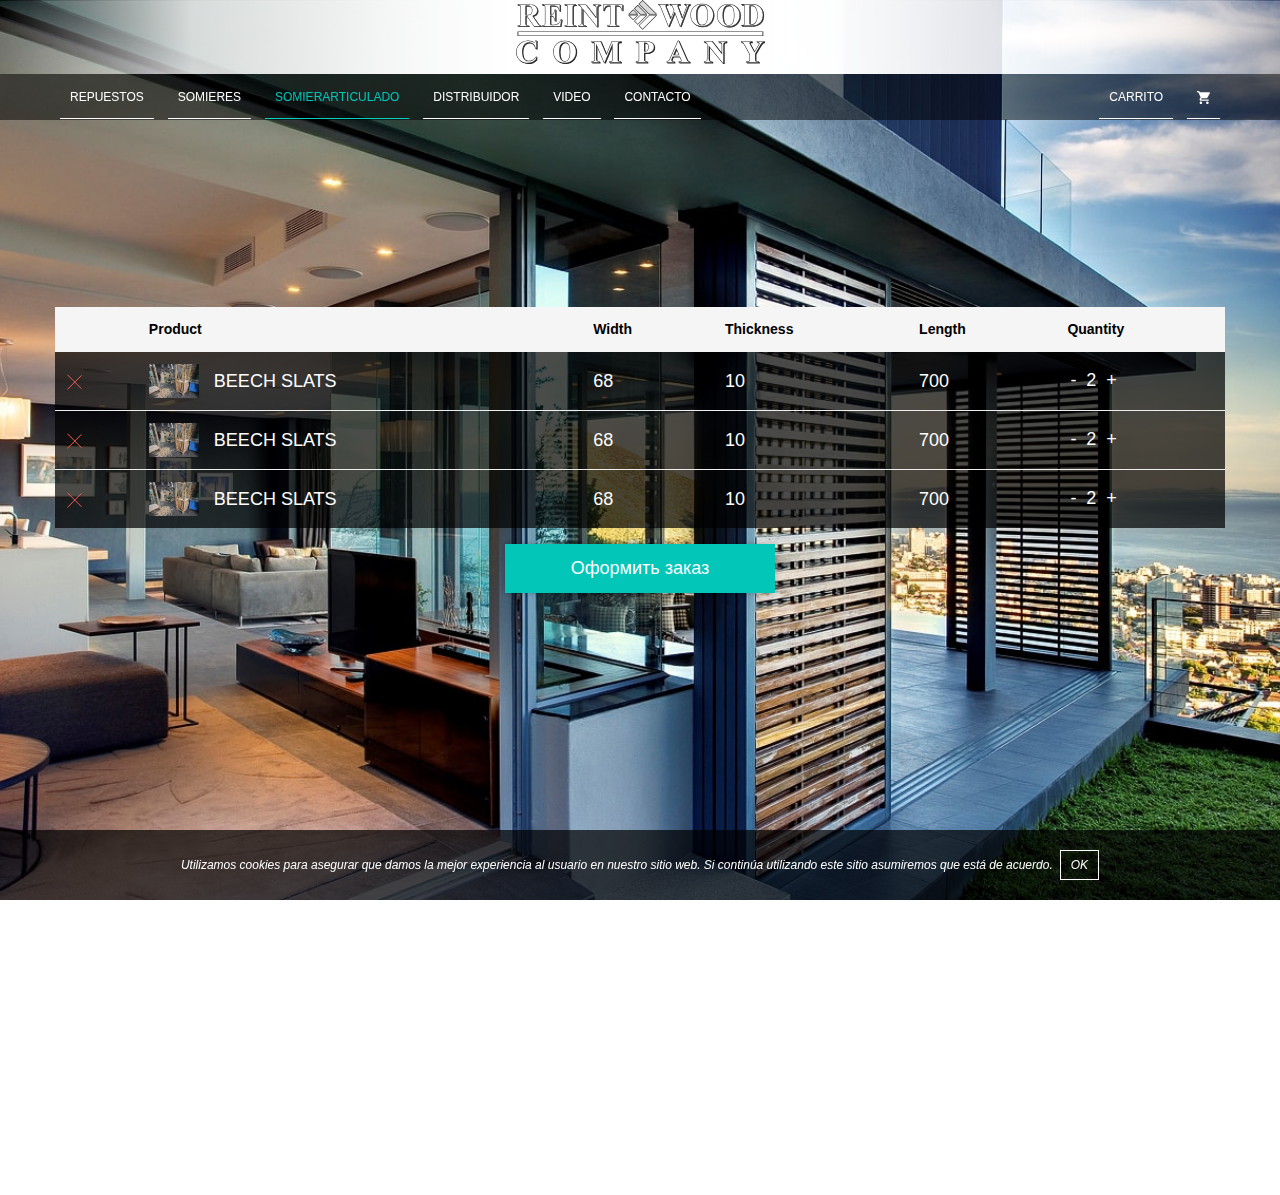
==== commit f19d698e: "companyPage" ====
--- a/basket.html
+++ b/basket.html
@@ -227,7 +227,61 @@
         </section>
     </main>
 
-
+    <footer class="footer">
+        <div class="footer_bg">
+            <div class="wrapper">
+                <div class="footer_container row">
+                    <div class="footer_container_item col-12 col-md-6 col-lg-2">
+                        <p class="footer_container_item_title">Categorías</p>
+                        <a href="" class="footer_container_item_link">Historia</a>
+                        <a href="" class="footer_container_item_link">Distribuidor</a>
+                        <a href="" class="footer_container_item_link">Noticias</a>
+                        <a href="" class="footer_container_item_link">Contacto</a>
+                    </div>
+                    <div class="footer_container_item col-12 col-md-6 col-lg-2">
+                        <p class="footer_container_item_title">Información</p>
+                        <a href="" class="footer_container_item_link">Historia</a>
+                        <a href="" class="footer_container_item_link">Distribuidor</a>
+                        <a href="" class="footer_container_item_link">Noticias</a>
+                        <a href="" class="footer_container_item_link">Contacto</a>
+                        <a href="" class="footer_container_item_link">Distribuidor</a>
+                        <a href="" class="footer_container_item_link">Noticias</a>
+                        <a href="" class="footer_container_item_link">Contacto</a>
+                    </div>
+                    <div class="footer_container_item col-12 col-md-6 col-lg-2">
+                        <p class="footer_container_item_title">Mi cuenta</p>
+                        <a href="" class="footer_container_item_link">Historia</a>
+                    </div>
+                    <div class="footer_container_item col-12 col-md-6 offset-lg-2 col-lg-4 footer_container_item_info">
+                        <p class="footer_container_item_title">Información sobre la tienda</p>
+                        <a href="" class="footer_container_item_link">
+                            <img src="img/facebook-placeholder-for-locate-places-on-maps.svg" alt="" class="footer_container_item_link_icon">
+                            <p>Global Market Stock S.L, C/ Cava Alta nº13 Bajos 
+                                    45002  Toledo </p>
+                        </a>
+                        <a href="" class="footer_container_item_link">
+                            <img src="img/phone-receiver.svg" alt="" class="footer_container_item_link_icon">
+                            <p>Llámanos ahora: <b>676967608</b></p>
+                        </a>
+                        <a href="" class="footer_container_item_link">
+                            <img src="img/envelope.svg" alt="" class="footer_container_item_link_icon">
+                            <p>Email: <b> hogar24.es@gmail.com</b></p>
+                        </a>
+                    </div>
+                </div>
+            </div>
+        </div>
+    </footer>
+    <div class="footer_cookie">
+        <div class="wrapper">
+            <div class="footer_cookie_text">
+                <p>Utilizamos cookies para asegurar que damos la mejor experiencia al usuario en nuestro sitio web. Si continúa utilizando este sitio asumiremos que está de acuerdo.</p>
+                <a href="#">OK</a>
+            </div>
+        </div>
+    </div>
+
+    
     <script src="libs/jquery-3.3.1/jquery.min.js"></script>
     <script src="libs/bootstrap-4.2.1/js/bootstrap.bundle.min.js"></script>
     <script src="libs/bootstrap-4.2.1/js/bootstrap.min.js"></script>
--- a/css/main.css
+++ b/css/main.css
@@ -285,11 +285,15 @@
 
 section.partners_section .wrapper {
   max-width: 800px;
+  background: rgba(0, 0, 0, 0.5);
+  padding-top: 20px;
+  padding-bottom: 20px;
+  padding-left: 30px;
+  padding-right: 30px;
 }
 
 section.partners_section .partners_title {
   color: #fff;
-  text-align: center;
   margin-bottom: 20px;
   font-weight: bold;
   font-size: 20px;
@@ -395,7 +399,7 @@
 }
 
 section.product .product_title {
-  font-size: 36px;
+  font-size: 30px;
   line-height: 40px;
   color: #fff;
   font-weight: bold;
@@ -406,6 +410,13 @@
   font-size: 13;
   color: #fff;
   margin-bottom: 10px;
+}
+
+section.product .product_subtext {
+  font-size: 20px;
+  color: #fff;
+  margin-top: 20px;
+  margin-bottom: 20px;
 }
 
 section.product .product_grid_item {
@@ -840,11 +851,17 @@
   text-decoration: none;
 }
 
-footer.footer .footer_copyright {
+.footer_cookie {
   padding: 20px 0;
-}
-
-footer.footer .footer_copyright_text {
+  position: fixed;
+  bottom: 0;
+  left: 0;
+  right: 0;
+  background: rgba(0, 0, 0, 0.7);
+  z-index: 999;
+}
+
+.footer_cookie_text {
   display: -webkit-box;
   display: -ms-flexbox;
   display: flex;
@@ -857,17 +874,19 @@
           justify-content: center;
 }
 
-footer.footer .footer_copyright_text p {
+.footer_cookie_text p {
   font-size: 12px;
   font-style: italic;
-  color: #343434;
+  color: #fff;
   margin-right: 7px;
 }
 
-footer.footer .footer_copyright_text a {
+.footer_cookie_text a {
   font-size: 12px;
   font-style: italic;
-  color: #01c6b8;
+  color: #fff;
+  padding: 5px 10px;
+  border: 1px solid #fff;
 }
 
 section.sale_product {
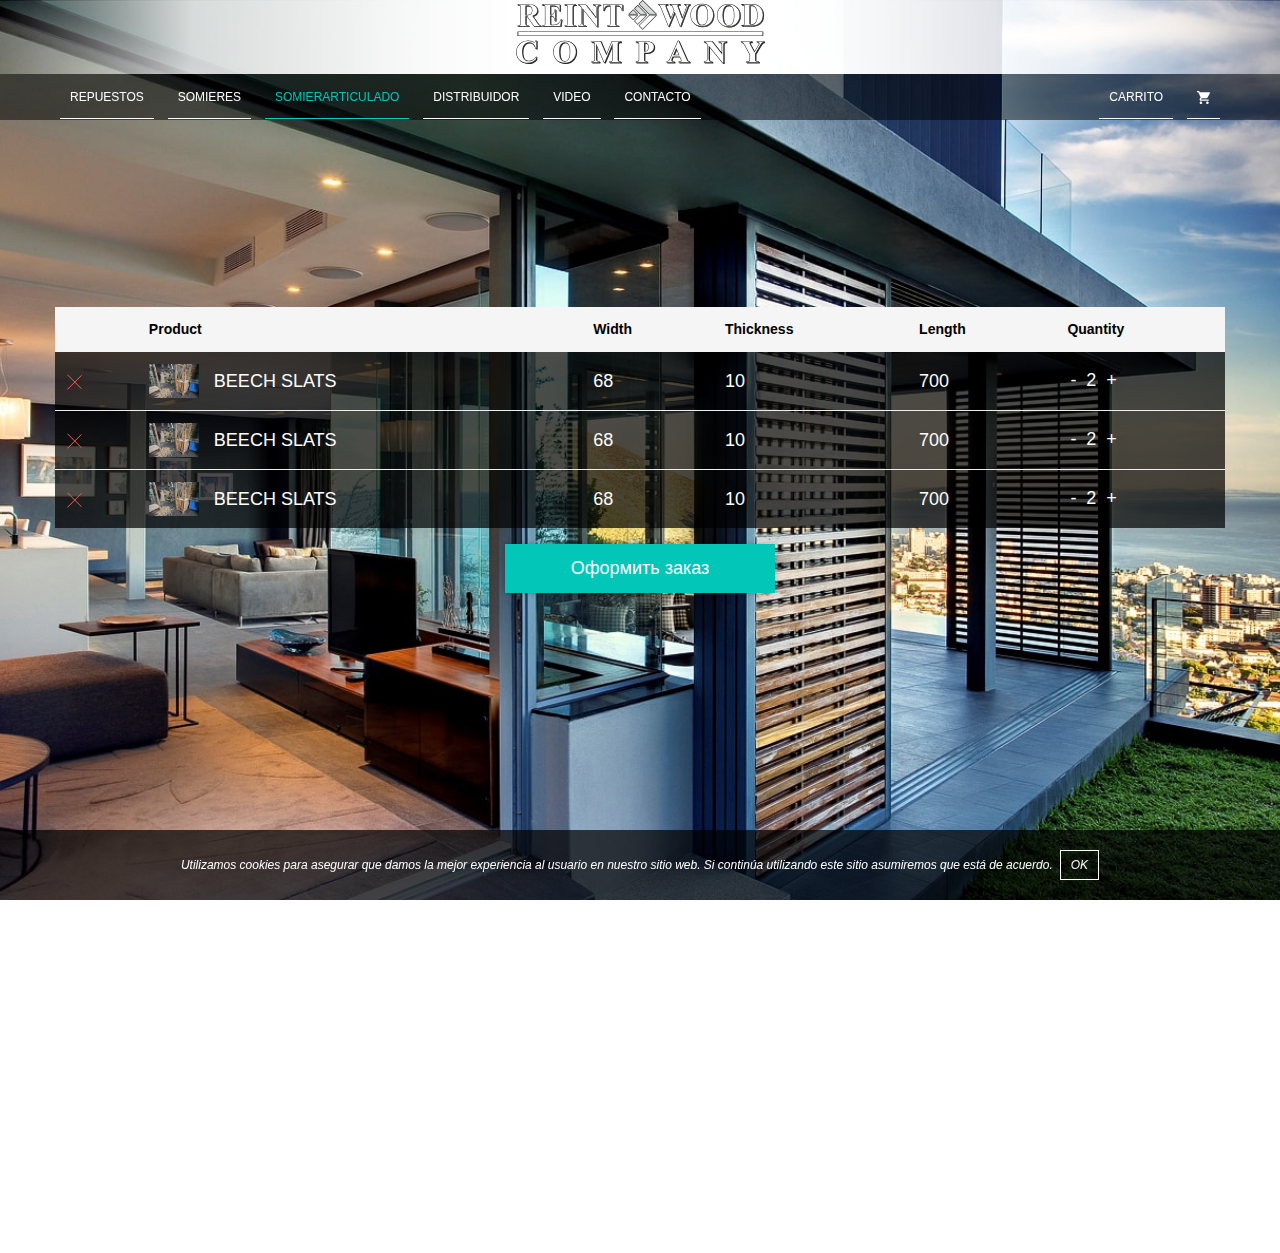
==== commit e8c12b0a: "1" ====
--- a/basket.html
+++ b/basket.html
@@ -271,6 +271,14 @@
                 </div>
             </div>
         </div>
+        <div class="footer_copyright">
+            <div class="wrapper">
+                <div class="footer_copyright_text">
+                    <p>By</p>
+                    <a href="#">Vladislav</a>
+                </div>
+            </div>
+        </div>
     </footer>
     <div class="footer_cookie">
         <div class="wrapper">
--- a/css/main.css
+++ b/css/main.css
@@ -419,6 +419,27 @@
   margin-bottom: 20px;
 }
 
+section.product .prod_list_item {
+  padding-left: 15px;
+  font-size: 13;
+  color: #fff;
+  position: relative;
+  margin-bottom: 10px;
+}
+
+section.product .prod_list_item::before {
+  position: absolute;
+  content: '';
+  left: 0;
+  top: 50%;
+  -webkit-transform: translateY(-50%);
+          transform: translateY(-50%);
+  width: 5px;
+  height: 5px;
+  border-radius: 100%;
+  background: #fff;
+}
+
 section.product .product_grid_item {
   margin-bottom: 20px;
 }
@@ -849,6 +870,36 @@
 footer.footer .footer_container_item_link:hover {
   color: #fff;
   text-decoration: none;
+}
+
+footer.footer .footer_copyright {
+  padding: 20px 0;
+}
+
+footer.footer .footer_copyright_text {
+  display: -webkit-box;
+  display: -ms-flexbox;
+  display: flex;
+  -webkit-box-align: center;
+      -ms-flex-align: center;
+          align-items: center;
+  width: 100%;
+  -webkit-box-pack: center;
+      -ms-flex-pack: center;
+          justify-content: center;
+}
+
+footer.footer .footer_copyright_text p {
+  font-size: 12px;
+  font-style: italic;
+  color: #333;
+  margin-right: 7px;
+}
+
+footer.footer .footer_copyright_text a {
+  font-size: 12px;
+  font-style: italic;
+  color: #01c6b8;
 }
 
 .footer_cookie {
@@ -1654,7 +1705,393 @@
   color: #333;
 }
 
-@media screen and (max-width: 850px) {
+#contactsPage {
+  background-image: url("../img/partner-bg.jpg");
+  background-position: center;
+  background-size: cover;
+  background-repeat: no-repeat;
+  background-attachment: fixed;
+  width: 100%;
+}
+
+section.contacts_section {
+  padding-top: 170px;
+  padding-bottom: 100px;
+}
+
+section.contacts_section .wrapper {
+  padding-top: 20px;
+  padding-bottom: 20px;
+  background: rgba(0, 0, 0, 0.5);
+}
+
+section.contacts_section .wrapper .contacts_text {
+  display: -webkit-box;
+  display: -ms-flexbox;
+  display: flex;
+  -webkit-box-orient: vertical;
+  -webkit-box-direction: normal;
+      -ms-flex-direction: column;
+          flex-direction: column;
+  -webkit-box-align: center;
+      -ms-flex-align: center;
+          align-items: center;
+  text-align: center;
+}
+
+section.contacts_section .wrapper .contacts_text_title {
+  font-size: 14px;
+  color: #fff;
+  font-weight: bold;
+  text-transform: uppercase;
+  margin-bottom: 20px;
+}
+
+section.contacts_section .wrapper .contacts_text_adres {
+  font-size: 13px;
+  color: #fff;
+  margin-bottom: 50px;
+}
+
+section.contacts_section .wrapper .contacts_form {
+  display: -webkit-box;
+  display: -ms-flexbox;
+  display: flex;
+  -webkit-box-orient: vertical;
+  -webkit-box-direction: normal;
+      -ms-flex-direction: column;
+          flex-direction: column;
+  -webkit-box-align: center;
+      -ms-flex-align: center;
+          align-items: center;
+}
+
+section.contacts_section .wrapper .contacts_form .map_contacts {
+  max-width: 600px;
+  width: 100%;
+  height: 300px;
+  margin-top: 40px;
+  border: 1px solid #01c6b8;
+}
+
+section.contacts_section .wrapper .contacts_form_title {
+  font-size: 14px;
+  color: #fff;
+  font-weight: bold;
+  margin-bottom: 20px;
+  text-align: center;
+}
+
+section.contacts_section .wrapper .contacts_form_grid_item input {
+  width: 100%;
+  color: #666;
+  border: 1px solid #ccc;
+  border-radius: 3px;
+  font-size: 11px;
+  line-height: 28px;
+  padding: 3px;
+  outline: none;
+  margin-bottom: 20px;
+}
+
+section.contacts_section .wrapper .contacts_form_grid_item textarea {
+  width: 100%;
+  color: #666;
+  border: 1px solid #ccc;
+  border-radius: 3px;
+  font-size: 11px;
+  line-height: 28px;
+  padding: 3px;
+  outline: none;
+  min-width: 120px;
+  max-height: 120px;
+  margin-bottom: 20px;
+}
+
+section.contacts_section .wrapper .contacts_form_btn {
+  background: #01c6b8;
+  display: inline-block;
+  padding: 2px 30px 0px;
+  border: 0;
+  color: #fff;
+  font-size: 18px;
+  font-weight: normal;
+  line-height: 50px;
+  text-align: center;
+  text-transform: uppercase;
+  vertical-align: middle;
+  white-space: nowrap;
+  -webkit-transition: all .3s ease-out;
+  transition: all .3s ease-out;
+  border: 1px solid #01c6b8;
+  cursor: pointer;
+  margin-top: 20px;
+  border-radius: 3px;
+}
+
+section.contacts_section .wrapper .contacts_form_btn:hover {
+  color: #01c6b8;
+  background: #fff;
+}
+
+#distributorPage {
+  background: #fff;
+}
+
+section.distributor_section {
+  margin-top: 120px;
+}
+
+section.distributor_section .dist_container {
+  padding-top: 50px;
+}
+
+section.distributor_section .dist_container_item.right_oriented .dist_container_item_title, section.distributor_section .dist_container_item.right_oriented .dist_container_item_subtitle {
+  text-align: right;
+}
+
+section.distributor_section .dist_container_item.right_oriented .dist_container_item_image_box {
+  -webkit-box-align: end;
+      -ms-flex-align: end;
+          align-items: flex-end;
+}
+
+section.distributor_section .dist_container_item.right_oriented .dist_container_item_form {
+  display: -webkit-box;
+  display: -ms-flexbox;
+  display: flex;
+  -webkit-box-orient: vertical;
+  -webkit-box-direction: normal;
+      -ms-flex-direction: column;
+          flex-direction: column;
+  -webkit-box-align: end;
+      -ms-flex-align: end;
+          align-items: flex-end;
+}
+
+section.distributor_section .dist_container_item_title {
+  font-size: 28px;
+  line-height: 30px;
+  font-style: normal;
+  font-weight: 700;
+  color: #343434;
+  text-decoration: none;
+  margin-bottom: 20px;
+  text-transform: none;
+  text-align: left;
+}
+
+section.distributor_section .dist_container_item_subtitle {
+  font-size: 16px;
+  line-height: 20px;
+  font-style: normal;
+  font-weight: 300;
+  color: #01c6b8;
+  text-decoration: none;
+  margin-bottom: 20px;
+  text-transform: none;
+  text-align: left;
+}
+
+section.distributor_section .dist_container_item_image {
+  -webkit-transition: all .4s ease-out;
+  transition: all .4s ease-out;
+  position: relative;
+}
+
+section.distributor_section .dist_container_item_image:hover {
+  opacity: .7;
+}
+
+section.distributor_section .dist_container_item_image_item {
+  width: 100%;
+}
+
+section.distributor_section .dist_container_item_image_box {
+  position: absolute;
+  bottom: 30px;
+  left: 30px;
+  right: 30px;
+  display: -webkit-box;
+  display: -ms-flexbox;
+  display: flex;
+  -webkit-box-orient: vertical;
+  -webkit-box-direction: normal;
+      -ms-flex-direction: column;
+          flex-direction: column;
+  -webkit-box-align: start;
+      -ms-flex-align: start;
+          align-items: flex-start;
+}
+
+section.distributor_section .dist_container_item_image_box_text {
+  font-size: 16px;
+  line-height: 20px;
+  font-style: normal;
+  font-weight: 300;
+  color: #fff;
+  text-decoration: none;
+  margin-bottom: 5px;
+  text-transform: none;
+  text-align: left;
+}
+
+section.distributor_section .dist_container_item_image_box_title {
+  font-size: 28px;
+  line-height: 30px;
+  font-style: normal;
+  font-weight: 700;
+  color: #fff;
+  text-decoration: none;
+  text-transform: none;
+  text-align: left;
+  position: relative;
+  padding-bottom: 5px;
+  overflow: hidden;
+}
+
+section.distributor_section .dist_container_item_image_box_title span {
+  position: absolute;
+  bottom: 0;
+  left: -100%;
+  width: 100%;
+  height: 2px;
+  -webkit-transition: all .4s ease-out;
+  transition: all .4s ease-out;
+  background: #01c6b8;
+}
+
+section.distributor_section .dist_container_item_desc {
+  color: #949494;
+  font-size: 14px;
+  line-height: 25px;
+  font-weight: 400;
+  margin: 40px 0;
+}
+
+section.distributor_section .dist_container_item_form .form-check {
+  display: -webkit-box;
+  display: -ms-flexbox;
+  display: flex;
+  -webkit-box-align: start;
+      -ms-flex-align: start;
+          align-items: flex-start;
+}
+
+section.distributor_section .dist_container_item_form .form-check-input {
+  margin-top: 6px;
+}
+
+section.distributor_section .dist_container_item_form .form-check-label {
+  color: #949494;
+  font-size: 14px;
+  line-height: 25px;
+  font-weight: 400;
+}
+
+section.distributor_section .dist_container_item_form_btn {
+  background: #01c6b8;
+  display: inline-block;
+  padding: 2px 20px 0px;
+  border: 0;
+  color: #fff;
+  font-size: 18px;
+  font-weight: normal;
+  line-height: 50px;
+  text-align: center;
+  text-transform: uppercase;
+  vertical-align: middle;
+  white-space: nowrap;
+  -webkit-transition: all .3s ease-out;
+  transition: all .3s ease-out;
+  margin-top: 10px;
+  border: 1px solid #01c6b8;
+  cursor: pointer;
+  margin-bottom: 30px;
+}
+
+section.distributor_section .dist_container_item_form_btn:hover {
+  background: transparent;
+  color: #01c6b8;
+}
+
+section.distributor_section .dist_container_item_form_grid {
+  margin-right: -5px;
+  margin-left: -5px;
+  width: 100%;
+}
+
+section.distributor_section .dist_container_item_form_grid_item {
+  padding-left: 5px;
+  padding-right: 5px;
+}
+
+section.distributor_section .dist_container_item_form_grid_item input {
+  width: 100%;
+  padding: 10px 17px;
+  margin-bottom: 20px;
+  border-top-color: #e9e9e9;
+  border-top-style: solid;
+  border-top-width: 1px;
+  border-right-color: #e9e9e9;
+  border-right-style: solid;
+  border-right-width: 1px;
+  border-left-color: #e9e9e9;
+  border-left-style: solid;
+  border-left-width: 1px;
+  outline: 0;
+  resize: none;
+  font-family: inherit;
+  line-height: 18px;
+  background-color: #f6f6f5;
+  color: #7f8385;
+  -webkit-box-sizing: border-box;
+  box-sizing: border-box;
+  border-bottom: 2px solid #e4dede;
+  -webkit-transition: all .3s ease-out;
+  transition: all .3s ease-out;
+  font-style: italic;
+}
+
+section.distributor_section .dist_container_item_form_grid_item input:focus {
+  border-bottom-color: #01c6b8;
+}
+
+section.distributor_section .dist_container_item_form_grid_item textarea {
+  width: 100%;
+  width: 100%;
+  padding: 10px 17px;
+  margin-bottom: 20px;
+  border-top-color: #e9e9e9;
+  border-top-style: solid;
+  border-top-width: 1px;
+  border-right-color: #e9e9e9;
+  border-right-style: solid;
+  border-right-width: 1px;
+  border-left-color: #e9e9e9;
+  border-left-style: solid;
+  border-left-width: 1px;
+  outline: 0;
+  resize: none;
+  font-family: inherit;
+  line-height: 18px;
+  background-color: #f6f6f5;
+  color: #7f8385;
+  -webkit-box-sizing: border-box;
+  box-sizing: border-box;
+  border-bottom: 2px solid #e4dede;
+  -webkit-transition: all .3s ease-out;
+  transition: all .3s ease-out;
+  max-height: 200px;
+  min-height: 200px;
+  font-style: italic;
+}
+
+section.distributor_section .dist_container_item_form_grid_item textarea:focus {
+  border-bottom-color: #01c6b8;
+}
+
+@media screen and (max-width: 961px) {
   .header_list_links {
     display: none;
   }
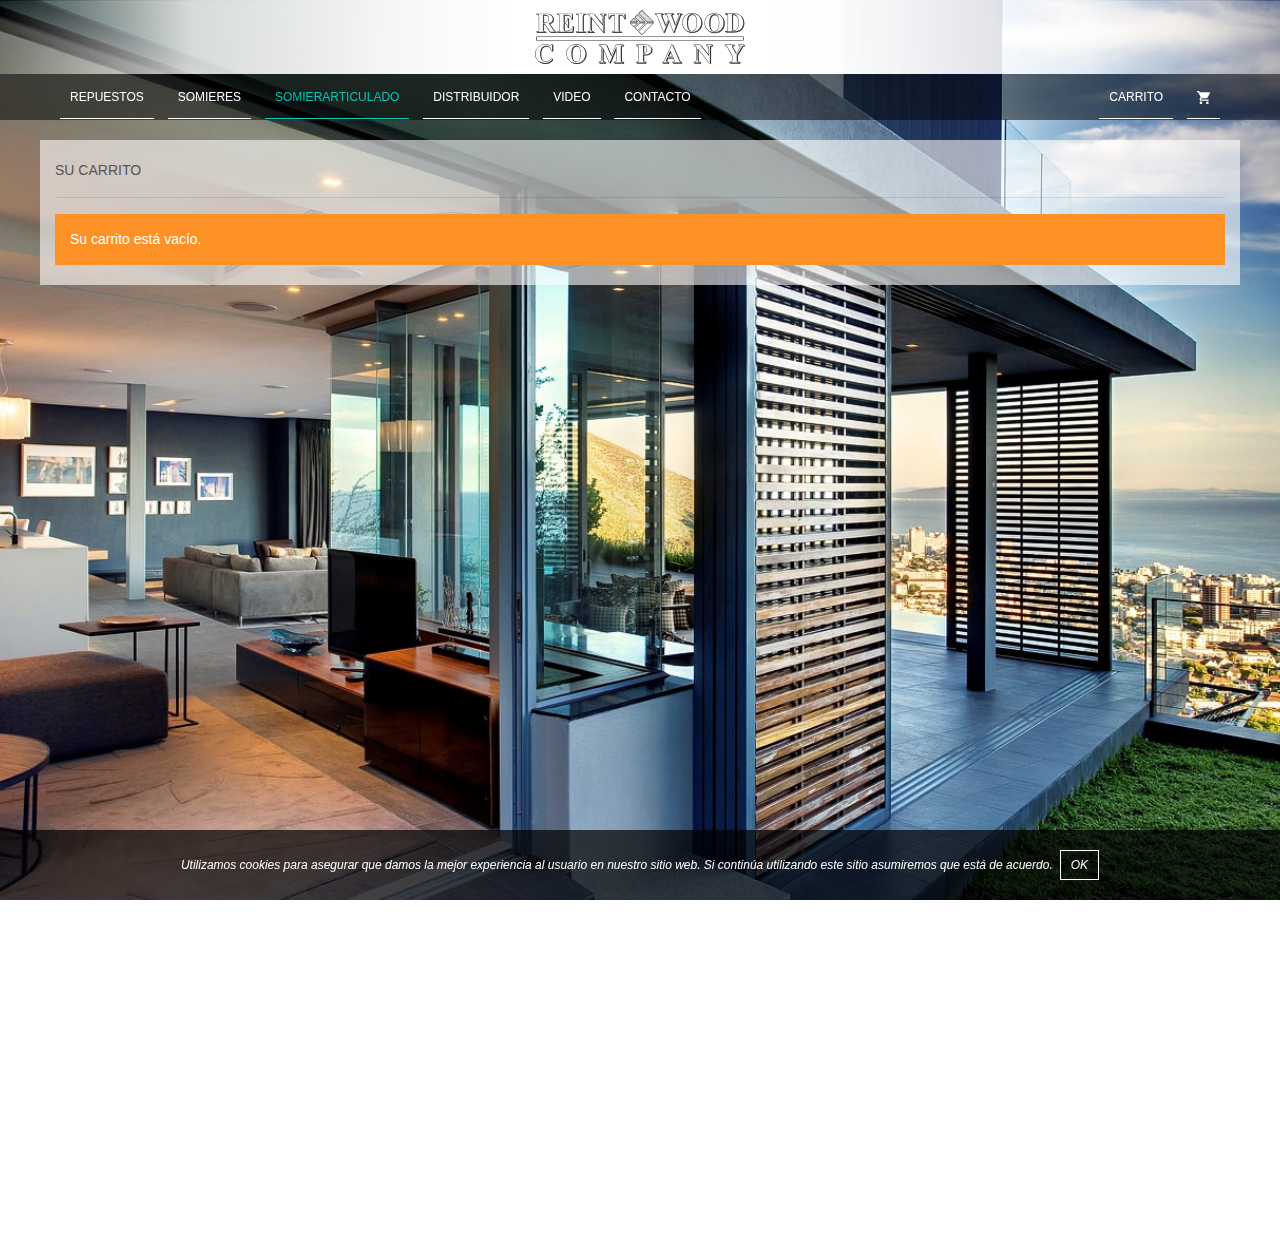
==== commit 5632dd54: "edit styles" ====
--- a/basket.html
+++ b/basket.html
@@ -134,7 +134,12 @@
     <main id="basketPage">
         <section class="basket_section">
             <div class="wrapper">
-                <div class="divTable">
+                <p class="basket_title">Su carrito</p>
+                <hr>
+                <p class="basket_empty">Su carrito está vacío.</p>
+
+                <!-- Basket with products -->
+                <!-- <div class="divTable">
                         <table class="table">
                         <thead>
                             <tr>
@@ -222,7 +227,7 @@
                         </tbody>
                         </table>
                 </div>
-                <button class="basket_section_button">Оформить заказ</button>
+                <button class="basket_section_button">Оформить заказ</button> -->
             </div>
         </section>
     </main>
--- a/css/main.css
+++ b/css/main.css
@@ -4,6 +4,12 @@
   right: 0;
   left: 0;
   z-index: 9;
+}
+
+header.header .header_logo_item {
+  max-width: 300px;
+  width: 100%;
+  padding-top: 10px;
 }
 
 header.header .header_container {
@@ -447,6 +453,9 @@
 section.product .product_grid_item_img {
   width: 100%;
   cursor: pointer;
+  height: 100%;
+  -o-object-fit: cover;
+     object-fit: cover;
 }
 
 section.product .product_list {
@@ -468,20 +477,30 @@
   background-attachment: fixed;
   width: 100%;
   min-height: 100vh;
-  display: -webkit-box;
-  display: -ms-flexbox;
-  display: flex;
-  -webkit-box-pack: center;
-      -ms-flex-pack: center;
-          justify-content: center;
-  -webkit-box-orient: vertical;
-  -webkit-box-direction: normal;
-      -ms-flex-direction: column;
-          flex-direction: column;
 }
 
 section.basket_section {
-  padding: 60px 0;
+  padding-top: 140px;
+}
+
+section.basket_section .wrapper {
+  padding-top: 20px;
+  padding-bottom: 20px;
+  background: rgba(255, 255, 255, 0.6);
+}
+
+section.basket_section .basket_empty {
+  font-weight: 500;
+  background-color: #fe9126;
+  border-color: #e4752b;
+  color: #fff;
+  padding: 15px;
+}
+
+section.basket_section .basket_title {
+  color: #555454;
+  text-transform: uppercase;
+  overflow: hidden;
 }
 
 section.basket_section .divTable {
@@ -643,24 +662,67 @@
   cursor: pointer;
 }
 
+#categoryPage {
+  background-image: url("../img/prod-bg.jpg");
+  background-position: center;
+  background-size: cover;
+  background-repeat: no-repeat;
+  background-attachment: fixed;
+  width: 100%;
+}
+
 section.categoryTitle_section {
   margin-top: 120px;
-  background-image: url("../img/category-bg.jpg");
+  background: #fff;
+}
+
+section.categoryTitle_section .wrapper {
+  max-width: 1000px;
+  position: relative;
+  overflow: hidden;
+}
+
+section.categoryTitle_section .image_bg {
+  background: #fff;
+  z-index: 9;
+  position: relative;
+  -webkit-transition: all .5s ease-out;
+  transition: all .5s ease-out;
+  padding-top: 30px;
+  padding-bottom: 30px;
+  cursor: pointer;
+}
+
+section.categoryTitle_section .image_bg.active {
+  -webkit-transform: translateX(-100%);
+          transform: translateX(-100%);
+}
+
+section.categoryTitle_section .image_bg_item {
+  height: 100%;
+  background-image: url("../img/main10.png");
   background-position: center;
   background-repeat: no-repeat;
   background-size: cover;
-  background-attachment: fixed;
-  position: relative;
-}
-
-section.categoryTitle_section .wrapper {
-  max-width: 1000px;
+  position: absolute;
+  top: 0;
+  left: 0;
+  right: 0;
+}
+
+section.categoryTitle_section .image_bg_item_lamely {
+  background-image: url("../img/cat-bg.png");
+}
+
+section.categoryTitle_section .image_bg .category_container_text {
+  -webkit-transform: translateX(100%);
+          transform: translateX(100%);
+  padding-left: 30px;
 }
 
 section.categoryTitle_section .category_container {
-  max-width: 45%;
-  width: 100%;
-  padding: 30px 0;
+  padding-top: 30px;
+  padding-bottom: 30px;
   position: relative;
   z-index: 2;
 }
@@ -693,8 +755,8 @@
   z-index: 2;
 }
 
-section.filter_category {
-  background: #f2f2f2;
+section.filter_category .wrapper {
+  padding-top: 20px;
 }
 
 section.filter_category .filter_group {
@@ -707,13 +769,16 @@
   -webkit-box-align: center;
       -ms-flex-align: center;
           align-items: center;
-  padding: 20px 0;
+  padding-bottom: 20px;
+  -ms-flex-wrap: wrap;
+      flex-wrap: wrap;
 }
 
 section.filter_category .filter_group_item {
   border: none;
   background: transparent;
   color: #949494;
+  color: #fff;
   font-size: 14px;
   outline: none;
   cursor: pointer;
@@ -746,6 +811,56 @@
 
 section.filter_category .filter_grid_item > div:hover .filter_grid_item_title::after {
   width: 60px;
+}
+
+section.filter_category .filter_grid_item_cost {
+  padding: 10px;
+  display: -webkit-box;
+  display: -ms-flexbox;
+  display: flex;
+  -webkit-box-pack: justify;
+      -ms-flex-pack: justify;
+          justify-content: space-between;
+}
+
+section.filter_category .filter_grid_item_cost .box {
+  display: -webkit-box;
+  display: -ms-flexbox;
+  display: flex;
+  -webkit-box-align: center;
+      -ms-flex-align: center;
+          align-items: center;
+  -webkit-box-orient: vertical;
+  -webkit-box-direction: normal;
+      -ms-flex-direction: column;
+          flex-direction: column;
+  text-align: center;
+  -webkit-box-pack: justify;
+      -ms-flex-pack: justify;
+          justify-content: space-between;
+  padding: 5px 0;
+}
+
+section.filter_category .filter_grid_item_cost .box_text {
+  font-size: 12px;
+  color: #888;
+}
+
+section.filter_category .filter_grid_item_cost .box_text-red {
+  color: #b81733;
+  color: #01c6b8;
+  font-size: 14px;
+}
+
+section.filter_category .filter_grid_item_cost .box-red {
+  padding: 5px;
+  background: #b81733;
+  background: #01c6b8;
+}
+
+section.filter_category .filter_grid_item_cost .box-red .box_text {
+  font-size: 14px;
+  color: #fff;
 }
 
 section.filter_category .filter_grid_item_image {
@@ -945,6 +1060,10 @@
   background: #01c6b8;
 }
 
+section.sale_product .wrapper {
+  background: transparent !important;
+}
+
 section.sale_product.big_sale {
   margin-top: 0;
 }
@@ -969,11 +1088,31 @@
 }
 
 #singleProduct {
-  background: #fff;
+  background-image: url("../img/prod-bg.jpg");
+  background-position: center;
+  background-size: cover;
+  background-repeat: no-repeat;
+  background-attachment: fixed;
+  width: 100%;
+}
+
+#singleProduct .wrapper {
+  background: rgba(255, 255, 255, 0.6);
 }
 
 section.product_slider {
-  padding: 40px 0;
+  padding-top: 150px;
+}
+
+section.product_slider hr {
+  background: #01c6b8;
+  height: 1.5px;
+  margin-top: 0;
+}
+
+section.product_slider .wrapper {
+  padding-top: 10px;
+  padding-bottom: 20px;
 }
 
 section.product_slider .product_title {
@@ -995,6 +1134,11 @@
   -webkit-box-align: start;
       -ms-flex-align: start;
           align-items: flex-start;
+  margin-right: 0;
+}
+
+section.product_slider .product_container_slider_big {
+  border-bottom: 2px solid #01c6b8;
 }
 
 section.product_slider .product_container_slider_big .slick-track {
@@ -1008,6 +1152,9 @@
 
 section.product_slider .product_container_slider_big_img {
   width: 100%;
+  max-height: 600px;
+  -o-object-fit: cover;
+     object-fit: cover;
 }
 
 section.product_slider .product_container_slider_small .slick-track {
@@ -1024,10 +1171,17 @@
 }
 
 section.product_slider .product_container_slider_small_img {
-  width: 100%;
+  width: 90%;
+  margin: 0 auto;
+  display: block;
+  max-height: 140px;
 }
 
 section.product_slider .product_container_form {
+  padding: 0;
+}
+
+section.product_slider .product_container_form .box {
   border: 1px solid #999;
   padding: 0;
   border-radius: 3px;
@@ -1198,10 +1352,6 @@
   margin-bottom: 10px;
 }
 
-section.description_product {
-  padding: 60px 0;
-}
-
 section.description_product .wrapper {
   display: -webkit-box;
   display: -ms-flexbox;
@@ -1213,6 +1363,8 @@
   -webkit-box-align: center;
       -ms-flex-align: center;
           align-items: center;
+  padding-top: 20px;
+  padding-bottom: 20px;
 }
 
 section.description_product .wrapper .description_title {
@@ -1226,6 +1378,7 @@
 section.description_product .wrapper .description_text {
   font-size: 16px;
   color: #333;
+  width: 100%;
 }
 
 section.description_product .wrapper .description_btn {
@@ -1253,18 +1406,17 @@
   text-decoration: none;
 }
 
-section.about_product {
-  padding: 60px 0;
-  background: #f4f4f4;
+section.about_product .wrapper {
+  padding-top: 0px;
+  padding-bottom: 0;
 }
 
 section.about_product .about_product_title {
   text-align: center;
   font-size: 60px;
   line-height: 60px;
-  margin-bottom: 30px;
-  color: #333;
-  margin-bottom: 60px;
+  color: #333;
+  margin-bottom: 20px;
 }
 
 section.about_product .about_product_btn {
@@ -1315,10 +1467,10 @@
   display: -webkit-box;
   display: -ms-flexbox;
   display: flex;
-  -webkit-box-align: center;
-      -ms-flex-align: center;
-          align-items: center;
-  margin: 20px 0;
+  -webkit-box-align: start;
+      -ms-flex-align: start;
+          align-items: flex-start;
+  margin: 8px 0;
 }
 
 section.about_product .about_product_container_item_box.small_box {
@@ -1352,10 +1504,8 @@
 
 section.about_product .about_product_container_item_box_img {
   max-width: 50px;
-  -webkit-filter: grayscale(100%);
-          filter: grayscale(100%);
   border-radius: 5px;
-  border: 1px solid #ccc;
+  border: 1px solid #01c6b8;
   margin-right: 10px;
   width: 100%;
 }
@@ -1706,7 +1856,7 @@
 }
 
 #contactsPage {
-  background-image: url("../img/partner-bg.jpg");
+  background-image: url("../img/contact-bg.jpg");
   background-position: center;
   background-size: cover;
   background-repeat: no-repeat;
@@ -1905,6 +2055,9 @@
 
 section.distributor_section .dist_container_item_image_item {
   width: 100%;
+  height: 370px;
+  -o-object-fit: cover;
+     object-fit: cover;
 }
 
 section.distributor_section .dist_container_item_image_box {
@@ -2091,6 +2244,91 @@
   border-bottom-color: #01c6b8;
 }
 
+#cookiePage {
+  background-image: url("../img/partner-bg.jpg");
+  background-position: center;
+  background-size: cover;
+  background-repeat: no-repeat;
+  background-attachment: fixed;
+  width: 100%;
+}
+
+#cookiePage .wrapper {
+  background: rgba(255, 255, 255, 0.6);
+}
+
+section.cookie_section {
+  padding-top: 150px;
+  padding-bottom: 30px;
+}
+
+section.cookie_section .wrapper {
+  padding-top: 20px;
+  padding-bottom: 20px;
+}
+
+section.cookie_section .cookie_container {
+  display: -webkit-box;
+  display: -ms-flexbox;
+  display: flex;
+  -webkit-box-align: start;
+      -ms-flex-align: start;
+          align-items: flex-start;
+}
+
+section.cookie_section .cookie_container_nav {
+  max-width: 200px;
+  width: 100%;
+  border: 1px solid rgba(0, 0, 0, 0.075);
+  border-radius: 3px;
+  margin-right: 40px;
+}
+
+section.cookie_section .cookie_container_nav_title {
+  background-color: #2d6ca2;
+  color: #fff;
+  padding: 10px 15px;
+  text-align: center;
+  font-weight: 600;
+  border-radius: 3px;
+}
+
+section.cookie_section .cookie_container_nav_item {
+  color: #555;
+  padding: 10px 15px;
+  font-weight: 600;
+  display: block;
+  border-bottom: 1px solid rgba(0, 0, 0, 0.075);
+}
+
+section.cookie_section .cookie_container_nav_item:last-child {
+  border-bottom: none;
+}
+
+section.cookie_section .cookie_container_box {
+  width: 100%;
+}
+
+section.cookie_section .cookie_container_box_title {
+  font-size: 20px;
+  color: #FF6633;
+  margin: 0px;
+  margin-bottom: 0px;
+  line-height: 23px;
+  margin-bottom: 8px;
+}
+
+section.cookie_section .cookie_container_box_text {
+  font-size: 14px;
+  line-height: 1.42857143;
+  color: #333;
+  margin-bottom: 20px;
+}
+
+section.cookie_section .cookie_container_box_text a {
+  color: #2d6ca2;
+}
+
 @media screen and (max-width: 961px) {
   .header_list_links {
     display: none;
@@ -2109,16 +2347,6 @@
 @media screen and (max-width: 768px) {
   section.categoryTitle_section .category_container {
     max-width: 100%;
-  }
-  section.categoryTitle_section::after {
-    position: absolute;
-    content: '';
-    top: 0;
-    right: 0;
-    left: 0;
-    bottom: 0;
-    background: rgba(255, 255, 255, 0.5);
-    z-index: 1;
   }
   section.product_slider .product_title {
     font-size: 30px;
@@ -2148,10 +2376,45 @@
   }
 }
 
+@media screen and (max-width: 767px) {
+  section.categoryTitle_section .image_bg {
+    margin: 0 -15px;
+    position: static;
+    width: 100vw;
+    height: 300px;
+  }
+  section.categoryTitle_section .image_bg.active {
+    -webkit-transform: none;
+            transform: none;
+  }
+  section.categoryTitle_section .image_bg_item {
+    background-attachment: fixed;
+  }
+}
+
+@media screen and (max-width: 700px) {
+  section.cookie_section .cookie_container {
+    -ms-flex-wrap: wrap;
+        flex-wrap: wrap;
+  }
+  section.cookie_section .cookie_container_nav {
+    margin-right: 0;
+    margin-bottom: 40px;
+  }
+}
+
 @media screen and (max-width: 600px) {
   section.services_section .services_container_item .title {
     font-size: 24px;
     line-height: 30px;
+  }
+  section.cookie_section .cookie_container {
+    -webkit-box-pack: center;
+        -ms-flex-pack: center;
+            justify-content: center;
+  }
+  section.cookie_section .cookie_container_box_title {
+    text-align: center;
   }
 }
 
